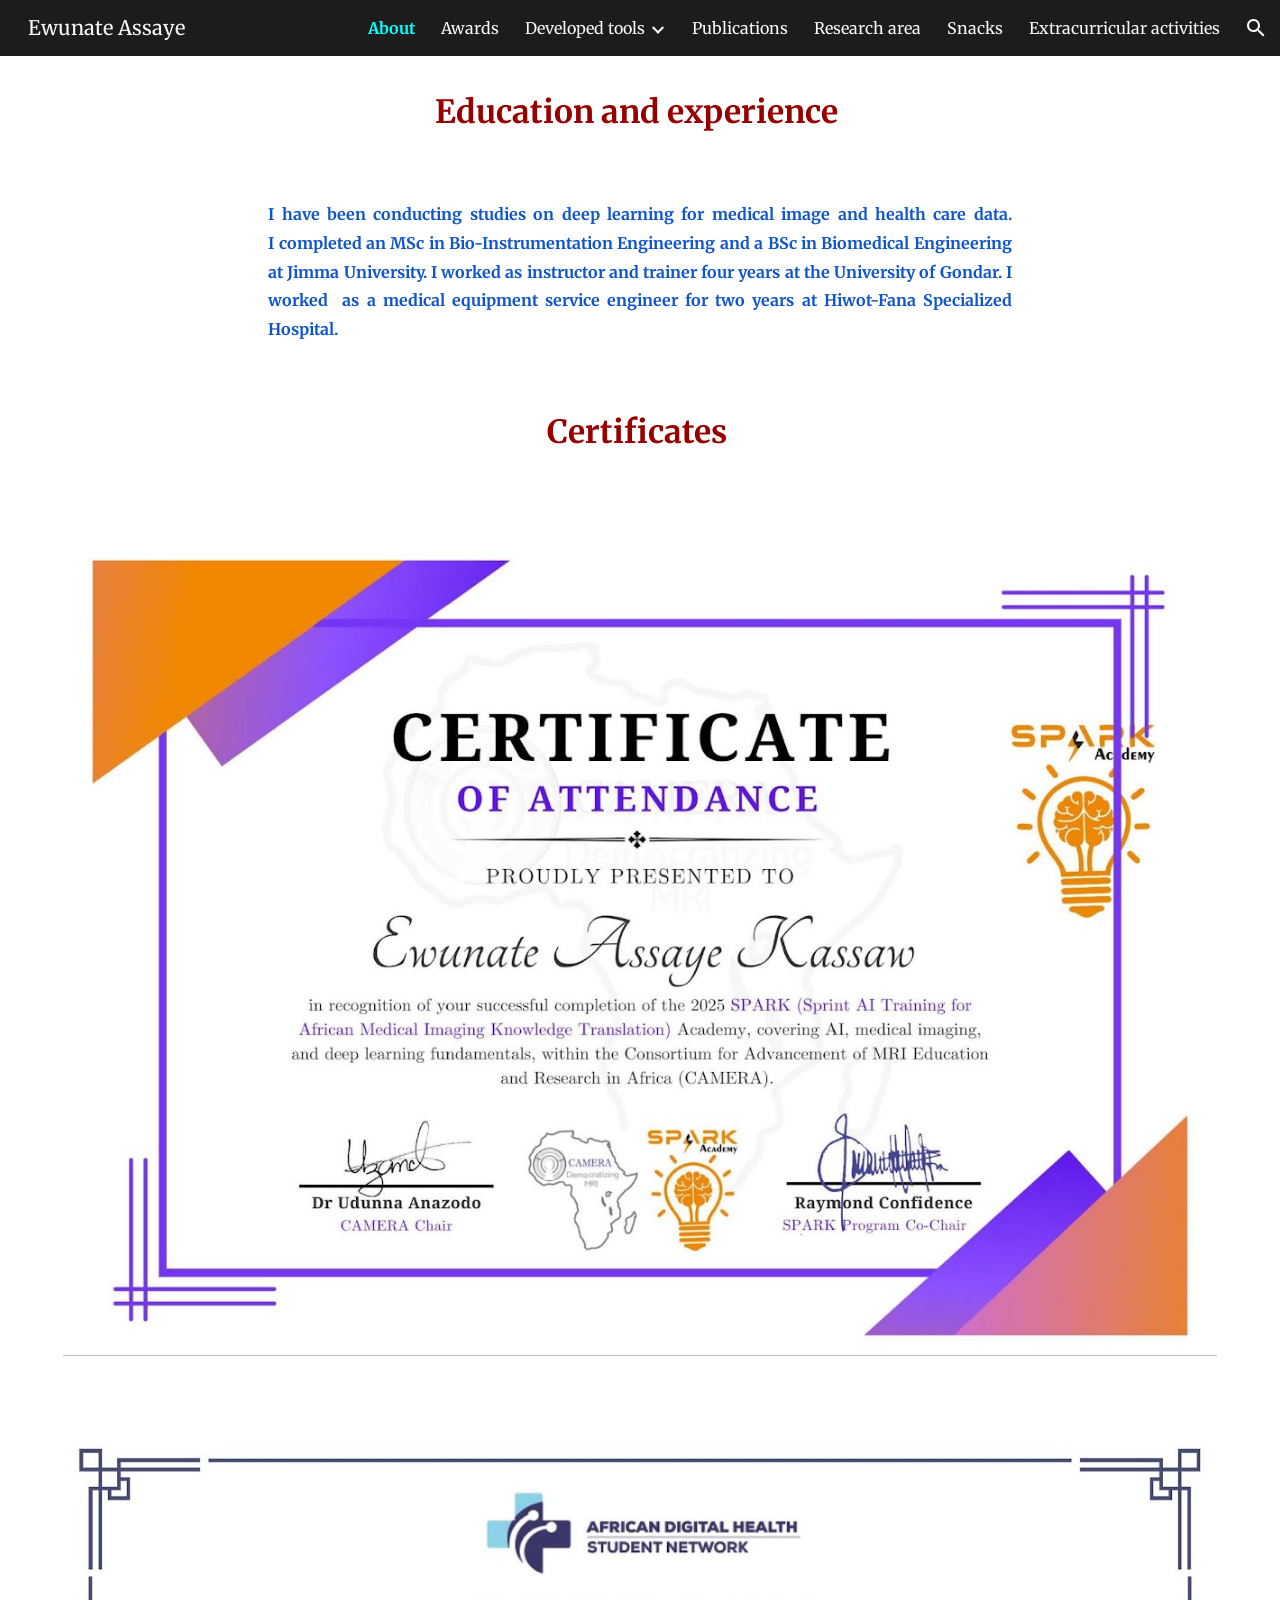
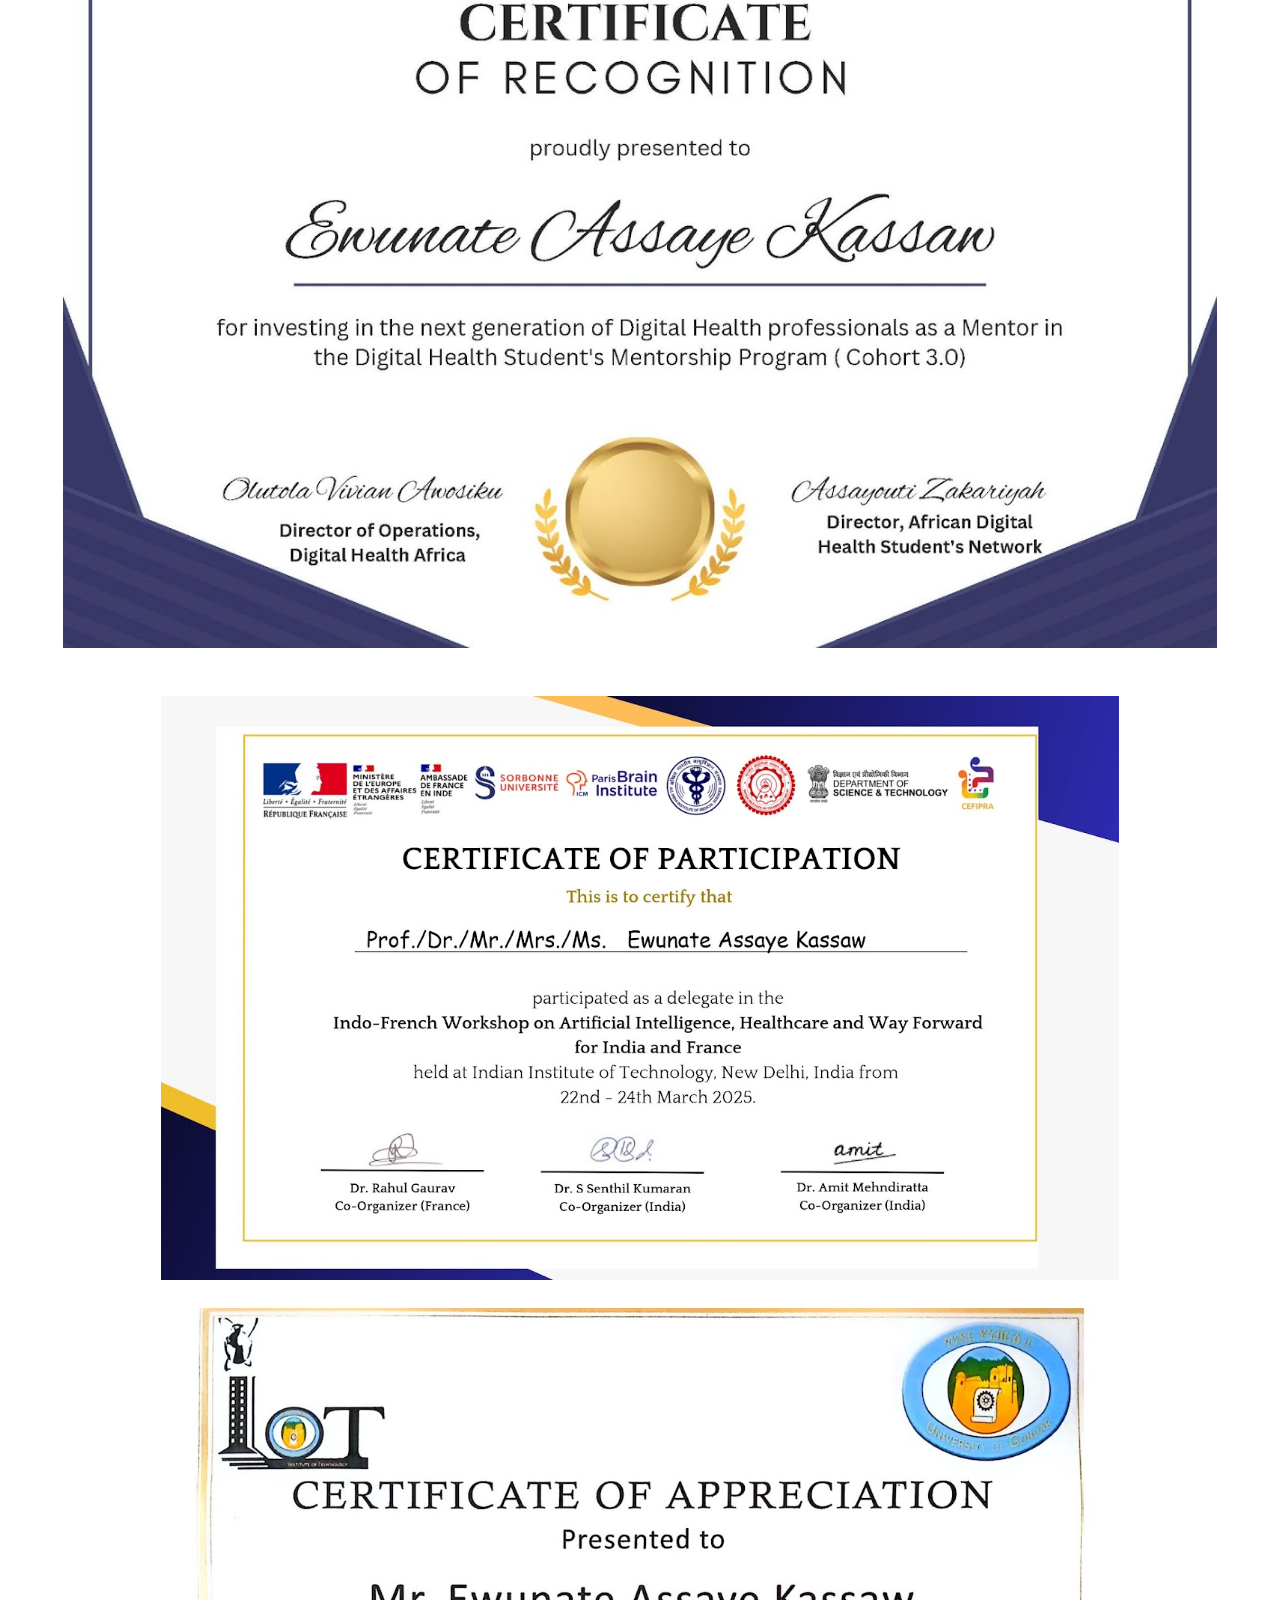
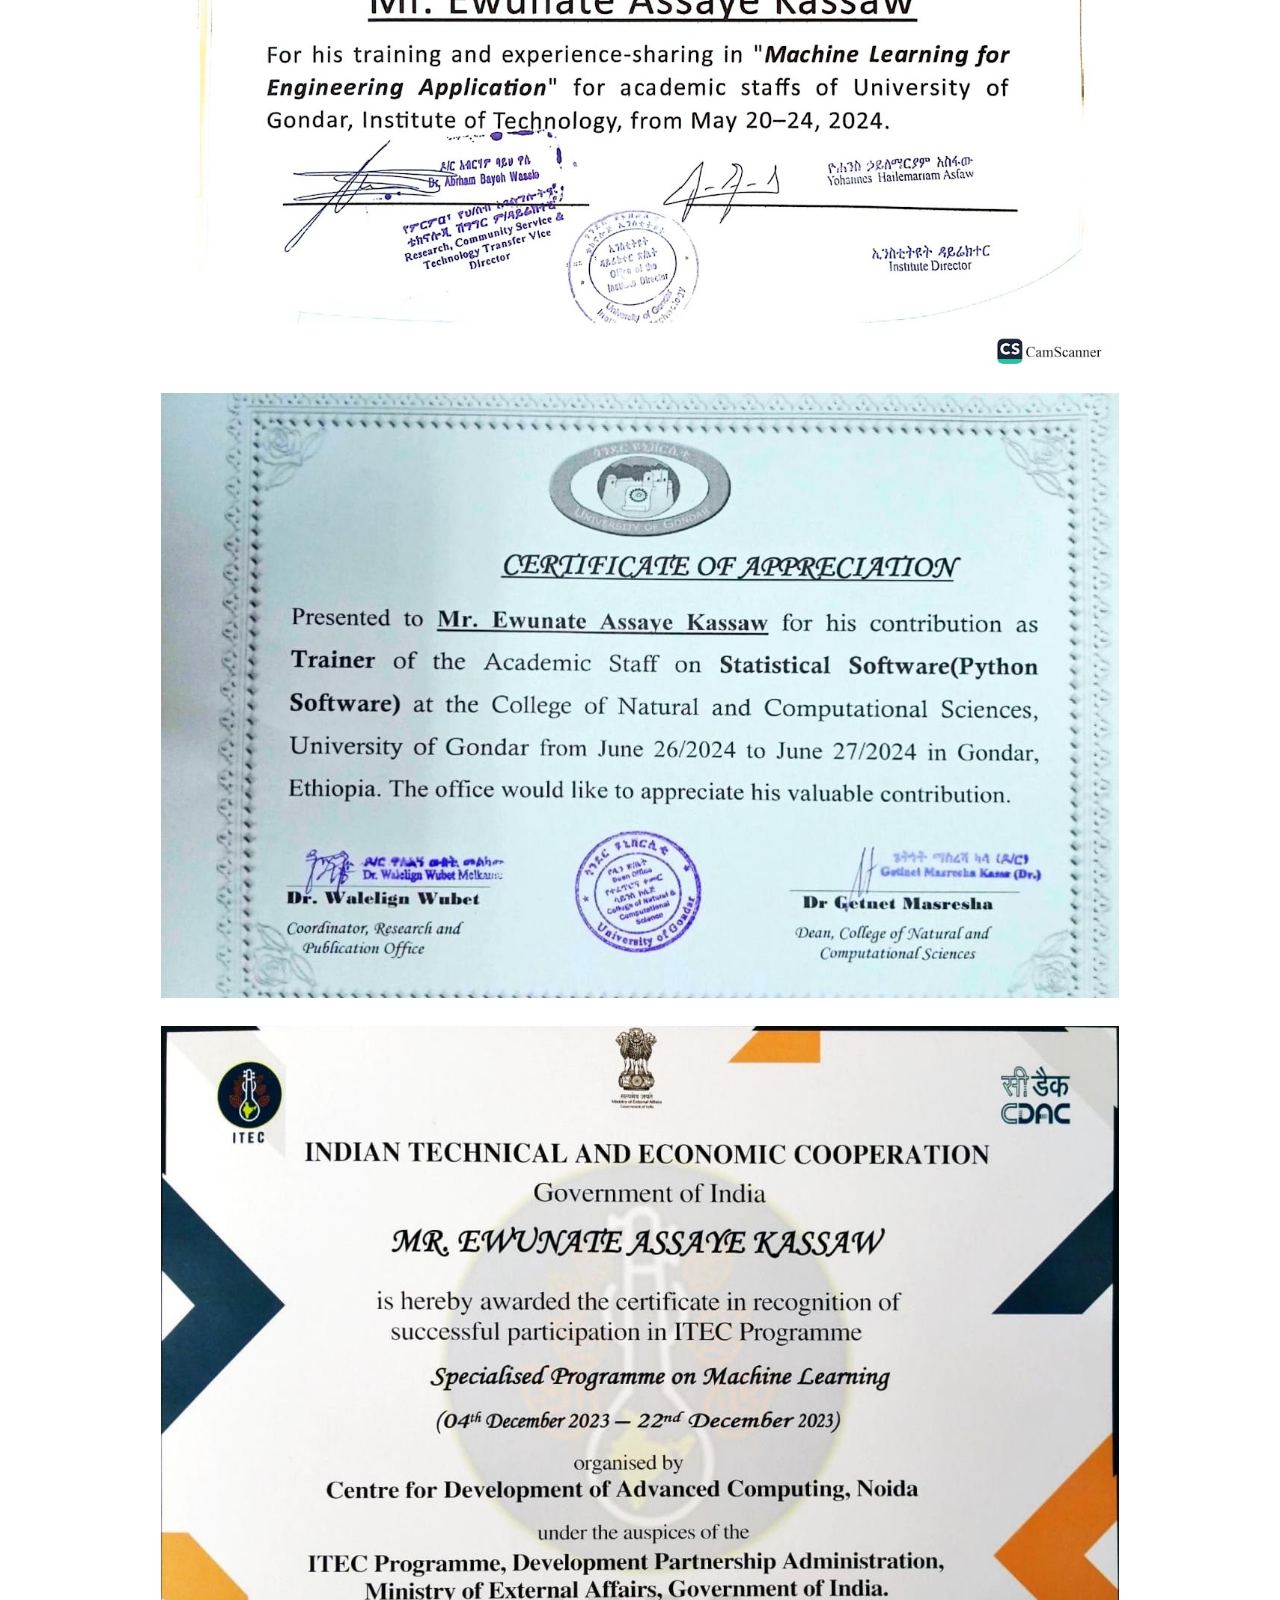
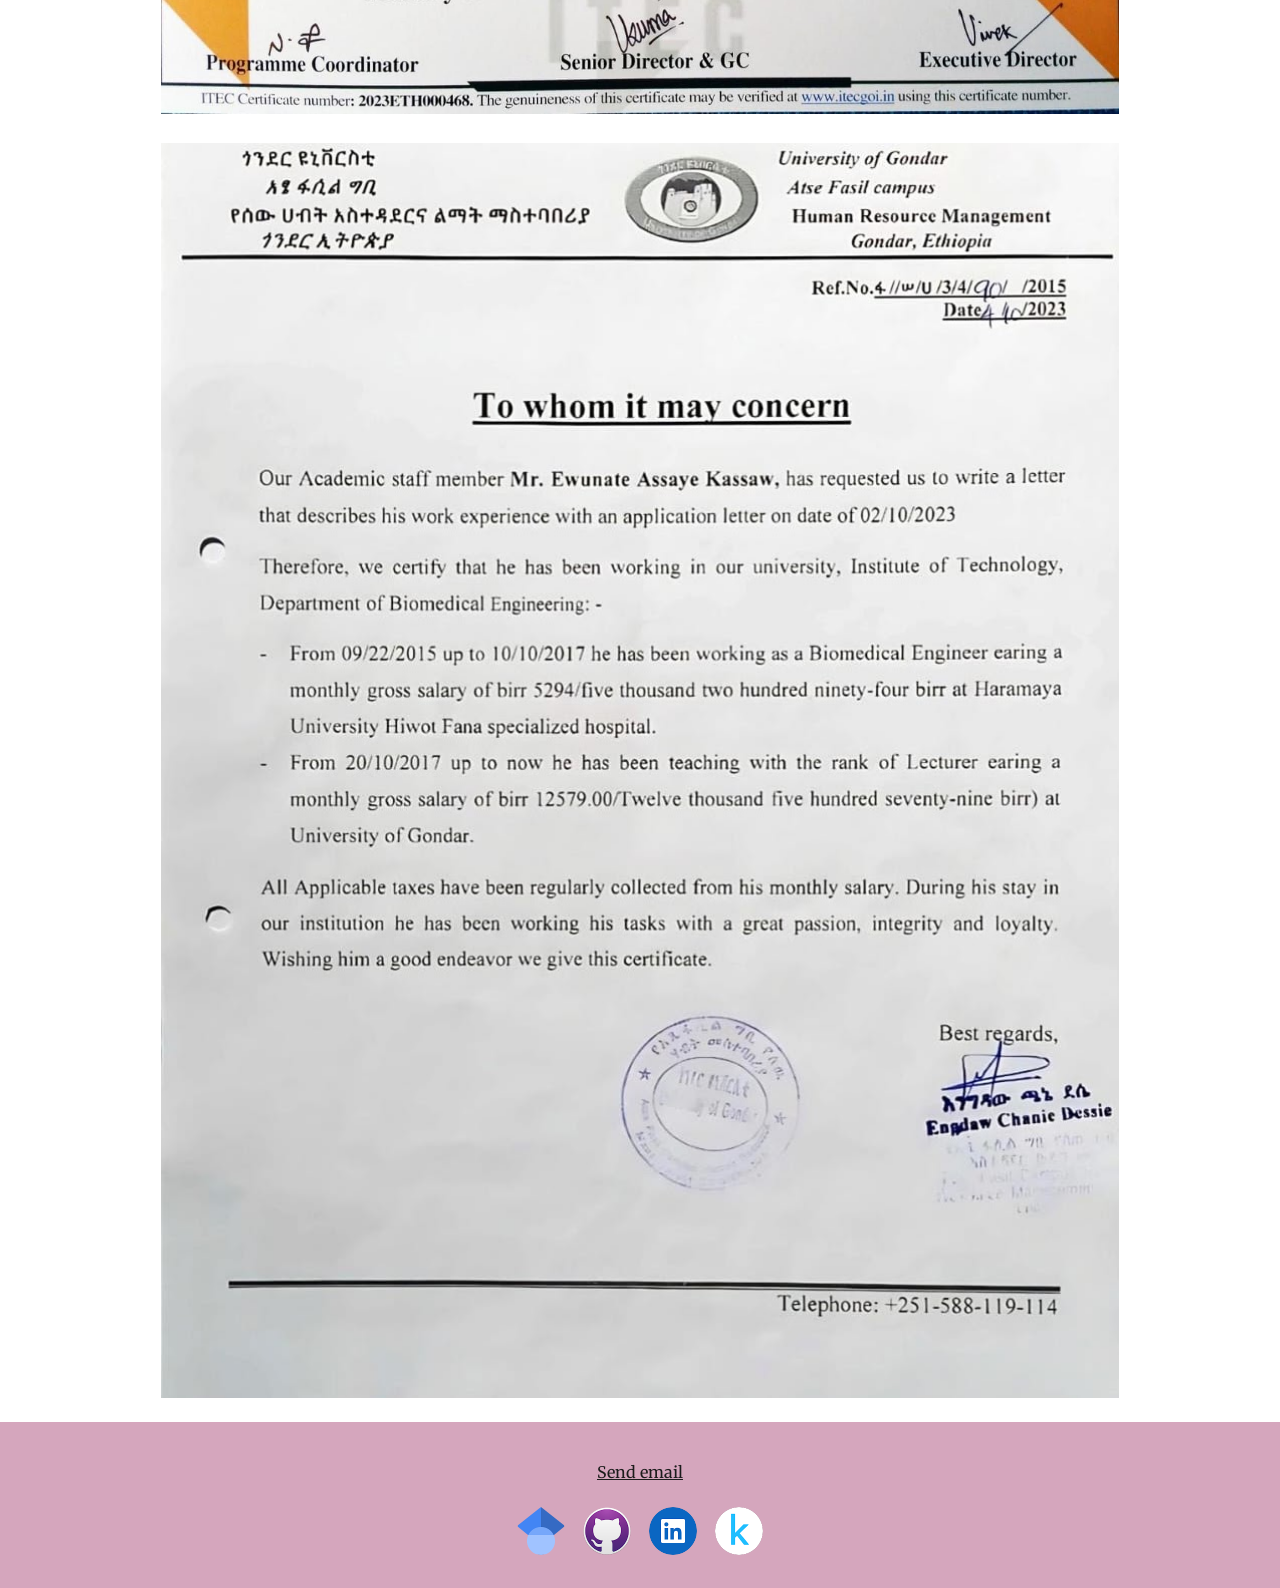
==== index.html @ 430e53b3 "Add sitemap.xml, robots.txt, and SEO metadata for Google Search" ====
<!DOCTYPE html><html lang="en-US" itemscope itemtype="http://schema.org/WebPage">
<!-- Added by HTTrack --><meta http-equiv="content-type" content="text/html;charset=utf-8" /><!-- /Added by HTTrack -->
<head><meta charset="utf-8"><meta name="viewport" content="width=device-width, initial-scale=1"><meta http-equiv="X-UA-Compatible" content="IE=edge"><meta name="referrer" content="origin"><link rel="canonical" href="https://ewunateassaye.github.io/"><meta name="author" content="Ewunate Assaye"><meta name="description" content="Ewunate Assaye - Education and experience"><link rel="icon" type="image/png" href="assets/images/favicon.png?v=2"><meta property="og:title" content="Ewunate Assaye"><meta property="og:type" content="website"><meta property="og:url" content="https://ewunateassaye.github.io/"><meta property="og:description" content="Education and experience 
"><meta itemprop="name" content="Ewunate Assaye"><meta itemprop="description" content="Education and experience 
"><meta itemprop="url" content="https://ewunateassaye.github.io/"><meta itemprop="thumbnailUrl" content="assets/images/about_01.jpg"><meta itemprop="image" content="assets/images/about_01.jpg"><meta itemprop="imageUrl" content="assets/images/about_01.jpg"><meta property="og:image" content="assets/images/about_01.jpg"><link href="https://fonts.googleapis.com/css?family=Google+Sans:400,500|Roboto:300,400,500,700|Source+Code+Pro:400,700&amp;display=swap" rel="stylesheet" nonce="Ml20PSsVQEsEp2u7OCqezA"><link href="https://fonts.googleapis.com/css?family=Merriweather%3Ai%2Cbi%2C700%2C400&amp;display=swap" rel="stylesheet" nonce="Ml20PSsVQEsEp2u7OCqezA"><style nonce="Ml20PSsVQEsEp2u7OCqezA">@media only screen and (max-width: 479px){.puwcIf{font-size: 20.0pt;}}@media only screen and (min-width: 480px) and (max-width: 767px){.puwcIf{font-size: 22.0pt;}}@media only screen and (min-width: 768px) and (max-width: 1279px){.puwcIf{font-size: 24.0pt;}}@media only screen and (min-width: 1280px){.puwcIf{font-size: 24.0pt;}}</style><link rel="stylesheet" href="assets/sites-ewunate.css" data-id="_cl" nonce="Ml20PSsVQEsEp2u7OCqezA"><title>Ewunate Assaye</title><style jsname="ptDGoc" nonce="Ml20PSsVQEsEp2u7OCqezA">.htnAL{height: 27.0pt; font-size: 12.0pt; font-family: Merriweather; font-weight: 400; font-style: normal;}.QmpIrf{background-color: rgba(255,255,255,1); color: rgba(28,28,28,1); border-color: rgba(28,28,28,1);}.xkUom{background-color: rgba(0,0,0,0); color: rgba(28,28,28,1); border-color: rgba(28,28,28,1);}.KjwKmc{background-color: rgba(0,0,0,0); color: rgba(28,28,28,1); border-color: rgba(0,0,0,0);}.qeLZfd .QmpIrf{background-color: rgba(0,255,255,1); color: rgba(28,28,28,1); border-color: rgba(0,255,255,1);}.qeLZfd .xkUom{background-color: rgba(0,0,0,0); color: rgba(28,28,28,1); border-color: rgba(28,28,28,1);}.qeLZfd .KjwKmc{background-color: rgba(0,0,0,0); color: rgba(28,28,28,1); border-color: rgba(0,0,0,0);}.lQAHbd .QmpIrf{background-color: rgba(0,255,255,1); color: rgba(28,28,28,1); border-color: rgba(0,255,255,1);}.lQAHbd .xkUom{background-color: rgba(0,0,0,0); color: rgba(28,28,28,1); border-color: rgba(28,28,28,1);}.lQAHbd .KjwKmc{background-color: rgba(0,0,0,0); color: rgba(28,28,28,1); border-color: rgba(0,0,0,0);}.tpmmCb .QmpIrf{background-color: rgba(255,255,255,1); color: rgba(28,28,28,1); border-color: rgba(28,28,28,1);}.tpmmCb .xkUom{background-color: rgba(0,0,0,0); color: rgba(28,28,28,1); border-color: rgba(28,28,28,1);}.tpmmCb .KjwKmc{background-color: rgba(0,0,0,0); color: rgba(28,28,28,1); border-color: rgba(0,0,0,0);}.nyKByd .QmpIrf{background-color: rgba(0,255,255,1); color: rgba(28,28,28,1); border-color: rgba(0,255,255,1);}.nyKByd .xkUom{background-color: rgba(0,0,0,0); color: rgba(0,255,255,1); border-color: rgba(0,255,255,1);}.nyKByd .KjwKmc{background-color: rgba(0,0,0,0); color: rgba(0,255,255,1); border-color: rgba(0,0,0,0);}.iwQgFb{background-color: rgba(0,0,0,0.150000006); height: 2.0px; margin-top: 8.5px;}.qeLZfd .iwQgFb{background-color: rgba(0,0,0,0.150000006); height: 2.0px; margin-top: 8.5px;}.lQAHbd .iwQgFb{background-color: rgba(0,0,0,0.150000006); height: 2.0px; margin-top: 8.5px;}.CbiMKe{background-color: rgba(28,28,28,1);}.qeLZfd .CbiMKe{background-color: rgba(0,255,255,1);}.lQAHbd .CbiMKe{background-color: rgba(0,255,255,1);}.tpmmCb .CbiMKe{background-color: rgba(0,255,255,1);}.nyKByd .CbiMKe{background-color: rgba(0,255,255,1);}.PsKE7e{font-family: Merriweather;}.TlfmSc{font-family: Merriweather;}.Zjiec{font-family: Merriweather;}@media only screen and (max-width: 479px){.TlfmSc{font-size: 13.0pt;}}@media only screen and (min-width: 480px) and (max-width: 767px){.TlfmSc{font-size: 14.0pt;}}@media only screen and (min-width: 768px) and (max-width: 1279px){.TlfmSc{font-size: 15.0pt;}}@media only screen and (min-width: 1280px){.TlfmSc{font-size: 15.0pt;}}@media only screen and (max-width: 479px){.Zjiec{font-size: 16.0pt;}}@media only screen and (min-width: 480px) and (max-width: 767px){.Zjiec{font-size: 18.0pt;}}@media only screen and (min-width: 768px) and (max-width: 1279px){.Zjiec{font-size: 20.0pt;}}@media only screen and (min-width: 1280px){.Zjiec{font-size: 20.0pt;}}@media only screen and (max-width: 479px){.PsKE7e{font-size: 12.0pt;}}@media only screen and (min-width: 480px) and (max-width: 767px){.PsKE7e{font-size: 12.0pt;}}@media only screen and (min-width: 768px) and (max-width: 1279px){.PsKE7e{font-size: 12.0pt;}}@media only screen and (min-width: 1280px){.PsKE7e{font-size: 12.0pt;}}.hDrhEe{padding-top: 8.0px; padding-bottom: 8.0px;}.Zjiec{margin: 48px 32px 62px 48px;}.XMyrgf{margin: 48px 32px 0 48px;}.JzO0Vc{background-color: rgba(28,28,28,1);}.zDUgLc{background-color: rgba(28,28,28,1);}.eWDljc{background-color: rgba(28,28,28,1);}.wgxiMe{background-color: rgba(28,28,28,1);}.YSH9J{color: rgba(249,249,249,1);}.iWs3gf.chg4Jd:focus{background-color: rgba(249,249,249,0.1199999973);}.oNsfjf{color: rgba(249,249,249,1);}.YSH9J:not(.tCHXDc):not(.TlfmSc):not(.M9vuGd):hover{color: rgba(249,249,249,0.8199999928);}.oNsfjf:not(.tCHXDc):not(.Zjiec):not(.lhZOrc):hover{color: rgba(249,249,249,0.8199999928);}.GBy4H .YSH9J{color: rgba(249,249,249,1);}.GBy4H .iWs3gf.chg4Jd:focus{background-color: rgba(249,249,249,0.1199999973);}.GBy4H .PsKE7e.YSH9J:not(.M9vuGd):hover{color: rgba(249,249,249,0.8199999928);}.LBrwzc .YSH9J{color: rgba(28,28,28,1);}.LBrwzc .iWs3gf.chg4Jd:focus{background-color: rgba(28,28,28,0.1199999973);}.LBrwzc .PsKE7e.YSH9J:not(.M9vuGd):hover{color: rgba(28,28,28,0.8199999928);}.GBy4H .oNsfjf{color: rgba(249,249,249,1);}.GBy4H .PsKE7e.oNsfjf:not(.lhZOrc):hover{color: rgba(249,249,249,0.8199999928);}.LBrwzc .oNsfjf{color: rgba(28,28,28,1);}.LBrwzc .PsKE7e.oNsfjf:not(.lhZOrc):hover{color: rgba(28,28,28,0.8199999928);}.M9vuGd .aJHbb{color: rgba(0,255,255,1); font-weight: bold;}.GBy4H .M9vuGd .aJHbb{color: rgba(0,255,255,1); font-weight: bold;}.LBrwzc .M9vuGd .aJHbb{color: rgba(28,28,28,1); font-weight: bold;}.lhZOrc{background-color: rgba(0,255,255,1); color: rgba(28,28,28,1);}.lhZOrc{background-color: rgba(0,255,255,1); color: rgba(28,28,28,1);}.lhZOrc{background-color: rgba(0,234,234,1); color: rgba(28,28,28,1);}.LB7kq{padding-bottom: 56px; padding-top: 112px;}.qnVSj{color: rgba(28,28,28,1);}.zfr3Q{color: rgba(28,28,28,1);}.qeLZfd .qnVSj{color: rgba(28,28,28,1);}.qeLZfd .zfr3Q{color: rgba(28,28,28,1);}.lQAHbd .qnVSj{color: rgba(28,28,28,1);}.lQAHbd .zfr3Q{color: rgba(28,28,28,1);}.tpmmCb .qnVSj{color: rgba(28,28,28,1);}.tpmmCb .zfr3Q{color: rgba(28,28,28,1);}.nyKByd .qnVSj{color: rgba(249,249,249,1);}.nyKByd .zfr3Q{color: rgba(249,249,249,1);}.qLrapd{color: rgba(28,28,28,1);}.duRjpb{color: rgba(28,28,28,1);}.duRjpb .OUGEr{color: rgba(28,28,28,1);}.qeLZfd .qLrapd{color: rgba(152,0,0,1);}.qeLZfd .duRjpb{color: rgba(152,0,0,1);}.qeLZfd .duRjpb .OUGEr{color: rgba(152,0,0,1);}.lQAHbd .qLrapd{color: rgba(28,28,28,1);}.lQAHbd .duRjpb{color: rgba(28,28,28,1);}.lQAHbd .duRjpb .OUGEr{color: rgba(28,28,28,1);}.tpmmCb .qLrapd{color: rgba(28,28,28,1);}.tpmmCb .duRjpb{color: rgba(28,28,28,1);}.tpmmCb .duRjpb .OUGEr{color: rgba(28,28,28,1);}.nyKByd .qLrapd{color: rgba(249,249,249,1);}.nyKByd .duRjpb{color: rgba(249,249,249,1);}.nyKByd .duRjpb .OUGEr{color: rgba(249,249,249,1);}.aHM7ed{color: rgba(28,28,28,1);}.JYVBee{color: rgba(28,28,28,1);}.JYVBee .OUGEr{color: rgba(28,28,28,1);}.qeLZfd .aHM7ed{color: rgba(152,0,0,1);}.qeLZfd .JYVBee{color: rgba(152,0,0,1);}.qeLZfd .JYVBee .OUGEr{color: rgba(152,0,0,1);}.lQAHbd .aHM7ed{color: rgba(28,28,28,1);}.lQAHbd .JYVBee{color: rgba(28,28,28,1);}.lQAHbd .JYVBee .OUGEr{color: rgba(28,28,28,1);}.tpmmCb .aHM7ed{color: rgba(28,28,28,1);}.tpmmCb .JYVBee{color: rgba(28,28,28,1);}.tpmmCb .JYVBee .OUGEr{color: rgba(28,28,28,1);}.nyKByd .aHM7ed{color: rgba(249,249,249,1);}.nyKByd .JYVBee{color: rgba(249,249,249,1);}.nyKByd .JYVBee .OUGEr{color: rgba(249,249,249,1);}.NHD4Gf{color: rgba(28,28,28,1);}.OmQG5e{color: rgba(28,28,28,1);}.OmQG5e .OUGEr{color: rgba(28,28,28,1);}.qeLZfd .NHD4Gf{color: rgba(152,0,0,1);}.qeLZfd .OmQG5e{color: rgba(152,0,0,1);}.qeLZfd .OmQG5e .OUGEr{color: rgba(152,0,0,1);}.lQAHbd .NHD4Gf{color: rgba(28,28,28,1);}.lQAHbd .OmQG5e{color: rgba(28,28,28,1);}.lQAHbd .OmQG5e .OUGEr{color: rgba(28,28,28,1);}.tpmmCb .NHD4Gf{color: rgba(28,28,28,1);}.tpmmCb .OmQG5e{color: rgba(28,28,28,1);}.tpmmCb .OmQG5e .OUGEr{color: rgba(28,28,28,1);}.nyKByd .NHD4Gf{color: rgba(249,249,249,1);}.nyKByd .OmQG5e{color: rgba(249,249,249,1);}.nyKByd .OmQG5e .OUGEr{color: rgba(249,249,249,1);}.Glwbz{color: rgba(28,28,28,1);}.TMjjoe{color: rgba(28,28,28,1);}.qeLZfd .Glwbz{color: rgba(28,28,28,1);}.qeLZfd .TMjjoe{color: rgba(28,28,28,1);}.lQAHbd .Glwbz{color: rgba(28,28,28,1);}.lQAHbd .TMjjoe{color: rgba(28,28,28,1);}.tpmmCb .Glwbz{color: rgba(28,28,28,1);}.tpmmCb .TMjjoe{color: rgba(28,28,28,1);}.nyKByd .Glwbz{color: rgba(249,249,249,1);}.nyKByd .TMjjoe{color: rgba(249,249,249,1);}.aw5Odc{color: rgba(28,28,28,1);}a.chg4Jd:focus{box-shadow: 0 0 0 2px rgba(255, 255, 255, 0.8), 0 0 0 4px rgba(28, 28, 28, 1);}.htnAL:focus-within{box-shadow: 0 0 0 2px rgba(255, 255, 255, 0.8), 0 0 0 4px rgba(28, 28, 28, 1);}.qeLZfd .aw5Odc{color: rgba(28,28,28,1);}.qeLZfd a.chg4Jd:focus{box-shadow: 0 0 0 2px rgba(255, 255, 255, 0.8), 0 0 0 4px rgba(28, 28, 28, 1);}.qeLZfd .htnAL:focus-within{box-shadow: 0 0 0 2px rgba(255, 255, 255, 0.8), 0 0 0 4px rgba(28, 28, 28, 1);}.lQAHbd .aw5Odc{color: rgba(28,28,28,1);}.lQAHbd a.chg4Jd:focus{box-shadow: 0 0 0 2px rgba(255, 255, 255, 0.8), 0 0 0 4px rgba(28, 28, 28, 1);}.lQAHbd .htnAL:focus-within{box-shadow: 0 0 0 2px rgba(255, 255, 255, 0.8), 0 0 0 4px rgba(28, 28, 28, 1);}.tpmmCb .aw5Odc{color: rgba(28,28,28,1);}.tpmmCb a.chg4Jd:focus{box-shadow: 0 0 0 2px rgba(255, 255, 255, 0.8), 0 0 0 4px rgba(28, 28, 28, 1);}.tpmmCb .htnAL:focus-within{box-shadow: 0 0 0 2px rgba(255, 255, 255, 0.8), 0 0 0 4px rgba(28, 28, 28, 1);}.nyKByd .aw5Odc{color: rgba(249,249,249,1);}.nyKByd a.chg4Jd:focus{box-shadow: 0 0 0 2px rgba(255, 255, 255, 0.8), 0 0 0 4px rgba(249, 249, 249, 1);}.nyKByd .htnAL:focus-within{box-shadow: 0 0 0 2px rgba(255, 255, 255, 0.8), 0 0 0 4px rgba(249, 249, 249, 1);}.ImnMyf{color: rgba(28,28,28,1);}.Vs12Bd{color: rgba(28,28,28,1);}.S5d9Rd{color: rgba(28,28,28,1);}.yaqOZd:before{display: block; background-color: rgba(255,255,255,1);}.yaqOZd.qeLZfd:before{display: block; background-color: rgba(74,134,232,1);}.yaqOZd.lQAHbd:before{display: block; background-color: rgba(213,166,189,1);}.O13XJf{height: 340px;}.nyKByd .Wew9ke{fill: rgba(255,255,255,1);}.tpmmCb .Wew9ke{fill: rgba(0,0,0,0.5400000215);}@media only screen and (max-width: 479px){.O13XJf{height: 250px;}}.SBrW1{height: 430px;}.M63kCb{background-color: rgba(255,255,255,1);}.xgQ6eb{background-color: rgba(255,255,255,1);}.mtsG9b{background-color: rgba(0,0,0,0.0299999993); outline-color: rgba(0,0,0,0.1000000015);}.qeLZfd .mtsG9b{background-color: rgba(0,0,0,0.0299999993); outline-color: rgba(0,0,0,0.1000000015);}.lQAHbd .mtsG9b{background-color: rgba(0,0,0,0.0299999993); outline-color: rgba(0,0,0,0.1000000015);}.Mt0nFe{border-color: rgba(0,0,0,0.1000000015);}.qeLZfd .Mt0nFe{border-color: rgba(0,0,0,0.1000000015);}.lQAHbd .Mt0nFe{border-color: rgba(0,0,0,0.1000000015);}.ImnMyf{background-color: rgba(255,255,255,1);}.Vs12Bd{background-color: rgba(74,134,232,1);}.S5d9Rd{background-color: rgba(213,166,189,1);}.Wwnuce:not(.zX62Be){color: rgba(0,0,0,0.5400000215); fill: rgba(0,0,0,0.5400000215);}.qeLZfd .Wwnuce:not(.zX62Be){color: rgba(0,0,0,0.5400000215); fill: rgba(0,0,0,0.5400000215);}.lQAHbd .Wwnuce:not(.zX62Be){color: rgba(0,0,0,0.5400000215); fill: rgba(0,0,0,0.5400000215);}.tpmmCb .Wwnuce:not(.zX62Be){color: rgba(0,0,0,0.5400000215); fill: rgba(0,0,0,0.5400000215);}.nyKByd .Wwnuce:not(.zX62Be){color: rgba(255,255,255,0.3199999928); fill: rgba(255,255,255,0.3199999928);}.yaqOZd.O13XJf:before{background-color: rgba(0,255,255,1);}.CMArNe{background-color: rgba(0,255,255,1);}@media only screen and (min-width: 768px){.yaqOZd:not(.LB7kq):not(.WxWicb){padding-top: 1.5rem; padding-bottom: 1.5rem;}}.j5pSsc{padding-left: 5px; padding-right: 5px;}.ZcASvf-AhqUyc-R6PoUb.SQVYQc .QjXeod{padding-top: 30.0%;}.ZcASvf-AhqUyc-R6PoUb.SQVYQc .KpytNd{width: 15.0%;}@media only screen{.ZcASvf-AhqUyc-R6PoUb.SQVYQc .LkDMRd{padding-left: 15.0%; padding-right: 15.0%;}}@media only screen{.ZcASvf-AhqUyc-R6PoUb.pdLmec .thH0zb{padding-left: 15.0%; padding-right: 15.0%;}}@media only screen{.ZcASvf-AhqUyc-R6PoUb .JFjBQd{left: -17.647058823529413%; right: -17.647058823529413%;}}@media only screen{.ZcASvf-AhqUyc-R6PoUb .JFjBQd .RQS9hb{left: 30.0%; width: 40.0%;}}.Ktthjf-AhqUyc-R6PoUb.SQVYQc .QjXeod{padding-top: 30.0%;}.Ktthjf-AhqUyc-R6PoUb.SQVYQc .KpytNd{width: 15.0%;}@media only screen and (min-width: 480px){.Ktthjf-AhqUyc-R6PoUb.SQVYQc .LkDMRd{padding-left: 15.0%; padding-right: 15.0%;}}@media only screen and (min-width: 480px){.Ktthjf-AhqUyc-R6PoUb.pdLmec .thH0zb{padding-left: 15.0%; padding-right: 15.0%;}}@media only screen and (min-width: 480px){.Ktthjf-AhqUyc-R6PoUb .JFjBQd{left: -17.647058823529413%; right: -17.647058823529413%;}}@media only screen and (min-width: 480px){.Ktthjf-AhqUyc-R6PoUb .JFjBQd .RQS9hb{left: 30.0%; width: 40.0%;}}.Ft7HRd-AhqUyc-R6PoUb.SQVYQc .QjXeod{padding-top: 30.0%;}.Ft7HRd-AhqUyc-R6PoUb.SQVYQc .KpytNd{width: 15.0%;}@media only screen and (min-width: 768px){.Ft7HRd-AhqUyc-R6PoUb.SQVYQc .LkDMRd{padding-left: 15.0%; padding-right: 15.0%;}}@media only screen and (min-width: 768px){.Ft7HRd-AhqUyc-R6PoUb.pdLmec .thH0zb{padding-left: 15.0%; padding-right: 15.0%;}}@media only screen and (min-width: 768px){.Ft7HRd-AhqUyc-R6PoUb .JFjBQd{left: -17.647058823529413%; right: -17.647058823529413%;}}@media only screen and (min-width: 768px){.Ft7HRd-AhqUyc-R6PoUb .JFjBQd .RQS9hb{left: 30.0%; width: 40.0%;}}.ZcASvf-AhqUyc-ibL1re.SQVYQc .QjXeod{padding-top: 15.0%;}.ZcASvf-AhqUyc-ibL1re.SQVYQc .KpytNd{width: 7.5%;}@media only screen{.ZcASvf-AhqUyc-ibL1re.SQVYQc .LkDMRd{padding-left: 7.5%; padding-right: 7.5%;}}@media only screen{.ZcASvf-AhqUyc-ibL1re.pdLmec .thH0zb{padding-left: 7.5%; padding-right: 7.5%;}}@media only screen{.ZcASvf-AhqUyc-ibL1re .JFjBQd{left: -8.108108108108107%; right: -8.108108108108107%;}}@media only screen{.ZcASvf-AhqUyc-ibL1re .JFjBQd .RQS9hb{left: 15.0%; width: 70.0%;}}.Ktthjf-AhqUyc-ibL1re.SQVYQc .QjXeod{padding-top: 15.0%;}.Ktthjf-AhqUyc-ibL1re.SQVYQc .KpytNd{width: 7.5%;}@media only screen and (min-width: 480px){.Ktthjf-AhqUyc-ibL1re.SQVYQc .LkDMRd{padding-left: 7.5%; padding-right: 7.5%;}}@media only screen and (min-width: 480px){.Ktthjf-AhqUyc-ibL1re.pdLmec .thH0zb{padding-left: 7.5%; padding-right: 7.5%;}}@media only screen and (min-width: 480px){.Ktthjf-AhqUyc-ibL1re .JFjBQd{left: -8.108108108108107%; right: -8.108108108108107%;}}@media only screen and (min-width: 480px){.Ktthjf-AhqUyc-ibL1re .JFjBQd .RQS9hb{left: 15.0%; width: 70.0%;}}.Ft7HRd-AhqUyc-ibL1re.SQVYQc .QjXeod{padding-top: 15.0%;}.Ft7HRd-AhqUyc-ibL1re.SQVYQc .KpytNd{width: 7.5%;}@media only screen and (min-width: 768px){.Ft7HRd-AhqUyc-ibL1re.SQVYQc .LkDMRd{padding-left: 7.5%; padding-right: 7.5%;}}@media only screen and (min-width: 768px){.Ft7HRd-AhqUyc-ibL1re.pdLmec .thH0zb{padding-left: 7.5%; padding-right: 7.5%;}}@media only screen and (min-width: 768px){.Ft7HRd-AhqUyc-ibL1re .JFjBQd{left: -8.108108108108107%; right: -8.108108108108107%;}}@media only screen and (min-width: 768px){.Ft7HRd-AhqUyc-ibL1re .JFjBQd .RQS9hb{left: 15.0%; width: 70.0%;}}.ZcASvf-AhqUyc-c5RTEf.SQVYQc .QjXeod{padding-top: 10.0%;}.ZcASvf-AhqUyc-c5RTEf.SQVYQc .KpytNd{width: 5.0%;}@media only screen{.ZcASvf-AhqUyc-c5RTEf.SQVYQc .LkDMRd{padding-left: 5.0%; padding-right: 5.0%;}}@media only screen{.ZcASvf-AhqUyc-c5RTEf.pdLmec .thH0zb{padding-left: 5.0%; padding-right: 5.0%;}}@media only screen{.ZcASvf-AhqUyc-c5RTEf .JFjBQd{left: -5.263157894736842%; right: -5.263157894736842%;}}@media only screen{.ZcASvf-AhqUyc-c5RTEf .JFjBQd .RQS9hb{left: 10.0%; width: 80.0%;}}.Ktthjf-AhqUyc-c5RTEf.SQVYQc .QjXeod{padding-top: 10.0%;}.Ktthjf-AhqUyc-c5RTEf.SQVYQc .KpytNd{width: 5.0%;}@media only screen and (min-width: 480px){.Ktthjf-AhqUyc-c5RTEf.SQVYQc .LkDMRd{padding-left: 5.0%; padding-right: 5.0%;}}@media only screen and (min-width: 480px){.Ktthjf-AhqUyc-c5RTEf.pdLmec .thH0zb{padding-left: 5.0%; padding-right: 5.0%;}}@media only screen and (min-width: 480px){.Ktthjf-AhqUyc-c5RTEf .JFjBQd{left: -5.263157894736842%; right: -5.263157894736842%;}}@media only screen and (min-width: 480px){.Ktthjf-AhqUyc-c5RTEf .JFjBQd .RQS9hb{left: 10.0%; width: 80.0%;}}.Ft7HRd-AhqUyc-c5RTEf.SQVYQc .QjXeod{padding-top: 10.0%;}.Ft7HRd-AhqUyc-c5RTEf.SQVYQc .KpytNd{width: 5.0%;}@media only screen and (min-width: 768px){.Ft7HRd-AhqUyc-c5RTEf.SQVYQc .LkDMRd{padding-left: 5.0%; padding-right: 5.0%;}}@media only screen and (min-width: 768px){.Ft7HRd-AhqUyc-c5RTEf.pdLmec .thH0zb{padding-left: 5.0%; padding-right: 5.0%;}}@media only screen and (min-width: 768px){.Ft7HRd-AhqUyc-c5RTEf .JFjBQd{left: -5.263157894736842%; right: -5.263157894736842%;}}@media only screen and (min-width: 768px){.Ft7HRd-AhqUyc-c5RTEf .JFjBQd .RQS9hb{left: 10.0%; width: 80.0%;}}.ZcASvf-AhqUyc-II5mzb.SQVYQc .QjXeod{padding-top: 7.5%;}.ZcASvf-AhqUyc-II5mzb.SQVYQc .KpytNd{width: 3.75%;}@media only screen{.ZcASvf-AhqUyc-II5mzb.SQVYQc .LkDMRd{padding-left: 3.75%; padding-right: 3.75%;}}@media only screen{.ZcASvf-AhqUyc-II5mzb.pdLmec .thH0zb{padding-left: 3.75%; padding-right: 3.75%;}}@media only screen{.ZcASvf-AhqUyc-II5mzb .JFjBQd{left: -3.896103896103896%; right: -3.896103896103896%;}}@media only screen{.ZcASvf-AhqUyc-II5mzb .JFjBQd .RQS9hb{left: 7.5%; width: 85.0%;}}.Ktthjf-AhqUyc-II5mzb.SQVYQc .QjXeod{padding-top: 7.5%;}.Ktthjf-AhqUyc-II5mzb.SQVYQc .KpytNd{width: 3.75%;}@media only screen and (min-width: 480px){.Ktthjf-AhqUyc-II5mzb.SQVYQc .LkDMRd{padding-left: 3.75%; padding-right: 3.75%;}}@media only screen and (min-width: 480px){.Ktthjf-AhqUyc-II5mzb.pdLmec .thH0zb{padding-left: 3.75%; padding-right: 3.75%;}}@media only screen and (min-width: 480px){.Ktthjf-AhqUyc-II5mzb .JFjBQd{left: -3.896103896103896%; right: -3.896103896103896%;}}@media only screen and (min-width: 480px){.Ktthjf-AhqUyc-II5mzb .JFjBQd .RQS9hb{left: 7.5%; width: 85.0%;}}.Ft7HRd-AhqUyc-II5mzb.SQVYQc .QjXeod{padding-top: 7.5%;}.Ft7HRd-AhqUyc-II5mzb.SQVYQc .KpytNd{width: 3.75%;}@media only screen and (min-width: 768px){.Ft7HRd-AhqUyc-II5mzb.SQVYQc .LkDMRd{padding-left: 3.75%; padding-right: 3.75%;}}@media only screen and (min-width: 768px){.Ft7HRd-AhqUyc-II5mzb.pdLmec .thH0zb{padding-left: 3.75%; padding-right: 3.75%;}}@media only screen and (min-width: 768px){.Ft7HRd-AhqUyc-II5mzb .JFjBQd{left: -3.896103896103896%; right: -3.896103896103896%;}}@media only screen and (min-width: 768px){.Ft7HRd-AhqUyc-II5mzb .JFjBQd .RQS9hb{left: 7.5%; width: 85.0%;}}.ZcASvf-AhqUyc-wNfPc.SQVYQc .QjXeod{padding-top: 6.0%;}.ZcASvf-AhqUyc-wNfPc.SQVYQc .KpytNd{width: 3.0%;}@media only screen{.ZcASvf-AhqUyc-wNfPc.SQVYQc .LkDMRd{padding-left: 3.0%; padding-right: 3.0%;}}@media only screen{.ZcASvf-AhqUyc-wNfPc.pdLmec .thH0zb{padding-left: 3.0%; padding-right: 3.0%;}}@media only screen{.ZcASvf-AhqUyc-wNfPc .JFjBQd{left: -3.0927835051546393%; right: -3.0927835051546393%;}}@media only screen{.ZcASvf-AhqUyc-wNfPc .JFjBQd .RQS9hb{left: 6.0%; width: 88.0%;}}.Ktthjf-AhqUyc-wNfPc.SQVYQc .QjXeod{padding-top: 6.0%;}.Ktthjf-AhqUyc-wNfPc.SQVYQc .KpytNd{width: 3.0%;}@media only screen and (min-width: 480px){.Ktthjf-AhqUyc-wNfPc.SQVYQc .LkDMRd{padding-left: 3.0%; padding-right: 3.0%;}}@media only screen and (min-width: 480px){.Ktthjf-AhqUyc-wNfPc.pdLmec .thH0zb{padding-left: 3.0%; padding-right: 3.0%;}}@media only screen and (min-width: 480px){.Ktthjf-AhqUyc-wNfPc .JFjBQd{left: -3.0927835051546393%; right: -3.0927835051546393%;}}@media only screen and (min-width: 480px){.Ktthjf-AhqUyc-wNfPc .JFjBQd .RQS9hb{left: 6.0%; width: 88.0%;}}.Ft7HRd-AhqUyc-wNfPc.SQVYQc .QjXeod{padding-top: 6.0%;}.Ft7HRd-AhqUyc-wNfPc.SQVYQc .KpytNd{width: 3.0%;}@media only screen and (min-width: 768px){.Ft7HRd-AhqUyc-wNfPc.SQVYQc .LkDMRd{padding-left: 3.0%; padding-right: 3.0%;}}@media only screen and (min-width: 768px){.Ft7HRd-AhqUyc-wNfPc.pdLmec .thH0zb{padding-left: 3.0%; padding-right: 3.0%;}}@media only screen and (min-width: 768px){.Ft7HRd-AhqUyc-wNfPc .JFjBQd{left: -3.0927835051546393%; right: -3.0927835051546393%;}}@media only screen and (min-width: 768px){.Ft7HRd-AhqUyc-wNfPc .JFjBQd .RQS9hb{left: 6.0%; width: 88.0%;}}.ZcASvf-AhqUyc-qWD73c.SQVYQc .QjXeod{padding-top: 5.0%;}.ZcASvf-AhqUyc-qWD73c.SQVYQc .KpytNd{width: 2.5%;}@media only screen{.ZcASvf-AhqUyc-qWD73c.SQVYQc .LkDMRd{padding-left: 2.5%; padding-right: 2.5%;}}@media only screen{.ZcASvf-AhqUyc-qWD73c.pdLmec .thH0zb{padding-left: 2.5%; padding-right: 2.5%;}}@media only screen{.ZcASvf-AhqUyc-qWD73c .JFjBQd{left: -2.5641025641025643%; right: -2.5641025641025643%;}}@media only screen{.ZcASvf-AhqUyc-qWD73c .JFjBQd .RQS9hb{left: 5.0%; width: 90.0%;}}.Ktthjf-AhqUyc-qWD73c.SQVYQc .QjXeod{padding-top: 5.0%;}.Ktthjf-AhqUyc-qWD73c.SQVYQc .KpytNd{width: 2.5%;}@media only screen and (min-width: 480px){.Ktthjf-AhqUyc-qWD73c.SQVYQc .LkDMRd{padding-left: 2.5%; padding-right: 2.5%;}}@media only screen and (min-width: 480px){.Ktthjf-AhqUyc-qWD73c.pdLmec .thH0zb{padding-left: 2.5%; padding-right: 2.5%;}}@media only screen and (min-width: 480px){.Ktthjf-AhqUyc-qWD73c .JFjBQd{left: -2.5641025641025643%; right: -2.5641025641025643%;}}@media only screen and (min-width: 480px){.Ktthjf-AhqUyc-qWD73c .JFjBQd .RQS9hb{left: 5.0%; width: 90.0%;}}.Ft7HRd-AhqUyc-qWD73c.SQVYQc .QjXeod{padding-top: 5.0%;}.Ft7HRd-AhqUyc-qWD73c.SQVYQc .KpytNd{width: 2.5%;}@media only screen and (min-width: 768px){.Ft7HRd-AhqUyc-qWD73c.SQVYQc .LkDMRd{padding-left: 2.5%; padding-right: 2.5%;}}@media only screen and (min-width: 768px){.Ft7HRd-AhqUyc-qWD73c.pdLmec .thH0zb{padding-left: 2.5%; padding-right: 2.5%;}}@media only screen and (min-width: 768px){.Ft7HRd-AhqUyc-qWD73c .JFjBQd{left: -2.5641025641025643%; right: -2.5641025641025643%;}}@media only screen and (min-width: 768px){.Ft7HRd-AhqUyc-qWD73c .JFjBQd .RQS9hb{left: 5.0%; width: 90.0%;}}.ZcASvf-AhqUyc-OwsYgb.SQVYQc .QjXeod{padding-top: 4.285714285714286%;}.ZcASvf-AhqUyc-OwsYgb.SQVYQc .KpytNd{width: 2.142857142857143%;}@media only screen{.ZcASvf-AhqUyc-OwsYgb.SQVYQc .LkDMRd{padding-left: 2.142857142857143%; padding-right: 2.142857142857143%;}}@media only screen{.ZcASvf-AhqUyc-OwsYgb.pdLmec .thH0zb{padding-left: 2.142857142857143%; padding-right: 2.142857142857143%;}}@media only screen{.ZcASvf-AhqUyc-OwsYgb .JFjBQd{left: -2.18978102189781%; right: -2.18978102189781%;}}@media only screen{.ZcASvf-AhqUyc-OwsYgb .JFjBQd .RQS9hb{left: 4.285714285714286%; width: 91.42857142857143%;}}.Ktthjf-AhqUyc-OwsYgb.SQVYQc .QjXeod{padding-top: 4.285714285714286%;}.Ktthjf-AhqUyc-OwsYgb.SQVYQc .KpytNd{width: 2.142857142857143%;}@media only screen and (min-width: 480px){.Ktthjf-AhqUyc-OwsYgb.SQVYQc .LkDMRd{padding-left: 2.142857142857143%; padding-right: 2.142857142857143%;}}@media only screen and (min-width: 480px){.Ktthjf-AhqUyc-OwsYgb.pdLmec .thH0zb{padding-left: 2.142857142857143%; padding-right: 2.142857142857143%;}}@media only screen and (min-width: 480px){.Ktthjf-AhqUyc-OwsYgb .JFjBQd{left: -2.18978102189781%; right: -2.18978102189781%;}}@media only screen and (min-width: 480px){.Ktthjf-AhqUyc-OwsYgb .JFjBQd .RQS9hb{left: 4.285714285714286%; width: 91.42857142857143%;}}.Ft7HRd-AhqUyc-OwsYgb.SQVYQc .QjXeod{padding-top: 4.285714285714286%;}.Ft7HRd-AhqUyc-OwsYgb.SQVYQc .KpytNd{width: 2.142857142857143%;}@media only screen and (min-width: 768px){.Ft7HRd-AhqUyc-OwsYgb.SQVYQc .LkDMRd{padding-left: 2.142857142857143%; padding-right: 2.142857142857143%;}}@media only screen and (min-width: 768px){.Ft7HRd-AhqUyc-OwsYgb.pdLmec .thH0zb{padding-left: 2.142857142857143%; padding-right: 2.142857142857143%;}}@media only screen and (min-width: 768px){.Ft7HRd-AhqUyc-OwsYgb .JFjBQd{left: -2.18978102189781%; right: -2.18978102189781%;}}@media only screen and (min-width: 768px){.Ft7HRd-AhqUyc-OwsYgb .JFjBQd .RQS9hb{left: 4.285714285714286%; width: 91.42857142857143%;}}.ZcASvf-AhqUyc-OiUrBf.SQVYQc .QjXeod{padding-top: 3.75%;}.ZcASvf-AhqUyc-OiUrBf.SQVYQc .KpytNd{width: 1.875%;}@media only screen{.ZcASvf-AhqUyc-OiUrBf.SQVYQc .LkDMRd{padding-left: 1.875%; padding-right: 1.875%;}}@media only screen{.ZcASvf-AhqUyc-OiUrBf.pdLmec .thH0zb{padding-left: 1.875%; padding-right: 1.875%;}}@media only screen{.ZcASvf-AhqUyc-OiUrBf .JFjBQd{left: -1.910828025477707%; right: -1.910828025477707%;}}@media only screen{.ZcASvf-AhqUyc-OiUrBf .JFjBQd .RQS9hb{left: 3.75%; width: 92.5%;}}.Ktthjf-AhqUyc-OiUrBf.SQVYQc .QjXeod{padding-top: 3.75%;}.Ktthjf-AhqUyc-OiUrBf.SQVYQc .KpytNd{width: 1.875%;}@media only screen and (min-width: 480px){.Ktthjf-AhqUyc-OiUrBf.SQVYQc .LkDMRd{padding-left: 1.875%; padding-right: 1.875%;}}@media only screen and (min-width: 480px){.Ktthjf-AhqUyc-OiUrBf.pdLmec .thH0zb{padding-left: 1.875%; padding-right: 1.875%;}}@media only screen and (min-width: 480px){.Ktthjf-AhqUyc-OiUrBf .JFjBQd{left: -1.910828025477707%; right: -1.910828025477707%;}}@media only screen and (min-width: 480px){.Ktthjf-AhqUyc-OiUrBf .JFjBQd .RQS9hb{left: 3.75%; width: 92.5%;}}.Ft7HRd-AhqUyc-OiUrBf.SQVYQc .QjXeod{padding-top: 3.75%;}.Ft7HRd-AhqUyc-OiUrBf.SQVYQc .KpytNd{width: 1.875%;}@media only screen and (min-width: 768px){.Ft7HRd-AhqUyc-OiUrBf.SQVYQc .LkDMRd{padding-left: 1.875%; padding-right: 1.875%;}}@media only screen and (min-width: 768px){.Ft7HRd-AhqUyc-OiUrBf.pdLmec .thH0zb{padding-left: 1.875%; padding-right: 1.875%;}}@media only screen and (min-width: 768px){.Ft7HRd-AhqUyc-OiUrBf .JFjBQd{left: -1.910828025477707%; right: -1.910828025477707%;}}@media only screen and (min-width: 768px){.Ft7HRd-AhqUyc-OiUrBf .JFjBQd .RQS9hb{left: 3.75%; width: 92.5%;}}.ZcASvf-AhqUyc-Clt0zb.SQVYQc .QjXeod{padding-top: 3.3333333333333335%;}.ZcASvf-AhqUyc-Clt0zb.SQVYQc .KpytNd{width: 1.6666666666666667%;}@media only screen{.ZcASvf-AhqUyc-Clt0zb.SQVYQc .LkDMRd{padding-left: 1.6666666666666667%; padding-right: 1.6666666666666667%;}}@media only screen{.ZcASvf-AhqUyc-Clt0zb.pdLmec .thH0zb{padding-left: 1.6666666666666667%; padding-right: 1.6666666666666667%;}}@media only screen{.ZcASvf-AhqUyc-Clt0zb .JFjBQd{left: -1.6949152542372883%; right: -1.6949152542372883%;}}@media only screen{.ZcASvf-AhqUyc-Clt0zb .JFjBQd .RQS9hb{left: 3.3333333333333335%; width: 93.33333333333333%;}}.Ktthjf-AhqUyc-Clt0zb.SQVYQc .QjXeod{padding-top: 3.3333333333333335%;}.Ktthjf-AhqUyc-Clt0zb.SQVYQc .KpytNd{width: 1.6666666666666667%;}@media only screen and (min-width: 480px){.Ktthjf-AhqUyc-Clt0zb.SQVYQc .LkDMRd{padding-left: 1.6666666666666667%; padding-right: 1.6666666666666667%;}}@media only screen and (min-width: 480px){.Ktthjf-AhqUyc-Clt0zb.pdLmec .thH0zb{padding-left: 1.6666666666666667%; padding-right: 1.6666666666666667%;}}@media only screen and (min-width: 480px){.Ktthjf-AhqUyc-Clt0zb .JFjBQd{left: -1.6949152542372883%; right: -1.6949152542372883%;}}@media only screen and (min-width: 480px){.Ktthjf-AhqUyc-Clt0zb .JFjBQd .RQS9hb{left: 3.3333333333333335%; width: 93.33333333333333%;}}.Ft7HRd-AhqUyc-Clt0zb.SQVYQc .QjXeod{padding-top: 3.3333333333333335%;}.Ft7HRd-AhqUyc-Clt0zb.SQVYQc .KpytNd{width: 1.6666666666666667%;}@media only screen and (min-width: 768px){.Ft7HRd-AhqUyc-Clt0zb.SQVYQc .LkDMRd{padding-left: 1.6666666666666667%; padding-right: 1.6666666666666667%;}}@media only screen and (min-width: 768px){.Ft7HRd-AhqUyc-Clt0zb.pdLmec .thH0zb{padding-left: 1.6666666666666667%; padding-right: 1.6666666666666667%;}}@media only screen and (min-width: 768px){.Ft7HRd-AhqUyc-Clt0zb .JFjBQd{left: -1.6949152542372883%; right: -1.6949152542372883%;}}@media only screen and (min-width: 768px){.Ft7HRd-AhqUyc-Clt0zb .JFjBQd .RQS9hb{left: 3.3333333333333335%; width: 93.33333333333333%;}}.ZcASvf-AhqUyc-EehZO.SQVYQc .QjXeod{padding-top: 3.0%;}.ZcASvf-AhqUyc-EehZO.SQVYQc .KpytNd{width: 1.5%;}@media only screen{.ZcASvf-AhqUyc-EehZO.SQVYQc .LkDMRd{padding-left: 1.5%; padding-right: 1.5%;}}@media only screen{.ZcASvf-AhqUyc-EehZO.pdLmec .thH0zb{padding-left: 1.5%; padding-right: 1.5%;}}@media only screen{.ZcASvf-AhqUyc-EehZO .JFjBQd{left: -1.5228426395939088%; right: -1.5228426395939088%;}}@media only screen{.ZcASvf-AhqUyc-EehZO .JFjBQd .RQS9hb{left: 3.0%; width: 94.0%;}}.Ktthjf-AhqUyc-EehZO.SQVYQc .QjXeod{padding-top: 3.0%;}.Ktthjf-AhqUyc-EehZO.SQVYQc .KpytNd{width: 1.5%;}@media only screen and (min-width: 480px){.Ktthjf-AhqUyc-EehZO.SQVYQc .LkDMRd{padding-left: 1.5%; padding-right: 1.5%;}}@media only screen and (min-width: 480px){.Ktthjf-AhqUyc-EehZO.pdLmec .thH0zb{padding-left: 1.5%; padding-right: 1.5%;}}@media only screen and (min-width: 480px){.Ktthjf-AhqUyc-EehZO .JFjBQd{left: -1.5228426395939088%; right: -1.5228426395939088%;}}@media only screen and (min-width: 480px){.Ktthjf-AhqUyc-EehZO .JFjBQd .RQS9hb{left: 3.0%; width: 94.0%;}}.Ft7HRd-AhqUyc-EehZO.SQVYQc .QjXeod{padding-top: 3.0%;}.Ft7HRd-AhqUyc-EehZO.SQVYQc .KpytNd{width: 1.5%;}@media only screen and (min-width: 768px){.Ft7HRd-AhqUyc-EehZO.SQVYQc .LkDMRd{padding-left: 1.5%; padding-right: 1.5%;}}@media only screen and (min-width: 768px){.Ft7HRd-AhqUyc-EehZO.pdLmec .thH0zb{padding-left: 1.5%; padding-right: 1.5%;}}@media only screen and (min-width: 768px){.Ft7HRd-AhqUyc-EehZO .JFjBQd{left: -1.5228426395939088%; right: -1.5228426395939088%;}}@media only screen and (min-width: 768px){.Ft7HRd-AhqUyc-EehZO .JFjBQd .RQS9hb{left: 3.0%; width: 94.0%;}}.ZcASvf-AhqUyc-zQtlcf.SQVYQc .QjXeod{padding-top: 2.727272727272727%;}.ZcASvf-AhqUyc-zQtlcf.SQVYQc .KpytNd{width: 1.3636363636363635%;}@media only screen{.ZcASvf-AhqUyc-zQtlcf.SQVYQc .LkDMRd{padding-left: 1.3636363636363635%; padding-right: 1.3636363636363635%;}}@media only screen{.ZcASvf-AhqUyc-zQtlcf.pdLmec .thH0zb{padding-left: 1.3636363636363635%; padding-right: 1.3636363636363635%;}}@media only screen{.ZcASvf-AhqUyc-zQtlcf .JFjBQd{left: -1.3824884792626728%; right: -1.3824884792626728%;}}@media only screen{.ZcASvf-AhqUyc-zQtlcf .JFjBQd .RQS9hb{left: 2.727272727272727%; width: 94.54545454545455%;}}.Ktthjf-AhqUyc-zQtlcf.SQVYQc .QjXeod{padding-top: 2.727272727272727%;}.Ktthjf-AhqUyc-zQtlcf.SQVYQc .KpytNd{width: 1.3636363636363635%;}@media only screen and (min-width: 480px){.Ktthjf-AhqUyc-zQtlcf.SQVYQc .LkDMRd{padding-left: 1.3636363636363635%; padding-right: 1.3636363636363635%;}}@media only screen and (min-width: 480px){.Ktthjf-AhqUyc-zQtlcf.pdLmec .thH0zb{padding-left: 1.3636363636363635%; padding-right: 1.3636363636363635%;}}@media only screen and (min-width: 480px){.Ktthjf-AhqUyc-zQtlcf .JFjBQd{left: -1.3824884792626728%; right: -1.3824884792626728%;}}@media only screen and (min-width: 480px){.Ktthjf-AhqUyc-zQtlcf .JFjBQd .RQS9hb{left: 2.727272727272727%; width: 94.54545454545455%;}}.Ft7HRd-AhqUyc-zQtlcf.SQVYQc .QjXeod{padding-top: 2.727272727272727%;}.Ft7HRd-AhqUyc-zQtlcf.SQVYQc .KpytNd{width: 1.3636363636363635%;}@media only screen and (min-width: 768px){.Ft7HRd-AhqUyc-zQtlcf.SQVYQc .LkDMRd{padding-left: 1.3636363636363635%; padding-right: 1.3636363636363635%;}}@media only screen and (min-width: 768px){.Ft7HRd-AhqUyc-zQtlcf.pdLmec .thH0zb{padding-left: 1.3636363636363635%; padding-right: 1.3636363636363635%;}}@media only screen and (min-width: 768px){.Ft7HRd-AhqUyc-zQtlcf .JFjBQd{left: -1.3824884792626728%; right: -1.3824884792626728%;}}@media only screen and (min-width: 768px){.Ft7HRd-AhqUyc-zQtlcf .JFjBQd .RQS9hb{left: 2.727272727272727%; width: 94.54545454545455%;}}.ZcASvf-AhqUyc-uQSCkd.SQVYQc .QjXeod{padding-top: 2.5%;}.ZcASvf-AhqUyc-uQSCkd.SQVYQc .KpytNd{width: 1.25%;}@media only screen{.ZcASvf-AhqUyc-uQSCkd.SQVYQc .LkDMRd{padding-left: 1.25%; padding-right: 1.25%;}}@media only screen{.ZcASvf-AhqUyc-uQSCkd.pdLmec .thH0zb{padding-left: 1.25%; padding-right: 1.25%;}}@media only screen{.ZcASvf-AhqUyc-uQSCkd .JFjBQd{left: -1.2658227848101267%; right: -1.2658227848101267%;}}@media only screen{.ZcASvf-AhqUyc-uQSCkd .JFjBQd .RQS9hb{left: 2.5%; width: 95.0%;}}.Ktthjf-AhqUyc-uQSCkd.SQVYQc .QjXeod{padding-top: 2.5%;}.Ktthjf-AhqUyc-uQSCkd.SQVYQc .KpytNd{width: 1.25%;}@media only screen and (min-width: 480px){.Ktthjf-AhqUyc-uQSCkd.SQVYQc .LkDMRd{padding-left: 1.25%; padding-right: 1.25%;}}@media only screen and (min-width: 480px){.Ktthjf-AhqUyc-uQSCkd.pdLmec .thH0zb{padding-left: 1.25%; padding-right: 1.25%;}}@media only screen and (min-width: 480px){.Ktthjf-AhqUyc-uQSCkd .JFjBQd{left: -1.2658227848101267%; right: -1.2658227848101267%;}}@media only screen and (min-width: 480px){.Ktthjf-AhqUyc-uQSCkd .JFjBQd .RQS9hb{left: 2.5%; width: 95.0%;}}.Ft7HRd-AhqUyc-uQSCkd.SQVYQc .QjXeod{padding-top: 2.5%;}.Ft7HRd-AhqUyc-uQSCkd.SQVYQc .KpytNd{width: 1.25%;}@media only screen and (min-width: 768px){.Ft7HRd-AhqUyc-uQSCkd.SQVYQc .LkDMRd{padding-left: 1.25%; padding-right: 1.25%;}}@media only screen and (min-width: 768px){.Ft7HRd-AhqUyc-uQSCkd.pdLmec .thH0zb{padding-left: 1.25%; padding-right: 1.25%;}}@media only screen and (min-width: 768px){.Ft7HRd-AhqUyc-uQSCkd .JFjBQd{left: -1.2658227848101267%; right: -1.2658227848101267%;}}@media only screen and (min-width: 768px){.Ft7HRd-AhqUyc-uQSCkd .JFjBQd .RQS9hb{left: 2.5%; width: 95.0%;}}@media only screen and (min-width: 768px){.LB7kq.gk8rDe .db35Fc .zu5uec{padding-top: 1.5rem; padding-bottom: 1.5rem;}}@media only screen and (max-width: 767px){.dmUFtb{padding-top: 1.5rem;}}@media only screen and (max-width: 767px){.g5GTcb{padding-bottom: 1.5rem;}}@media only screen and (min-width: 768px){.db35Fc{padding-left: 48px; padding-right: 48px;}}@media only screen and (max-width: 479px){.LkDMRd{padding-left: 3.75%; padding-right: 3.75%;}}@media only screen and (min-width: 480px) and (max-width: 767px){.LkDMRd{padding-left: 2.5%; padding-right: 2.5%;}}@media only screen and (min-width: 480px) and (max-width: 767px){.db35Fc{max-width: 544px;}}@media only screen and (min-width: 480px) and (max-width: 767px){.ZZyype{max-width: 544px;}}.Iif4nf{padding-right: 48px; padding-left: 48px;}.HQwdzb .Depvyb{padding-top: 14px; padding-bottom: 14px;}.yaqOZd .db35Fc{max-width: 1280px;}.db35Fc .ZZyype{max-width: 1280px;}.CDt4Ke.zfr3Q{font-family: Merriweather; font-weight: 400; font-style: normal; font-variant: normal; vertical-align: baseline; text-decoration: none; display: block; line-height: 1.5; text-align: left; margin-left: 0.0pt; margin-right: 0.0pt; padding-left: 0.0pt; text-indent: 0.0pt; margin-top: 12.0pt; margin-bottom: 0.0pt; font-size: 12.0pt;}.TYR86d.zfr3Q{font-family: Merriweather; font-weight: 400; font-style: normal; font-variant: normal; vertical-align: baseline; font-size: 12.0pt;}.CDt4Ke.duRjpb{font-family: Merriweather; font-weight: 700; font-style: normal; font-variant: normal; vertical-align: baseline; text-decoration: none; display: block; line-height: 1.38; text-align: left; margin-left: 0.0pt; margin-right: 0.0pt; padding-left: 0.0pt; text-indent: 0.0pt; margin-top: 34.0pt; margin-bottom: 0.0pt;}.TYR86d.duRjpb{font-family: Merriweather; font-weight: 700; font-style: normal; font-variant: normal; vertical-align: baseline;}.CDt4Ke.duRjpb{font-size: 34.0pt;}.TYR86d.duRjpb{font-size: 34.0pt;}@media only screen and (max-width: 479px){.CDt4Ke.duRjpb{font-size: 25.0pt;}}@media only screen and (max-width: 479px){.TYR86d.duRjpb{font-size: 25.0pt;}}@media only screen and (min-width: 480px) and (max-width: 767px){.CDt4Ke.duRjpb{font-size: 30.0pt;}}@media only screen and (min-width: 480px) and (max-width: 767px){.TYR86d.duRjpb{font-size: 30.0pt;}}@media only screen and (min-width: 768px) and (max-width: 1279px){.CDt4Ke.duRjpb{font-size: 34.0pt;}}@media only screen and (min-width: 768px) and (max-width: 1279px){.TYR86d.duRjpb{font-size: 34.0pt;}}@media only screen and (min-width: 1280px){.CDt4Ke.duRjpb{font-size: 34.0pt;}}@media only screen and (min-width: 1280px){.TYR86d.duRjpb{font-size: 34.0pt;}}.CDt4Ke.JYVBee{font-family: Merriweather; font-weight: 700; font-style: normal; font-variant: normal; vertical-align: baseline; text-decoration: none; display: block; line-height: 1.5; text-align: left; margin-left: 0.0pt; margin-right: 0.0pt; padding-left: 0.0pt; text-indent: 0.0pt; margin-top: 18.0pt; margin-bottom: 0.0pt;}.TYR86d.JYVBee{font-family: Merriweather; font-weight: 700; font-style: normal; font-variant: normal; vertical-align: baseline;}.CDt4Ke.JYVBee{font-size: 24.0pt;}.TYR86d.JYVBee{font-size: 24.0pt;}@media only screen and (max-width: 479px){.CDt4Ke.JYVBee{font-size: 20.0pt;}}@media only screen and (max-width: 479px){.TYR86d.JYVBee{font-size: 20.0pt;}}@media only screen and (min-width: 480px) and (max-width: 767px){.CDt4Ke.JYVBee{font-size: 22.0pt;}}@media only screen and (min-width: 480px) and (max-width: 767px){.TYR86d.JYVBee{font-size: 22.0pt;}}@media only screen and (min-width: 768px) and (max-width: 1279px){.CDt4Ke.JYVBee{font-size: 24.0pt;}}@media only screen and (min-width: 768px) and (max-width: 1279px){.TYR86d.JYVBee{font-size: 24.0pt;}}@media only screen and (min-width: 1280px){.CDt4Ke.JYVBee{font-size: 24.0pt;}}@media only screen and (min-width: 1280px){.TYR86d.JYVBee{font-size: 24.0pt;}}.CDt4Ke.OmQG5e{font-family: Merriweather; font-weight: 700; font-style: normal; font-variant: normal; vertical-align: baseline; text-decoration: none; display: block; line-height: 1.5; text-align: left; margin-left: 0.0pt; margin-right: 0.0pt; padding-left: 0.0pt; text-indent: 0.0pt; margin-top: 14.0pt; margin-bottom: 0.0pt; font-size: 14.0pt;}.TYR86d.OmQG5e{font-family: Merriweather; font-weight: 700; font-style: normal; font-variant: normal; vertical-align: baseline; font-size: 14.0pt;}.CDt4Ke.TMjjoe{font-family: Merriweather; font-weight: 400; font-style: normal; font-variant: normal; vertical-align: baseline; text-decoration: none; display: block; line-height: 1.5; text-align: left; margin-left: 0.0pt; margin-right: 0.0pt; padding-left: 0.0pt; text-indent: 0.0pt; margin-top: 8.0pt; margin-bottom: 0.0pt; font-size: 12.0pt;}.TYR86d.TMjjoe{font-family: Merriweather; font-weight: 400; font-style: normal; font-variant: normal; vertical-align: baseline; font-size: 12.0pt;}.Y4CpGd{font-family: Merriweather; font-weight: 400; font-style: normal; font-variant: normal; vertical-align: baseline; font-size: 12.0pt;}.mTgrD{font-family: Merriweather; font-weight: 400; font-style: normal; font-variant: normal; vertical-align: baseline;}.pBmh1{margin-top: 12.0pt; margin-bottom: 0.0pt;}.yQHJof{font-family: Merriweather; font-weight: 400; font-style: normal; font-variant: normal; vertical-align: baseline; font-size: 12.0pt;}.QcmuFb{padding-left: 20px;}.RuayVd{padding-right: 20px;}.vDPrib{padding-left: 40px;}.YzcKX{padding-right: 40px;}.TBDXjd{padding-left: 60px;}.reTV0b{padding-right: 60px;}.bYeK8e{padding-left: 80px;}.vSYeUc{padding-right: 80px;}.CuqSDe{padding-left: 100px;}.PxtZIe{padding-right: 100px;}.Havqpe{padding-left: 120px;}.ahQMed{padding-right: 120px;}.JvDrRe{padding-left: 140px;}.rzhcXb{padding-right: 140px;}.o5lrIf{padding-left: 160px;}.PBhj0b{padding-right: 160px;}.yOJW7c{padding-left: 180px;}.TlN46c{padding-right: 180px;}.rB8cye{padding-left: 200px;}.GEdNnc{padding-right: 200px;}</style><script type="application/ld+json">{"@context":"https://schema.org","@type":"Person","name":"Ewunate Assaye","alternateName":"Ewunate Assaye Kassaw","url":"https://ewunateassaye.github.io/","sameAs":["https://scholar.google.com/citations?user=S0sCkn8AAAAJ&hl=en","https://github.com/EwunateAssaye","https://www.linkedin.com/in/ewunate-assaye-244166122/","https://www.kaggle.com/ewunateassaye"]}</script></head><body dir="ltr" class="" itemscope itemtype="http://schema.org/WebPage" id="yDmH0d" css="yDmH0d"><div jscontroller="pc62j" jsmodel="iTeaXe" jsaction="rcuQ6b:WYd;GvneHb:og1FDd;vbaUQc:uAM5ec;"><div jscontroller="X4BaPc" jsaction="rcuQ6b:WYd;o6xM5b:Pg9eo;HuL2Hd:mHeCvf;VMhF5:FFYy5e;sk3Qmb:HI1Mdd;JIbuQc:rSzFEd(z2EeY),aSaF6e(ilzYPe);"><div jscontroller="o1L5Wb" data-sitename="ewunate" data-search-scope="1" data-universe="1" jsmodel="fNFZH" jsaction="Pe9H6d:cZFEp;O0t7nc:cC5KLb;WyADff:AQk9Jb;WMZaJ:VsGN3;hJluRd:UADL7b;zuqEgd:HI9w0;tr6QDd:Y8aXB;MxH79b:xDkBfb;JIbuQc:SPXMTb(uxAMZ),LjG1Ed(a6mxbb);BNPLhd:TbIyBd;fGqJod:Tb1xee;" jsname="G0jgYd"><div jsname="gYwusb" class="p9b27"></div><div jscontroller="RrXLpc" jsname="XeeWQc" role="banner" jsaction="keydown:uiKYid(OH0EC);rcuQ6b:WYd;zuqEgd:ufqpf;JIbuQc:XfTnxb(lfEfFf),AlTiYc(GeGHKb),AlTiYc(m1xNUe),zZlNMe(pZn8Oc);YqO5N:ELcyfe;"><div jsname="bF1uUb" class="BuY5Fd" jsaction="click:xVuwSc;"></div><div jsname="MVsrn" class="TbNlJb "><div role="button" class="U26fgb mUbCce fKz7Od h3nfre M9Bg4d" jscontroller="VXdfxd" jsaction="click:cOuCgd; mousedown:UX7yZ; mouseup:lbsD7e; mouseenter:tfO1Yc; mouseleave:JywGue; focus:AHmuwe; blur:O22p3e; contextmenu:mg9Pef;touchstart:p6p2H; touchmove:FwuNnf; touchend:yfqBxc(preventDefault=true); touchcancel:JMtRjd;" jsshadow jsname="GeGHKb" aria-label="Back to site" aria-disabled="false" tabindex="0" data-tooltip="Back to site" data-tooltip-vertical-offset="-12" data-tooltip-horizontal-offset="0"><div class="VTBa7b MbhUzd" jsname="ksKsZd"></div><span jsslot class="xjKiLb"><span class="Ce1Y1c" style="top: -12px"><svg class="V4YR2c" viewBox="0 0 24 24" focusable="false"><path d="M0 0h24v24H0z" fill="none"/><path d="M20 11H7.83l5.59-5.59L12 4l-8 8 8 8 1.41-1.41L7.83 13H20v-2z"/></svg></span></span></div><div class="E2UJ5" jsname="M6JdT"><div class="rFrNMe b7AJhc zKHdkd" jscontroller="pxq3x" jsaction="clickonly:KjsqPd; focus:Jt1EX; blur:fpfTEe; input:Lg5SV" jsshadow jsname="OH0EC" aria-expanded="true"><div class="aCsJod oJeWuf"><div class="aXBtI I0VJ4d Wic03c"><span jsslot class="A37UZe qgcB3c iHd5yb"><div role="button" class="U26fgb mUbCce fKz7Od i3PoXe M9Bg4d" jscontroller="VXdfxd" jsaction="click:cOuCgd; mousedown:UX7yZ; mouseup:lbsD7e; mouseenter:tfO1Yc; mouseleave:JywGue; focus:AHmuwe; blur:O22p3e; contextmenu:mg9Pef;touchstart:p6p2H; touchmove:FwuNnf; touchend:yfqBxc(preventDefault=true); touchcancel:JMtRjd;" jsshadow jsname="lfEfFf" aria-label="Search" aria-disabled="false" tabindex="0" data-tooltip="Search" data-tooltip-vertical-offset="-12" data-tooltip-horizontal-offset="0"><div class="VTBa7b MbhUzd" jsname="ksKsZd"></div><span jsslot class="xjKiLb"><span class="Ce1Y1c" style="top: -12px"><svg class="vu8Pwe" viewBox="0 0 24 24" focusable="false"><path d="M15.5 14h-.79l-.28-.27C15.41 12.59 16 11.11 16 9.5 16 5.91 13.09 3 9.5 3S3 5.91 3 9.5 5.91 16 9.5 16c1.61 0 3.09-.59 4.23-1.57l.27.28v.79l5 4.99L20.49 19l-4.99-5zm-6 0C7.01 14 5 11.99 5 9.5S7.01 5 9.5 5 14 7.01 14 9.5 11.99 14 9.5 14z"/><path d="M0 0h24v24H0z" fill="none"/></svg></span></span></div><div class="EmVfjc SKShhf" data-loadingmessage="Loading…" jscontroller="qAKInc" jsaction="animationend:kWijWc;dyRcpb:dyRcpb" jsname="aZ2wEe"><div class="Cg7hO" aria-live="assertive" jsname="vyyg5"></div><div jsname="Hxlbvc" class="xu46lf"><div class="ir3uv uWlRce co39ub"><div class="xq3j6 ERcjC"><div class="X6jHbb GOJTSe"></div></div><div class="HBnAAc"><div class="X6jHbb GOJTSe"></div></div><div class="xq3j6 dj3yTd"><div class="X6jHbb GOJTSe"></div></div></div><div class="ir3uv GFoASc Cn087"><div class="xq3j6 ERcjC"><div class="X6jHbb GOJTSe"></div></div><div class="HBnAAc"><div class="X6jHbb GOJTSe"></div></div><div class="xq3j6 dj3yTd"><div class="X6jHbb GOJTSe"></div></div></div><div class="ir3uv WpeOqd hfsr6b"><div class="xq3j6 ERcjC"><div class="X6jHbb GOJTSe"></div></div><div class="HBnAAc"><div class="X6jHbb GOJTSe"></div></div><div class="xq3j6 dj3yTd"><div class="X6jHbb GOJTSe"></div></div></div><div class="ir3uv rHV3jf EjXFBf"><div class="xq3j6 ERcjC"><div class="X6jHbb GOJTSe"></div></div><div class="HBnAAc"><div class="X6jHbb GOJTSe"></div></div><div class="xq3j6 dj3yTd"><div class="X6jHbb GOJTSe"></div></div></div></div></div><div role="button" class="U26fgb mUbCce fKz7Od JyJRXe M9Bg4d" jscontroller="VXdfxd" jsaction="click:cOuCgd; mousedown:UX7yZ; mouseup:lbsD7e; mouseenter:tfO1Yc; mouseleave:JywGue; focus:AHmuwe; blur:O22p3e; contextmenu:mg9Pef;touchstart:p6p2H; touchmove:FwuNnf; touchend:yfqBxc(preventDefault=true); touchcancel:JMtRjd;" jsshadow jsname="m1xNUe" aria-label="Back to site" aria-disabled="false" tabindex="0" data-tooltip="Back to site" data-tooltip-vertical-offset="-12" data-tooltip-horizontal-offset="0"><div class="VTBa7b MbhUzd" jsname="ksKsZd"></div><span jsslot class="xjKiLb"><span class="Ce1Y1c" style="top: -12px"><svg class="V4YR2c" viewBox="0 0 24 24" focusable="false"><path d="M0 0h24v24H0z" fill="none"/><path d="M20 11H7.83l5.59-5.59L12 4l-8 8 8 8 1.41-1.41L7.83 13H20v-2z"/></svg></span></span></div></span><div class="Xb9hP"><input type="search" class="whsOnd zHQkBf" jsname="YPqjbf" autocomplete="off" tabindex="0" aria-label="Search this site" value="" aria-disabled="false" autofocus role="combobox" data-initial-value=""/><div jsname="LwH6nd" class="ndJi5d snByac" aria-hidden="true">Search this site</div></div><span jsslot class="A37UZe sxyYjd MQL3Ob"><div role="button" class="U26fgb mUbCce fKz7Od Kk06A M9Bg4d" jscontroller="VXdfxd" jsaction="click:cOuCgd; mousedown:UX7yZ; mouseup:lbsD7e; mouseenter:tfO1Yc; mouseleave:JywGue; focus:AHmuwe; blur:O22p3e; contextmenu:mg9Pef;touchstart:p6p2H; touchmove:FwuNnf; touchend:yfqBxc(preventDefault=true); touchcancel:JMtRjd;" jsshadow jsname="pZn8Oc" aria-label="Clear search" aria-disabled="false" tabindex="0" data-tooltip="Clear search" data-tooltip-vertical-offset="-12" data-tooltip-horizontal-offset="0"><div class="VTBa7b MbhUzd" jsname="ksKsZd"></div><span jsslot class="xjKiLb"><span class="Ce1Y1c" style="top: -12px"><svg class="fAUEUd" viewBox="0 0 24 24" focusable="false"><path d="M19 6.41L17.59 5 12 10.59 6.41 5 5 6.41 10.59 12 5 17.59 6.41 19 12 13.41 17.59 19 19 17.59 13.41 12z"></path><path d="M0 0h24v24H0z" fill="none"></path></svg></span></span></div></span><div class="i9lrp mIZh1c"></div><div jsname="XmnwAc" class="OabDMe cXrdqd"></div></div></div><div class="LXRPh"><div jsname="ty6ygf" class="ovnfwe Is7Fhb"></div></div></div><div class="InHK7" jsname="aN0umc"><div class="GG9xTc" jsaction="click:wTqBkf;" jsname="e7EaC" tabindex="0" aria-label="Embedded Files"><svg class="vu8Pwe KYLCw" viewBox="0 0 24 24" focusable="false"><path d="M15.5 14h-.79l-.28-.27C15.41 12.59 16 11.11 16 9.5 16 5.91 13.09 3 9.5 3S3 5.91 3 9.5 5.91 16 9.5 16c1.61 0 3.09-.59 4.23-1.57l.27.28v.79l5 4.99L20.49 19l-4.99-5zm-6 0C7.01 14 5 11.99 5 9.5S7.01 5 9.5 5 14 7.01 14 9.5 11.99 14 9.5 14z"/><path d="M0 0h24v24H0z" fill="none"/></svg><span class="HCIIgf">Embedded Files</span></div></div></div></div></div></div><div jsname="tiN4bf"><style nonce="Ml20PSsVQEsEp2u7OCqezA">.rrJNTc{opacity: 0;}.bKy5e{pointer-events: none; position: absolute; top: 0;}</style><div class="bKy5e"><div class="rrJNTc" tabindex="-1"><div class="VfPpkd-dgl2Hf-ppHlrf-sM5MNb" data-is-touch-wrapper='true'><button class="VfPpkd-LgbsSe VfPpkd-LgbsSe-OWXEXe-dgl2Hf LjDxcd XhPA0b LQeN7 WsSUlf jz7fPb" jscontroller="soHxf" jsaction="click:cOuCgd; mousedown:UX7yZ; mouseup:lbsD7e; mouseenter:tfO1Yc; mouseleave:JywGue; touchstart:p6p2H; touchmove:FwuNnf; touchend:yfqBxc; touchcancel:JMtRjd; focus:AHmuwe; blur:O22p3e; contextmenu:mg9Pef;mlnRJb:fLiPzd;" data-idom-class="LjDxcd XhPA0b LQeN7 WsSUlf jz7fPb" jsname="z2EeY" tabindex="0"><div class="VfPpkd-Jh9lGc"></div><div class="VfPpkd-J1Ukfc-LhBDec"></div><div class="VfPpkd-RLmnJb"></div><span jsname="V67aGc" class="VfPpkd-vQzf8d">Skip to main content</span></button></div><div class="VfPpkd-dgl2Hf-ppHlrf-sM5MNb" data-is-touch-wrapper='true'><button class="VfPpkd-LgbsSe VfPpkd-LgbsSe-OWXEXe-dgl2Hf LjDxcd XhPA0b LQeN7 WsSUlf br90J" jscontroller="soHxf" jsaction="click:cOuCgd; mousedown:UX7yZ; mouseup:lbsD7e; mouseenter:tfO1Yc; mouseleave:JywGue; touchstart:p6p2H; touchmove:FwuNnf; touchend:yfqBxc; touchcancel:JMtRjd; focus:AHmuwe; blur:O22p3e; contextmenu:mg9Pef;mlnRJb:fLiPzd;" data-idom-class="LjDxcd XhPA0b LQeN7 WsSUlf br90J" jsname="ilzYPe" tabindex="0"><div class="VfPpkd-Jh9lGc"></div><div class="VfPpkd-J1Ukfc-LhBDec"></div><div class="VfPpkd-RLmnJb"></div><span jsname="V67aGc" class="VfPpkd-vQzf8d">Skip to navigation</span></button></div></div></div><div class="M63kCb N63NQ"></div><div class="QZ3zWd"><div class="fktJzd AKpWA fOU46b yMcSQd Ly6Unf G9Qloe XeSM4 XxIgdb" jsname="UzWXSb" data-uses-custom-theme="true" data-legacy-theme-name="Testable" data-legacy-theme-font-kit="null" data-legacy-theme-color-kit="null" jscontroller="Md9ENb" jsaction="gsiSmd:Ffcznf;yj5fUd:cpPetb;HNXL3:q0Vyke;e2SXKd:IPDu5e;BdXpgd:nhk7K;rcuQ6b:WYd;"><header id="atIdViewHeader"><div style="position:fixed; width: 100%; z-index: 100;"><div id="docs-banner-container"><div id="docs-banners"><div id="HB1eCd-mzNpsf-r8s4j-ORHb"></div><div id="HB1eCd-TZk80d-r8s4j-ORHb" aria-live="assertive" aria-atomic="true"></div><div id="HB1eCd-Vkfede-rJCtOc-b3rLgd-ORHb" aria-live="assertive" aria-atomic="true"></div></div><div class="HB1eCd-Vkfede-NBtyUd-PvRhvb-LwH6nd"></div></div></div><div class="BbxBP usN8rf K5Zlne" jsname="WA9qLc" jscontroller="RQOkef" jsaction="rcuQ6b:JdcaS;MxH79b:JdcaS;VbOlFf:ywL4Jf;FaOgy:ywL4Jf; keydown:Hq2uPe; wheel:Ut4Ahc;" data-top-navigation="true" data-is-preview="false"><div class="DXsoRd YTv4We oNsfjf" role="button" tabindex="0" jsaction="click:LUvzV" jsname="z4Tpl" id="s9iPrd" aria-haspopup="true" aria-controls="yuynLe" aria-expanded="false"><svg class="wFCWne" viewBox="0 0 24 24" stroke="currentColor" jsname="B1n9ub" focusable="false"><g transform="translate(12,12)"><path class="hlJH0" d="M-9 -5 L9 -5" fill="none" stroke-width="2"/><path class="HBu6N" d="M-9 0 L9 0" fill="none" stroke-width="2"/><path class="cLAGQe" d="M-9 5 L9 5" fill="none" stroke-width="2"/></g></svg></div><nav class="JzO0Vc" jsname="ihoMLd" role="navigation" tabindex="-1" id="yuynLe" jsaction="transitionend:UD2r5"><a class="Zjiec oNsfjf" href="about.html"><span>Ewunate Assaye</span></a><ul class="jYxBte Fpy8Db" tabindex="-1"><li jsname="ibnC6b" data-nav-level="1"><div class="PsKE7e r8s4j-R6PoUb IKA38e baH5ib oNsfjf lhZOrc" aria-current="true"><div class="I35ICb" jsaction="keydown:mPuKz(QwLHlb); click:vHQTA(QwLHlb);"><a class="aJHbb dk90Ob hDrhEe HlqNPb" jsname="QwLHlb" role="link" tabindex="0" data-navtype="1" aria-selected="true" href="about.html" data-url="/view/ewunate/about" data-type="1" data-level="1">About</a></div></div></li><li jsname="ibnC6b" data-nav-level="1"><div class="PsKE7e r8s4j-R6PoUb IKA38e baH5ib oNsfjf"><div class="I35ICb" jsaction="keydown:mPuKz(QwLHlb); click:vHQTA(QwLHlb);"><a class="aJHbb dk90Ob hDrhEe HlqNPb" jsname="QwLHlb" role="link" tabindex="0" data-navtype="1" href="awards.html" data-url="/view/ewunate/awards" data-type="1" data-level="1">Awards</a></div></div></li><li jsname="ibnC6b" data-nav-level="1"><div class="PsKE7e r8s4j-R6PoUb IKA38e baH5ib oNsfjf"><div class="I35ICb" jsaction="keydown:mPuKz(QwLHlb); click:vHQTA(QwLHlb);"><div class="j10yRb" role="presentation" title="Expand/Collapse" jsaction="click:Ptdedd" jsname="ix0Hvc"><svg class="dvmRw" viewBox="0 0 24 24" stroke="currentColor" jsname="HIH2V" focusable="false"><g transform="translate(9.7,12) rotate(45)"><path class="K4B8Y" d="M-4.2 0 L4.2 0" stroke-width="2"/></g><g transform="translate(14.3,12) rotate(-45)"><path class="MrYMx" d="M-4.2 0 L4.2 0" stroke-width="2"/></g></svg></div><a class="aJHbb dk90Ob hDrhEe HlqNPb" jsname="QwLHlb" role="link" tabindex="0" data-navtype="1" aria-expanded="false" aria-haspopup="true" href="developed-tools.html" data-url="/view/ewunate/developed-tools" data-type="1" data-level="1">Developed tools</a></div></div><div class="oGuwee Mkt3Tc" style="display:none;" jsname="QXE97" jsaction="transitionend:SJBdh" role="group"><ul class="VcS63b"><li jsname="ibnC6b" data-nav-level="2"><div class="PsKE7e r8s4j-ibL1re IKA38e baH5ib oNsfjf"><div class="I35ICb" jsaction="keydown:mPuKz(QwLHlb); click:vHQTA(QwLHlb);"><a class="aJHbb hDrhEe HlqNPb" jsname="QwLHlb" role="link" tabindex="0" data-navtype="1" href="developed-tools/medimgannotator.html" data-url="/view/ewunate/developed-tools/medimgannotator" data-type="1" data-level="2">MedImgAnnotator</a></div></div></li><li jsname="ibnC6b" data-nav-level="2"><div class="PsKE7e r8s4j-ibL1re IKA38e baH5ib oNsfjf"><div class="I35ICb" jsaction="keydown:mPuKz(QwLHlb); click:vHQTA(QwLHlb);"><a class="aJHbb hDrhEe HlqNPb" jsname="QwLHlb" role="link" tabindex="0" data-navtype="1" href="developed-tools/medication-non-adherence.html" data-url="/view/ewunate/developed-tools/medication-non-adherence" data-type="1" data-level="2">Medication Non-adherence</a></div></div></li><li jsname="ibnC6b" data-nav-level="2"><div class="PsKE7e r8s4j-ibL1re IKA38e baH5ib oNsfjf"><div class="I35ICb" jsaction="keydown:mPuKz(QwLHlb); click:vHQTA(QwLHlb);"><a class="aJHbb hDrhEe HlqNPb" jsname="QwLHlb" role="link" tabindex="0" data-navtype="1" href="developed-tools/acute-respiratory-infection.html" data-url="/view/ewunate/developed-tools/acute-respiratory-infection" data-type="1" data-level="2">Acute respiratory Infection</a></div></div></li></ul></div></li><li jsname="ibnC6b" data-nav-level="1"><div class="PsKE7e r8s4j-R6PoUb IKA38e baH5ib oNsfjf"><div class="I35ICb" jsaction="keydown:mPuKz(QwLHlb); click:vHQTA(QwLHlb);"><a class="aJHbb dk90Ob hDrhEe HlqNPb" jsname="QwLHlb" role="link" tabindex="0" data-navtype="1" href="publications.html" data-url="/view/ewunate/publications" data-type="1" data-level="1">Publications</a></div></div></li><li jsname="ibnC6b" data-nav-level="1"><div class="PsKE7e r8s4j-R6PoUb IKA38e baH5ib oNsfjf"><div class="I35ICb" jsaction="keydown:mPuKz(QwLHlb); click:vHQTA(QwLHlb);"><a class="aJHbb dk90Ob hDrhEe HlqNPb" jsname="QwLHlb" role="link" tabindex="0" data-navtype="1" href="research-area.html" data-url="/view/ewunate/research-area" data-type="1" data-level="1">Research area</a></div></div></li><li jsname="ibnC6b" data-nav-level="1"><div class="PsKE7e r8s4j-R6PoUb IKA38e baH5ib oNsfjf"><div class="I35ICb" jsaction="keydown:mPuKz(QwLHlb); click:vHQTA(QwLHlb);"><a class="aJHbb dk90Ob hDrhEe HlqNPb" jsname="QwLHlb" role="link" tabindex="0" data-navtype="1" href="snacks/best-websites-and-links.html" data-url="/view/ewunateassaye/best-websites-and-links" data-type="1" data-level="1">Snacks</a></div></div></li><li jsname="ibnC6b" data-nav-level="1"><div class="PsKE7e r8s4j-R6PoUb IKA38e baH5ib oNsfjf"><div class="I35ICb" jsaction="keydown:mPuKz(QwLHlb); click:vHQTA(QwLHlb);"><a class="aJHbb dk90Ob hDrhEe HlqNPb" jsname="QwLHlb" role="link" tabindex="0" data-navtype="1" href="extracurricular-activities.html" data-url="/view/ewunate/extracurricular-activities" data-type="1" data-level="1">Extracurricular activities</a></div></div></li></ul></nav><div class="VLoccc K5Zlne QDWEj U8eYrb" jsname="rtFGi"><div class="Pvc6xe"><div jsname="I8J07e" class="TlfmSc YSH9J"><a class="GAuSPc" jsname="jIujaf" href="about.html"><span class="QTKDff">Ewunate Assaye</span></a></div><nav class="plFg0c" jscontroller="HXO1uc" jsaction="rcuQ6b:rcuQ6b;MxH79b:CfS0pe;" id="WDxLfe" data-is-preview="false" style="visibility: visible;" role="navigation" tabindex="-1"><ul jsname="waIgnc" class="K1Ci7d oXBWEc jYxBte"><li jsname="ibnC6b" data-nav-level="1" class="VsJjtf"><div class="PsKE7e qV4dIc Qrrb5 YSH9J M9vuGd" aria-current="true"><div class="I35ICb" jsaction="click:vHQTA(QwLHlb); keydown:mPuKz(QwLHlb);"><a class="aJHbb dk90Ob jgXgSe HlqNPb" jscontroller="yUHiM" jsaction="rcuQ6b:WYd;" jsname="QwLHlb" role="link" tabindex="0" data-navtype="1" aria-selected="true" href="about.html" data-url="/view/ewunate/about" data-type="1" data-level="1">About</a></div></div><div class="rgLkl"></div></li><li jsname="ibnC6b" data-nav-level="1" class="VsJjtf"><div class="PsKE7e qV4dIc Qrrb5 YSH9J"><div class="I35ICb" jsaction="click:vHQTA(QwLHlb); keydown:mPuKz(QwLHlb);"><a class="aJHbb dk90Ob jgXgSe HlqNPb" jscontroller="yUHiM" jsaction="rcuQ6b:WYd;" jsname="QwLHlb" role="link" tabindex="0" data-navtype="1" href="awards.html" data-url="/view/ewunate/awards" data-type="1" data-level="1">Awards</a></div></div><div class="rgLkl"></div></li><li jsname="ibnC6b" data-nav-level="1" class="VsJjtf" jsaction="mouseenter:Vx8Jlb; mouseleave:ysDRUd"><div class="PsKE7e qV4dIc Qrrb5 YSH9J"><div class="I35ICb" jsaction="click:vHQTA(QwLHlb); keydown:mPuKz(QwLHlb);"><a class="aJHbb dk90Ob jgXgSe HlqNPb" jscontroller="yUHiM" jsaction="rcuQ6b:WYd;" jsname="QwLHlb" role="link" tabindex="0" data-navtype="1" aria-expanded="false" aria-haspopup="true" href="developed-tools.html" data-url="/view/ewunate/developed-tools" data-type="1" data-level="1">Developed tools</a><div class="mBHtvb u5fiyc" role="presentation" title="Expand/Collapse" jsaction="click:oESVTe" jsname="ix0Hvc"><svg class="dvmRw" viewBox="0 0 24 24" stroke="currentColor" jsname="HIH2V" focusable="false"><g transform="translate(9.7,12) rotate(45)"><path class="K4B8Y" d="M-4.2 0 L4.2 0" stroke-width="2"/></g><g transform="translate(14.3,12) rotate(-45)"><path class="MrYMx" d="M-4.2 0 L4.2 0" stroke-width="2"/></g></svg></div></div></div><div class="rgLkl"></div><div class="oGuwee eWDljc RPRy1e Mkt3Tc" style="display:none;" jsname="QXE97" jsaction="transitionend:SJBdh" role="group"><ul class="VcS63b"><li jsname="ibnC6b" data-nav-level="2" class="ijMPi "><div class="PsKE7e IKA38e oNsfjf"><div class="I35ICb" jsaction="click:vHQTA(QwLHlb); keydown:mPuKz(QwLHlb);"><a class="aJHbb hDrhEe HlqNPb" jscontroller="yUHiM" jsaction="rcuQ6b:WYd;" jsname="QwLHlb" role="link" tabindex="0" data-navtype="1" href="developed-tools/medimgannotator.html" data-url="/view/ewunate/developed-tools/medimgannotator" data-type="1" data-level="2">MedImgAnnotator</a></div></div></li><li jsname="ibnC6b" data-nav-level="2" class="ijMPi "><div class="PsKE7e IKA38e oNsfjf"><div class="I35ICb" jsaction="click:vHQTA(QwLHlb); keydown:mPuKz(QwLHlb);"><a class="aJHbb hDrhEe HlqNPb" jscontroller="yUHiM" jsaction="rcuQ6b:WYd;" jsname="QwLHlb" role="link" tabindex="0" data-navtype="1" href="developed-tools/medication-non-adherence.html" data-url="/view/ewunate/developed-tools/medication-non-adherence" data-type="1" data-level="2">Medication Non-adherence</a></div></div></li><li jsname="ibnC6b" data-nav-level="2" class="ijMPi "><div class="PsKE7e IKA38e oNsfjf"><div class="I35ICb" jsaction="click:vHQTA(QwLHlb); keydown:mPuKz(QwLHlb);"><a class="aJHbb hDrhEe HlqNPb" jscontroller="yUHiM" jsaction="rcuQ6b:WYd;" jsname="QwLHlb" role="link" tabindex="0" data-navtype="1" href="developed-tools/acute-respiratory-infection.html" data-url="/view/ewunate/developed-tools/acute-respiratory-infection" data-type="1" data-level="2">Acute respiratory Infection</a></div></div></li></ul></div></li><li jsname="ibnC6b" data-nav-level="1" class="VsJjtf"><div class="PsKE7e qV4dIc Qrrb5 YSH9J"><div class="I35ICb" jsaction="click:vHQTA(QwLHlb); keydown:mPuKz(QwLHlb);"><a class="aJHbb dk90Ob jgXgSe HlqNPb" jscontroller="yUHiM" jsaction="rcuQ6b:WYd;" jsname="QwLHlb" role="link" tabindex="0" data-navtype="1" href="publications.html" data-url="/view/ewunate/publications" data-type="1" data-level="1">Publications</a></div></div><div class="rgLkl"></div></li><li jsname="ibnC6b" data-nav-level="1" class="VsJjtf"><div class="PsKE7e qV4dIc Qrrb5 YSH9J"><div class="I35ICb" jsaction="click:vHQTA(QwLHlb); keydown:mPuKz(QwLHlb);"><a class="aJHbb dk90Ob jgXgSe HlqNPb" jscontroller="yUHiM" jsaction="rcuQ6b:WYd;" jsname="QwLHlb" role="link" tabindex="0" data-navtype="1" href="research-area.html" data-url="/view/ewunate/research-area" data-type="1" data-level="1">Research area</a></div></div><div class="rgLkl"></div></li><li jsname="ibnC6b" data-nav-level="1" class="VsJjtf"><div class="PsKE7e qV4dIc Qrrb5 YSH9J"><div class="I35ICb" jsaction="click:vHQTA(QwLHlb); keydown:mPuKz(QwLHlb);"><a class="aJHbb dk90Ob jgXgSe HlqNPb" jscontroller="yUHiM" jsaction="rcuQ6b:WYd;" jsname="QwLHlb" role="link" tabindex="0" data-navtype="1" href="snacks/best-websites-and-links.html" data-url="/view/ewunateassaye/best-websites-and-links" data-type="1" data-level="1">Snacks</a></div></div><div class="rgLkl"></div></li><li jsname="ibnC6b" data-nav-level="1" class="VsJjtf"><div class="PsKE7e qV4dIc Qrrb5 YSH9J"><div class="I35ICb" jsaction="click:vHQTA(QwLHlb); keydown:mPuKz(QwLHlb);"><a class="aJHbb dk90Ob jgXgSe HlqNPb" jscontroller="yUHiM" jsaction="rcuQ6b:WYd;" jsname="QwLHlb" role="link" tabindex="0" data-navtype="1" href="extracurricular-activities.html" data-url="/view/ewunate/extracurricular-activities" data-type="1" data-level="1">Extracurricular activities</a></div></div><div class="rgLkl"></div></li><li jsname="ibnC6b" data-nav-level="1" class="VsJjtf ZmrVpf oXBWEc" more-menu-item jsaction="mouseenter:Vx8Jlb; mouseleave:ysDRUd"><div class="PsKE7e qV4dIc Qrrb5 YSH9J"><div class="I35ICb" jsaction="click:vHQTA(QwLHlb); keydown:mPuKz(QwLHlb);"><a class="aJHbb dk90Ob jgXgSe HlqNPb" jscontroller="yUHiM" jsaction="rcuQ6b:WYd;" jsname="QwLHlb" role="link" tabindex="0" data-navtype="1" aria-expanded="false" aria-haspopup="true" data-level="1">More</a><div class="mBHtvb u5fiyc" role="presentation" title="Expand/Collapse" jsaction="click:oESVTe" jsname="ix0Hvc"><svg class="dvmRw" viewBox="0 0 24 24" stroke="currentColor" jsname="HIH2V" focusable="false"><g transform="translate(9.7,12) rotate(45)"><path class="K4B8Y" d="M-4.2 0 L4.2 0" stroke-width="2"/></g><g transform="translate(14.3,12) rotate(-45)"><path class="MrYMx" d="M-4.2 0 L4.2 0" stroke-width="2"/></g></svg></div></div></div><div class="oGuwee eWDljc RPRy1e Mkt3Tc" style="display:none;" jsname="QXE97" jsaction="transitionend:SJBdh" role="group"><ul class="VcS63b"><li jsname="ibnC6b" data-nav-level="2" class="ijMPi ZmrVpf" in-more-item><div class="PsKE7e IKA38e oNsfjf lhZOrc" aria-current="true"><div class="I35ICb" jsaction="click:vHQTA(QwLHlb); keydown:mPuKz(QwLHlb);"><a class="aJHbb hDrhEe HlqNPb" jscontroller="yUHiM" jsaction="rcuQ6b:WYd;" jsname="QwLHlb" role="link" tabindex="0" data-navtype="1" aria-selected="true" href="about.html" data-url="/view/ewunate/about" data-type="1" data-in-more-submenu="true" data-level="2">About</a></div></div></li><li jsname="ibnC6b" data-nav-level="2" class="ijMPi ZmrVpf" in-more-item><div class="PsKE7e IKA38e oNsfjf"><div class="I35ICb" jsaction="click:vHQTA(QwLHlb); keydown:mPuKz(QwLHlb);"><a class="aJHbb hDrhEe HlqNPb" jscontroller="yUHiM" jsaction="rcuQ6b:WYd;" jsname="QwLHlb" role="link" tabindex="0" data-navtype="1" href="awards.html" data-url="/view/ewunate/awards" data-type="1" data-in-more-submenu="true" data-level="2">Awards</a></div></div></li><li jsname="ibnC6b" data-nav-level="2" class="ijMPi ZmrVpf" in-more-item><div class="PsKE7e IKA38e oNsfjf"><div class="I35ICb" jsaction="click:vHQTA(QwLHlb); keydown:mPuKz(QwLHlb);"><div class="j10yRb" role="presentation" title="Expand/Collapse" jsaction="click:Ptdedd" jsname="ix0Hvc"><svg class="dvmRw" viewBox="0 0 24 24" jsname="HIH2V" focusable="false"><path d="M7 10l5 5 5-5z" fill="currentColor"/><path d="M4 4h16v16H4z" fill="none" stroke="currentColor"/><path d="M0 0h24v24H0z" fill="none"/></svg></div><a class="aJHbb hDrhEe HlqNPb" jscontroller="yUHiM" jsaction="rcuQ6b:WYd;" jsname="QwLHlb" role="link" tabindex="0" data-navtype="1" aria-expanded="false" aria-haspopup="true" href="developed-tools.html" data-url="/view/ewunate/developed-tools" data-type="1" data-in-more-submenu="true" data-level="2">Developed tools</a></div></div><div class="oGuwee Mkt3Tc" style="display:none;" jsname="QXE97" jsaction="transitionend:SJBdh" role="group"><ul class="VcS63b"><li jsname="ibnC6b" data-nav-level="3" class="ijMPi " in-more-item><div class="PsKE7e IKA38e oNsfjf"><div class="I35ICb" jsaction="click:vHQTA(QwLHlb); keydown:mPuKz(QwLHlb);"><a class="aJHbb hDrhEe HlqNPb" jscontroller="yUHiM" jsaction="rcuQ6b:WYd;" jsname="QwLHlb" role="link" tabindex="0" data-navtype="1" href="developed-tools/medimgannotator.html" data-url="/view/ewunate/developed-tools/medimgannotator" data-type="1" data-in-more-submenu="true" data-level="3">MedImgAnnotator</a></div></div></li><li jsname="ibnC6b" data-nav-level="3" class="ijMPi " in-more-item><div class="PsKE7e IKA38e oNsfjf"><div class="I35ICb" jsaction="click:vHQTA(QwLHlb); keydown:mPuKz(QwLHlb);"><a class="aJHbb hDrhEe HlqNPb" jscontroller="yUHiM" jsaction="rcuQ6b:WYd;" jsname="QwLHlb" role="link" tabindex="0" data-navtype="1" href="developed-tools/medication-non-adherence.html" data-url="/view/ewunate/developed-tools/medication-non-adherence" data-type="1" data-in-more-submenu="true" data-level="3">Medication Non-adherence</a></div></div></li><li jsname="ibnC6b" data-nav-level="3" class="ijMPi " in-more-item><div class="PsKE7e IKA38e oNsfjf"><div class="I35ICb" jsaction="click:vHQTA(QwLHlb); keydown:mPuKz(QwLHlb);"><a class="aJHbb hDrhEe HlqNPb" jscontroller="yUHiM" jsaction="rcuQ6b:WYd;" jsname="QwLHlb" role="link" tabindex="0" data-navtype="1" href="developed-tools/acute-respiratory-infection.html" data-url="/view/ewunate/developed-tools/acute-respiratory-infection" data-type="1" data-in-more-submenu="true" data-level="3">Acute respiratory Infection</a></div></div></li></ul></div></li><li jsname="ibnC6b" data-nav-level="2" class="ijMPi ZmrVpf" in-more-item><div class="PsKE7e IKA38e oNsfjf"><div class="I35ICb" jsaction="click:vHQTA(QwLHlb); keydown:mPuKz(QwLHlb);"><a class="aJHbb hDrhEe HlqNPb" jscontroller="yUHiM" jsaction="rcuQ6b:WYd;" jsname="QwLHlb" role="link" tabindex="0" data-navtype="1" href="publications.html" data-url="/view/ewunate/publications" data-type="1" data-in-more-submenu="true" data-level="2">Publications</a></div></div></li><li jsname="ibnC6b" data-nav-level="2" class="ijMPi ZmrVpf" in-more-item><div class="PsKE7e IKA38e oNsfjf"><div class="I35ICb" jsaction="click:vHQTA(QwLHlb); keydown:mPuKz(QwLHlb);"><a class="aJHbb hDrhEe HlqNPb" jscontroller="yUHiM" jsaction="rcuQ6b:WYd;" jsname="QwLHlb" role="link" tabindex="0" data-navtype="1" href="research-area.html" data-url="/view/ewunate/research-area" data-type="1" data-in-more-submenu="true" data-level="2">Research area</a></div></div></li><li jsname="ibnC6b" data-nav-level="2" class="ijMPi ZmrVpf" in-more-item><div class="PsKE7e IKA38e oNsfjf"><div class="I35ICb" jsaction="click:vHQTA(QwLHlb); keydown:mPuKz(QwLHlb);"><a class="aJHbb hDrhEe HlqNPb" jscontroller="yUHiM" jsaction="rcuQ6b:WYd;" jsname="QwLHlb" role="link" tabindex="0" data-navtype="1" href="snacks/best-websites-and-links.html" data-url="/view/ewunateassaye/best-websites-and-links" data-type="1" data-in-more-submenu="true" data-level="2">Snacks</a></div></div></li><li jsname="ibnC6b" data-nav-level="2" class="ijMPi ZmrVpf" in-more-item><div class="PsKE7e IKA38e oNsfjf"><div class="I35ICb" jsaction="click:vHQTA(QwLHlb); keydown:mPuKz(QwLHlb);"><a class="aJHbb hDrhEe HlqNPb" jscontroller="yUHiM" jsaction="rcuQ6b:WYd;" jsname="QwLHlb" role="link" tabindex="0" data-navtype="1" href="extracurricular-activities.html" data-url="/view/ewunate/extracurricular-activities" data-type="1" data-in-more-submenu="true" data-level="2">Extracurricular activities</a></div></div></li></ul></div></li></ul></nav><div jscontroller="gK4msf" class="RBEWZc" jsname="h04Zod" jsaction="rcuQ6b:WYd;JIbuQc:AT95Ub;VbOlFf:HgE5D;FaOgy:HgE5D;MxH79b:JdcaS;" data-side-navigation="false"><div role="button" class="U26fgb mUbCce fKz7Od iWs3gf Wdnjke M9Bg4d" jscontroller="VXdfxd" jsaction="click:cOuCgd; mousedown:UX7yZ; mouseup:lbsD7e; mouseenter:tfO1Yc; mouseleave:JywGue; focus:AHmuwe; blur:O22p3e; contextmenu:mg9Pef;touchstart:p6p2H; touchmove:FwuNnf; touchend:yfqBxc(preventDefault=true); touchcancel:JMtRjd;" jsshadow jsname="R9oOZd" aria-label="Open search bar" aria-disabled="false" tabindex="0" data-tooltip="Open search bar" aria-expanded="false" data-tooltip-vertical-offset="-12" data-tooltip-horizontal-offset="0"><div class="VTBa7b MbhUzd" jsname="ksKsZd"></div><span jsslot class="xjKiLb"><span class="Ce1Y1c" style="top: -12px"><svg class="vu8Pwe tCHXDc YSH9J" viewBox="0 0 24 24" focusable="false"><path d="M15.5 14h-.79l-.28-.27C15.41 12.59 16 11.11 16 9.5 16 5.91 13.09 3 9.5 3S3 5.91 3 9.5 5.91 16 9.5 16c1.61 0 3.09-.59 4.23-1.57l.27.28v.79l5 4.99L20.49 19l-4.99-5zm-6 0C7.01 14 5 11.99 5 9.5S7.01 5 9.5 5 14 7.01 14 9.5 11.99 14 9.5 14z"/><path d="M0 0h24v24H0z" fill="none"/></svg></span></span></div></div></div><div jsname="mADGA" class="zDUgLc"></div></div><div class="TxnWlb" jsname="BDdyze" jsaction="click:LUvzV"></div></div></header><div jsname="ZBtY8b" tabindex="-1" class="UtePc RCETm SwuGbc" dir="ltr"><section id="h.a4f17dde01a1f35_22" class="yaqOZd"><div class="IFuOkc"></div><div class="mYVXT"><div class="LS81yb VICjCf j5pSsc db35Fc" tabindex="-1"><div class="hJDwNd-AhqUyc-c5RTEf Ft7HRd-AhqUyc-c5RTEf JNdkSc SQVYQc L6cTce-purZT L6cTce-pSzOP"><div class="JNdkSc-SmKAyb LkDMRd"><div class="" jscontroller="sGwD4d" jsaction="zXBUYb:zTPCnb;zQF9Uc:Qxe3nd;" jsname="F57UId"></div></div></div><div class="hJDwNd-AhqUyc-qWD73c Ft7HRd-AhqUyc-qWD73c purZT-AhqUyc-II5mzb ZcASvf-AhqUyc-II5mzb pSzOP-AhqUyc-qWD73c Ktthjf-AhqUyc-qWD73c JNdkSc SQVYQc"><div class="JNdkSc-SmKAyb LkDMRd"><div class="" jscontroller="sGwD4d" jsaction="zXBUYb:zTPCnb;zQF9Uc:Qxe3nd;" jsname="F57UId"><div class="oKdM2c ZZyype Kzv0Me"><div id="h.a4f17dde01a1f35_19" class="hJDwNd-AhqUyc-qWD73c Ft7HRd-AhqUyc-qWD73c jXK9ad D2fZ2 zu5uec OjCsFc dmUFtb wHaque g5GTcb"><div class="jXK9ad-SmKAyb"><div class="tyJCtd mGzaTb Depvyb baZpAe" role="main" tabindex="0"><p  dir="ltr" class="zfr3Q CDt4Ke " style="text-align: center;"><span class="puwcIf C9DxTc " style="color: #980000; font-family: Merriweather, Arial; font-weight: 700; vertical-align: baseline;">Education and experience</span><span class="puwcIf C9DxTc " style="vertical-align: baseline;"> </span></p></div></div></div></div></div></div></div><div class="hJDwNd-AhqUyc-c5RTEf Ft7HRd-AhqUyc-c5RTEf JNdkSc SQVYQc L6cTce-purZT L6cTce-pSzOP"><div class="JNdkSc-SmKAyb LkDMRd"><div class="" jscontroller="sGwD4d" jsaction="zXBUYb:zTPCnb;zQF9Uc:Qxe3nd;" jsname="F57UId"></div></div></div></div></div></section><section id="h.a4f17dde01a1f35_26" class="yaqOZd"><div class="IFuOkc"></div><div class="mYVXT"><div class="LS81yb VICjCf j5pSsc db35Fc" tabindex="-1"><div class="hJDwNd-AhqUyc-ibL1re Ft7HRd-AhqUyc-ibL1re JNdkSc SQVYQc L6cTce-purZT L6cTce-pSzOP"><div class="JNdkSc-SmKAyb LkDMRd"><div class="" jscontroller="sGwD4d" jsaction="zXBUYb:zTPCnb;zQF9Uc:Qxe3nd;" jsname="F57UId"></div></div></div><div class="hJDwNd-AhqUyc-OiUrBf Ft7HRd-AhqUyc-OiUrBf purZT-AhqUyc-II5mzb ZcASvf-AhqUyc-II5mzb pSzOP-AhqUyc-qWD73c Ktthjf-AhqUyc-qWD73c JNdkSc SQVYQc"><div class="JNdkSc-SmKAyb LkDMRd"><div class="" jscontroller="sGwD4d" jsaction="zXBUYb:zTPCnb;zQF9Uc:Qxe3nd;" jsname="F57UId"><div class="oKdM2c ZZyype Kzv0Me"><div id="h.a4f17dde01a1f35_23" class="hJDwNd-AhqUyc-OiUrBf Ft7HRd-AhqUyc-OiUrBf jXK9ad D2fZ2 zu5uec OjCsFc dmUFtb wHaque g5GTcb"><div class="jXK9ad-SmKAyb"><div class="tyJCtd mGzaTb Depvyb baZpAe"><p  dir="ltr" class="zfr3Q CDt4Ke " style="line-height: 1.7999999999999998; text-align: justify;"><span class="C9DxTc " style="color: #1155cc; font-family: Merriweather, Arial; font-weight: 700;">I have been conducting studies on deep learning for medical image and health care data. I completed an MSc in Bio-Instrumentation Engineering and a BSc in Biomedical Engineering at Jimma University. I worked as instructor and trainer </span><span class="C9DxTc " style="color: #1155cc; font-family: Merriweather, Arial; font-variant: normal; font-weight: 700;">four years </span><span class="C9DxTc " style="color: #1155cc; font-family: Merriweather, Arial; font-weight: 700;">at the University of Gondar. I worked  as a medical equipment </span><span class="C9DxTc " style="color: #1155cc; font-family: Merriweather, Arial; font-variant: normal; font-weight: 700;">service engineer for </span><span class="C9DxTc " style="color: #1155cc; font-family: Merriweather, Arial; font-weight: 700;">two years at Hiwot-Fana Specialized Hospital.</span></p></div></div></div></div></div></div></div><div class="hJDwNd-AhqUyc-ibL1re Ft7HRd-AhqUyc-ibL1re JNdkSc SQVYQc L6cTce-purZT L6cTce-pSzOP"><div class="JNdkSc-SmKAyb LkDMRd"><div class="" jscontroller="sGwD4d" jsaction="zXBUYb:zTPCnb;zQF9Uc:Qxe3nd;" jsname="F57UId"></div></div></div></div></div></section><section id="h.118c04b9ed215ca4_3" class="yaqOZd"><div class="IFuOkc"></div><div class="mYVXT"><div class="LS81yb VICjCf j5pSsc db35Fc" tabindex="-1"><div class="hJDwNd-AhqUyc-uQSCkd Ft7HRd-AhqUyc-uQSCkd purZT-AhqUyc-II5mzb ZcASvf-AhqUyc-II5mzb pSzOP-AhqUyc-qWD73c Ktthjf-AhqUyc-qWD73c JNdkSc SQVYQc"><div class="JNdkSc-SmKAyb LkDMRd"><div class="" jscontroller="sGwD4d" jsaction="zXBUYb:zTPCnb;zQF9Uc:Qxe3nd;" jsname="F57UId"><div class="oKdM2c ZZyype Kzv0Me"><div id="h.118c04b9ed215ca4_0" class="hJDwNd-AhqUyc-uQSCkd Ft7HRd-AhqUyc-uQSCkd jXK9ad D2fZ2 zu5uec OjCsFc dmUFtb wHaque g5GTcb"><div class="jXK9ad-SmKAyb"><div class="tyJCtd mGzaTb Depvyb baZpAe"><p  dir="ltr" class="zfr3Q CDt4Ke " style="text-align: center;"><span class="puwcIf C9DxTc " style="color: #980000; font-family: Merriweather, Arial; font-weight: 700; vertical-align: baseline;">Certificates </span></p></div></div></div></div></div></div></div></div></div></section><section id="h.7af8010db34de881_3" class="yaqOZd"><div class="IFuOkc"></div><div class="mYVXT"><div class="LS81yb VICjCf j5pSsc db35Fc" tabindex="-1"><div class="hJDwNd-AhqUyc-uQSCkd Ft7HRd-AhqUyc-uQSCkd purZT-AhqUyc-II5mzb ZcASvf-AhqUyc-II5mzb pSzOP-AhqUyc-qWD73c Ktthjf-AhqUyc-qWD73c JNdkSc SQVYQc yYI8W HQwdzb"><div class="JNdkSc-SmKAyb LkDMRd"><div class="" jscontroller="sGwD4d" jsaction="zXBUYb:zTPCnb;zQF9Uc:Qxe3nd;" jsname="F57UId"><div class="oKdM2c ZZyype Kzv0Me"><div id="h.7af8010db34de881_0" class="hJDwNd-AhqUyc-uQSCkd Ft7HRd-AhqUyc-uQSCkd jXK9ad D2fZ2 zu5uec OjCsFc dmUFtb"><div class="jXK9ad-SmKAyb"><div class="tyJCtd mGzaTb Depvyb baZpAe"></div></div></div></div><div class="oKdM2c ZZyype"><div id="h.7af8010db34de881_4" class="hJDwNd-AhqUyc-uQSCkd Ft7HRd-AhqUyc-uQSCkd jXK9ad D2fZ2 zu5uec wHaque g5GTcb"><div class="jXK9ad-SmKAyb"><div class="tyJCtd baZpAe"><div class="t3iYD"><img src="assets/images/about_01.jpg" class="CENy8b" role="img"></div></div></div></div></div></div></div></div></div></div></section><section id="h.7af8010db34de881_9" class="yaqOZd"><div class="IFuOkc"></div><div class="mYVXT"><div class="LS81yb VICjCf j5pSsc db35Fc" tabindex="-1"><div class="hJDwNd-AhqUyc-uQSCkd Ft7HRd-AhqUyc-uQSCkd purZT-AhqUyc-II5mzb ZcASvf-AhqUyc-II5mzb pSzOP-AhqUyc-qWD73c Ktthjf-AhqUyc-qWD73c JNdkSc SQVYQc yYI8W HQwdzb"><div class="JNdkSc-SmKAyb LkDMRd"><div class="" jscontroller="sGwD4d" jsaction="zXBUYb:zTPCnb;zQF9Uc:Qxe3nd;" jsname="F57UId"><div class="oKdM2c ZZyype Kzv0Me"><div id="h.7af8010db34de881_6" class="hJDwNd-AhqUyc-uQSCkd Ft7HRd-AhqUyc-uQSCkd jXK9ad D2fZ2 zu5uec OjCsFc dmUFtb"><div class="jXK9ad-SmKAyb"><div class="tyJCtd mGzaTb Depvyb baZpAe"></div></div></div></div><div class="oKdM2c ZZyype"><div id="h.7af8010db34de881_10" class="hJDwNd-AhqUyc-uQSCkd Ft7HRd-AhqUyc-uQSCkd jXK9ad D2fZ2 zu5uec wHaque g5GTcb"><div class="jXK9ad-SmKAyb"><div class="tyJCtd baZpAe"><div class="t3iYD"><img src="assets/images/about_02.jpg" class="CENy8b" role="img"></div></div></div></div></div></div></div></div></div></div></section><section id="h.7340cf0862ffef3c_24" class="yaqOZd"><div class="IFuOkc"></div><div class="mYVXT"><div class="LS81yb VICjCf j5pSsc db35Fc" tabindex="-1"><div class="hJDwNd-AhqUyc-R6PoUb Ft7HRd-AhqUyc-R6PoUb JNdkSc SQVYQc L6cTce-purZT L6cTce-pSzOP"><div class="JNdkSc-SmKAyb LkDMRd"><div class="" jscontroller="sGwD4d" jsaction="zXBUYb:zTPCnb;zQF9Uc:Qxe3nd;" jsname="F57UId"></div></div></div><div class="hJDwNd-AhqUyc-EehZO Ft7HRd-AhqUyc-EehZO purZT-AhqUyc-II5mzb ZcASvf-AhqUyc-II5mzb pSzOP-AhqUyc-qWD73c Ktthjf-AhqUyc-qWD73c JNdkSc SQVYQc yYI8W HQwdzb"><div class="JNdkSc-SmKAyb LkDMRd"><div class="" jscontroller="sGwD4d" jsaction="zXBUYb:zTPCnb;zQF9Uc:Qxe3nd;" jsname="F57UId"><div class="oKdM2c ZZyype Kzv0Me"><div id="h.1f7931ed9cd127e8_0" class="hJDwNd-AhqUyc-EehZO Ft7HRd-AhqUyc-EehZO jXK9ad D2fZ2 zu5uec OjCsFc dmUFtb"><div class="jXK9ad-SmKAyb"><div class="tyJCtd baZpAe"><div class="t3iYD"><img src="assets/images/about_03.jpg" class="CENy8b" role="img"></div></div></div></div></div><div class="oKdM2c ZZyype"><div id="h.7340cf0862ffef3c_6" class="hJDwNd-AhqUyc-EehZO Ft7HRd-AhqUyc-EehZO jXK9ad D2fZ2 zu5uec QaN0Zc QjXeod"><div class="jXK9ad-SmKAyb"><div class="tyJCtd baZpAe"><div class="t3iYD"><img src="assets/images/about_04.jpg" class="CENy8b" role="img"></div></div></div></div></div><div class="oKdM2c ZZyype"><div id="h.7340cf0862ffef3c_16" class="hJDwNd-AhqUyc-EehZO Ft7HRd-AhqUyc-EehZO jXK9ad D2fZ2 zu5uec QaN0Zc QjXeod"><div class="jXK9ad-SmKAyb"><div class="tyJCtd baZpAe"><div class="t3iYD"><img src="assets/images/about_05.jpg" class="CENy8b" role="img"></div></div></div></div></div><div class="oKdM2c ZZyype"><div id="h.7340cf0862ffef3c_12" class="hJDwNd-AhqUyc-EehZO Ft7HRd-AhqUyc-EehZO jXK9ad D2fZ2 zu5uec QaN0Zc QjXeod"><div class="jXK9ad-SmKAyb"><div class="tyJCtd baZpAe"><div class="t3iYD"><img src="assets/images/about_06.jpg" class="CENy8b" role="img" style="width: 100%; margin: -0.0472457228% 0 -0.0472457228% 0%"></div></div></div></div></div><div class="oKdM2c ZZyype"><div id="h.7340cf0862ffef3c_5" class="hJDwNd-AhqUyc-EehZO Ft7HRd-AhqUyc-EehZO jXK9ad D2fZ2 zu5uec wHaque g5GTcb QaN0Zc QjXeod"><div class="jXK9ad-SmKAyb"><div class="tyJCtd baZpAe"><div class="t3iYD"><img src="assets/images/about_07.jpg" class="CENy8b" role="img"></div></div></div></div></div></div></div></div><div class="hJDwNd-AhqUyc-R6PoUb Ft7HRd-AhqUyc-R6PoUb JNdkSc SQVYQc L6cTce-purZT L6cTce-pSzOP"><div class="JNdkSc-SmKAyb LkDMRd"><div class="" jscontroller="sGwD4d" jsaction="zXBUYb:zTPCnb;zQF9Uc:Qxe3nd;" jsname="F57UId"></div></div></div></div></div></section></div><div class="Xpil1b xgQ6eb"></div><footer jsname="yePe5c"><section id="h.3db3b15492b8d6de_22" class="yaqOZd lQAHbd"><div class="IFuOkc"></div><div class="mYVXT"><div class="LS81yb VICjCf j5pSsc db35Fc" tabindex="-1"><div class="hJDwNd-AhqUyc-II5mzb Ft7HRd-AhqUyc-II5mzb JNdkSc SQVYQc L6cTce-purZT L6cTce-pSzOP"><div class="JNdkSc-SmKAyb LkDMRd"><div class="" jscontroller="sGwD4d" jsaction="zXBUYb:zTPCnb;zQF9Uc:Qxe3nd;" jsname="F57UId"></div></div></div><div class="hJDwNd-AhqUyc-II5mzb Ft7HRd-AhqUyc-II5mzb purZT-AhqUyc-II5mzb ZcASvf-AhqUyc-II5mzb pSzOP-AhqUyc-II5mzb Ktthjf-AhqUyc-II5mzb JNdkSc SQVYQc yYI8W HQwdzb"><div class="JNdkSc-SmKAyb LkDMRd"><div class="" jscontroller="sGwD4d" jsaction="zXBUYb:zTPCnb;zQF9Uc:Qxe3nd;" jsname="F57UId"><div class="oKdM2c ZZyype Kzv0Me"><div id="h.3db3b15492b8d6de_19" class="hJDwNd-AhqUyc-II5mzb Ft7HRd-AhqUyc-II5mzb pSzOP-AhqUyc-II5mzb Ktthjf-AhqUyc-II5mzb jXK9ad D2fZ2 zu5uec OjCsFc dmUFtb"><div class="jXK9ad-SmKAyb"><div class="tyJCtd mGzaTb Depvyb baZpAe"><small id="h.ia0sdt9vwd6e" dir="ltr" class="zfr3Q TMjjoe CDt4Ke " style="display: block; text-align: center;"><a class="XqQF9c" href="mailto:assaye738@gmail.com" target="_blank" style="color: inherit; text-decoration: none;"><span class="C9DxTc aw5Odc " style="text-decoration: underline;">Send email</span></a></small></div></div></div></div><div class="oKdM2c ZZyype"><div id="h.3db3b15492b8d6de_27" class="hJDwNd-AhqUyc-II5mzb Ft7HRd-AhqUyc-II5mzb jXK9ad D2fZ2 zu5uec wHaque g5GTcb"><div class="jXK9ad-SmKAyb"><div class="tyJCtd baZpAe"><div class="i2gjFc Mi644 j2p0Pb zjopje"><a href="https://scholar.google.com/citations?user=S0sCkn8AAAAJ&amp;hl=en" target="_blank" class="RNpQXe" style="width: 48px; height: 48px; margin: 9px;"><img src="assets/images/icon_scholar.jpg" alt="Link" class="xbGufb" style="width: 48px; height: 48px;" width="48" height="48"></a><a href="https://github.com/EwunateAssaye" target="_blank" class="RNpQXe" style="width: 48px; height: 48px; margin: 9px;"><img src="assets/images/icon_github.jpg" alt="GitHub" class="xbGufb" style="width: 48px; height: 48px;" width="48" height="48"></a><a href="https://www.linkedin.com/in/ewunate-assaye-244166122/" target="_blank" class="RNpQXe" style="width: 48px; height: 48px; margin: 9px;"><img src="assets/images/icon_linkedin.jpg" alt="LinkedIn" class="xbGufb" style="width: 48px; height: 48px;" width="48" height="48"></a><a href="https://www.kaggle.com/ewunateassaye" target="_blank" class="RNpQXe" style="width: 48px; height: 48px; margin: 9px;"><img src="assets/images/icon_kaggle.jpg" alt="Link" class="xbGufb" style="width: 48px; height: 48px;" width="48" height="48"></a></div></div></div></div></div></div></div></div><div class="hJDwNd-AhqUyc-II5mzb Ft7HRd-AhqUyc-II5mzb JNdkSc SQVYQc L6cTce-purZT L6cTce-pSzOP"><div class="JNdkSc-SmKAyb LkDMRd"><div class="" jscontroller="sGwD4d" jsaction="zXBUYb:zTPCnb;zQF9Uc:Qxe3nd;" jsname="F57UId"></div></div></div></div></div></section></footer><div jscontroller="j1RDQb" jsaction="rcuQ6b:rcuQ6b;MxH79b:JdcaS;FaOgy:XuHpsb;" class="dZA9kd ynRLnc" data-last-updated-at-time="1770299674837" data-is-preview="false"><div role="button" class="U26fgb JRtysb WzwrXb I12f0b K2mXPb zXBiaf ynRLnc" jscontroller="iSvg6e" jsaction="click:cOuCgd; mousedown:UX7yZ; mouseup:lbsD7e; mouseenter:tfO1Yc; mouseleave:JywGue; focus:AHmuwe; blur:O22p3e; contextmenu:mg9Pef;touchstart:p6p2H; touchmove:FwuNnf; touchend:yfqBxc(preventDefault=true); touchcancel:JMtRjd;;keydown:I481le;" jsshadow jsname="Bg3gkf" aria-label="Site actions" aria-disabled="false" tabindex="0" aria-haspopup="true" aria-expanded="false" data-menu-corner="bottom-start" data-anchor-corner="top-start"><div class="NWlf3e MbhUzd" jsname="ksKsZd"></div><span jsslot class="MhXXcc oJeWuf"><span class="Lw7GHd snByac"><svg width="24" height="24" viewBox="0 0 24 24" focusable="false" class=" NMm5M"><path d="M11 17h2v-6h-2v6zm1-15C6.48 2 2 6.48 2 12s4.48 10 10 10 10-4.48 10-10S17.52 2 12 2zm0 18c-4.41 0-8-3.59-8-8s3.59-8 8-8 8 3.59 8 8-3.59 8-8 8zM11 9h2V7h-2v2z"/></svg></span></span><div jsname="xl07Ob" style="display:none" aria-hidden="true"><div class="JPdR6b hVNH5c" jscontroller="uY3Nvd" jsaction="IpSVtb:TvD9Pc;fEN2Ze:xzS4ub;frq95c:LNeFm;cFpp9e:J9oOtd; click:H8nU8b; mouseup:H8nU8b; keydown:I481le; keypress:Kr2w4b; blur:O22p3e; focus:H8nU8b" role="menu" tabindex="0" style="position:fixed"><div class="XvhY1d" jsaction="mousedown:p8EH2c; touchstart:p8EH2c;"><div class="JAPqpe K0NPx"><span jsslot class="z80M1 FeRvI" jsaction="click:o6ZaF(preventDefault=true); mousedown:lAhnzb; mouseup:Osgxgf; mouseenter:SKyDAe; mouseleave:xq3APb;touchstart:jJiBRc; touchmove:kZeBdd; touchend:VfAz8" jsname="j7LFlb" aria-label="Google Sites" role="menuitem" tabindex="-1"><div class="aBBjbd MbhUzd" jsname="ksKsZd"></div><div class="uyYuVb oJeWuf" jsaction="JIbuQc:Toy3n;" jsname="V2zOu"><div class="jO7h3c">Google Sites</div></div></span><span jsslot class="z80M1 FeRvI" jsaction="click:o6ZaF(preventDefault=true); mousedown:lAhnzb; mouseup:Osgxgf; mouseenter:SKyDAe; mouseleave:xq3APb;touchstart:jJiBRc; touchmove:kZeBdd; touchend:VfAz8" jsname="j7LFlb" aria-label="Report abuse" role="menuitem" tabindex="-1"><div class="aBBjbd MbhUzd" jsname="ksKsZd"></div><div class="uyYuVb oJeWuf" jscontroller="HYv29e" jsaction="JIbuQc:dQ6O0c;" jsname="lV5oke" data-abuse-reporting-widget-proto="%.@.null,&quot;https://sites.google.com/view/ewunate/about&quot;]"><div class="jO7h3c">Report abuse</div></div></span><span jsslot class="z80M1 FeRvI" jsaction="click:o6ZaF(preventDefault=true); mousedown:lAhnzb; mouseup:Osgxgf; mouseenter:SKyDAe; mouseleave:xq3APb;touchstart:jJiBRc; touchmove:kZeBdd; touchend:VfAz8" jsname="j7LFlb" aria-label="Page details" role="menuitem" tabindex="-1"><div class="aBBjbd MbhUzd" jsname="ksKsZd"></div><div class="uyYuVb oJeWuf" jsaction="JIbuQc:hriXLd;" jsname="Rg8K2c"><div class="jO7h3c">Page details</div></div></span></div></div></div></div></div></div><div jscontroller="j1RDQb" jsaction="focusin:gBxDVb(srlkmf); focusout:zvXhGb(srlkmf); click:ro2KTd(psdQ5e);JIbuQc:DSypkd(Bg3gkf);MxH79b:JdcaS;rcuQ6b:rcuQ6b;" class="LqzjUe ynRLnc" data-last-updated-at-time="1770299674837" data-is-preview="false"><div jsname="psdQ5e" class="Q0cSn"></div><div jsname="bN97Pc" class="hBW7Hb"><div role="button" class="U26fgb mUbCce fKz7Od kpPxtd QMuaBc M9Bg4d" jscontroller="VXdfxd" jsaction="click:cOuCgd; mousedown:UX7yZ; mouseup:lbsD7e; mouseenter:tfO1Yc; mouseleave:JywGue; focus:AHmuwe; blur:O22p3e; contextmenu:mg9Pef;touchstart:p6p2H; touchmove:FwuNnf; touchend:yfqBxc(preventDefault=true); touchcancel:JMtRjd;" jsshadow jsname="Bg3gkf" aria-label="Site actions" aria-disabled="false" tabindex="-1" aria-hidden="true"><div class="VTBa7b MbhUzd" jsname="ksKsZd"></div><span jsslot class="xjKiLb"><span class="Ce1Y1c" style="top: -12px"><svg width="24" height="24" viewBox="0 0 24 24" focusable="false" class=" NMm5M"><path d="M11 17h2v-6h-2v6zm1-15C6.48 2 2 6.48 2 12s4.48 10 10 10 10-4.48 10-10S17.52 2 12 2zm0 18c-4.41 0-8-3.59-8-8s3.59-8 8-8 8 3.59 8 8-3.59 8-8 8zM11 9h2V7h-2v2z"/></svg></span></span></div><div jsname="srlkmf" class="hUphyc"><div class="YkaBSd"><div class="iBkmkf"><span>Page updated</span> <span jsname="CFIm1b" class="dji00c" jsaction="AHmuwe:eGiyHb; mouseover:eGiyHb;" tabindex="0" role="contentinfo"></span></div></div><div class="YkaBSd" jsaction="click:Toy3n;"><div role="button" class="U26fgb kpPxtd J7BuEb" jsshadow jsname="V2zOu" aria-disabled="false" tabindex="0">Google Sites</div></div><div class="YkaBSd" jscontroller="HYv29e" jsaction="click:dQ6O0c;" data-abuse-reporting-widget-proto="%.@.null,&quot;https://sites.google.com/view/ewunate/about&quot;]"><div role="button" class="U26fgb kpPxtd J7BuEb" jsshadow aria-label="Report abuse" aria-disabled="false" tabindex="0">Report abuse</div></div></div></div></div></div></div></div></div></div><div jscontroller="YV8yqd" jsaction="rcuQ6b:npT2md"></div><script src="assets/site-nav.js"></script></body>
</html>
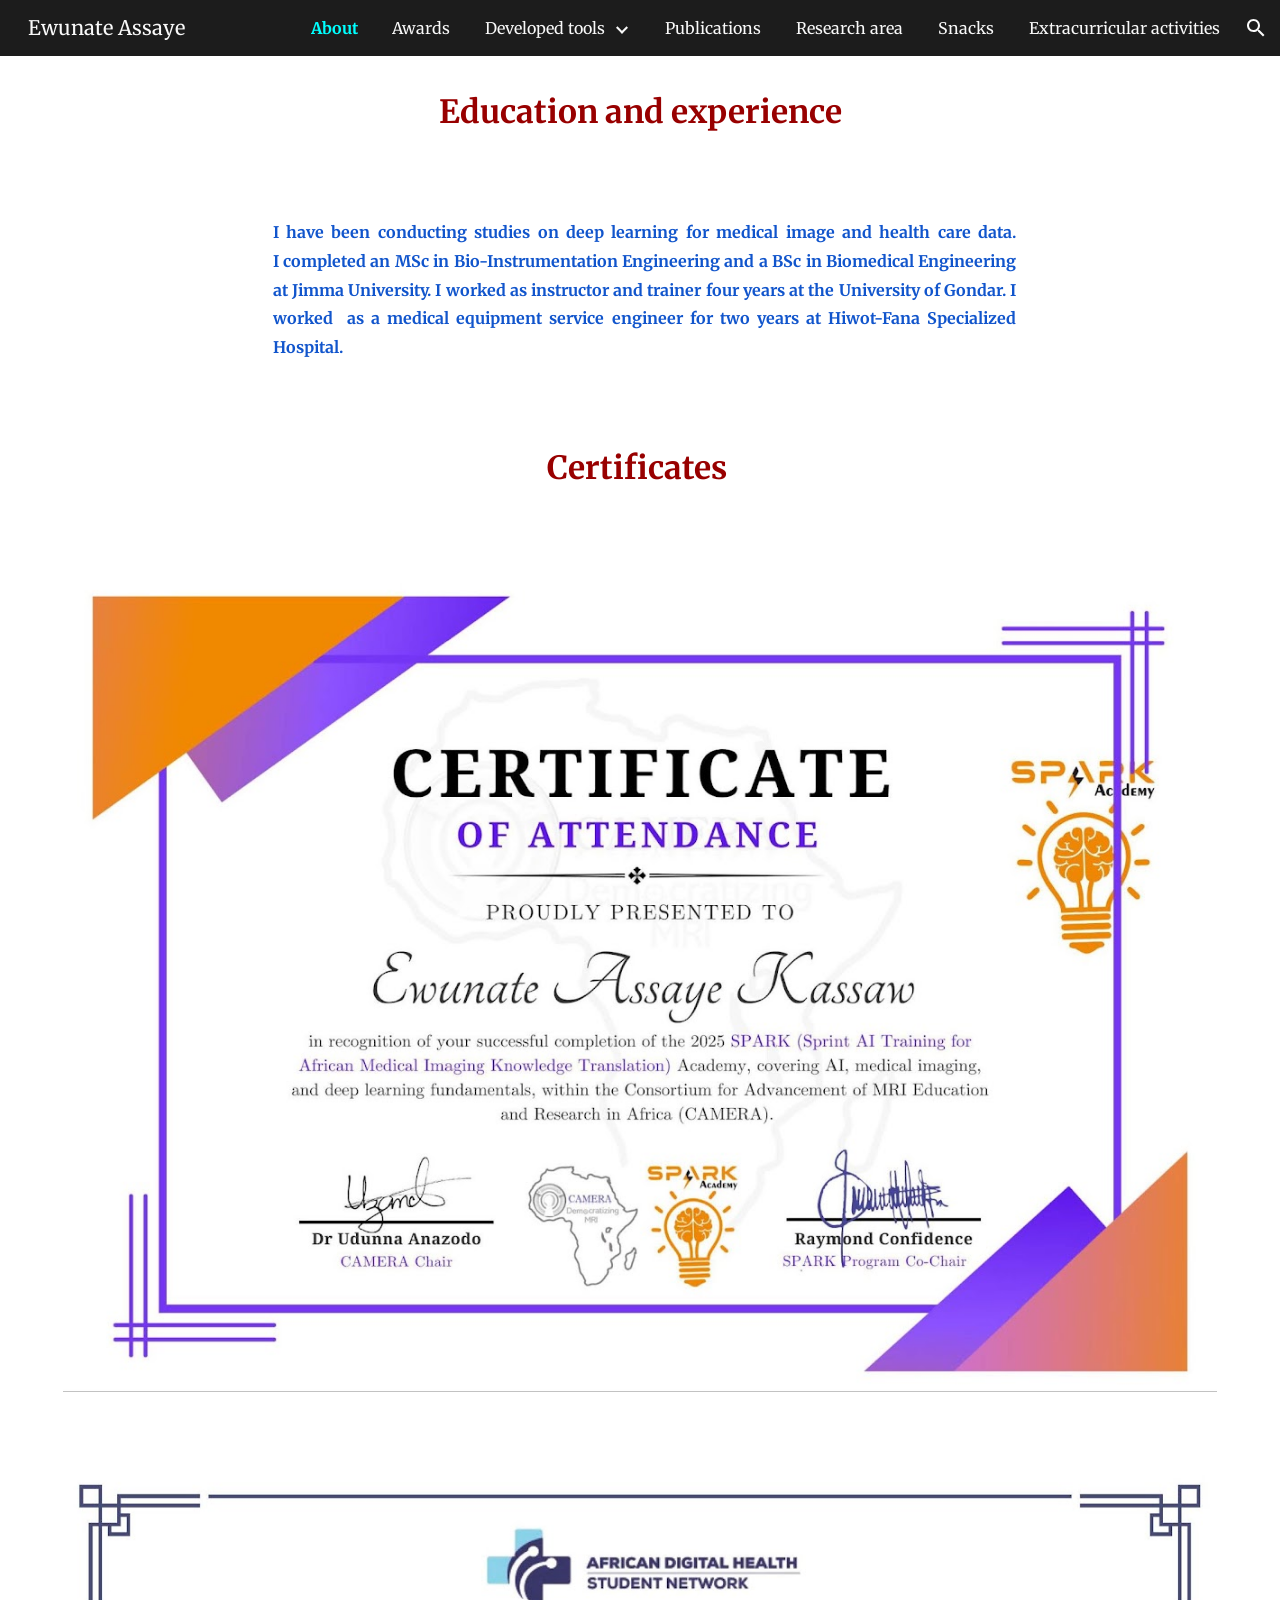
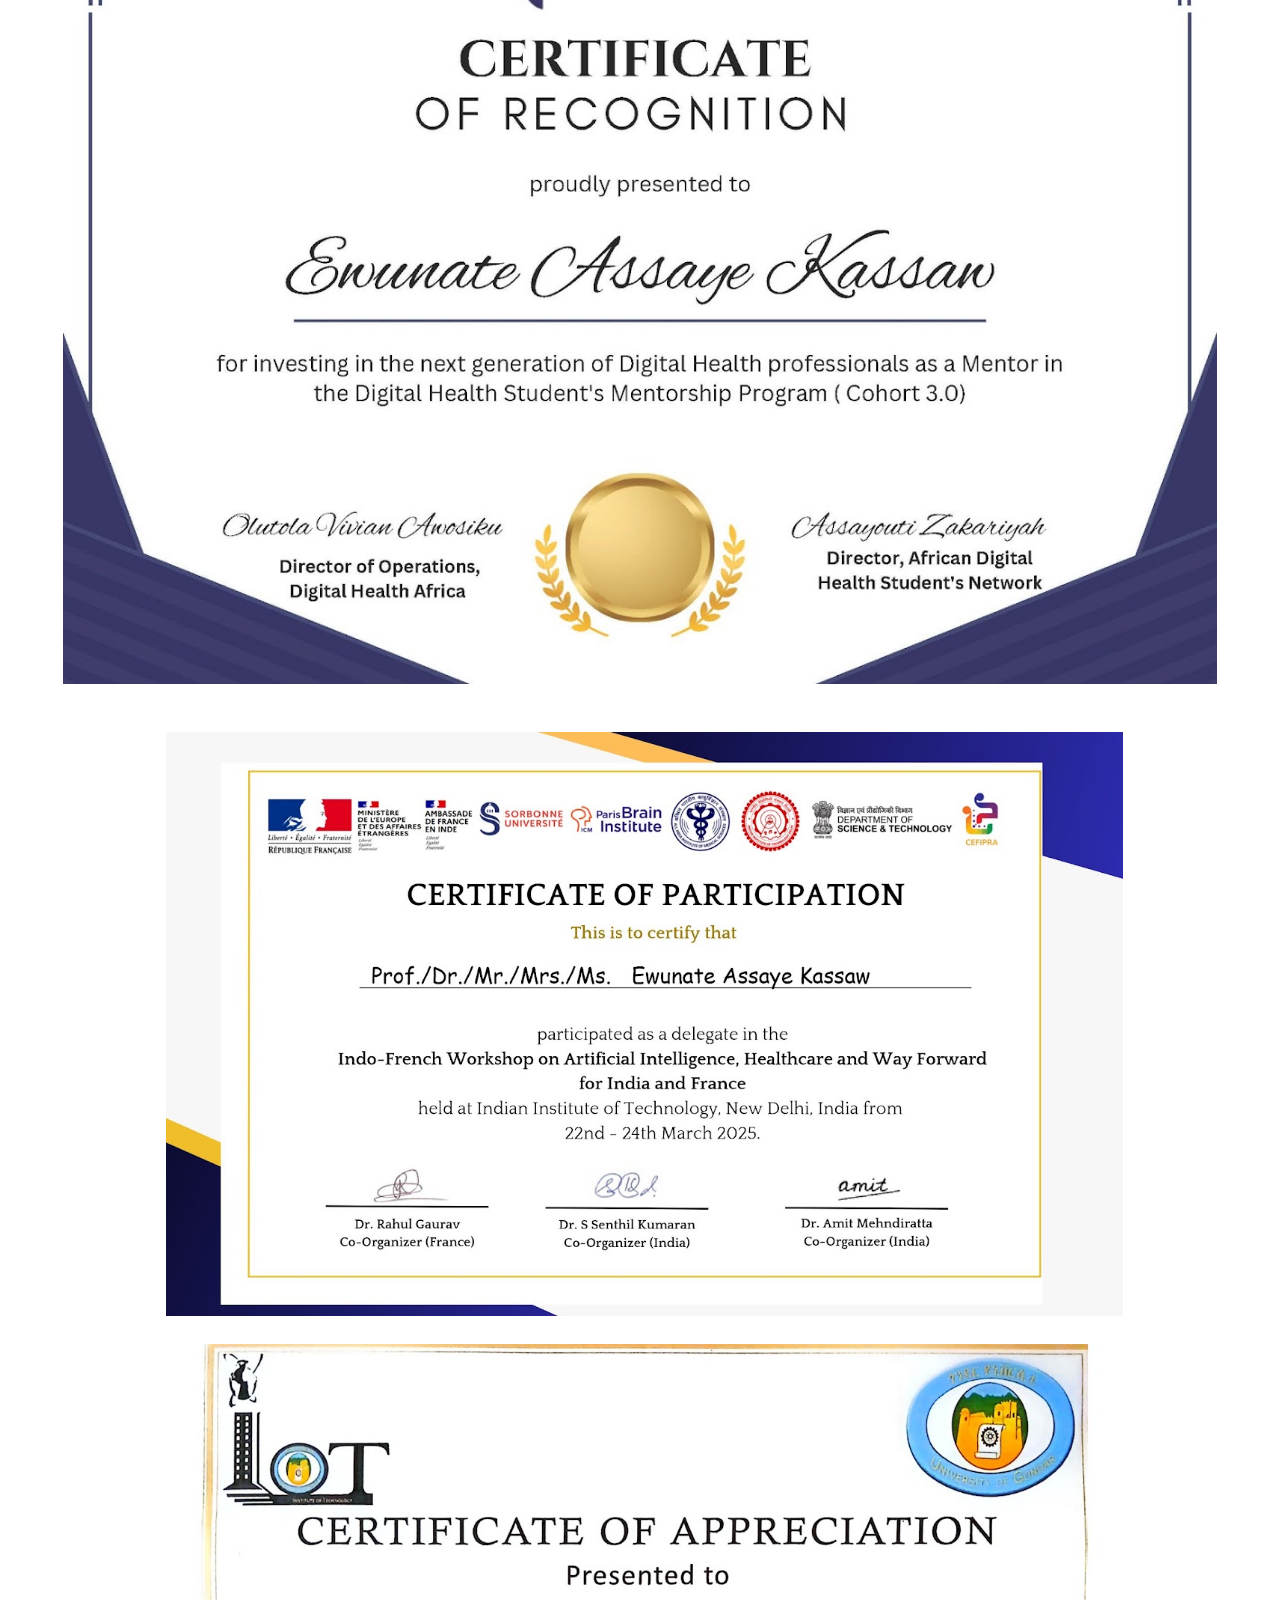
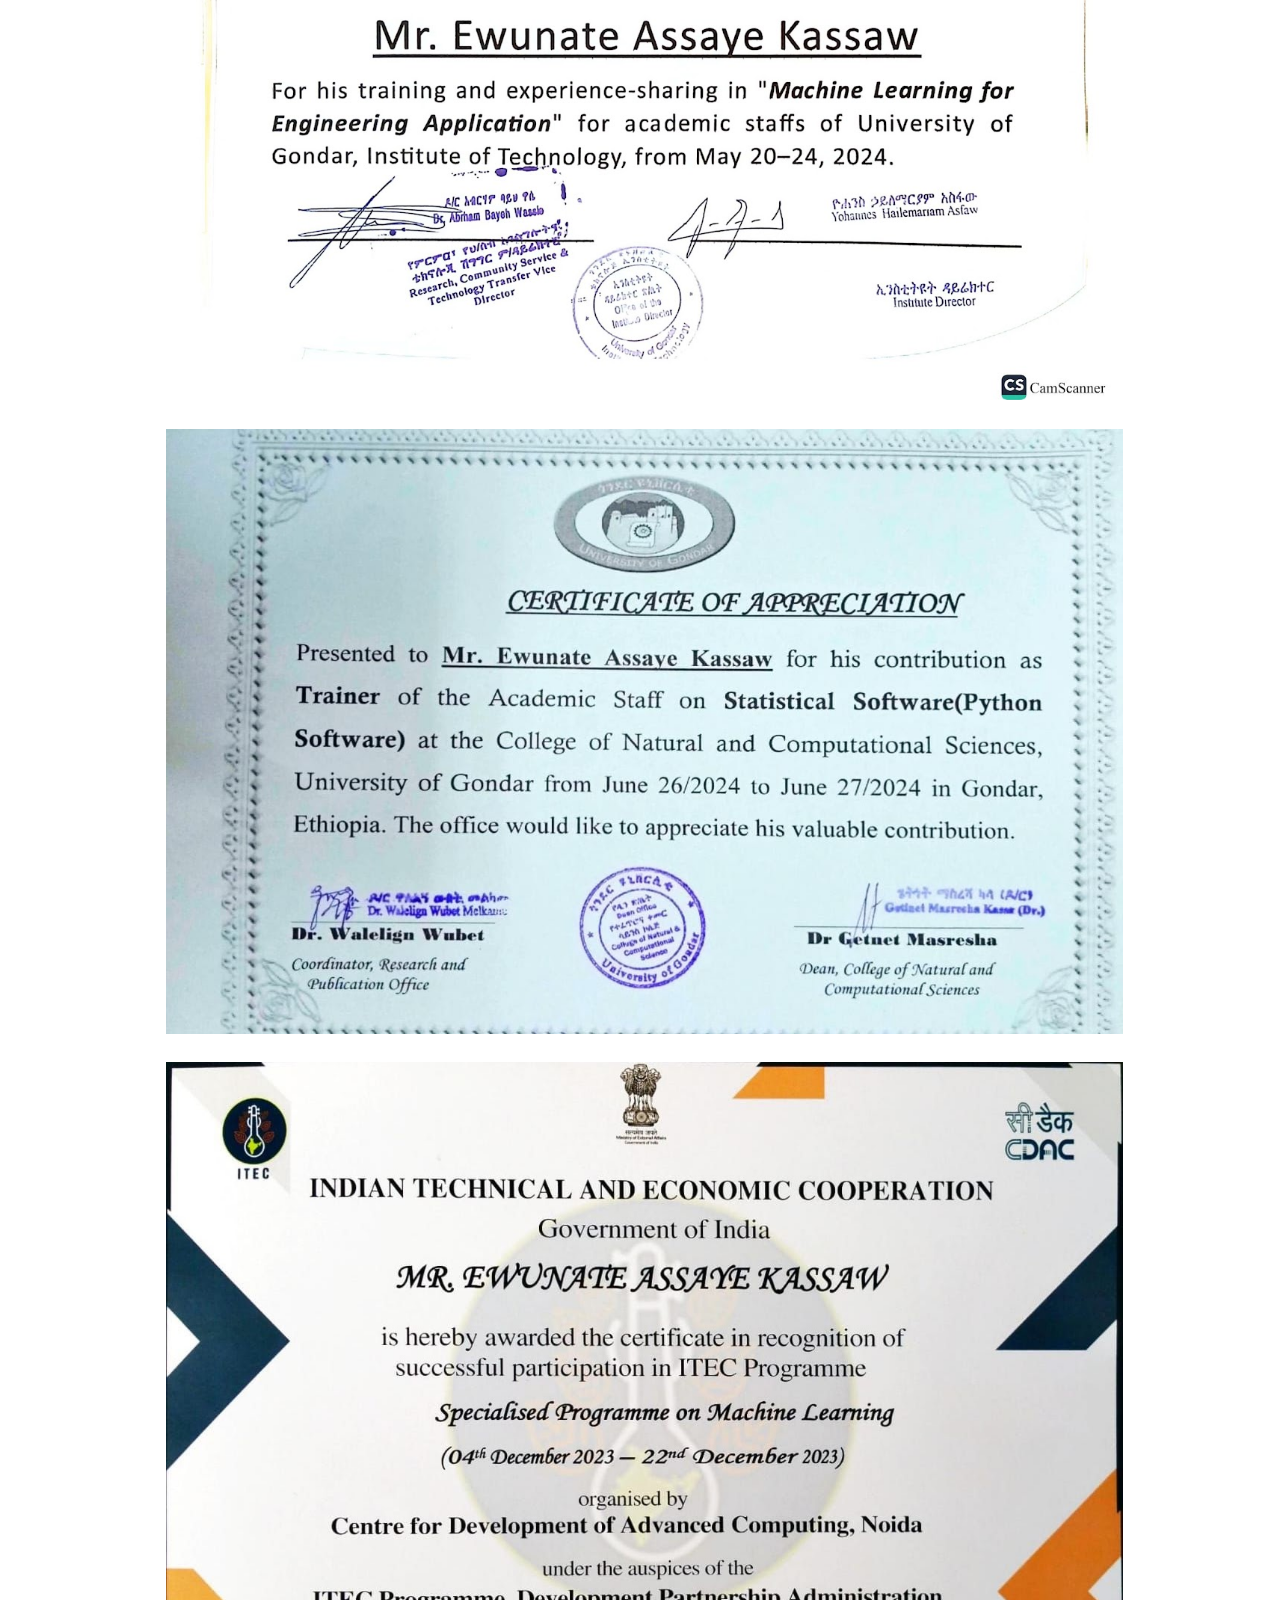
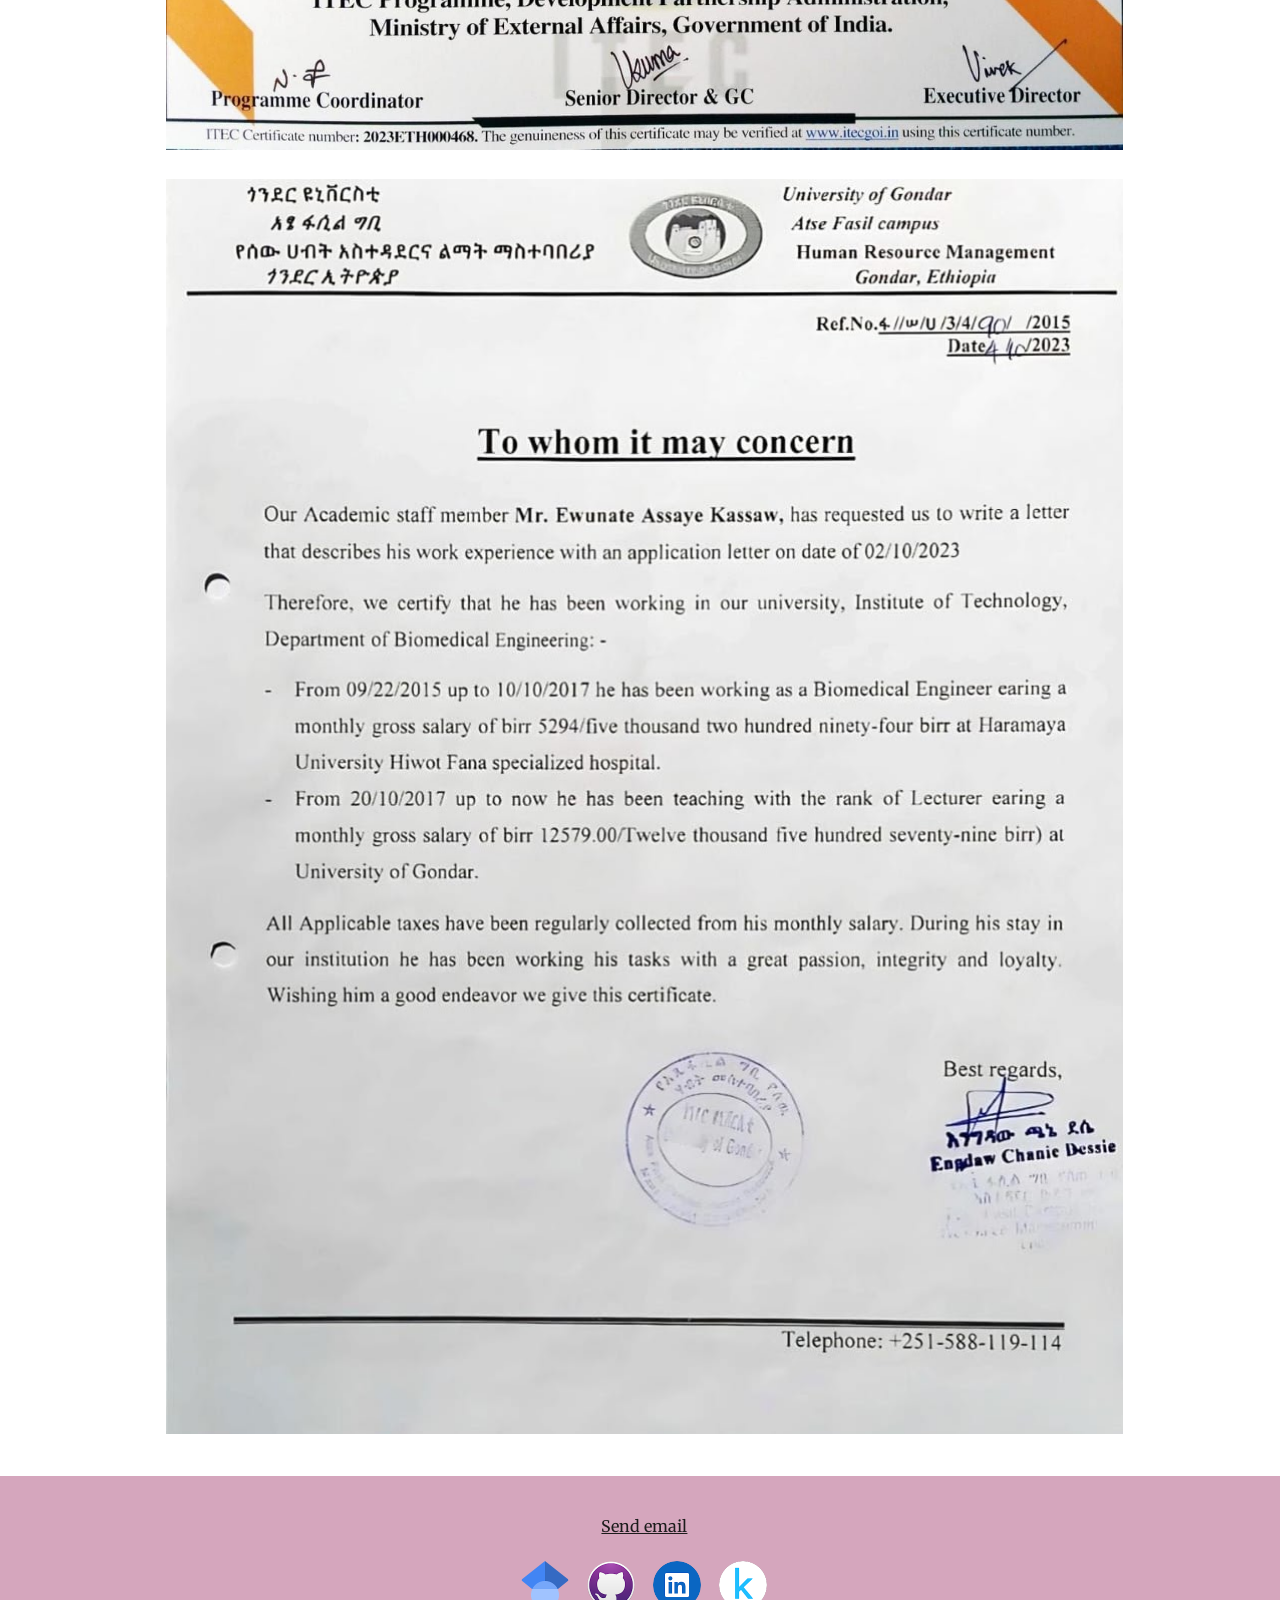
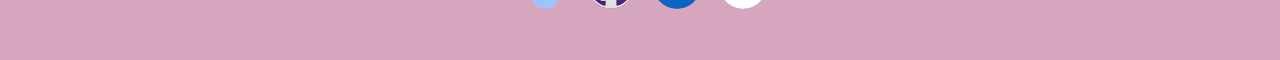
==== commit 02d85739: "Format HTML files with clean indentation and section comments" ====
--- a/index.html
+++ b/index.html
@@ -1,6 +1,810 @@
-<!DOCTYPE html><html lang="en-US" itemscope itemtype="http://schema.org/WebPage">
-<!-- Added by HTTrack --><meta http-equiv="content-type" content="text/html;charset=utf-8" /><!-- /Added by HTTrack -->
-<head><meta charset="utf-8"><meta name="viewport" content="width=device-width, initial-scale=1"><meta http-equiv="X-UA-Compatible" content="IE=edge"><meta name="referrer" content="origin"><link rel="canonical" href="https://ewunateassaye.github.io/"><meta name="author" content="Ewunate Assaye"><meta name="description" content="Ewunate Assaye - Education and experience"><link rel="icon" type="image/png" href="assets/images/favicon.png?v=2"><meta property="og:title" content="Ewunate Assaye"><meta property="og:type" content="website"><meta property="og:url" content="https://ewunateassaye.github.io/"><meta property="og:description" content="Education and experience 
-"><meta itemprop="name" content="Ewunate Assaye"><meta itemprop="description" content="Education and experience 
-"><meta itemprop="url" content="https://ewunateassaye.github.io/"><meta itemprop="thumbnailUrl" content="assets/images/about_01.jpg"><meta itemprop="image" content="assets/images/about_01.jpg"><meta itemprop="imageUrl" content="assets/images/about_01.jpg"><meta property="og:image" content="assets/images/about_01.jpg"><link href="https://fonts.googleapis.com/css?family=Google+Sans:400,500|Roboto:300,400,500,700|Source+Code+Pro:400,700&amp;display=swap" rel="stylesheet" nonce="Ml20PSsVQEsEp2u7OCqezA"><link href="https://fonts.googleapis.com/css?family=Merriweather%3Ai%2Cbi%2C700%2C400&amp;display=swap" rel="stylesheet" nonce="Ml20PSsVQEsEp2u7OCqezA"><style nonce="Ml20PSsVQEsEp2u7OCqezA">@media only screen and (max-width: 479px){.puwcIf{font-size: 20.0pt;}}@media only screen and (min-width: 480px) and (max-width: 767px){.puwcIf{font-size: 22.0pt;}}@media only screen and (min-width: 768px) and (max-width: 1279px){.puwcIf{font-size: 24.0pt;}}@media only screen and (min-width: 1280px){.puwcIf{font-size: 24.0pt;}}</style><link rel="stylesheet" href="assets/sites-ewunate.css" data-id="_cl" nonce="Ml20PSsVQEsEp2u7OCqezA"><title>Ewunate Assaye</title><style jsname="ptDGoc" nonce="Ml20PSsVQEsEp2u7OCqezA">.htnAL{height: 27.0pt; font-size: 12.0pt; font-family: Merriweather; font-weight: 400; font-style: normal;}.QmpIrf{background-color: rgba(255,255,255,1); color: rgba(28,28,28,1); border-color: rgba(28,28,28,1);}.xkUom{background-color: rgba(0,0,0,0); color: rgba(28,28,28,1); border-color: rgba(28,28,28,1);}.KjwKmc{background-color: rgba(0,0,0,0); color: rgba(28,28,28,1); border-color: rgba(0,0,0,0);}.qeLZfd .QmpIrf{background-color: rgba(0,255,255,1); color: rgba(28,28,28,1); border-color: rgba(0,255,255,1);}.qeLZfd .xkUom{background-color: rgba(0,0,0,0); color: rgba(28,28,28,1); border-color: rgba(28,28,28,1);}.qeLZfd .KjwKmc{background-color: rgba(0,0,0,0); color: rgba(28,28,28,1); border-color: rgba(0,0,0,0);}.lQAHbd .QmpIrf{background-color: rgba(0,255,255,1); color: rgba(28,28,28,1); border-color: rgba(0,255,255,1);}.lQAHbd .xkUom{background-color: rgba(0,0,0,0); color: rgba(28,28,28,1); border-color: rgba(28,28,28,1);}.lQAHbd .KjwKmc{background-color: rgba(0,0,0,0); color: rgba(28,28,28,1); border-color: rgba(0,0,0,0);}.tpmmCb .QmpIrf{background-color: rgba(255,255,255,1); color: rgba(28,28,28,1); border-color: rgba(28,28,28,1);}.tpmmCb .xkUom{background-color: rgba(0,0,0,0); color: rgba(28,28,28,1); border-color: rgba(28,28,28,1);}.tpmmCb .KjwKmc{background-color: rgba(0,0,0,0); color: rgba(28,28,28,1); border-color: rgba(0,0,0,0);}.nyKByd .QmpIrf{background-color: rgba(0,255,255,1); color: rgba(28,28,28,1); border-color: rgba(0,255,255,1);}.nyKByd .xkUom{background-color: rgba(0,0,0,0); color: rgba(0,255,255,1); border-color: rgba(0,255,255,1);}.nyKByd .KjwKmc{background-color: rgba(0,0,0,0); color: rgba(0,255,255,1); border-color: rgba(0,0,0,0);}.iwQgFb{background-color: rgba(0,0,0,0.150000006); height: 2.0px; margin-top: 8.5px;}.qeLZfd .iwQgFb{background-color: rgba(0,0,0,0.150000006); height: 2.0px; margin-top: 8.5px;}.lQAHbd .iwQgFb{background-color: rgba(0,0,0,0.150000006); height: 2.0px; margin-top: 8.5px;}.CbiMKe{background-color: rgba(28,28,28,1);}.qeLZfd .CbiMKe{background-color: rgba(0,255,255,1);}.lQAHbd .CbiMKe{background-color: rgba(0,255,255,1);}.tpmmCb .CbiMKe{background-color: rgba(0,255,255,1);}.nyKByd .CbiMKe{background-color: rgba(0,255,255,1);}.PsKE7e{font-family: Merriweather;}.TlfmSc{font-family: Merriweather;}.Zjiec{font-family: Merriweather;}@media only screen and (max-width: 479px){.TlfmSc{font-size: 13.0pt;}}@media only screen and (min-width: 480px) and (max-width: 767px){.TlfmSc{font-size: 14.0pt;}}@media only screen and (min-width: 768px) and (max-width: 1279px){.TlfmSc{font-size: 15.0pt;}}@media only screen and (min-width: 1280px){.TlfmSc{font-size: 15.0pt;}}@media only screen and (max-width: 479px){.Zjiec{font-size: 16.0pt;}}@media only screen and (min-width: 480px) and (max-width: 767px){.Zjiec{font-size: 18.0pt;}}@media only screen and (min-width: 768px) and (max-width: 1279px){.Zjiec{font-size: 20.0pt;}}@media only screen and (min-width: 1280px){.Zjiec{font-size: 20.0pt;}}@media only screen and (max-width: 479px){.PsKE7e{font-size: 12.0pt;}}@media only screen and (min-width: 480px) and (max-width: 767px){.PsKE7e{font-size: 12.0pt;}}@media only screen and (min-width: 768px) and (max-width: 1279px){.PsKE7e{font-size: 12.0pt;}}@media only screen and (min-width: 1280px){.PsKE7e{font-size: 12.0pt;}}.hDrhEe{padding-top: 8.0px; padding-bottom: 8.0px;}.Zjiec{margin: 48px 32px 62px 48px;}.XMyrgf{margin: 48px 32px 0 48px;}.JzO0Vc{background-color: rgba(28,28,28,1);}.zDUgLc{background-color: rgba(28,28,28,1);}.eWDljc{background-color: rgba(28,28,28,1);}.wgxiMe{background-color: rgba(28,28,28,1);}.YSH9J{color: rgba(249,249,249,1);}.iWs3gf.chg4Jd:focus{background-color: rgba(249,249,249,0.1199999973);}.oNsfjf{color: rgba(249,249,249,1);}.YSH9J:not(.tCHXDc):not(.TlfmSc):not(.M9vuGd):hover{color: rgba(249,249,249,0.8199999928);}.oNsfjf:not(.tCHXDc):not(.Zjiec):not(.lhZOrc):hover{color: rgba(249,249,249,0.8199999928);}.GBy4H .YSH9J{color: rgba(249,249,249,1);}.GBy4H .iWs3gf.chg4Jd:focus{background-color: rgba(249,249,249,0.1199999973);}.GBy4H .PsKE7e.YSH9J:not(.M9vuGd):hover{color: rgba(249,249,249,0.8199999928);}.LBrwzc .YSH9J{color: rgba(28,28,28,1);}.LBrwzc .iWs3gf.chg4Jd:focus{background-color: rgba(28,28,28,0.1199999973);}.LBrwzc .PsKE7e.YSH9J:not(.M9vuGd):hover{color: rgba(28,28,28,0.8199999928);}.GBy4H .oNsfjf{color: rgba(249,249,249,1);}.GBy4H .PsKE7e.oNsfjf:not(.lhZOrc):hover{color: rgba(249,249,249,0.8199999928);}.LBrwzc .oNsfjf{color: rgba(28,28,28,1);}.LBrwzc .PsKE7e.oNsfjf:not(.lhZOrc):hover{color: rgba(28,28,28,0.8199999928);}.M9vuGd .aJHbb{color: rgba(0,255,255,1); font-weight: bold;}.GBy4H .M9vuGd .aJHbb{color: rgba(0,255,255,1); font-weight: bold;}.LBrwzc .M9vuGd .aJHbb{color: rgba(28,28,28,1); font-weight: bold;}.lhZOrc{background-color: rgba(0,255,255,1); color: rgba(28,28,28,1);}.lhZOrc{background-color: rgba(0,255,255,1); color: rgba(28,28,28,1);}.lhZOrc{background-color: rgba(0,234,234,1); color: rgba(28,28,28,1);}.LB7kq{padding-bottom: 56px; padding-top: 112px;}.qnVSj{color: rgba(28,28,28,1);}.zfr3Q{color: rgba(28,28,28,1);}.qeLZfd .qnVSj{color: rgba(28,28,28,1);}.qeLZfd .zfr3Q{color: rgba(28,28,28,1);}.lQAHbd .qnVSj{color: rgba(28,28,28,1);}.lQAHbd .zfr3Q{color: rgba(28,28,28,1);}.tpmmCb .qnVSj{color: rgba(28,28,28,1);}.tpmmCb .zfr3Q{color: rgba(28,28,28,1);}.nyKByd .qnVSj{color: rgba(249,249,249,1);}.nyKByd .zfr3Q{color: rgba(249,249,249,1);}.qLrapd{color: rgba(28,28,28,1);}.duRjpb{color: rgba(28,28,28,1);}.duRjpb .OUGEr{color: rgba(28,28,28,1);}.qeLZfd .qLrapd{color: rgba(152,0,0,1);}.qeLZfd .duRjpb{color: rgba(152,0,0,1);}.qeLZfd .duRjpb .OUGEr{color: rgba(152,0,0,1);}.lQAHbd .qLrapd{color: rgba(28,28,28,1);}.lQAHbd .duRjpb{color: rgba(28,28,28,1);}.lQAHbd .duRjpb .OUGEr{color: rgba(28,28,28,1);}.tpmmCb .qLrapd{color: rgba(28,28,28,1);}.tpmmCb .duRjpb{color: rgba(28,28,28,1);}.tpmmCb .duRjpb .OUGEr{color: rgba(28,28,28,1);}.nyKByd .qLrapd{color: rgba(249,249,249,1);}.nyKByd .duRjpb{color: rgba(249,249,249,1);}.nyKByd .duRjpb .OUGEr{color: rgba(249,249,249,1);}.aHM7ed{color: rgba(28,28,28,1);}.JYVBee{color: rgba(28,28,28,1);}.JYVBee .OUGEr{color: rgba(28,28,28,1);}.qeLZfd .aHM7ed{color: rgba(152,0,0,1);}.qeLZfd .JYVBee{color: rgba(152,0,0,1);}.qeLZfd .JYVBee .OUGEr{color: rgba(152,0,0,1);}.lQAHbd .aHM7ed{color: rgba(28,28,28,1);}.lQAHbd .JYVBee{color: rgba(28,28,28,1);}.lQAHbd .JYVBee .OUGEr{color: rgba(28,28,28,1);}.tpmmCb .aHM7ed{color: rgba(28,28,28,1);}.tpmmCb .JYVBee{color: rgba(28,28,28,1);}.tpmmCb .JYVBee .OUGEr{color: rgba(28,28,28,1);}.nyKByd .aHM7ed{color: rgba(249,249,249,1);}.nyKByd .JYVBee{color: rgba(249,249,249,1);}.nyKByd .JYVBee .OUGEr{color: rgba(249,249,249,1);}.NHD4Gf{color: rgba(28,28,28,1);}.OmQG5e{color: rgba(28,28,28,1);}.OmQG5e .OUGEr{color: rgba(28,28,28,1);}.qeLZfd .NHD4Gf{color: rgba(152,0,0,1);}.qeLZfd .OmQG5e{color: rgba(152,0,0,1);}.qeLZfd .OmQG5e .OUGEr{color: rgba(152,0,0,1);}.lQAHbd .NHD4Gf{color: rgba(28,28,28,1);}.lQAHbd .OmQG5e{color: rgba(28,28,28,1);}.lQAHbd .OmQG5e .OUGEr{color: rgba(28,28,28,1);}.tpmmCb .NHD4Gf{color: rgba(28,28,28,1);}.tpmmCb .OmQG5e{color: rgba(28,28,28,1);}.tpmmCb .OmQG5e .OUGEr{color: rgba(28,28,28,1);}.nyKByd .NHD4Gf{color: rgba(249,249,249,1);}.nyKByd .OmQG5e{color: rgba(249,249,249,1);}.nyKByd .OmQG5e .OUGEr{color: rgba(249,249,249,1);}.Glwbz{color: rgba(28,28,28,1);}.TMjjoe{color: rgba(28,28,28,1);}.qeLZfd .Glwbz{color: rgba(28,28,28,1);}.qeLZfd .TMjjoe{color: rgba(28,28,28,1);}.lQAHbd .Glwbz{color: rgba(28,28,28,1);}.lQAHbd .TMjjoe{color: rgba(28,28,28,1);}.tpmmCb .Glwbz{color: rgba(28,28,28,1);}.tpmmCb .TMjjoe{color: rgba(28,28,28,1);}.nyKByd .Glwbz{color: rgba(249,249,249,1);}.nyKByd .TMjjoe{color: rgba(249,249,249,1);}.aw5Odc{color: rgba(28,28,28,1);}a.chg4Jd:focus{box-shadow: 0 0 0 2px rgba(255, 255, 255, 0.8), 0 0 0 4px rgba(28, 28, 28, 1);}.htnAL:focus-within{box-shadow: 0 0 0 2px rgba(255, 255, 255, 0.8), 0 0 0 4px rgba(28, 28, 28, 1);}.qeLZfd .aw5Odc{color: rgba(28,28,28,1);}.qeLZfd a.chg4Jd:focus{box-shadow: 0 0 0 2px rgba(255, 255, 255, 0.8), 0 0 0 4px rgba(28, 28, 28, 1);}.qeLZfd .htnAL:focus-within{box-shadow: 0 0 0 2px rgba(255, 255, 255, 0.8), 0 0 0 4px rgba(28, 28, 28, 1);}.lQAHbd .aw5Odc{color: rgba(28,28,28,1);}.lQAHbd a.chg4Jd:focus{box-shadow: 0 0 0 2px rgba(255, 255, 255, 0.8), 0 0 0 4px rgba(28, 28, 28, 1);}.lQAHbd .htnAL:focus-within{box-shadow: 0 0 0 2px rgba(255, 255, 255, 0.8), 0 0 0 4px rgba(28, 28, 28, 1);}.tpmmCb .aw5Odc{color: rgba(28,28,28,1);}.tpmmCb a.chg4Jd:focus{box-shadow: 0 0 0 2px rgba(255, 255, 255, 0.8), 0 0 0 4px rgba(28, 28, 28, 1);}.tpmmCb .htnAL:focus-within{box-shadow: 0 0 0 2px rgba(255, 255, 255, 0.8), 0 0 0 4px rgba(28, 28, 28, 1);}.nyKByd .aw5Odc{color: rgba(249,249,249,1);}.nyKByd a.chg4Jd:focus{box-shadow: 0 0 0 2px rgba(255, 255, 255, 0.8), 0 0 0 4px rgba(249, 249, 249, 1);}.nyKByd .htnAL:focus-within{box-shadow: 0 0 0 2px rgba(255, 255, 255, 0.8), 0 0 0 4px rgba(249, 249, 249, 1);}.ImnMyf{color: rgba(28,28,28,1);}.Vs12Bd{color: rgba(28,28,28,1);}.S5d9Rd{color: rgba(28,28,28,1);}.yaqOZd:before{display: block; background-color: rgba(255,255,255,1);}.yaqOZd.qeLZfd:before{display: block; background-color: rgba(74,134,232,1);}.yaqOZd.lQAHbd:before{display: block; background-color: rgba(213,166,189,1);}.O13XJf{height: 340px;}.nyKByd .Wew9ke{fill: rgba(255,255,255,1);}.tpmmCb .Wew9ke{fill: rgba(0,0,0,0.5400000215);}@media only screen and (max-width: 479px){.O13XJf{height: 250px;}}.SBrW1{height: 430px;}.M63kCb{background-color: rgba(255,255,255,1);}.xgQ6eb{background-color: rgba(255,255,255,1);}.mtsG9b{background-color: rgba(0,0,0,0.0299999993); outline-color: rgba(0,0,0,0.1000000015);}.qeLZfd .mtsG9b{background-color: rgba(0,0,0,0.0299999993); outline-color: rgba(0,0,0,0.1000000015);}.lQAHbd .mtsG9b{background-color: rgba(0,0,0,0.0299999993); outline-color: rgba(0,0,0,0.1000000015);}.Mt0nFe{border-color: rgba(0,0,0,0.1000000015);}.qeLZfd .Mt0nFe{border-color: rgba(0,0,0,0.1000000015);}.lQAHbd .Mt0nFe{border-color: rgba(0,0,0,0.1000000015);}.ImnMyf{background-color: rgba(255,255,255,1);}.Vs12Bd{background-color: rgba(74,134,232,1);}.S5d9Rd{background-color: rgba(213,166,189,1);}.Wwnuce:not(.zX62Be){color: rgba(0,0,0,0.5400000215); fill: rgba(0,0,0,0.5400000215);}.qeLZfd .Wwnuce:not(.zX62Be){color: rgba(0,0,0,0.5400000215); fill: rgba(0,0,0,0.5400000215);}.lQAHbd .Wwnuce:not(.zX62Be){color: rgba(0,0,0,0.5400000215); fill: rgba(0,0,0,0.5400000215);}.tpmmCb .Wwnuce:not(.zX62Be){color: rgba(0,0,0,0.5400000215); fill: rgba(0,0,0,0.5400000215);}.nyKByd .Wwnuce:not(.zX62Be){color: rgba(255,255,255,0.3199999928); fill: rgba(255,255,255,0.3199999928);}.yaqOZd.O13XJf:before{background-color: rgba(0,255,255,1);}.CMArNe{background-color: rgba(0,255,255,1);}@media only screen and (min-width: 768px){.yaqOZd:not(.LB7kq):not(.WxWicb){padding-top: 1.5rem; padding-bottom: 1.5rem;}}.j5pSsc{padding-left: 5px; padding-right: 5px;}.ZcASvf-AhqUyc-R6PoUb.SQVYQc .QjXeod{padding-top: 30.0%;}.ZcASvf-AhqUyc-R6PoUb.SQVYQc .KpytNd{width: 15.0%;}@media only screen{.ZcASvf-AhqUyc-R6PoUb.SQVYQc .LkDMRd{padding-left: 15.0%; padding-right: 15.0%;}}@media only screen{.ZcASvf-AhqUyc-R6PoUb.pdLmec .thH0zb{padding-left: 15.0%; padding-right: 15.0%;}}@media only screen{.ZcASvf-AhqUyc-R6PoUb .JFjBQd{left: -17.647058823529413%; right: -17.647058823529413%;}}@media only screen{.ZcASvf-AhqUyc-R6PoUb .JFjBQd .RQS9hb{left: 30.0%; width: 40.0%;}}.Ktthjf-AhqUyc-R6PoUb.SQVYQc .QjXeod{padding-top: 30.0%;}.Ktthjf-AhqUyc-R6PoUb.SQVYQc .KpytNd{width: 15.0%;}@media only screen and (min-width: 480px){.Ktthjf-AhqUyc-R6PoUb.SQVYQc .LkDMRd{padding-left: 15.0%; padding-right: 15.0%;}}@media only screen and (min-width: 480px){.Ktthjf-AhqUyc-R6PoUb.pdLmec .thH0zb{padding-left: 15.0%; padding-right: 15.0%;}}@media only screen and (min-width: 480px){.Ktthjf-AhqUyc-R6PoUb .JFjBQd{left: -17.647058823529413%; right: -17.647058823529413%;}}@media only screen and (min-width: 480px){.Ktthjf-AhqUyc-R6PoUb .JFjBQd .RQS9hb{left: 30.0%; width: 40.0%;}}.Ft7HRd-AhqUyc-R6PoUb.SQVYQc .QjXeod{padding-top: 30.0%;}.Ft7HRd-AhqUyc-R6PoUb.SQVYQc .KpytNd{width: 15.0%;}@media only screen and (min-width: 768px){.Ft7HRd-AhqUyc-R6PoUb.SQVYQc .LkDMRd{padding-left: 15.0%; padding-right: 15.0%;}}@media only screen and (min-width: 768px){.Ft7HRd-AhqUyc-R6PoUb.pdLmec .thH0zb{padding-left: 15.0%; padding-right: 15.0%;}}@media only screen and (min-width: 768px){.Ft7HRd-AhqUyc-R6PoUb .JFjBQd{left: -17.647058823529413%; right: -17.647058823529413%;}}@media only screen and (min-width: 768px){.Ft7HRd-AhqUyc-R6PoUb .JFjBQd .RQS9hb{left: 30.0%; width: 40.0%;}}.ZcASvf-AhqUyc-ibL1re.SQVYQc .QjXeod{padding-top: 15.0%;}.ZcASvf-AhqUyc-ibL1re.SQVYQc .KpytNd{width: 7.5%;}@media only screen{.ZcASvf-AhqUyc-ibL1re.SQVYQc .LkDMRd{padding-left: 7.5%; padding-right: 7.5%;}}@media only screen{.ZcASvf-AhqUyc-ibL1re.pdLmec .thH0zb{padding-left: 7.5%; padding-right: 7.5%;}}@media only screen{.ZcASvf-AhqUyc-ibL1re .JFjBQd{left: -8.108108108108107%; right: -8.108108108108107%;}}@media only screen{.ZcASvf-AhqUyc-ibL1re .JFjBQd .RQS9hb{left: 15.0%; width: 70.0%;}}.Ktthjf-AhqUyc-ibL1re.SQVYQc .QjXeod{padding-top: 15.0%;}.Ktthjf-AhqUyc-ibL1re.SQVYQc .KpytNd{width: 7.5%;}@media only screen and (min-width: 480px){.Ktthjf-AhqUyc-ibL1re.SQVYQc .LkDMRd{padding-left: 7.5%; padding-right: 7.5%;}}@media only screen and (min-width: 480px){.Ktthjf-AhqUyc-ibL1re.pdLmec .thH0zb{padding-left: 7.5%; padding-right: 7.5%;}}@media only screen and (min-width: 480px){.Ktthjf-AhqUyc-ibL1re .JFjBQd{left: -8.108108108108107%; right: -8.108108108108107%;}}@media only screen and (min-width: 480px){.Ktthjf-AhqUyc-ibL1re .JFjBQd .RQS9hb{left: 15.0%; width: 70.0%;}}.Ft7HRd-AhqUyc-ibL1re.SQVYQc .QjXeod{padding-top: 15.0%;}.Ft7HRd-AhqUyc-ibL1re.SQVYQc .KpytNd{width: 7.5%;}@media only screen and (min-width: 768px){.Ft7HRd-AhqUyc-ibL1re.SQVYQc .LkDMRd{padding-left: 7.5%; padding-right: 7.5%;}}@media only screen and (min-width: 768px){.Ft7HRd-AhqUyc-ibL1re.pdLmec .thH0zb{padding-left: 7.5%; padding-right: 7.5%;}}@media only screen and (min-width: 768px){.Ft7HRd-AhqUyc-ibL1re .JFjBQd{left: -8.108108108108107%; right: -8.108108108108107%;}}@media only screen and (min-width: 768px){.Ft7HRd-AhqUyc-ibL1re .JFjBQd .RQS9hb{left: 15.0%; width: 70.0%;}}.ZcASvf-AhqUyc-c5RTEf.SQVYQc .QjXeod{padding-top: 10.0%;}.ZcASvf-AhqUyc-c5RTEf.SQVYQc .KpytNd{width: 5.0%;}@media only screen{.ZcASvf-AhqUyc-c5RTEf.SQVYQc .LkDMRd{padding-left: 5.0%; padding-right: 5.0%;}}@media only screen{.ZcASvf-AhqUyc-c5RTEf.pdLmec .thH0zb{padding-left: 5.0%; padding-right: 5.0%;}}@media only screen{.ZcASvf-AhqUyc-c5RTEf .JFjBQd{left: -5.263157894736842%; right: -5.263157894736842%;}}@media only screen{.ZcASvf-AhqUyc-c5RTEf .JFjBQd .RQS9hb{left: 10.0%; width: 80.0%;}}.Ktthjf-AhqUyc-c5RTEf.SQVYQc .QjXeod{padding-top: 10.0%;}.Ktthjf-AhqUyc-c5RTEf.SQVYQc .KpytNd{width: 5.0%;}@media only screen and (min-width: 480px){.Ktthjf-AhqUyc-c5RTEf.SQVYQc .LkDMRd{padding-left: 5.0%; padding-right: 5.0%;}}@media only screen and (min-width: 480px){.Ktthjf-AhqUyc-c5RTEf.pdLmec .thH0zb{padding-left: 5.0%; padding-right: 5.0%;}}@media only screen and (min-width: 480px){.Ktthjf-AhqUyc-c5RTEf .JFjBQd{left: -5.263157894736842%; right: -5.263157894736842%;}}@media only screen and (min-width: 480px){.Ktthjf-AhqUyc-c5RTEf .JFjBQd .RQS9hb{left: 10.0%; width: 80.0%;}}.Ft7HRd-AhqUyc-c5RTEf.SQVYQc .QjXeod{padding-top: 10.0%;}.Ft7HRd-AhqUyc-c5RTEf.SQVYQc .KpytNd{width: 5.0%;}@media only screen and (min-width: 768px){.Ft7HRd-AhqUyc-c5RTEf.SQVYQc .LkDMRd{padding-left: 5.0%; padding-right: 5.0%;}}@media only screen and (min-width: 768px){.Ft7HRd-AhqUyc-c5RTEf.pdLmec .thH0zb{padding-left: 5.0%; padding-right: 5.0%;}}@media only screen and (min-width: 768px){.Ft7HRd-AhqUyc-c5RTEf .JFjBQd{left: -5.263157894736842%; right: -5.263157894736842%;}}@media only screen and (min-width: 768px){.Ft7HRd-AhqUyc-c5RTEf .JFjBQd .RQS9hb{left: 10.0%; width: 80.0%;}}.ZcASvf-AhqUyc-II5mzb.SQVYQc .QjXeod{padding-top: 7.5%;}.ZcASvf-AhqUyc-II5mzb.SQVYQc .KpytNd{width: 3.75%;}@media only screen{.ZcASvf-AhqUyc-II5mzb.SQVYQc .LkDMRd{padding-left: 3.75%; padding-right: 3.75%;}}@media only screen{.ZcASvf-AhqUyc-II5mzb.pdLmec .thH0zb{padding-left: 3.75%; padding-right: 3.75%;}}@media only screen{.ZcASvf-AhqUyc-II5mzb .JFjBQd{left: -3.896103896103896%; right: -3.896103896103896%;}}@media only screen{.ZcASvf-AhqUyc-II5mzb .JFjBQd .RQS9hb{left: 7.5%; width: 85.0%;}}.Ktthjf-AhqUyc-II5mzb.SQVYQc .QjXeod{padding-top: 7.5%;}.Ktthjf-AhqUyc-II5mzb.SQVYQc .KpytNd{width: 3.75%;}@media only screen and (min-width: 480px){.Ktthjf-AhqUyc-II5mzb.SQVYQc .LkDMRd{padding-left: 3.75%; padding-right: 3.75%;}}@media only screen and (min-width: 480px){.Ktthjf-AhqUyc-II5mzb.pdLmec .thH0zb{padding-left: 3.75%; padding-right: 3.75%;}}@media only screen and (min-width: 480px){.Ktthjf-AhqUyc-II5mzb .JFjBQd{left: -3.896103896103896%; right: -3.896103896103896%;}}@media only screen and (min-width: 480px){.Ktthjf-AhqUyc-II5mzb .JFjBQd .RQS9hb{left: 7.5%; width: 85.0%;}}.Ft7HRd-AhqUyc-II5mzb.SQVYQc .QjXeod{padding-top: 7.5%;}.Ft7HRd-AhqUyc-II5mzb.SQVYQc .KpytNd{width: 3.75%;}@media only screen and (min-width: 768px){.Ft7HRd-AhqUyc-II5mzb.SQVYQc .LkDMRd{padding-left: 3.75%; padding-right: 3.75%;}}@media only screen and (min-width: 768px){.Ft7HRd-AhqUyc-II5mzb.pdLmec .thH0zb{padding-left: 3.75%; padding-right: 3.75%;}}@media only screen and (min-width: 768px){.Ft7HRd-AhqUyc-II5mzb .JFjBQd{left: -3.896103896103896%; right: -3.896103896103896%;}}@media only screen and (min-width: 768px){.Ft7HRd-AhqUyc-II5mzb .JFjBQd .RQS9hb{left: 7.5%; width: 85.0%;}}.ZcASvf-AhqUyc-wNfPc.SQVYQc .QjXeod{padding-top: 6.0%;}.ZcASvf-AhqUyc-wNfPc.SQVYQc .KpytNd{width: 3.0%;}@media only screen{.ZcASvf-AhqUyc-wNfPc.SQVYQc .LkDMRd{padding-left: 3.0%; padding-right: 3.0%;}}@media only screen{.ZcASvf-AhqUyc-wNfPc.pdLmec .thH0zb{padding-left: 3.0%; padding-right: 3.0%;}}@media only screen{.ZcASvf-AhqUyc-wNfPc .JFjBQd{left: -3.0927835051546393%; right: -3.0927835051546393%;}}@media only screen{.ZcASvf-AhqUyc-wNfPc .JFjBQd .RQS9hb{left: 6.0%; width: 88.0%;}}.Ktthjf-AhqUyc-wNfPc.SQVYQc .QjXeod{padding-top: 6.0%;}.Ktthjf-AhqUyc-wNfPc.SQVYQc .KpytNd{width: 3.0%;}@media only screen and (min-width: 480px){.Ktthjf-AhqUyc-wNfPc.SQVYQc .LkDMRd{padding-left: 3.0%; padding-right: 3.0%;}}@media only screen and (min-width: 480px){.Ktthjf-AhqUyc-wNfPc.pdLmec .thH0zb{padding-left: 3.0%; padding-right: 3.0%;}}@media only screen and (min-width: 480px){.Ktthjf-AhqUyc-wNfPc .JFjBQd{left: -3.0927835051546393%; right: -3.0927835051546393%;}}@media only screen and (min-width: 480px){.Ktthjf-AhqUyc-wNfPc .JFjBQd .RQS9hb{left: 6.0%; width: 88.0%;}}.Ft7HRd-AhqUyc-wNfPc.SQVYQc .QjXeod{padding-top: 6.0%;}.Ft7HRd-AhqUyc-wNfPc.SQVYQc .KpytNd{width: 3.0%;}@media only screen and (min-width: 768px){.Ft7HRd-AhqUyc-wNfPc.SQVYQc .LkDMRd{padding-left: 3.0%; padding-right: 3.0%;}}@media only screen and (min-width: 768px){.Ft7HRd-AhqUyc-wNfPc.pdLmec .thH0zb{padding-left: 3.0%; padding-right: 3.0%;}}@media only screen and (min-width: 768px){.Ft7HRd-AhqUyc-wNfPc .JFjBQd{left: -3.0927835051546393%; right: -3.0927835051546393%;}}@media only screen and (min-width: 768px){.Ft7HRd-AhqUyc-wNfPc .JFjBQd .RQS9hb{left: 6.0%; width: 88.0%;}}.ZcASvf-AhqUyc-qWD73c.SQVYQc .QjXeod{padding-top: 5.0%;}.ZcASvf-AhqUyc-qWD73c.SQVYQc .KpytNd{width: 2.5%;}@media only screen{.ZcASvf-AhqUyc-qWD73c.SQVYQc .LkDMRd{padding-left: 2.5%; padding-right: 2.5%;}}@media only screen{.ZcASvf-AhqUyc-qWD73c.pdLmec .thH0zb{padding-left: 2.5%; padding-right: 2.5%;}}@media only screen{.ZcASvf-AhqUyc-qWD73c .JFjBQd{left: -2.5641025641025643%; right: -2.5641025641025643%;}}@media only screen{.ZcASvf-AhqUyc-qWD73c .JFjBQd .RQS9hb{left: 5.0%; width: 90.0%;}}.Ktthjf-AhqUyc-qWD73c.SQVYQc .QjXeod{padding-top: 5.0%;}.Ktthjf-AhqUyc-qWD73c.SQVYQc .KpytNd{width: 2.5%;}@media only screen and (min-width: 480px){.Ktthjf-AhqUyc-qWD73c.SQVYQc .LkDMRd{padding-left: 2.5%; padding-right: 2.5%;}}@media only screen and (min-width: 480px){.Ktthjf-AhqUyc-qWD73c.pdLmec .thH0zb{padding-left: 2.5%; padding-right: 2.5%;}}@media only screen and (min-width: 480px){.Ktthjf-AhqUyc-qWD73c .JFjBQd{left: -2.5641025641025643%; right: -2.5641025641025643%;}}@media only screen and (min-width: 480px){.Ktthjf-AhqUyc-qWD73c .JFjBQd .RQS9hb{left: 5.0%; width: 90.0%;}}.Ft7HRd-AhqUyc-qWD73c.SQVYQc .QjXeod{padding-top: 5.0%;}.Ft7HRd-AhqUyc-qWD73c.SQVYQc .KpytNd{width: 2.5%;}@media only screen and (min-width: 768px){.Ft7HRd-AhqUyc-qWD73c.SQVYQc .LkDMRd{padding-left: 2.5%; padding-right: 2.5%;}}@media only screen and (min-width: 768px){.Ft7HRd-AhqUyc-qWD73c.pdLmec .thH0zb{padding-left: 2.5%; padding-right: 2.5%;}}@media only screen and (min-width: 768px){.Ft7HRd-AhqUyc-qWD73c .JFjBQd{left: -2.5641025641025643%; right: -2.5641025641025643%;}}@media only screen and (min-width: 768px){.Ft7HRd-AhqUyc-qWD73c .JFjBQd .RQS9hb{left: 5.0%; width: 90.0%;}}.ZcASvf-AhqUyc-OwsYgb.SQVYQc .QjXeod{padding-top: 4.285714285714286%;}.ZcASvf-AhqUyc-OwsYgb.SQVYQc .KpytNd{width: 2.142857142857143%;}@media only screen{.ZcASvf-AhqUyc-OwsYgb.SQVYQc .LkDMRd{padding-left: 2.142857142857143%; padding-right: 2.142857142857143%;}}@media only screen{.ZcASvf-AhqUyc-OwsYgb.pdLmec .thH0zb{padding-left: 2.142857142857143%; padding-right: 2.142857142857143%;}}@media only screen{.ZcASvf-AhqUyc-OwsYgb .JFjBQd{left: -2.18978102189781%; right: -2.18978102189781%;}}@media only screen{.ZcASvf-AhqUyc-OwsYgb .JFjBQd .RQS9hb{left: 4.285714285714286%; width: 91.42857142857143%;}}.Ktthjf-AhqUyc-OwsYgb.SQVYQc .QjXeod{padding-top: 4.285714285714286%;}.Ktthjf-AhqUyc-OwsYgb.SQVYQc .KpytNd{width: 2.142857142857143%;}@media only screen and (min-width: 480px){.Ktthjf-AhqUyc-OwsYgb.SQVYQc .LkDMRd{padding-left: 2.142857142857143%; padding-right: 2.142857142857143%;}}@media only screen and (min-width: 480px){.Ktthjf-AhqUyc-OwsYgb.pdLmec .thH0zb{padding-left: 2.142857142857143%; padding-right: 2.142857142857143%;}}@media only screen and (min-width: 480px){.Ktthjf-AhqUyc-OwsYgb .JFjBQd{left: -2.18978102189781%; right: -2.18978102189781%;}}@media only screen and (min-width: 480px){.Ktthjf-AhqUyc-OwsYgb .JFjBQd .RQS9hb{left: 4.285714285714286%; width: 91.42857142857143%;}}.Ft7HRd-AhqUyc-OwsYgb.SQVYQc .QjXeod{padding-top: 4.285714285714286%;}.Ft7HRd-AhqUyc-OwsYgb.SQVYQc .KpytNd{width: 2.142857142857143%;}@media only screen and (min-width: 768px){.Ft7HRd-AhqUyc-OwsYgb.SQVYQc .LkDMRd{padding-left: 2.142857142857143%; padding-right: 2.142857142857143%;}}@media only screen and (min-width: 768px){.Ft7HRd-AhqUyc-OwsYgb.pdLmec .thH0zb{padding-left: 2.142857142857143%; padding-right: 2.142857142857143%;}}@media only screen and (min-width: 768px){.Ft7HRd-AhqUyc-OwsYgb .JFjBQd{left: -2.18978102189781%; right: -2.18978102189781%;}}@media only screen and (min-width: 768px){.Ft7HRd-AhqUyc-OwsYgb .JFjBQd .RQS9hb{left: 4.285714285714286%; width: 91.42857142857143%;}}.ZcASvf-AhqUyc-OiUrBf.SQVYQc .QjXeod{padding-top: 3.75%;}.ZcASvf-AhqUyc-OiUrBf.SQVYQc .KpytNd{width: 1.875%;}@media only screen{.ZcASvf-AhqUyc-OiUrBf.SQVYQc .LkDMRd{padding-left: 1.875%; padding-right: 1.875%;}}@media only screen{.ZcASvf-AhqUyc-OiUrBf.pdLmec .thH0zb{padding-left: 1.875%; padding-right: 1.875%;}}@media only screen{.ZcASvf-AhqUyc-OiUrBf .JFjBQd{left: -1.910828025477707%; right: -1.910828025477707%;}}@media only screen{.ZcASvf-AhqUyc-OiUrBf .JFjBQd .RQS9hb{left: 3.75%; width: 92.5%;}}.Ktthjf-AhqUyc-OiUrBf.SQVYQc .QjXeod{padding-top: 3.75%;}.Ktthjf-AhqUyc-OiUrBf.SQVYQc .KpytNd{width: 1.875%;}@media only screen and (min-width: 480px){.Ktthjf-AhqUyc-OiUrBf.SQVYQc .LkDMRd{padding-left: 1.875%; padding-right: 1.875%;}}@media only screen and (min-width: 480px){.Ktthjf-AhqUyc-OiUrBf.pdLmec .thH0zb{padding-left: 1.875%; padding-right: 1.875%;}}@media only screen and (min-width: 480px){.Ktthjf-AhqUyc-OiUrBf .JFjBQd{left: -1.910828025477707%; right: -1.910828025477707%;}}@media only screen and (min-width: 480px){.Ktthjf-AhqUyc-OiUrBf .JFjBQd .RQS9hb{left: 3.75%; width: 92.5%;}}.Ft7HRd-AhqUyc-OiUrBf.SQVYQc .QjXeod{padding-top: 3.75%;}.Ft7HRd-AhqUyc-OiUrBf.SQVYQc .KpytNd{width: 1.875%;}@media only screen and (min-width: 768px){.Ft7HRd-AhqUyc-OiUrBf.SQVYQc .LkDMRd{padding-left: 1.875%; padding-right: 1.875%;}}@media only screen and (min-width: 768px){.Ft7HRd-AhqUyc-OiUrBf.pdLmec .thH0zb{padding-left: 1.875%; padding-right: 1.875%;}}@media only screen and (min-width: 768px){.Ft7HRd-AhqUyc-OiUrBf .JFjBQd{left: -1.910828025477707%; right: -1.910828025477707%;}}@media only screen and (min-width: 768px){.Ft7HRd-AhqUyc-OiUrBf .JFjBQd .RQS9hb{left: 3.75%; width: 92.5%;}}.ZcASvf-AhqUyc-Clt0zb.SQVYQc .QjXeod{padding-top: 3.3333333333333335%;}.ZcASvf-AhqUyc-Clt0zb.SQVYQc .KpytNd{width: 1.6666666666666667%;}@media only screen{.ZcASvf-AhqUyc-Clt0zb.SQVYQc .LkDMRd{padding-left: 1.6666666666666667%; padding-right: 1.6666666666666667%;}}@media only screen{.ZcASvf-AhqUyc-Clt0zb.pdLmec .thH0zb{padding-left: 1.6666666666666667%; padding-right: 1.6666666666666667%;}}@media only screen{.ZcASvf-AhqUyc-Clt0zb .JFjBQd{left: -1.6949152542372883%; right: -1.6949152542372883%;}}@media only screen{.ZcASvf-AhqUyc-Clt0zb .JFjBQd .RQS9hb{left: 3.3333333333333335%; width: 93.33333333333333%;}}.Ktthjf-AhqUyc-Clt0zb.SQVYQc .QjXeod{padding-top: 3.3333333333333335%;}.Ktthjf-AhqUyc-Clt0zb.SQVYQc .KpytNd{width: 1.6666666666666667%;}@media only screen and (min-width: 480px){.Ktthjf-AhqUyc-Clt0zb.SQVYQc .LkDMRd{padding-left: 1.6666666666666667%; padding-right: 1.6666666666666667%;}}@media only screen and (min-width: 480px){.Ktthjf-AhqUyc-Clt0zb.pdLmec .thH0zb{padding-left: 1.6666666666666667%; padding-right: 1.6666666666666667%;}}@media only screen and (min-width: 480px){.Ktthjf-AhqUyc-Clt0zb .JFjBQd{left: -1.6949152542372883%; right: -1.6949152542372883%;}}@media only screen and (min-width: 480px){.Ktthjf-AhqUyc-Clt0zb .JFjBQd .RQS9hb{left: 3.3333333333333335%; width: 93.33333333333333%;}}.Ft7HRd-AhqUyc-Clt0zb.SQVYQc .QjXeod{padding-top: 3.3333333333333335%;}.Ft7HRd-AhqUyc-Clt0zb.SQVYQc .KpytNd{width: 1.6666666666666667%;}@media only screen and (min-width: 768px){.Ft7HRd-AhqUyc-Clt0zb.SQVYQc .LkDMRd{padding-left: 1.6666666666666667%; padding-right: 1.6666666666666667%;}}@media only screen and (min-width: 768px){.Ft7HRd-AhqUyc-Clt0zb.pdLmec .thH0zb{padding-left: 1.6666666666666667%; padding-right: 1.6666666666666667%;}}@media only screen and (min-width: 768px){.Ft7HRd-AhqUyc-Clt0zb .JFjBQd{left: -1.6949152542372883%; right: -1.6949152542372883%;}}@media only screen and (min-width: 768px){.Ft7HRd-AhqUyc-Clt0zb .JFjBQd .RQS9hb{left: 3.3333333333333335%; width: 93.33333333333333%;}}.ZcASvf-AhqUyc-EehZO.SQVYQc .QjXeod{padding-top: 3.0%;}.ZcASvf-AhqUyc-EehZO.SQVYQc .KpytNd{width: 1.5%;}@media only screen{.ZcASvf-AhqUyc-EehZO.SQVYQc .LkDMRd{padding-left: 1.5%; padding-right: 1.5%;}}@media only screen{.ZcASvf-AhqUyc-EehZO.pdLmec .thH0zb{padding-left: 1.5%; padding-right: 1.5%;}}@media only screen{.ZcASvf-AhqUyc-EehZO .JFjBQd{left: -1.5228426395939088%; right: -1.5228426395939088%;}}@media only screen{.ZcASvf-AhqUyc-EehZO .JFjBQd .RQS9hb{left: 3.0%; width: 94.0%;}}.Ktthjf-AhqUyc-EehZO.SQVYQc .QjXeod{padding-top: 3.0%;}.Ktthjf-AhqUyc-EehZO.SQVYQc .KpytNd{width: 1.5%;}@media only screen and (min-width: 480px){.Ktthjf-AhqUyc-EehZO.SQVYQc .LkDMRd{padding-left: 1.5%; padding-right: 1.5%;}}@media only screen and (min-width: 480px){.Ktthjf-AhqUyc-EehZO.pdLmec .thH0zb{padding-left: 1.5%; padding-right: 1.5%;}}@media only screen and (min-width: 480px){.Ktthjf-AhqUyc-EehZO .JFjBQd{left: -1.5228426395939088%; right: -1.5228426395939088%;}}@media only screen and (min-width: 480px){.Ktthjf-AhqUyc-EehZO .JFjBQd .RQS9hb{left: 3.0%; width: 94.0%;}}.Ft7HRd-AhqUyc-EehZO.SQVYQc .QjXeod{padding-top: 3.0%;}.Ft7HRd-AhqUyc-EehZO.SQVYQc .KpytNd{width: 1.5%;}@media only screen and (min-width: 768px){.Ft7HRd-AhqUyc-EehZO.SQVYQc .LkDMRd{padding-left: 1.5%; padding-right: 1.5%;}}@media only screen and (min-width: 768px){.Ft7HRd-AhqUyc-EehZO.pdLmec .thH0zb{padding-left: 1.5%; padding-right: 1.5%;}}@media only screen and (min-width: 768px){.Ft7HRd-AhqUyc-EehZO .JFjBQd{left: -1.5228426395939088%; right: -1.5228426395939088%;}}@media only screen and (min-width: 768px){.Ft7HRd-AhqUyc-EehZO .JFjBQd .RQS9hb{left: 3.0%; width: 94.0%;}}.ZcASvf-AhqUyc-zQtlcf.SQVYQc .QjXeod{padding-top: 2.727272727272727%;}.ZcASvf-AhqUyc-zQtlcf.SQVYQc .KpytNd{width: 1.3636363636363635%;}@media only screen{.ZcASvf-AhqUyc-zQtlcf.SQVYQc .LkDMRd{padding-left: 1.3636363636363635%; padding-right: 1.3636363636363635%;}}@media only screen{.ZcASvf-AhqUyc-zQtlcf.pdLmec .thH0zb{padding-left: 1.3636363636363635%; padding-right: 1.3636363636363635%;}}@media only screen{.ZcASvf-AhqUyc-zQtlcf .JFjBQd{left: -1.3824884792626728%; right: -1.3824884792626728%;}}@media only screen{.ZcASvf-AhqUyc-zQtlcf .JFjBQd .RQS9hb{left: 2.727272727272727%; width: 94.54545454545455%;}}.Ktthjf-AhqUyc-zQtlcf.SQVYQc .QjXeod{padding-top: 2.727272727272727%;}.Ktthjf-AhqUyc-zQtlcf.SQVYQc .KpytNd{width: 1.3636363636363635%;}@media only screen and (min-width: 480px){.Ktthjf-AhqUyc-zQtlcf.SQVYQc .LkDMRd{padding-left: 1.3636363636363635%; padding-right: 1.3636363636363635%;}}@media only screen and (min-width: 480px){.Ktthjf-AhqUyc-zQtlcf.pdLmec .thH0zb{padding-left: 1.3636363636363635%; padding-right: 1.3636363636363635%;}}@media only screen and (min-width: 480px){.Ktthjf-AhqUyc-zQtlcf .JFjBQd{left: -1.3824884792626728%; right: -1.3824884792626728%;}}@media only screen and (min-width: 480px){.Ktthjf-AhqUyc-zQtlcf .JFjBQd .RQS9hb{left: 2.727272727272727%; width: 94.54545454545455%;}}.Ft7HRd-AhqUyc-zQtlcf.SQVYQc .QjXeod{padding-top: 2.727272727272727%;}.Ft7HRd-AhqUyc-zQtlcf.SQVYQc .KpytNd{width: 1.3636363636363635%;}@media only screen and (min-width: 768px){.Ft7HRd-AhqUyc-zQtlcf.SQVYQc .LkDMRd{padding-left: 1.3636363636363635%; padding-right: 1.3636363636363635%;}}@media only screen and (min-width: 768px){.Ft7HRd-AhqUyc-zQtlcf.pdLmec .thH0zb{padding-left: 1.3636363636363635%; padding-right: 1.3636363636363635%;}}@media only screen and (min-width: 768px){.Ft7HRd-AhqUyc-zQtlcf .JFjBQd{left: -1.3824884792626728%; right: -1.3824884792626728%;}}@media only screen and (min-width: 768px){.Ft7HRd-AhqUyc-zQtlcf .JFjBQd .RQS9hb{left: 2.727272727272727%; width: 94.54545454545455%;}}.ZcASvf-AhqUyc-uQSCkd.SQVYQc .QjXeod{padding-top: 2.5%;}.ZcASvf-AhqUyc-uQSCkd.SQVYQc .KpytNd{width: 1.25%;}@media only screen{.ZcASvf-AhqUyc-uQSCkd.SQVYQc .LkDMRd{padding-left: 1.25%; padding-right: 1.25%;}}@media only screen{.ZcASvf-AhqUyc-uQSCkd.pdLmec .thH0zb{padding-left: 1.25%; padding-right: 1.25%;}}@media only screen{.ZcASvf-AhqUyc-uQSCkd .JFjBQd{left: -1.2658227848101267%; right: -1.2658227848101267%;}}@media only screen{.ZcASvf-AhqUyc-uQSCkd .JFjBQd .RQS9hb{left: 2.5%; width: 95.0%;}}.Ktthjf-AhqUyc-uQSCkd.SQVYQc .QjXeod{padding-top: 2.5%;}.Ktthjf-AhqUyc-uQSCkd.SQVYQc .KpytNd{width: 1.25%;}@media only screen and (min-width: 480px){.Ktthjf-AhqUyc-uQSCkd.SQVYQc .LkDMRd{padding-left: 1.25%; padding-right: 1.25%;}}@media only screen and (min-width: 480px){.Ktthjf-AhqUyc-uQSCkd.pdLmec .thH0zb{padding-left: 1.25%; padding-right: 1.25%;}}@media only screen and (min-width: 480px){.Ktthjf-AhqUyc-uQSCkd .JFjBQd{left: -1.2658227848101267%; right: -1.2658227848101267%;}}@media only screen and (min-width: 480px){.Ktthjf-AhqUyc-uQSCkd .JFjBQd .RQS9hb{left: 2.5%; width: 95.0%;}}.Ft7HRd-AhqUyc-uQSCkd.SQVYQc .QjXeod{padding-top: 2.5%;}.Ft7HRd-AhqUyc-uQSCkd.SQVYQc .KpytNd{width: 1.25%;}@media only screen and (min-width: 768px){.Ft7HRd-AhqUyc-uQSCkd.SQVYQc .LkDMRd{padding-left: 1.25%; padding-right: 1.25%;}}@media only screen and (min-width: 768px){.Ft7HRd-AhqUyc-uQSCkd.pdLmec .thH0zb{padding-left: 1.25%; padding-right: 1.25%;}}@media only screen and (min-width: 768px){.Ft7HRd-AhqUyc-uQSCkd .JFjBQd{left: -1.2658227848101267%; right: -1.2658227848101267%;}}@media only screen and (min-width: 768px){.Ft7HRd-AhqUyc-uQSCkd .JFjBQd .RQS9hb{left: 2.5%; width: 95.0%;}}@media only screen and (min-width: 768px){.LB7kq.gk8rDe .db35Fc .zu5uec{padding-top: 1.5rem; padding-bottom: 1.5rem;}}@media only screen and (max-width: 767px){.dmUFtb{padding-top: 1.5rem;}}@media only screen and (max-width: 767px){.g5GTcb{padding-bottom: 1.5rem;}}@media only screen and (min-width: 768px){.db35Fc{padding-left: 48px; padding-right: 48px;}}@media only screen and (max-width: 479px){.LkDMRd{padding-left: 3.75%; padding-right: 3.75%;}}@media only screen and (min-width: 480px) and (max-width: 767px){.LkDMRd{padding-left: 2.5%; padding-right: 2.5%;}}@media only screen and (min-width: 480px) and (max-width: 767px){.db35Fc{max-width: 544px;}}@media only screen and (min-width: 480px) and (max-width: 767px){.ZZyype{max-width: 544px;}}.Iif4nf{padding-right: 48px; padding-left: 48px;}.HQwdzb .Depvyb{padding-top: 14px; padding-bottom: 14px;}.yaqOZd .db35Fc{max-width: 1280px;}.db35Fc .ZZyype{max-width: 1280px;}.CDt4Ke.zfr3Q{font-family: Merriweather; font-weight: 400; font-style: normal; font-variant: normal; vertical-align: baseline; text-decoration: none; display: block; line-height: 1.5; text-align: left; margin-left: 0.0pt; margin-right: 0.0pt; padding-left: 0.0pt; text-indent: 0.0pt; margin-top: 12.0pt; margin-bottom: 0.0pt; font-size: 12.0pt;}.TYR86d.zfr3Q{font-family: Merriweather; font-weight: 400; font-style: normal; font-variant: normal; vertical-align: baseline; font-size: 12.0pt;}.CDt4Ke.duRjpb{font-family: Merriweather; font-weight: 700; font-style: normal; font-variant: normal; vertical-align: baseline; text-decoration: none; display: block; line-height: 1.38; text-align: left; margin-left: 0.0pt; margin-right: 0.0pt; padding-left: 0.0pt; text-indent: 0.0pt; margin-top: 34.0pt; margin-bottom: 0.0pt;}.TYR86d.duRjpb{font-family: Merriweather; font-weight: 700; font-style: normal; font-variant: normal; vertical-align: baseline;}.CDt4Ke.duRjpb{font-size: 34.0pt;}.TYR86d.duRjpb{font-size: 34.0pt;}@media only screen and (max-width: 479px){.CDt4Ke.duRjpb{font-size: 25.0pt;}}@media only screen and (max-width: 479px){.TYR86d.duRjpb{font-size: 25.0pt;}}@media only screen and (min-width: 480px) and (max-width: 767px){.CDt4Ke.duRjpb{font-size: 30.0pt;}}@media only screen and (min-width: 480px) and (max-width: 767px){.TYR86d.duRjpb{font-size: 30.0pt;}}@media only screen and (min-width: 768px) and (max-width: 1279px){.CDt4Ke.duRjpb{font-size: 34.0pt;}}@media only screen and (min-width: 768px) and (max-width: 1279px){.TYR86d.duRjpb{font-size: 34.0pt;}}@media only screen and (min-width: 1280px){.CDt4Ke.duRjpb{font-size: 34.0pt;}}@media only screen and (min-width: 1280px){.TYR86d.duRjpb{font-size: 34.0pt;}}.CDt4Ke.JYVBee{font-family: Merriweather; font-weight: 700; font-style: normal; font-variant: normal; vertical-align: baseline; text-decoration: none; display: block; line-height: 1.5; text-align: left; margin-left: 0.0pt; margin-right: 0.0pt; padding-left: 0.0pt; text-indent: 0.0pt; margin-top: 18.0pt; margin-bottom: 0.0pt;}.TYR86d.JYVBee{font-family: Merriweather; font-weight: 700; font-style: normal; font-variant: normal; vertical-align: baseline;}.CDt4Ke.JYVBee{font-size: 24.0pt;}.TYR86d.JYVBee{font-size: 24.0pt;}@media only screen and (max-width: 479px){.CDt4Ke.JYVBee{font-size: 20.0pt;}}@media only screen and (max-width: 479px){.TYR86d.JYVBee{font-size: 20.0pt;}}@media only screen and (min-width: 480px) and (max-width: 767px){.CDt4Ke.JYVBee{font-size: 22.0pt;}}@media only screen and (min-width: 480px) and (max-width: 767px){.TYR86d.JYVBee{font-size: 22.0pt;}}@media only screen and (min-width: 768px) and (max-width: 1279px){.CDt4Ke.JYVBee{font-size: 24.0pt;}}@media only screen and (min-width: 768px) and (max-width: 1279px){.TYR86d.JYVBee{font-size: 24.0pt;}}@media only screen and (min-width: 1280px){.CDt4Ke.JYVBee{font-size: 24.0pt;}}@media only screen and (min-width: 1280px){.TYR86d.JYVBee{font-size: 24.0pt;}}.CDt4Ke.OmQG5e{font-family: Merriweather; font-weight: 700; font-style: normal; font-variant: normal; vertical-align: baseline; text-decoration: none; display: block; line-height: 1.5; text-align: left; margin-left: 0.0pt; margin-right: 0.0pt; padding-left: 0.0pt; text-indent: 0.0pt; margin-top: 14.0pt; margin-bottom: 0.0pt; font-size: 14.0pt;}.TYR86d.OmQG5e{font-family: Merriweather; font-weight: 700; font-style: normal; font-variant: normal; vertical-align: baseline; font-size: 14.0pt;}.CDt4Ke.TMjjoe{font-family: Merriweather; font-weight: 400; font-style: normal; font-variant: normal; vertical-align: baseline; text-decoration: none; display: block; line-height: 1.5; text-align: left; margin-left: 0.0pt; margin-right: 0.0pt; padding-left: 0.0pt; text-indent: 0.0pt; margin-top: 8.0pt; margin-bottom: 0.0pt; font-size: 12.0pt;}.TYR86d.TMjjoe{font-family: Merriweather; font-weight: 400; font-style: normal; font-variant: normal; vertical-align: baseline; font-size: 12.0pt;}.Y4CpGd{font-family: Merriweather; font-weight: 400; font-style: normal; font-variant: normal; vertical-align: baseline; font-size: 12.0pt;}.mTgrD{font-family: Merriweather; font-weight: 400; font-style: normal; font-variant: normal; vertical-align: baseline;}.pBmh1{margin-top: 12.0pt; margin-bottom: 0.0pt;}.yQHJof{font-family: Merriweather; font-weight: 400; font-style: normal; font-variant: normal; vertical-align: baseline; font-size: 12.0pt;}.QcmuFb{padding-left: 20px;}.RuayVd{padding-right: 20px;}.vDPrib{padding-left: 40px;}.YzcKX{padding-right: 40px;}.TBDXjd{padding-left: 60px;}.reTV0b{padding-right: 60px;}.bYeK8e{padding-left: 80px;}.vSYeUc{padding-right: 80px;}.CuqSDe{padding-left: 100px;}.PxtZIe{padding-right: 100px;}.Havqpe{padding-left: 120px;}.ahQMed{padding-right: 120px;}.JvDrRe{padding-left: 140px;}.rzhcXb{padding-right: 140px;}.o5lrIf{padding-left: 160px;}.PBhj0b{padding-right: 160px;}.yOJW7c{padding-left: 180px;}.TlN46c{padding-right: 180px;}.rB8cye{padding-left: 200px;}.GEdNnc{padding-right: 200px;}</style><script type="application/ld+json">{"@context":"https://schema.org","@type":"Person","name":"Ewunate Assaye","alternateName":"Ewunate Assaye Kassaw","url":"https://ewunateassaye.github.io/","sameAs":["https://scholar.google.com/citations?user=S0sCkn8AAAAJ&hl=en","https://github.com/EwunateAssaye","https://www.linkedin.com/in/ewunate-assaye-244166122/","https://www.kaggle.com/ewunateassaye"]}</script></head><body dir="ltr" class="" itemscope itemtype="http://schema.org/WebPage" id="yDmH0d" css="yDmH0d"><div jscontroller="pc62j" jsmodel="iTeaXe" jsaction="rcuQ6b:WYd;GvneHb:og1FDd;vbaUQc:uAM5ec;"><div jscontroller="X4BaPc" jsaction="rcuQ6b:WYd;o6xM5b:Pg9eo;HuL2Hd:mHeCvf;VMhF5:FFYy5e;sk3Qmb:HI1Mdd;JIbuQc:rSzFEd(z2EeY),aSaF6e(ilzYPe);"><div jscontroller="o1L5Wb" data-sitename="ewunate" data-search-scope="1" data-universe="1" jsmodel="fNFZH" jsaction="Pe9H6d:cZFEp;O0t7nc:cC5KLb;WyADff:AQk9Jb;WMZaJ:VsGN3;hJluRd:UADL7b;zuqEgd:HI9w0;tr6QDd:Y8aXB;MxH79b:xDkBfb;JIbuQc:SPXMTb(uxAMZ),LjG1Ed(a6mxbb);BNPLhd:TbIyBd;fGqJod:Tb1xee;" jsname="G0jgYd"><div jsname="gYwusb" class="p9b27"></div><div jscontroller="RrXLpc" jsname="XeeWQc" role="banner" jsaction="keydown:uiKYid(OH0EC);rcuQ6b:WYd;zuqEgd:ufqpf;JIbuQc:XfTnxb(lfEfFf),AlTiYc(GeGHKb),AlTiYc(m1xNUe),zZlNMe(pZn8Oc);YqO5N:ELcyfe;"><div jsname="bF1uUb" class="BuY5Fd" jsaction="click:xVuwSc;"></div><div jsname="MVsrn" class="TbNlJb "><div role="button" class="U26fgb mUbCce fKz7Od h3nfre M9Bg4d" jscontroller="VXdfxd" jsaction="click:cOuCgd; mousedown:UX7yZ; mouseup:lbsD7e; mouseenter:tfO1Yc; mouseleave:JywGue; focus:AHmuwe; blur:O22p3e; contextmenu:mg9Pef;touchstart:p6p2H; touchmove:FwuNnf; touchend:yfqBxc(preventDefault=true); touchcancel:JMtRjd;" jsshadow jsname="GeGHKb" aria-label="Back to site" aria-disabled="false" tabindex="0" data-tooltip="Back to site" data-tooltip-vertical-offset="-12" data-tooltip-horizontal-offset="0"><div class="VTBa7b MbhUzd" jsname="ksKsZd"></div><span jsslot class="xjKiLb"><span class="Ce1Y1c" style="top: -12px"><svg class="V4YR2c" viewBox="0 0 24 24" focusable="false"><path d="M0 0h24v24H0z" fill="none"/><path d="M20 11H7.83l5.59-5.59L12 4l-8 8 8 8 1.41-1.41L7.83 13H20v-2z"/></svg></span></span></div><div class="E2UJ5" jsname="M6JdT"><div class="rFrNMe b7AJhc zKHdkd" jscontroller="pxq3x" jsaction="clickonly:KjsqPd; focus:Jt1EX; blur:fpfTEe; input:Lg5SV" jsshadow jsname="OH0EC" aria-expanded="true"><div class="aCsJod oJeWuf"><div class="aXBtI I0VJ4d Wic03c"><span jsslot class="A37UZe qgcB3c iHd5yb"><div role="button" class="U26fgb mUbCce fKz7Od i3PoXe M9Bg4d" jscontroller="VXdfxd" jsaction="click:cOuCgd; mousedown:UX7yZ; mouseup:lbsD7e; mouseenter:tfO1Yc; mouseleave:JywGue; focus:AHmuwe; blur:O22p3e; contextmenu:mg9Pef;touchstart:p6p2H; touchmove:FwuNnf; touchend:yfqBxc(preventDefault=true); touchcancel:JMtRjd;" jsshadow jsname="lfEfFf" aria-label="Search" aria-disabled="false" tabindex="0" data-tooltip="Search" data-tooltip-vertical-offset="-12" data-tooltip-horizontal-offset="0"><div class="VTBa7b MbhUzd" jsname="ksKsZd"></div><span jsslot class="xjKiLb"><span class="Ce1Y1c" style="top: -12px"><svg class="vu8Pwe" viewBox="0 0 24 24" focusable="false"><path d="M15.5 14h-.79l-.28-.27C15.41 12.59 16 11.11 16 9.5 16 5.91 13.09 3 9.5 3S3 5.91 3 9.5 5.91 16 9.5 16c1.61 0 3.09-.59 4.23-1.57l.27.28v.79l5 4.99L20.49 19l-4.99-5zm-6 0C7.01 14 5 11.99 5 9.5S7.01 5 9.5 5 14 7.01 14 9.5 11.99 14 9.5 14z"/><path d="M0 0h24v24H0z" fill="none"/></svg></span></span></div><div class="EmVfjc SKShhf" data-loadingmessage="Loading…" jscontroller="qAKInc" jsaction="animationend:kWijWc;dyRcpb:dyRcpb" jsname="aZ2wEe"><div class="Cg7hO" aria-live="assertive" jsname="vyyg5"></div><div jsname="Hxlbvc" class="xu46lf"><div class="ir3uv uWlRce co39ub"><div class="xq3j6 ERcjC"><div class="X6jHbb GOJTSe"></div></div><div class="HBnAAc"><div class="X6jHbb GOJTSe"></div></div><div class="xq3j6 dj3yTd"><div class="X6jHbb GOJTSe"></div></div></div><div class="ir3uv GFoASc Cn087"><div class="xq3j6 ERcjC"><div class="X6jHbb GOJTSe"></div></div><div class="HBnAAc"><div class="X6jHbb GOJTSe"></div></div><div class="xq3j6 dj3yTd"><div class="X6jHbb GOJTSe"></div></div></div><div class="ir3uv WpeOqd hfsr6b"><div class="xq3j6 ERcjC"><div class="X6jHbb GOJTSe"></div></div><div class="HBnAAc"><div class="X6jHbb GOJTSe"></div></div><div class="xq3j6 dj3yTd"><div class="X6jHbb GOJTSe"></div></div></div><div class="ir3uv rHV3jf EjXFBf"><div class="xq3j6 ERcjC"><div class="X6jHbb GOJTSe"></div></div><div class="HBnAAc"><div class="X6jHbb GOJTSe"></div></div><div class="xq3j6 dj3yTd"><div class="X6jHbb GOJTSe"></div></div></div></div></div><div role="button" class="U26fgb mUbCce fKz7Od JyJRXe M9Bg4d" jscontroller="VXdfxd" jsaction="click:cOuCgd; mousedown:UX7yZ; mouseup:lbsD7e; mouseenter:tfO1Yc; mouseleave:JywGue; focus:AHmuwe; blur:O22p3e; contextmenu:mg9Pef;touchstart:p6p2H; touchmove:FwuNnf; touchend:yfqBxc(preventDefault=true); touchcancel:JMtRjd;" jsshadow jsname="m1xNUe" aria-label="Back to site" aria-disabled="false" tabindex="0" data-tooltip="Back to site" data-tooltip-vertical-offset="-12" data-tooltip-horizontal-offset="0"><div class="VTBa7b MbhUzd" jsname="ksKsZd"></div><span jsslot class="xjKiLb"><span class="Ce1Y1c" style="top: -12px"><svg class="V4YR2c" viewBox="0 0 24 24" focusable="false"><path d="M0 0h24v24H0z" fill="none"/><path d="M20 11H7.83l5.59-5.59L12 4l-8 8 8 8 1.41-1.41L7.83 13H20v-2z"/></svg></span></span></div></span><div class="Xb9hP"><input type="search" class="whsOnd zHQkBf" jsname="YPqjbf" autocomplete="off" tabindex="0" aria-label="Search this site" value="" aria-disabled="false" autofocus role="combobox" data-initial-value=""/><div jsname="LwH6nd" class="ndJi5d snByac" aria-hidden="true">Search this site</div></div><span jsslot class="A37UZe sxyYjd MQL3Ob"><div role="button" class="U26fgb mUbCce fKz7Od Kk06A M9Bg4d" jscontroller="VXdfxd" jsaction="click:cOuCgd; mousedown:UX7yZ; mouseup:lbsD7e; mouseenter:tfO1Yc; mouseleave:JywGue; focus:AHmuwe; blur:O22p3e; contextmenu:mg9Pef;touchstart:p6p2H; touchmove:FwuNnf; touchend:yfqBxc(preventDefault=true); touchcancel:JMtRjd;" jsshadow jsname="pZn8Oc" aria-label="Clear search" aria-disabled="false" tabindex="0" data-tooltip="Clear search" data-tooltip-vertical-offset="-12" data-tooltip-horizontal-offset="0"><div class="VTBa7b MbhUzd" jsname="ksKsZd"></div><span jsslot class="xjKiLb"><span class="Ce1Y1c" style="top: -12px"><svg class="fAUEUd" viewBox="0 0 24 24" focusable="false"><path d="M19 6.41L17.59 5 12 10.59 6.41 5 5 6.41 10.59 12 5 17.59 6.41 19 12 13.41 17.59 19 19 17.59 13.41 12z"></path><path d="M0 0h24v24H0z" fill="none"></path></svg></span></span></div></span><div class="i9lrp mIZh1c"></div><div jsname="XmnwAc" class="OabDMe cXrdqd"></div></div></div><div class="LXRPh"><div jsname="ty6ygf" class="ovnfwe Is7Fhb"></div></div></div><div class="InHK7" jsname="aN0umc"><div class="GG9xTc" jsaction="click:wTqBkf;" jsname="e7EaC" tabindex="0" aria-label="Embedded Files"><svg class="vu8Pwe KYLCw" viewBox="0 0 24 24" focusable="false"><path d="M15.5 14h-.79l-.28-.27C15.41 12.59 16 11.11 16 9.5 16 5.91 13.09 3 9.5 3S3 5.91 3 9.5 5.91 16 9.5 16c1.61 0 3.09-.59 4.23-1.57l.27.28v.79l5 4.99L20.49 19l-4.99-5zm-6 0C7.01 14 5 11.99 5 9.5S7.01 5 9.5 5 14 7.01 14 9.5 11.99 14 9.5 14z"/><path d="M0 0h24v24H0z" fill="none"/></svg><span class="HCIIgf">Embedded Files</span></div></div></div></div></div></div><div jsname="tiN4bf"><style nonce="Ml20PSsVQEsEp2u7OCqezA">.rrJNTc{opacity: 0;}.bKy5e{pointer-events: none; position: absolute; top: 0;}</style><div class="bKy5e"><div class="rrJNTc" tabindex="-1"><div class="VfPpkd-dgl2Hf-ppHlrf-sM5MNb" data-is-touch-wrapper='true'><button class="VfPpkd-LgbsSe VfPpkd-LgbsSe-OWXEXe-dgl2Hf LjDxcd XhPA0b LQeN7 WsSUlf jz7fPb" jscontroller="soHxf" jsaction="click:cOuCgd; mousedown:UX7yZ; mouseup:lbsD7e; mouseenter:tfO1Yc; mouseleave:JywGue; touchstart:p6p2H; touchmove:FwuNnf; touchend:yfqBxc; touchcancel:JMtRjd; focus:AHmuwe; blur:O22p3e; contextmenu:mg9Pef;mlnRJb:fLiPzd;" data-idom-class="LjDxcd XhPA0b LQeN7 WsSUlf jz7fPb" jsname="z2EeY" tabindex="0"><div class="VfPpkd-Jh9lGc"></div><div class="VfPpkd-J1Ukfc-LhBDec"></div><div class="VfPpkd-RLmnJb"></div><span jsname="V67aGc" class="VfPpkd-vQzf8d">Skip to main content</span></button></div><div class="VfPpkd-dgl2Hf-ppHlrf-sM5MNb" data-is-touch-wrapper='true'><button class="VfPpkd-LgbsSe VfPpkd-LgbsSe-OWXEXe-dgl2Hf LjDxcd XhPA0b LQeN7 WsSUlf br90J" jscontroller="soHxf" jsaction="click:cOuCgd; mousedown:UX7yZ; mouseup:lbsD7e; mouseenter:tfO1Yc; mouseleave:JywGue; touchstart:p6p2H; touchmove:FwuNnf; touchend:yfqBxc; touchcancel:JMtRjd; focus:AHmuwe; blur:O22p3e; contextmenu:mg9Pef;mlnRJb:fLiPzd;" data-idom-class="LjDxcd XhPA0b LQeN7 WsSUlf br90J" jsname="ilzYPe" tabindex="0"><div class="VfPpkd-Jh9lGc"></div><div class="VfPpkd-J1Ukfc-LhBDec"></div><div class="VfPpkd-RLmnJb"></div><span jsname="V67aGc" class="VfPpkd-vQzf8d">Skip to navigation</span></button></div></div></div><div class="M63kCb N63NQ"></div><div class="QZ3zWd"><div class="fktJzd AKpWA fOU46b yMcSQd Ly6Unf G9Qloe XeSM4 XxIgdb" jsname="UzWXSb" data-uses-custom-theme="true" data-legacy-theme-name="Testable" data-legacy-theme-font-kit="null" data-legacy-theme-color-kit="null" jscontroller="Md9ENb" jsaction="gsiSmd:Ffcznf;yj5fUd:cpPetb;HNXL3:q0Vyke;e2SXKd:IPDu5e;BdXpgd:nhk7K;rcuQ6b:WYd;"><header id="atIdViewHeader"><div style="position:fixed; width: 100%; z-index: 100;"><div id="docs-banner-container"><div id="docs-banners"><div id="HB1eCd-mzNpsf-r8s4j-ORHb"></div><div id="HB1eCd-TZk80d-r8s4j-ORHb" aria-live="assertive" aria-atomic="true"></div><div id="HB1eCd-Vkfede-rJCtOc-b3rLgd-ORHb" aria-live="assertive" aria-atomic="true"></div></div><div class="HB1eCd-Vkfede-NBtyUd-PvRhvb-LwH6nd"></div></div></div><div class="BbxBP usN8rf K5Zlne" jsname="WA9qLc" jscontroller="RQOkef" jsaction="rcuQ6b:JdcaS;MxH79b:JdcaS;VbOlFf:ywL4Jf;FaOgy:ywL4Jf; keydown:Hq2uPe; wheel:Ut4Ahc;" data-top-navigation="true" data-is-preview="false"><div class="DXsoRd YTv4We oNsfjf" role="button" tabindex="0" jsaction="click:LUvzV" jsname="z4Tpl" id="s9iPrd" aria-haspopup="true" aria-controls="yuynLe" aria-expanded="false"><svg class="wFCWne" viewBox="0 0 24 24" stroke="currentColor" jsname="B1n9ub" focusable="false"><g transform="translate(12,12)"><path class="hlJH0" d="M-9 -5 L9 -5" fill="none" stroke-width="2"/><path class="HBu6N" d="M-9 0 L9 0" fill="none" stroke-width="2"/><path class="cLAGQe" d="M-9 5 L9 5" fill="none" stroke-width="2"/></g></svg></div><nav class="JzO0Vc" jsname="ihoMLd" role="navigation" tabindex="-1" id="yuynLe" jsaction="transitionend:UD2r5"><a class="Zjiec oNsfjf" href="about.html"><span>Ewunate Assaye</span></a><ul class="jYxBte Fpy8Db" tabindex="-1"><li jsname="ibnC6b" data-nav-level="1"><div class="PsKE7e r8s4j-R6PoUb IKA38e baH5ib oNsfjf lhZOrc" aria-current="true"><div class="I35ICb" jsaction="keydown:mPuKz(QwLHlb); click:vHQTA(QwLHlb);"><a class="aJHbb dk90Ob hDrhEe HlqNPb" jsname="QwLHlb" role="link" tabindex="0" data-navtype="1" aria-selected="true" href="about.html" data-url="/view/ewunate/about" data-type="1" data-level="1">About</a></div></div></li><li jsname="ibnC6b" data-nav-level="1"><div class="PsKE7e r8s4j-R6PoUb IKA38e baH5ib oNsfjf"><div class="I35ICb" jsaction="keydown:mPuKz(QwLHlb); click:vHQTA(QwLHlb);"><a class="aJHbb dk90Ob hDrhEe HlqNPb" jsname="QwLHlb" role="link" tabindex="0" data-navtype="1" href="awards.html" data-url="/view/ewunate/awards" data-type="1" data-level="1">Awards</a></div></div></li><li jsname="ibnC6b" data-nav-level="1"><div class="PsKE7e r8s4j-R6PoUb IKA38e baH5ib oNsfjf"><div class="I35ICb" jsaction="keydown:mPuKz(QwLHlb); click:vHQTA(QwLHlb);"><div class="j10yRb" role="presentation" title="Expand/Collapse" jsaction="click:Ptdedd" jsname="ix0Hvc"><svg class="dvmRw" viewBox="0 0 24 24" stroke="currentColor" jsname="HIH2V" focusable="false"><g transform="translate(9.7,12) rotate(45)"><path class="K4B8Y" d="M-4.2 0 L4.2 0" stroke-width="2"/></g><g transform="translate(14.3,12) rotate(-45)"><path class="MrYMx" d="M-4.2 0 L4.2 0" stroke-width="2"/></g></svg></div><a class="aJHbb dk90Ob hDrhEe HlqNPb" jsname="QwLHlb" role="link" tabindex="0" data-navtype="1" aria-expanded="false" aria-haspopup="true" href="developed-tools.html" data-url="/view/ewunate/developed-tools" data-type="1" data-level="1">Developed tools</a></div></div><div class="oGuwee Mkt3Tc" style="display:none;" jsname="QXE97" jsaction="transitionend:SJBdh" role="group"><ul class="VcS63b"><li jsname="ibnC6b" data-nav-level="2"><div class="PsKE7e r8s4j-ibL1re IKA38e baH5ib oNsfjf"><div class="I35ICb" jsaction="keydown:mPuKz(QwLHlb); click:vHQTA(QwLHlb);"><a class="aJHbb hDrhEe HlqNPb" jsname="QwLHlb" role="link" tabindex="0" data-navtype="1" href="developed-tools/medimgannotator.html" data-url="/view/ewunate/developed-tools/medimgannotator" data-type="1" data-level="2">MedImgAnnotator</a></div></div></li><li jsname="ibnC6b" data-nav-level="2"><div class="PsKE7e r8s4j-ibL1re IKA38e baH5ib oNsfjf"><div class="I35ICb" jsaction="keydown:mPuKz(QwLHlb); click:vHQTA(QwLHlb);"><a class="aJHbb hDrhEe HlqNPb" jsname="QwLHlb" role="link" tabindex="0" data-navtype="1" href="developed-tools/medication-non-adherence.html" data-url="/view/ewunate/developed-tools/medication-non-adherence" data-type="1" data-level="2">Medication Non-adherence</a></div></div></li><li jsname="ibnC6b" data-nav-level="2"><div class="PsKE7e r8s4j-ibL1re IKA38e baH5ib oNsfjf"><div class="I35ICb" jsaction="keydown:mPuKz(QwLHlb); click:vHQTA(QwLHlb);"><a class="aJHbb hDrhEe HlqNPb" jsname="QwLHlb" role="link" tabindex="0" data-navtype="1" href="developed-tools/acute-respiratory-infection.html" data-url="/view/ewunate/developed-tools/acute-respiratory-infection" data-type="1" data-level="2">Acute respiratory Infection</a></div></div></li></ul></div></li><li jsname="ibnC6b" data-nav-level="1"><div class="PsKE7e r8s4j-R6PoUb IKA38e baH5ib oNsfjf"><div class="I35ICb" jsaction="keydown:mPuKz(QwLHlb); click:vHQTA(QwLHlb);"><a class="aJHbb dk90Ob hDrhEe HlqNPb" jsname="QwLHlb" role="link" tabindex="0" data-navtype="1" href="publications.html" data-url="/view/ewunate/publications" data-type="1" data-level="1">Publications</a></div></div></li><li jsname="ibnC6b" data-nav-level="1"><div class="PsKE7e r8s4j-R6PoUb IKA38e baH5ib oNsfjf"><div class="I35ICb" jsaction="keydown:mPuKz(QwLHlb); click:vHQTA(QwLHlb);"><a class="aJHbb dk90Ob hDrhEe HlqNPb" jsname="QwLHlb" role="link" tabindex="0" data-navtype="1" href="research-area.html" data-url="/view/ewunate/research-area" data-type="1" data-level="1">Research area</a></div></div></li><li jsname="ibnC6b" data-nav-level="1"><div class="PsKE7e r8s4j-R6PoUb IKA38e baH5ib oNsfjf"><div class="I35ICb" jsaction="keydown:mPuKz(QwLHlb); click:vHQTA(QwLHlb);"><a class="aJHbb dk90Ob hDrhEe HlqNPb" jsname="QwLHlb" role="link" tabindex="0" data-navtype="1" href="snacks/best-websites-and-links.html" data-url="/view/ewunateassaye/best-websites-and-links" data-type="1" data-level="1">Snacks</a></div></div></li><li jsname="ibnC6b" data-nav-level="1"><div class="PsKE7e r8s4j-R6PoUb IKA38e baH5ib oNsfjf"><div class="I35ICb" jsaction="keydown:mPuKz(QwLHlb); click:vHQTA(QwLHlb);"><a class="aJHbb dk90Ob hDrhEe HlqNPb" jsname="QwLHlb" role="link" tabindex="0" data-navtype="1" href="extracurricular-activities.html" data-url="/view/ewunate/extracurricular-activities" data-type="1" data-level="1">Extracurricular activities</a></div></div></li></ul></nav><div class="VLoccc K5Zlne QDWEj U8eYrb" jsname="rtFGi"><div class="Pvc6xe"><div jsname="I8J07e" class="TlfmSc YSH9J"><a class="GAuSPc" jsname="jIujaf" href="about.html"><span class="QTKDff">Ewunate Assaye</span></a></div><nav class="plFg0c" jscontroller="HXO1uc" jsaction="rcuQ6b:rcuQ6b;MxH79b:CfS0pe;" id="WDxLfe" data-is-preview="false" style="visibility: visible;" role="navigation" tabindex="-1"><ul jsname="waIgnc" class="K1Ci7d oXBWEc jYxBte"><li jsname="ibnC6b" data-nav-level="1" class="VsJjtf"><div class="PsKE7e qV4dIc Qrrb5 YSH9J M9vuGd" aria-current="true"><div class="I35ICb" jsaction="click:vHQTA(QwLHlb); keydown:mPuKz(QwLHlb);"><a class="aJHbb dk90Ob jgXgSe HlqNPb" jscontroller="yUHiM" jsaction="rcuQ6b:WYd;" jsname="QwLHlb" role="link" tabindex="0" data-navtype="1" aria-selected="true" href="about.html" data-url="/view/ewunate/about" data-type="1" data-level="1">About</a></div></div><div class="rgLkl"></div></li><li jsname="ibnC6b" data-nav-level="1" class="VsJjtf"><div class="PsKE7e qV4dIc Qrrb5 YSH9J"><div class="I35ICb" jsaction="click:vHQTA(QwLHlb); keydown:mPuKz(QwLHlb);"><a class="aJHbb dk90Ob jgXgSe HlqNPb" jscontroller="yUHiM" jsaction="rcuQ6b:WYd;" jsname="QwLHlb" role="link" tabindex="0" data-navtype="1" href="awards.html" data-url="/view/ewunate/awards" data-type="1" data-level="1">Awards</a></div></div><div class="rgLkl"></div></li><li jsname="ibnC6b" data-nav-level="1" class="VsJjtf" jsaction="mouseenter:Vx8Jlb; mouseleave:ysDRUd"><div class="PsKE7e qV4dIc Qrrb5 YSH9J"><div class="I35ICb" jsaction="click:vHQTA(QwLHlb); keydown:mPuKz(QwLHlb);"><a class="aJHbb dk90Ob jgXgSe HlqNPb" jscontroller="yUHiM" jsaction="rcuQ6b:WYd;" jsname="QwLHlb" role="link" tabindex="0" data-navtype="1" aria-expanded="false" aria-haspopup="true" href="developed-tools.html" data-url="/view/ewunate/developed-tools" data-type="1" data-level="1">Developed tools</a><div class="mBHtvb u5fiyc" role="presentation" title="Expand/Collapse" jsaction="click:oESVTe" jsname="ix0Hvc"><svg class="dvmRw" viewBox="0 0 24 24" stroke="currentColor" jsname="HIH2V" focusable="false"><g transform="translate(9.7,12) rotate(45)"><path class="K4B8Y" d="M-4.2 0 L4.2 0" stroke-width="2"/></g><g transform="translate(14.3,12) rotate(-45)"><path class="MrYMx" d="M-4.2 0 L4.2 0" stroke-width="2"/></g></svg></div></div></div><div class="rgLkl"></div><div class="oGuwee eWDljc RPRy1e Mkt3Tc" style="display:none;" jsname="QXE97" jsaction="transitionend:SJBdh" role="group"><ul class="VcS63b"><li jsname="ibnC6b" data-nav-level="2" class="ijMPi "><div class="PsKE7e IKA38e oNsfjf"><div class="I35ICb" jsaction="click:vHQTA(QwLHlb); keydown:mPuKz(QwLHlb);"><a class="aJHbb hDrhEe HlqNPb" jscontroller="yUHiM" jsaction="rcuQ6b:WYd;" jsname="QwLHlb" role="link" tabindex="0" data-navtype="1" href="developed-tools/medimgannotator.html" data-url="/view/ewunate/developed-tools/medimgannotator" data-type="1" data-level="2">MedImgAnnotator</a></div></div></li><li jsname="ibnC6b" data-nav-level="2" class="ijMPi "><div class="PsKE7e IKA38e oNsfjf"><div class="I35ICb" jsaction="click:vHQTA(QwLHlb); keydown:mPuKz(QwLHlb);"><a class="aJHbb hDrhEe HlqNPb" jscontroller="yUHiM" jsaction="rcuQ6b:WYd;" jsname="QwLHlb" role="link" tabindex="0" data-navtype="1" href="developed-tools/medication-non-adherence.html" data-url="/view/ewunate/developed-tools/medication-non-adherence" data-type="1" data-level="2">Medication Non-adherence</a></div></div></li><li jsname="ibnC6b" data-nav-level="2" class="ijMPi "><div class="PsKE7e IKA38e oNsfjf"><div class="I35ICb" jsaction="click:vHQTA(QwLHlb); keydown:mPuKz(QwLHlb);"><a class="aJHbb hDrhEe HlqNPb" jscontroller="yUHiM" jsaction="rcuQ6b:WYd;" jsname="QwLHlb" role="link" tabindex="0" data-navtype="1" href="developed-tools/acute-respiratory-infection.html" data-url="/view/ewunate/developed-tools/acute-respiratory-infection" data-type="1" data-level="2">Acute respiratory Infection</a></div></div></li></ul></div></li><li jsname="ibnC6b" data-nav-level="1" class="VsJjtf"><div class="PsKE7e qV4dIc Qrrb5 YSH9J"><div class="I35ICb" jsaction="click:vHQTA(QwLHlb); keydown:mPuKz(QwLHlb);"><a class="aJHbb dk90Ob jgXgSe HlqNPb" jscontroller="yUHiM" jsaction="rcuQ6b:WYd;" jsname="QwLHlb" role="link" tabindex="0" data-navtype="1" href="publications.html" data-url="/view/ewunate/publications" data-type="1" data-level="1">Publications</a></div></div><div class="rgLkl"></div></li><li jsname="ibnC6b" data-nav-level="1" class="VsJjtf"><div class="PsKE7e qV4dIc Qrrb5 YSH9J"><div class="I35ICb" jsaction="click:vHQTA(QwLHlb); keydown:mPuKz(QwLHlb);"><a class="aJHbb dk90Ob jgXgSe HlqNPb" jscontroller="yUHiM" jsaction="rcuQ6b:WYd;" jsname="QwLHlb" role="link" tabindex="0" data-navtype="1" href="research-area.html" data-url="/view/ewunate/research-area" data-type="1" data-level="1">Research area</a></div></div><div class="rgLkl"></div></li><li jsname="ibnC6b" data-nav-level="1" class="VsJjtf"><div class="PsKE7e qV4dIc Qrrb5 YSH9J"><div class="I35ICb" jsaction="click:vHQTA(QwLHlb); keydown:mPuKz(QwLHlb);"><a class="aJHbb dk90Ob jgXgSe HlqNPb" jscontroller="yUHiM" jsaction="rcuQ6b:WYd;" jsname="QwLHlb" role="link" tabindex="0" data-navtype="1" href="snacks/best-websites-and-links.html" data-url="/view/ewunateassaye/best-websites-and-links" data-type="1" data-level="1">Snacks</a></div></div><div class="rgLkl"></div></li><li jsname="ibnC6b" data-nav-level="1" class="VsJjtf"><div class="PsKE7e qV4dIc Qrrb5 YSH9J"><div class="I35ICb" jsaction="click:vHQTA(QwLHlb); keydown:mPuKz(QwLHlb);"><a class="aJHbb dk90Ob jgXgSe HlqNPb" jscontroller="yUHiM" jsaction="rcuQ6b:WYd;" jsname="QwLHlb" role="link" tabindex="0" data-navtype="1" href="extracurricular-activities.html" data-url="/view/ewunate/extracurricular-activities" data-type="1" data-level="1">Extracurricular activities</a></div></div><div class="rgLkl"></div></li><li jsname="ibnC6b" data-nav-level="1" class="VsJjtf ZmrVpf oXBWEc" more-menu-item jsaction="mouseenter:Vx8Jlb; mouseleave:ysDRUd"><div class="PsKE7e qV4dIc Qrrb5 YSH9J"><div class="I35ICb" jsaction="click:vHQTA(QwLHlb); keydown:mPuKz(QwLHlb);"><a class="aJHbb dk90Ob jgXgSe HlqNPb" jscontroller="yUHiM" jsaction="rcuQ6b:WYd;" jsname="QwLHlb" role="link" tabindex="0" data-navtype="1" aria-expanded="false" aria-haspopup="true" data-level="1">More</a><div class="mBHtvb u5fiyc" role="presentation" title="Expand/Collapse" jsaction="click:oESVTe" jsname="ix0Hvc"><svg class="dvmRw" viewBox="0 0 24 24" stroke="currentColor" jsname="HIH2V" focusable="false"><g transform="translate(9.7,12) rotate(45)"><path class="K4B8Y" d="M-4.2 0 L4.2 0" stroke-width="2"/></g><g transform="translate(14.3,12) rotate(-45)"><path class="MrYMx" d="M-4.2 0 L4.2 0" stroke-width="2"/></g></svg></div></div></div><div class="oGuwee eWDljc RPRy1e Mkt3Tc" style="display:none;" jsname="QXE97" jsaction="transitionend:SJBdh" role="group"><ul class="VcS63b"><li jsname="ibnC6b" data-nav-level="2" class="ijMPi ZmrVpf" in-more-item><div class="PsKE7e IKA38e oNsfjf lhZOrc" aria-current="true"><div class="I35ICb" jsaction="click:vHQTA(QwLHlb); keydown:mPuKz(QwLHlb);"><a class="aJHbb hDrhEe HlqNPb" jscontroller="yUHiM" jsaction="rcuQ6b:WYd;" jsname="QwLHlb" role="link" tabindex="0" data-navtype="1" aria-selected="true" href="about.html" data-url="/view/ewunate/about" data-type="1" data-in-more-submenu="true" data-level="2">About</a></div></div></li><li jsname="ibnC6b" data-nav-level="2" class="ijMPi ZmrVpf" in-more-item><div class="PsKE7e IKA38e oNsfjf"><div class="I35ICb" jsaction="click:vHQTA(QwLHlb); keydown:mPuKz(QwLHlb);"><a class="aJHbb hDrhEe HlqNPb" jscontroller="yUHiM" jsaction="rcuQ6b:WYd;" jsname="QwLHlb" role="link" tabindex="0" data-navtype="1" href="awards.html" data-url="/view/ewunate/awards" data-type="1" data-in-more-submenu="true" data-level="2">Awards</a></div></div></li><li jsname="ibnC6b" data-nav-level="2" class="ijMPi ZmrVpf" in-more-item><div class="PsKE7e IKA38e oNsfjf"><div class="I35ICb" jsaction="click:vHQTA(QwLHlb); keydown:mPuKz(QwLHlb);"><div class="j10yRb" role="presentation" title="Expand/Collapse" jsaction="click:Ptdedd" jsname="ix0Hvc"><svg class="dvmRw" viewBox="0 0 24 24" jsname="HIH2V" focusable="false"><path d="M7 10l5 5 5-5z" fill="currentColor"/><path d="M4 4h16v16H4z" fill="none" stroke="currentColor"/><path d="M0 0h24v24H0z" fill="none"/></svg></div><a class="aJHbb hDrhEe HlqNPb" jscontroller="yUHiM" jsaction="rcuQ6b:WYd;" jsname="QwLHlb" role="link" tabindex="0" data-navtype="1" aria-expanded="false" aria-haspopup="true" href="developed-tools.html" data-url="/view/ewunate/developed-tools" data-type="1" data-in-more-submenu="true" data-level="2">Developed tools</a></div></div><div class="oGuwee Mkt3Tc" style="display:none;" jsname="QXE97" jsaction="transitionend:SJBdh" role="group"><ul class="VcS63b"><li jsname="ibnC6b" data-nav-level="3" class="ijMPi " in-more-item><div class="PsKE7e IKA38e oNsfjf"><div class="I35ICb" jsaction="click:vHQTA(QwLHlb); keydown:mPuKz(QwLHlb);"><a class="aJHbb hDrhEe HlqNPb" jscontroller="yUHiM" jsaction="rcuQ6b:WYd;" jsname="QwLHlb" role="link" tabindex="0" data-navtype="1" href="developed-tools/medimgannotator.html" data-url="/view/ewunate/developed-tools/medimgannotator" data-type="1" data-in-more-submenu="true" data-level="3">MedImgAnnotator</a></div></div></li><li jsname="ibnC6b" data-nav-level="3" class="ijMPi " in-more-item><div class="PsKE7e IKA38e oNsfjf"><div class="I35ICb" jsaction="click:vHQTA(QwLHlb); keydown:mPuKz(QwLHlb);"><a class="aJHbb hDrhEe HlqNPb" jscontroller="yUHiM" jsaction="rcuQ6b:WYd;" jsname="QwLHlb" role="link" tabindex="0" data-navtype="1" href="developed-tools/medication-non-adherence.html" data-url="/view/ewunate/developed-tools/medication-non-adherence" data-type="1" data-in-more-submenu="true" data-level="3">Medication Non-adherence</a></div></div></li><li jsname="ibnC6b" data-nav-level="3" class="ijMPi " in-more-item><div class="PsKE7e IKA38e oNsfjf"><div class="I35ICb" jsaction="click:vHQTA(QwLHlb); keydown:mPuKz(QwLHlb);"><a class="aJHbb hDrhEe HlqNPb" jscontroller="yUHiM" jsaction="rcuQ6b:WYd;" jsname="QwLHlb" role="link" tabindex="0" data-navtype="1" href="developed-tools/acute-respiratory-infection.html" data-url="/view/ewunate/developed-tools/acute-respiratory-infection" data-type="1" data-in-more-submenu="true" data-level="3">Acute respiratory Infection</a></div></div></li></ul></div></li><li jsname="ibnC6b" data-nav-level="2" class="ijMPi ZmrVpf" in-more-item><div class="PsKE7e IKA38e oNsfjf"><div class="I35ICb" jsaction="click:vHQTA(QwLHlb); keydown:mPuKz(QwLHlb);"><a class="aJHbb hDrhEe HlqNPb" jscontroller="yUHiM" jsaction="rcuQ6b:WYd;" jsname="QwLHlb" role="link" tabindex="0" data-navtype="1" href="publications.html" data-url="/view/ewunate/publications" data-type="1" data-in-more-submenu="true" data-level="2">Publications</a></div></div></li><li jsname="ibnC6b" data-nav-level="2" class="ijMPi ZmrVpf" in-more-item><div class="PsKE7e IKA38e oNsfjf"><div class="I35ICb" jsaction="click:vHQTA(QwLHlb); keydown:mPuKz(QwLHlb);"><a class="aJHbb hDrhEe HlqNPb" jscontroller="yUHiM" jsaction="rcuQ6b:WYd;" jsname="QwLHlb" role="link" tabindex="0" data-navtype="1" href="research-area.html" data-url="/view/ewunate/research-area" data-type="1" data-in-more-submenu="true" data-level="2">Research area</a></div></div></li><li jsname="ibnC6b" data-nav-level="2" class="ijMPi ZmrVpf" in-more-item><div class="PsKE7e IKA38e oNsfjf"><div class="I35ICb" jsaction="click:vHQTA(QwLHlb); keydown:mPuKz(QwLHlb);"><a class="aJHbb hDrhEe HlqNPb" jscontroller="yUHiM" jsaction="rcuQ6b:WYd;" jsname="QwLHlb" role="link" tabindex="0" data-navtype="1" href="snacks/best-websites-and-links.html" data-url="/view/ewunateassaye/best-websites-and-links" data-type="1" data-in-more-submenu="true" data-level="2">Snacks</a></div></div></li><li jsname="ibnC6b" data-nav-level="2" class="ijMPi ZmrVpf" in-more-item><div class="PsKE7e IKA38e oNsfjf"><div class="I35ICb" jsaction="click:vHQTA(QwLHlb); keydown:mPuKz(QwLHlb);"><a class="aJHbb hDrhEe HlqNPb" jscontroller="yUHiM" jsaction="rcuQ6b:WYd;" jsname="QwLHlb" role="link" tabindex="0" data-navtype="1" href="extracurricular-activities.html" data-url="/view/ewunate/extracurricular-activities" data-type="1" data-in-more-submenu="true" data-level="2">Extracurricular activities</a></div></div></li></ul></div></li></ul></nav><div jscontroller="gK4msf" class="RBEWZc" jsname="h04Zod" jsaction="rcuQ6b:WYd;JIbuQc:AT95Ub;VbOlFf:HgE5D;FaOgy:HgE5D;MxH79b:JdcaS;" data-side-navigation="false"><div role="button" class="U26fgb mUbCce fKz7Od iWs3gf Wdnjke M9Bg4d" jscontroller="VXdfxd" jsaction="click:cOuCgd; mousedown:UX7yZ; mouseup:lbsD7e; mouseenter:tfO1Yc; mouseleave:JywGue; focus:AHmuwe; blur:O22p3e; contextmenu:mg9Pef;touchstart:p6p2H; touchmove:FwuNnf; touchend:yfqBxc(preventDefault=true); touchcancel:JMtRjd;" jsshadow jsname="R9oOZd" aria-label="Open search bar" aria-disabled="false" tabindex="0" data-tooltip="Open search bar" aria-expanded="false" data-tooltip-vertical-offset="-12" data-tooltip-horizontal-offset="0"><div class="VTBa7b MbhUzd" jsname="ksKsZd"></div><span jsslot class="xjKiLb"><span class="Ce1Y1c" style="top: -12px"><svg class="vu8Pwe tCHXDc YSH9J" viewBox="0 0 24 24" focusable="false"><path d="M15.5 14h-.79l-.28-.27C15.41 12.59 16 11.11 16 9.5 16 5.91 13.09 3 9.5 3S3 5.91 3 9.5 5.91 16 9.5 16c1.61 0 3.09-.59 4.23-1.57l.27.28v.79l5 4.99L20.49 19l-4.99-5zm-6 0C7.01 14 5 11.99 5 9.5S7.01 5 9.5 5 14 7.01 14 9.5 11.99 14 9.5 14z"/><path d="M0 0h24v24H0z" fill="none"/></svg></span></span></div></div></div><div jsname="mADGA" class="zDUgLc"></div></div><div class="TxnWlb" jsname="BDdyze" jsaction="click:LUvzV"></div></div></header><div jsname="ZBtY8b" tabindex="-1" class="UtePc RCETm SwuGbc" dir="ltr"><section id="h.a4f17dde01a1f35_22" class="yaqOZd"><div class="IFuOkc"></div><div class="mYVXT"><div class="LS81yb VICjCf j5pSsc db35Fc" tabindex="-1"><div class="hJDwNd-AhqUyc-c5RTEf Ft7HRd-AhqUyc-c5RTEf JNdkSc SQVYQc L6cTce-purZT L6cTce-pSzOP"><div class="JNdkSc-SmKAyb LkDMRd"><div class="" jscontroller="sGwD4d" jsaction="zXBUYb:zTPCnb;zQF9Uc:Qxe3nd;" jsname="F57UId"></div></div></div><div class="hJDwNd-AhqUyc-qWD73c Ft7HRd-AhqUyc-qWD73c purZT-AhqUyc-II5mzb ZcASvf-AhqUyc-II5mzb pSzOP-AhqUyc-qWD73c Ktthjf-AhqUyc-qWD73c JNdkSc SQVYQc"><div class="JNdkSc-SmKAyb LkDMRd"><div class="" jscontroller="sGwD4d" jsaction="zXBUYb:zTPCnb;zQF9Uc:Qxe3nd;" jsname="F57UId"><div class="oKdM2c ZZyype Kzv0Me"><div id="h.a4f17dde01a1f35_19" class="hJDwNd-AhqUyc-qWD73c Ft7HRd-AhqUyc-qWD73c jXK9ad D2fZ2 zu5uec OjCsFc dmUFtb wHaque g5GTcb"><div class="jXK9ad-SmKAyb"><div class="tyJCtd mGzaTb Depvyb baZpAe" role="main" tabindex="0"><p  dir="ltr" class="zfr3Q CDt4Ke " style="text-align: center;"><span class="puwcIf C9DxTc " style="color: #980000; font-family: Merriweather, Arial; font-weight: 700; vertical-align: baseline;">Education and experience</span><span class="puwcIf C9DxTc " style="vertical-align: baseline;"> </span></p></div></div></div></div></div></div></div><div class="hJDwNd-AhqUyc-c5RTEf Ft7HRd-AhqUyc-c5RTEf JNdkSc SQVYQc L6cTce-purZT L6cTce-pSzOP"><div class="JNdkSc-SmKAyb LkDMRd"><div class="" jscontroller="sGwD4d" jsaction="zXBUYb:zTPCnb;zQF9Uc:Qxe3nd;" jsname="F57UId"></div></div></div></div></div></section><section id="h.a4f17dde01a1f35_26" class="yaqOZd"><div class="IFuOkc"></div><div class="mYVXT"><div class="LS81yb VICjCf j5pSsc db35Fc" tabindex="-1"><div class="hJDwNd-AhqUyc-ibL1re Ft7HRd-AhqUyc-ibL1re JNdkSc SQVYQc L6cTce-purZT L6cTce-pSzOP"><div class="JNdkSc-SmKAyb LkDMRd"><div class="" jscontroller="sGwD4d" jsaction="zXBUYb:zTPCnb;zQF9Uc:Qxe3nd;" jsname="F57UId"></div></div></div><div class="hJDwNd-AhqUyc-OiUrBf Ft7HRd-AhqUyc-OiUrBf purZT-AhqUyc-II5mzb ZcASvf-AhqUyc-II5mzb pSzOP-AhqUyc-qWD73c Ktthjf-AhqUyc-qWD73c JNdkSc SQVYQc"><div class="JNdkSc-SmKAyb LkDMRd"><div class="" jscontroller="sGwD4d" jsaction="zXBUYb:zTPCnb;zQF9Uc:Qxe3nd;" jsname="F57UId"><div class="oKdM2c ZZyype Kzv0Me"><div id="h.a4f17dde01a1f35_23" class="hJDwNd-AhqUyc-OiUrBf Ft7HRd-AhqUyc-OiUrBf jXK9ad D2fZ2 zu5uec OjCsFc dmUFtb wHaque g5GTcb"><div class="jXK9ad-SmKAyb"><div class="tyJCtd mGzaTb Depvyb baZpAe"><p  dir="ltr" class="zfr3Q CDt4Ke " style="line-height: 1.7999999999999998; text-align: justify;"><span class="C9DxTc " style="color: #1155cc; font-family: Merriweather, Arial; font-weight: 700;">I have been conducting studies on deep learning for medical image and health care data. I completed an MSc in Bio-Instrumentation Engineering and a BSc in Biomedical Engineering at Jimma University. I worked as instructor and trainer </span><span class="C9DxTc " style="color: #1155cc; font-family: Merriweather, Arial; font-variant: normal; font-weight: 700;">four years </span><span class="C9DxTc " style="color: #1155cc; font-family: Merriweather, Arial; font-weight: 700;">at the University of Gondar. I worked  as a medical equipment </span><span class="C9DxTc " style="color: #1155cc; font-family: Merriweather, Arial; font-variant: normal; font-weight: 700;">service engineer for </span><span class="C9DxTc " style="color: #1155cc; font-family: Merriweather, Arial; font-weight: 700;">two years at Hiwot-Fana Specialized Hospital.</span></p></div></div></div></div></div></div></div><div class="hJDwNd-AhqUyc-ibL1re Ft7HRd-AhqUyc-ibL1re JNdkSc SQVYQc L6cTce-purZT L6cTce-pSzOP"><div class="JNdkSc-SmKAyb LkDMRd"><div class="" jscontroller="sGwD4d" jsaction="zXBUYb:zTPCnb;zQF9Uc:Qxe3nd;" jsname="F57UId"></div></div></div></div></div></section><section id="h.118c04b9ed215ca4_3" class="yaqOZd"><div class="IFuOkc"></div><div class="mYVXT"><div class="LS81yb VICjCf j5pSsc db35Fc" tabindex="-1"><div class="hJDwNd-AhqUyc-uQSCkd Ft7HRd-AhqUyc-uQSCkd purZT-AhqUyc-II5mzb ZcASvf-AhqUyc-II5mzb pSzOP-AhqUyc-qWD73c Ktthjf-AhqUyc-qWD73c JNdkSc SQVYQc"><div class="JNdkSc-SmKAyb LkDMRd"><div class="" jscontroller="sGwD4d" jsaction="zXBUYb:zTPCnb;zQF9Uc:Qxe3nd;" jsname="F57UId"><div class="oKdM2c ZZyype Kzv0Me"><div id="h.118c04b9ed215ca4_0" class="hJDwNd-AhqUyc-uQSCkd Ft7HRd-AhqUyc-uQSCkd jXK9ad D2fZ2 zu5uec OjCsFc dmUFtb wHaque g5GTcb"><div class="jXK9ad-SmKAyb"><div class="tyJCtd mGzaTb Depvyb baZpAe"><p  dir="ltr" class="zfr3Q CDt4Ke " style="text-align: center;"><span class="puwcIf C9DxTc " style="color: #980000; font-family: Merriweather, Arial; font-weight: 700; vertical-align: baseline;">Certificates </span></p></div></div></div></div></div></div></div></div></div></section><section id="h.7af8010db34de881_3" class="yaqOZd"><div class="IFuOkc"></div><div class="mYVXT"><div class="LS81yb VICjCf j5pSsc db35Fc" tabindex="-1"><div class="hJDwNd-AhqUyc-uQSCkd Ft7HRd-AhqUyc-uQSCkd purZT-AhqUyc-II5mzb ZcASvf-AhqUyc-II5mzb pSzOP-AhqUyc-qWD73c Ktthjf-AhqUyc-qWD73c JNdkSc SQVYQc yYI8W HQwdzb"><div class="JNdkSc-SmKAyb LkDMRd"><div class="" jscontroller="sGwD4d" jsaction="zXBUYb:zTPCnb;zQF9Uc:Qxe3nd;" jsname="F57UId"><div class="oKdM2c ZZyype Kzv0Me"><div id="h.7af8010db34de881_0" class="hJDwNd-AhqUyc-uQSCkd Ft7HRd-AhqUyc-uQSCkd jXK9ad D2fZ2 zu5uec OjCsFc dmUFtb"><div class="jXK9ad-SmKAyb"><div class="tyJCtd mGzaTb Depvyb baZpAe"></div></div></div></div><div class="oKdM2c ZZyype"><div id="h.7af8010db34de881_4" class="hJDwNd-AhqUyc-uQSCkd Ft7HRd-AhqUyc-uQSCkd jXK9ad D2fZ2 zu5uec wHaque g5GTcb"><div class="jXK9ad-SmKAyb"><div class="tyJCtd baZpAe"><div class="t3iYD"><img src="assets/images/about_01.jpg" class="CENy8b" role="img"></div></div></div></div></div></div></div></div></div></div></section><section id="h.7af8010db34de881_9" class="yaqOZd"><div class="IFuOkc"></div><div class="mYVXT"><div class="LS81yb VICjCf j5pSsc db35Fc" tabindex="-1"><div class="hJDwNd-AhqUyc-uQSCkd Ft7HRd-AhqUyc-uQSCkd purZT-AhqUyc-II5mzb ZcASvf-AhqUyc-II5mzb pSzOP-AhqUyc-qWD73c Ktthjf-AhqUyc-qWD73c JNdkSc SQVYQc yYI8W HQwdzb"><div class="JNdkSc-SmKAyb LkDMRd"><div class="" jscontroller="sGwD4d" jsaction="zXBUYb:zTPCnb;zQF9Uc:Qxe3nd;" jsname="F57UId"><div class="oKdM2c ZZyype Kzv0Me"><div id="h.7af8010db34de881_6" class="hJDwNd-AhqUyc-uQSCkd Ft7HRd-AhqUyc-uQSCkd jXK9ad D2fZ2 zu5uec OjCsFc dmUFtb"><div class="jXK9ad-SmKAyb"><div class="tyJCtd mGzaTb Depvyb baZpAe"></div></div></div></div><div class="oKdM2c ZZyype"><div id="h.7af8010db34de881_10" class="hJDwNd-AhqUyc-uQSCkd Ft7HRd-AhqUyc-uQSCkd jXK9ad D2fZ2 zu5uec wHaque g5GTcb"><div class="jXK9ad-SmKAyb"><div class="tyJCtd baZpAe"><div class="t3iYD"><img src="assets/images/about_02.jpg" class="CENy8b" role="img"></div></div></div></div></div></div></div></div></div></div></section><section id="h.7340cf0862ffef3c_24" class="yaqOZd"><div class="IFuOkc"></div><div class="mYVXT"><div class="LS81yb VICjCf j5pSsc db35Fc" tabindex="-1"><div class="hJDwNd-AhqUyc-R6PoUb Ft7HRd-AhqUyc-R6PoUb JNdkSc SQVYQc L6cTce-purZT L6cTce-pSzOP"><div class="JNdkSc-SmKAyb LkDMRd"><div class="" jscontroller="sGwD4d" jsaction="zXBUYb:zTPCnb;zQF9Uc:Qxe3nd;" jsname="F57UId"></div></div></div><div class="hJDwNd-AhqUyc-EehZO Ft7HRd-AhqUyc-EehZO purZT-AhqUyc-II5mzb ZcASvf-AhqUyc-II5mzb pSzOP-AhqUyc-qWD73c Ktthjf-AhqUyc-qWD73c JNdkSc SQVYQc yYI8W HQwdzb"><div class="JNdkSc-SmKAyb LkDMRd"><div class="" jscontroller="sGwD4d" jsaction="zXBUYb:zTPCnb;zQF9Uc:Qxe3nd;" jsname="F57UId"><div class="oKdM2c ZZyype Kzv0Me"><div id="h.1f7931ed9cd127e8_0" class="hJDwNd-AhqUyc-EehZO Ft7HRd-AhqUyc-EehZO jXK9ad D2fZ2 zu5uec OjCsFc dmUFtb"><div class="jXK9ad-SmKAyb"><div class="tyJCtd baZpAe"><div class="t3iYD"><img src="assets/images/about_03.jpg" class="CENy8b" role="img"></div></div></div></div></div><div class="oKdM2c ZZyype"><div id="h.7340cf0862ffef3c_6" class="hJDwNd-AhqUyc-EehZO Ft7HRd-AhqUyc-EehZO jXK9ad D2fZ2 zu5uec QaN0Zc QjXeod"><div class="jXK9ad-SmKAyb"><div class="tyJCtd baZpAe"><div class="t3iYD"><img src="assets/images/about_04.jpg" class="CENy8b" role="img"></div></div></div></div></div><div class="oKdM2c ZZyype"><div id="h.7340cf0862ffef3c_16" class="hJDwNd-AhqUyc-EehZO Ft7HRd-AhqUyc-EehZO jXK9ad D2fZ2 zu5uec QaN0Zc QjXeod"><div class="jXK9ad-SmKAyb"><div class="tyJCtd baZpAe"><div class="t3iYD"><img src="assets/images/about_05.jpg" class="CENy8b" role="img"></div></div></div></div></div><div class="oKdM2c ZZyype"><div id="h.7340cf0862ffef3c_12" class="hJDwNd-AhqUyc-EehZO Ft7HRd-AhqUyc-EehZO jXK9ad D2fZ2 zu5uec QaN0Zc QjXeod"><div class="jXK9ad-SmKAyb"><div class="tyJCtd baZpAe"><div class="t3iYD"><img src="assets/images/about_06.jpg" class="CENy8b" role="img" style="width: 100%; margin: -0.0472457228% 0 -0.0472457228% 0%"></div></div></div></div></div><div class="oKdM2c ZZyype"><div id="h.7340cf0862ffef3c_5" class="hJDwNd-AhqUyc-EehZO Ft7HRd-AhqUyc-EehZO jXK9ad D2fZ2 zu5uec wHaque g5GTcb QaN0Zc QjXeod"><div class="jXK9ad-SmKAyb"><div class="tyJCtd baZpAe"><div class="t3iYD"><img src="assets/images/about_07.jpg" class="CENy8b" role="img"></div></div></div></div></div></div></div></div><div class="hJDwNd-AhqUyc-R6PoUb Ft7HRd-AhqUyc-R6PoUb JNdkSc SQVYQc L6cTce-purZT L6cTce-pSzOP"><div class="JNdkSc-SmKAyb LkDMRd"><div class="" jscontroller="sGwD4d" jsaction="zXBUYb:zTPCnb;zQF9Uc:Qxe3nd;" jsname="F57UId"></div></div></div></div></div></section></div><div class="Xpil1b xgQ6eb"></div><footer jsname="yePe5c"><section id="h.3db3b15492b8d6de_22" class="yaqOZd lQAHbd"><div class="IFuOkc"></div><div class="mYVXT"><div class="LS81yb VICjCf j5pSsc db35Fc" tabindex="-1"><div class="hJDwNd-AhqUyc-II5mzb Ft7HRd-AhqUyc-II5mzb JNdkSc SQVYQc L6cTce-purZT L6cTce-pSzOP"><div class="JNdkSc-SmKAyb LkDMRd"><div class="" jscontroller="sGwD4d" jsaction="zXBUYb:zTPCnb;zQF9Uc:Qxe3nd;" jsname="F57UId"></div></div></div><div class="hJDwNd-AhqUyc-II5mzb Ft7HRd-AhqUyc-II5mzb purZT-AhqUyc-II5mzb ZcASvf-AhqUyc-II5mzb pSzOP-AhqUyc-II5mzb Ktthjf-AhqUyc-II5mzb JNdkSc SQVYQc yYI8W HQwdzb"><div class="JNdkSc-SmKAyb LkDMRd"><div class="" jscontroller="sGwD4d" jsaction="zXBUYb:zTPCnb;zQF9Uc:Qxe3nd;" jsname="F57UId"><div class="oKdM2c ZZyype Kzv0Me"><div id="h.3db3b15492b8d6de_19" class="hJDwNd-AhqUyc-II5mzb Ft7HRd-AhqUyc-II5mzb pSzOP-AhqUyc-II5mzb Ktthjf-AhqUyc-II5mzb jXK9ad D2fZ2 zu5uec OjCsFc dmUFtb"><div class="jXK9ad-SmKAyb"><div class="tyJCtd mGzaTb Depvyb baZpAe"><small id="h.ia0sdt9vwd6e" dir="ltr" class="zfr3Q TMjjoe CDt4Ke " style="display: block; text-align: center;"><a class="XqQF9c" href="mailto:assaye738@gmail.com" target="_blank" style="color: inherit; text-decoration: none;"><span class="C9DxTc aw5Odc " style="text-decoration: underline;">Send email</span></a></small></div></div></div></div><div class="oKdM2c ZZyype"><div id="h.3db3b15492b8d6de_27" class="hJDwNd-AhqUyc-II5mzb Ft7HRd-AhqUyc-II5mzb jXK9ad D2fZ2 zu5uec wHaque g5GTcb"><div class="jXK9ad-SmKAyb"><div class="tyJCtd baZpAe"><div class="i2gjFc Mi644 j2p0Pb zjopje"><a href="https://scholar.google.com/citations?user=S0sCkn8AAAAJ&amp;hl=en" target="_blank" class="RNpQXe" style="width: 48px; height: 48px; margin: 9px;"><img src="assets/images/icon_scholar.jpg" alt="Link" class="xbGufb" style="width: 48px; height: 48px;" width="48" height="48"></a><a href="https://github.com/EwunateAssaye" target="_blank" class="RNpQXe" style="width: 48px; height: 48px; margin: 9px;"><img src="assets/images/icon_github.jpg" alt="GitHub" class="xbGufb" style="width: 48px; height: 48px;" width="48" height="48"></a><a href="https://www.linkedin.com/in/ewunate-assaye-244166122/" target="_blank" class="RNpQXe" style="width: 48px; height: 48px; margin: 9px;"><img src="assets/images/icon_linkedin.jpg" alt="LinkedIn" class="xbGufb" style="width: 48px; height: 48px;" width="48" height="48"></a><a href="https://www.kaggle.com/ewunateassaye" target="_blank" class="RNpQXe" style="width: 48px; height: 48px; margin: 9px;"><img src="assets/images/icon_kaggle.jpg" alt="Link" class="xbGufb" style="width: 48px; height: 48px;" width="48" height="48"></a></div></div></div></div></div></div></div></div><div class="hJDwNd-AhqUyc-II5mzb Ft7HRd-AhqUyc-II5mzb JNdkSc SQVYQc L6cTce-purZT L6cTce-pSzOP"><div class="JNdkSc-SmKAyb LkDMRd"><div class="" jscontroller="sGwD4d" jsaction="zXBUYb:zTPCnb;zQF9Uc:Qxe3nd;" jsname="F57UId"></div></div></div></div></div></section></footer><div jscontroller="j1RDQb" jsaction="rcuQ6b:rcuQ6b;MxH79b:JdcaS;FaOgy:XuHpsb;" class="dZA9kd ynRLnc" data-last-updated-at-time="1770299674837" data-is-preview="false"><div role="button" class="U26fgb JRtysb WzwrXb I12f0b K2mXPb zXBiaf ynRLnc" jscontroller="iSvg6e" jsaction="click:cOuCgd; mousedown:UX7yZ; mouseup:lbsD7e; mouseenter:tfO1Yc; mouseleave:JywGue; focus:AHmuwe; blur:O22p3e; contextmenu:mg9Pef;touchstart:p6p2H; touchmove:FwuNnf; touchend:yfqBxc(preventDefault=true); touchcancel:JMtRjd;;keydown:I481le;" jsshadow jsname="Bg3gkf" aria-label="Site actions" aria-disabled="false" tabindex="0" aria-haspopup="true" aria-expanded="false" data-menu-corner="bottom-start" data-anchor-corner="top-start"><div class="NWlf3e MbhUzd" jsname="ksKsZd"></div><span jsslot class="MhXXcc oJeWuf"><span class="Lw7GHd snByac"><svg width="24" height="24" viewBox="0 0 24 24" focusable="false" class=" NMm5M"><path d="M11 17h2v-6h-2v6zm1-15C6.48 2 2 6.48 2 12s4.48 10 10 10 10-4.48 10-10S17.52 2 12 2zm0 18c-4.41 0-8-3.59-8-8s3.59-8 8-8 8 3.59 8 8-3.59 8-8 8zM11 9h2V7h-2v2z"/></svg></span></span><div jsname="xl07Ob" style="display:none" aria-hidden="true"><div class="JPdR6b hVNH5c" jscontroller="uY3Nvd" jsaction="IpSVtb:TvD9Pc;fEN2Ze:xzS4ub;frq95c:LNeFm;cFpp9e:J9oOtd; click:H8nU8b; mouseup:H8nU8b; keydown:I481le; keypress:Kr2w4b; blur:O22p3e; focus:H8nU8b" role="menu" tabindex="0" style="position:fixed"><div class="XvhY1d" jsaction="mousedown:p8EH2c; touchstart:p8EH2c;"><div class="JAPqpe K0NPx"><span jsslot class="z80M1 FeRvI" jsaction="click:o6ZaF(preventDefault=true); mousedown:lAhnzb; mouseup:Osgxgf; mouseenter:SKyDAe; mouseleave:xq3APb;touchstart:jJiBRc; touchmove:kZeBdd; touchend:VfAz8" jsname="j7LFlb" aria-label="Google Sites" role="menuitem" tabindex="-1"><div class="aBBjbd MbhUzd" jsname="ksKsZd"></div><div class="uyYuVb oJeWuf" jsaction="JIbuQc:Toy3n;" jsname="V2zOu"><div class="jO7h3c">Google Sites</div></div></span><span jsslot class="z80M1 FeRvI" jsaction="click:o6ZaF(preventDefault=true); mousedown:lAhnzb; mouseup:Osgxgf; mouseenter:SKyDAe; mouseleave:xq3APb;touchstart:jJiBRc; touchmove:kZeBdd; touchend:VfAz8" jsname="j7LFlb" aria-label="Report abuse" role="menuitem" tabindex="-1"><div class="aBBjbd MbhUzd" jsname="ksKsZd"></div><div class="uyYuVb oJeWuf" jscontroller="HYv29e" jsaction="JIbuQc:dQ6O0c;" jsname="lV5oke" data-abuse-reporting-widget-proto="%.@.null,&quot;https://sites.google.com/view/ewunate/about&quot;]"><div class="jO7h3c">Report abuse</div></div></span><span jsslot class="z80M1 FeRvI" jsaction="click:o6ZaF(preventDefault=true); mousedown:lAhnzb; mouseup:Osgxgf; mouseenter:SKyDAe; mouseleave:xq3APb;touchstart:jJiBRc; touchmove:kZeBdd; touchend:VfAz8" jsname="j7LFlb" aria-label="Page details" role="menuitem" tabindex="-1"><div class="aBBjbd MbhUzd" jsname="ksKsZd"></div><div class="uyYuVb oJeWuf" jsaction="JIbuQc:hriXLd;" jsname="Rg8K2c"><div class="jO7h3c">Page details</div></div></span></div></div></div></div></div></div><div jscontroller="j1RDQb" jsaction="focusin:gBxDVb(srlkmf); focusout:zvXhGb(srlkmf); click:ro2KTd(psdQ5e);JIbuQc:DSypkd(Bg3gkf);MxH79b:JdcaS;rcuQ6b:rcuQ6b;" class="LqzjUe ynRLnc" data-last-updated-at-time="1770299674837" data-is-preview="false"><div jsname="psdQ5e" class="Q0cSn"></div><div jsname="bN97Pc" class="hBW7Hb"><div role="button" class="U26fgb mUbCce fKz7Od kpPxtd QMuaBc M9Bg4d" jscontroller="VXdfxd" jsaction="click:cOuCgd; mousedown:UX7yZ; mouseup:lbsD7e; mouseenter:tfO1Yc; mouseleave:JywGue; focus:AHmuwe; blur:O22p3e; contextmenu:mg9Pef;touchstart:p6p2H; touchmove:FwuNnf; touchend:yfqBxc(preventDefault=true); touchcancel:JMtRjd;" jsshadow jsname="Bg3gkf" aria-label="Site actions" aria-disabled="false" tabindex="-1" aria-hidden="true"><div class="VTBa7b MbhUzd" jsname="ksKsZd"></div><span jsslot class="xjKiLb"><span class="Ce1Y1c" style="top: -12px"><svg width="24" height="24" viewBox="0 0 24 24" focusable="false" class=" NMm5M"><path d="M11 17h2v-6h-2v6zm1-15C6.48 2 2 6.48 2 12s4.48 10 10 10 10-4.48 10-10S17.52 2 12 2zm0 18c-4.41 0-8-3.59-8-8s3.59-8 8-8 8 3.59 8 8-3.59 8-8 8zM11 9h2V7h-2v2z"/></svg></span></span></div><div jsname="srlkmf" class="hUphyc"><div class="YkaBSd"><div class="iBkmkf"><span>Page updated</span> <span jsname="CFIm1b" class="dji00c" jsaction="AHmuwe:eGiyHb; mouseover:eGiyHb;" tabindex="0" role="contentinfo"></span></div></div><div class="YkaBSd" jsaction="click:Toy3n;"><div role="button" class="U26fgb kpPxtd J7BuEb" jsshadow jsname="V2zOu" aria-disabled="false" tabindex="0">Google Sites</div></div><div class="YkaBSd" jscontroller="HYv29e" jsaction="click:dQ6O0c;" data-abuse-reporting-widget-proto="%.@.null,&quot;https://sites.google.com/view/ewunate/about&quot;]"><div role="button" class="U26fgb kpPxtd J7BuEb" jsshadow aria-label="Report abuse" aria-disabled="false" tabindex="0">Report abuse</div></div></div></div></div></div></div></div></div></div><div jscontroller="YV8yqd" jsaction="rcuQ6b:npT2md"></div><script src="assets/site-nav.js"></script></body>
-</html>+<!DOCTYPE html>
+<html lang="en-US" itemscope itemtype="http://schema.org/WebPage">
+  <head>
+    <meta charset="utf-8">
+    <meta name="google-site-verification" content="DNzeOyIBN3tMV3NE3XVi2rGsx4pCA0A5hlCcYGI1oqs" />
+    <meta name="viewport" content="width=device-width, initial-scale=1">
+    <meta http-equiv="X-UA-Compatible" content="IE=edge">
+    <meta name="referrer" content="origin">
+    <link rel="canonical" href="https://ewunateassaye.github.io/">
+    <meta name="author" content="Ewunate Assaye">
+    <meta name="description" content="Ewunate Assaye - Education and experience">
+    <link rel="icon" type="image/png" href="assets/images/favicon.png?v=2">
+    <meta property="og:title" content="Ewunate Assaye">
+    <meta property="og:type" content="website">
+    <meta property="og:url" content="https://ewunateassaye.github.io/">
+    <meta property="og:description" content="Education and experience
+    ">
+    <meta itemprop="name" content="Ewunate Assaye">
+    <meta itemprop="description" content="Education and experience
+    ">
+    <meta itemprop="url" content="https://ewunateassaye.github.io/">
+    <meta itemprop="thumbnailUrl" content="assets/images/about_01.jpg">
+    <meta itemprop="image" content="assets/images/about_01.jpg">
+    <meta itemprop="imageUrl" content="assets/images/about_01.jpg">
+    <meta property="og:image" content="assets/images/about_01.jpg">
+    <link href="https://fonts.googleapis.com/css?family=Google+Sans:400,500|Roboto:300,400,500,700|Source+Code+Pro:400,700&amp;display=swap" rel="stylesheet" nonce="Ml20PSsVQEsEp2u7OCqezA">
+    <link href="https://fonts.googleapis.com/css?family=Merriweather%3Ai%2Cbi%2C700%2C400&amp;display=swap" rel="stylesheet" nonce="Ml20PSsVQEsEp2u7OCqezA">
+    <style nonce="Ml20PSsVQEsEp2u7OCqezA">@media only screen and (max-width: 479px){.puwcIf{font-size: 20.0pt;}}@media only screen and (min-width: 480px) and (max-width: 767px){.puwcIf{font-size: 22.0pt;}}@media only screen and (min-width: 768px) and (max-width: 1279px){.puwcIf{font-size: 24.0pt;}}@media only screen and (min-width: 1280px){.puwcIf{font-size: 24.0pt;}}</style>
+    <link rel="stylesheet" href="assets/sites-ewunate.css" data-id="_cl" nonce="Ml20PSsVQEsEp2u7OCqezA">
+    <title>Ewunate Assaye</title>
+    <style jsname="ptDGoc" nonce="Ml20PSsVQEsEp2u7OCqezA">.htnAL{height: 27.0pt; font-size: 12.0pt; font-family: Merriweather; font-weight: 400; font-style: normal;}.QmpIrf{background-color: rgba(255,255,255,1); color: rgba(28,28,28,1); border-color: rgba(28,28,28,1);}.xkUom{background-color: rgba(0,0,0,0); color: rgba(28,28,28,1); border-color: rgba(28,28,28,1);}.KjwKmc{background-color: rgba(0,0,0,0); color: rgba(28,28,28,1); border-color: rgba(0,0,0,0);}.qeLZfd .QmpIrf{background-color: rgba(0,255,255,1); color: rgba(28,28,28,1); border-color: rgba(0,255,255,1);}.qeLZfd .xkUom{background-color: rgba(0,0,0,0); color: rgba(28,28,28,1); border-color: rgba(28,28,28,1);}.qeLZfd .KjwKmc{background-color: rgba(0,0,0,0); color: rgba(28,28,28,1); border-color: rgba(0,0,0,0);}.lQAHbd .QmpIrf{background-color: rgba(0,255,255,1); color: rgba(28,28,28,1); border-color: rgba(0,255,255,1);}.lQAHbd .xkUom{background-color: rgba(0,0,0,0); color: rgba(28,28,28,1); border-color: rgba(28,28,28,1);}.lQAHbd .KjwKmc{background-color: rgba(0,0,0,0); color: rgba(28,28,28,1); border-color: rgba(0,0,0,0);}.tpmmCb .QmpIrf{background-color: rgba(255,255,255,1); color: rgba(28,28,28,1); border-color: rgba(28,28,28,1);}.tpmmCb .xkUom{background-color: rgba(0,0,0,0); color: rgba(28,28,28,1); border-color: rgba(28,28,28,1);}.tpmmCb .KjwKmc{background-color: rgba(0,0,0,0); color: rgba(28,28,28,1); border-color: rgba(0,0,0,0);}.nyKByd .QmpIrf{background-color: rgba(0,255,255,1); color: rgba(28,28,28,1); border-color: rgba(0,255,255,1);}.nyKByd .xkUom{background-color: rgba(0,0,0,0); color: rgba(0,255,255,1); border-color: rgba(0,255,255,1);}.nyKByd .KjwKmc{background-color: rgba(0,0,0,0); color: rgba(0,255,255,1); border-color: rgba(0,0,0,0);}.iwQgFb{background-color: rgba(0,0,0,0.150000006); height: 2.0px; margin-top: 8.5px;}.qeLZfd .iwQgFb{background-color: rgba(0,0,0,0.150000006); height: 2.0px; margin-top: 8.5px;}.lQAHbd .iwQgFb{background-color: rgba(0,0,0,0.150000006); height: 2.0px; margin-top: 8.5px;}.CbiMKe{background-color: rgba(28,28,28,1);}.qeLZfd .CbiMKe{background-color: rgba(0,255,255,1);}.lQAHbd .CbiMKe{background-color: rgba(0,255,255,1);}.tpmmCb .CbiMKe{background-color: rgba(0,255,255,1);}.nyKByd .CbiMKe{background-color: rgba(0,255,255,1);}.PsKE7e{font-family: Merriweather;}.TlfmSc{font-family: Merriweather;}.Zjiec{font-family: Merriweather;}@media only screen and (max-width: 479px){.TlfmSc{font-size: 13.0pt;}}@media only screen and (min-width: 480px) and (max-width: 767px){.TlfmSc{font-size: 14.0pt;}}@media only screen and (min-width: 768px) and (max-width: 1279px){.TlfmSc{font-size: 15.0pt;}}@media only screen and (min-width: 1280px){.TlfmSc{font-size: 15.0pt;}}@media only screen and (max-width: 479px){.Zjiec{font-size: 16.0pt;}}@media only screen and (min-width: 480px) and (max-width: 767px){.Zjiec{font-size: 18.0pt;}}@media only screen and (min-width: 768px) and (max-width: 1279px){.Zjiec{font-size: 20.0pt;}}@media only screen and (min-width: 1280px){.Zjiec{font-size: 20.0pt;}}@media only screen and (max-width: 479px){.PsKE7e{font-size: 12.0pt;}}@media only screen and (min-width: 480px) and (max-width: 767px){.PsKE7e{font-size: 12.0pt;}}@media only screen and (min-width: 768px) and (max-width: 1279px){.PsKE7e{font-size: 12.0pt;}}@media only screen and (min-width: 1280px){.PsKE7e{font-size: 12.0pt;}}.hDrhEe{padding-top: 8.0px; padding-bottom: 8.0px;}.Zjiec{margin: 48px 32px 62px 48px;}.XMyrgf{margin: 48px 32px 0 48px;}.JzO0Vc{background-color: rgba(28,28,28,1);}.zDUgLc{background-color: rgba(28,28,28,1);}.eWDljc{background-color: rgba(28,28,28,1);}.wgxiMe{background-color: rgba(28,28,28,1);}.YSH9J{color: rgba(249,249,249,1);}.iWs3gf.chg4Jd:focus{background-color: rgba(249,249,249,0.1199999973);}.oNsfjf{color: rgba(249,249,249,1);}.YSH9J:not(.tCHXDc):not(.TlfmSc):not(.M9vuGd):hover{color: rgba(249,249,249,0.8199999928);}.oNsfjf:not(.tCHXDc):not(.Zjiec):not(.lhZOrc):hover{color: rgba(249,249,249,0.8199999928);}.GBy4H .YSH9J{color: rgba(249,249,249,1);}.GBy4H .iWs3gf.chg4Jd:focus{background-color: rgba(249,249,249,0.1199999973);}.GBy4H .PsKE7e.YSH9J:not(.M9vuGd):hover{color: rgba(249,249,249,0.8199999928);}.LBrwzc .YSH9J{color: rgba(28,28,28,1);}.LBrwzc .iWs3gf.chg4Jd:focus{background-color: rgba(28,28,28,0.1199999973);}.LBrwzc .PsKE7e.YSH9J:not(.M9vuGd):hover{color: rgba(28,28,28,0.8199999928);}.GBy4H .oNsfjf{color: rgba(249,249,249,1);}.GBy4H .PsKE7e.oNsfjf:not(.lhZOrc):hover{color: rgba(249,249,249,0.8199999928);}.LBrwzc .oNsfjf{color: rgba(28,28,28,1);}.LBrwzc .PsKE7e.oNsfjf:not(.lhZOrc):hover{color: rgba(28,28,28,0.8199999928);}.M9vuGd .aJHbb{color: rgba(0,255,255,1); font-weight: bold;}.GBy4H .M9vuGd .aJHbb{color: rgba(0,255,255,1); font-weight: bold;}.LBrwzc .M9vuGd .aJHbb{color: rgba(28,28,28,1); font-weight: bold;}.lhZOrc{background-color: rgba(0,255,255,1); color: rgba(28,28,28,1);}.lhZOrc{background-color: rgba(0,255,255,1); color: rgba(28,28,28,1);}.lhZOrc{background-color: rgba(0,234,234,1); color: rgba(28,28,28,1);}.LB7kq{padding-bottom: 56px; padding-top: 112px;}.qnVSj{color: rgba(28,28,28,1);}.zfr3Q{color: rgba(28,28,28,1);}.qeLZfd .qnVSj{color: rgba(28,28,28,1);}.qeLZfd .zfr3Q{color: rgba(28,28,28,1);}.lQAHbd .qnVSj{color: rgba(28,28,28,1);}.lQAHbd .zfr3Q{color: rgba(28,28,28,1);}.tpmmCb .qnVSj{color: rgba(28,28,28,1);}.tpmmCb .zfr3Q{color: rgba(28,28,28,1);}.nyKByd .qnVSj{color: rgba(249,249,249,1);}.nyKByd .zfr3Q{color: rgba(249,249,249,1);}.qLrapd{color: rgba(28,28,28,1);}.duRjpb{color: rgba(28,28,28,1);}.duRjpb .OUGEr{color: rgba(28,28,28,1);}.qeLZfd .qLrapd{color: rgba(152,0,0,1);}.qeLZfd .duRjpb{color: rgba(152,0,0,1);}.qeLZfd .duRjpb .OUGEr{color: rgba(152,0,0,1);}.lQAHbd .qLrapd{color: rgba(28,28,28,1);}.lQAHbd .duRjpb{color: rgba(28,28,28,1);}.lQAHbd .duRjpb .OUGEr{color: rgba(28,28,28,1);}.tpmmCb .qLrapd{color: rgba(28,28,28,1);}.tpmmCb .duRjpb{color: rgba(28,28,28,1);}.tpmmCb .duRjpb .OUGEr{color: rgba(28,28,28,1);}.nyKByd .qLrapd{color: rgba(249,249,249,1);}.nyKByd .duRjpb{color: rgba(249,249,249,1);}.nyKByd .duRjpb .OUGEr{color: rgba(249,249,249,1);}.aHM7ed{color: rgba(28,28,28,1);}.JYVBee{color: rgba(28,28,28,1);}.JYVBee .OUGEr{color: rgba(28,28,28,1);}.qeLZfd .aHM7ed{color: rgba(152,0,0,1);}.qeLZfd .JYVBee{color: rgba(152,0,0,1);}.qeLZfd .JYVBee .OUGEr{color: rgba(152,0,0,1);}.lQAHbd .aHM7ed{color: rgba(28,28,28,1);}.lQAHbd .JYVBee{color: rgba(28,28,28,1);}.lQAHbd .JYVBee .OUGEr{color: rgba(28,28,28,1);}.tpmmCb .aHM7ed{color: rgba(28,28,28,1);}.tpmmCb .JYVBee{color: rgba(28,28,28,1);}.tpmmCb .JYVBee .OUGEr{color: rgba(28,28,28,1);}.nyKByd .aHM7ed{color: rgba(249,249,249,1);}.nyKByd .JYVBee{color: rgba(249,249,249,1);}.nyKByd .JYVBee .OUGEr{color: rgba(249,249,249,1);}.NHD4Gf{color: rgba(28,28,28,1);}.OmQG5e{color: rgba(28,28,28,1);}.OmQG5e .OUGEr{color: rgba(28,28,28,1);}.qeLZfd .NHD4Gf{color: rgba(152,0,0,1);}.qeLZfd .OmQG5e{color: rgba(152,0,0,1);}.qeLZfd .OmQG5e .OUGEr{color: rgba(152,0,0,1);}.lQAHbd .NHD4Gf{color: rgba(28,28,28,1);}.lQAHbd .OmQG5e{color: rgba(28,28,28,1);}.lQAHbd .OmQG5e .OUGEr{color: rgba(28,28,28,1);}.tpmmCb .NHD4Gf{color: rgba(28,28,28,1);}.tpmmCb .OmQG5e{color: rgba(28,28,28,1);}.tpmmCb .OmQG5e .OUGEr{color: rgba(28,28,28,1);}.nyKByd .NHD4Gf{color: rgba(249,249,249,1);}.nyKByd .OmQG5e{color: rgba(249,249,249,1);}.nyKByd .OmQG5e .OUGEr{color: rgba(249,249,249,1);}.Glwbz{color: rgba(28,28,28,1);}.TMjjoe{color: rgba(28,28,28,1);}.qeLZfd .Glwbz{color: rgba(28,28,28,1);}.qeLZfd .TMjjoe{color: rgba(28,28,28,1);}.lQAHbd .Glwbz{color: rgba(28,28,28,1);}.lQAHbd .TMjjoe{color: rgba(28,28,28,1);}.tpmmCb .Glwbz{color: rgba(28,28,28,1);}.tpmmCb .TMjjoe{color: rgba(28,28,28,1);}.nyKByd .Glwbz{color: rgba(249,249,249,1);}.nyKByd .TMjjoe{color: rgba(249,249,249,1);}.aw5Odc{color: rgba(28,28,28,1);}a.chg4Jd:focus{box-shadow: 0 0 0 2px rgba(255, 255, 255, 0.8), 0 0 0 4px rgba(28, 28, 28, 1);}.htnAL:focus-within{box-shadow: 0 0 0 2px rgba(255, 255, 255, 0.8), 0 0 0 4px rgba(28, 28, 28, 1);}.qeLZfd .aw5Odc{color: rgba(28,28,28,1);}.qeLZfd a.chg4Jd:focus{box-shadow: 0 0 0 2px rgba(255, 255, 255, 0.8), 0 0 0 4px rgba(28, 28, 28, 1);}.qeLZfd .htnAL:focus-within{box-shadow: 0 0 0 2px rgba(255, 255, 255, 0.8), 0 0 0 4px rgba(28, 28, 28, 1);}.lQAHbd .aw5Odc{color: rgba(28,28,28,1);}.lQAHbd a.chg4Jd:focus{box-shadow: 0 0 0 2px rgba(255, 255, 255, 0.8), 0 0 0 4px rgba(28, 28, 28, 1);}.lQAHbd .htnAL:focus-within{box-shadow: 0 0 0 2px rgba(255, 255, 255, 0.8), 0 0 0 4px rgba(28, 28, 28, 1);}.tpmmCb .aw5Odc{color: rgba(28,28,28,1);}.tpmmCb a.chg4Jd:focus{box-shadow: 0 0 0 2px rgba(255, 255, 255, 0.8), 0 0 0 4px rgba(28, 28, 28, 1);}.tpmmCb .htnAL:focus-within{box-shadow: 0 0 0 2px rgba(255, 255, 255, 0.8), 0 0 0 4px rgba(28, 28, 28, 1);}.nyKByd .aw5Odc{color: rgba(249,249,249,1);}.nyKByd a.chg4Jd:focus{box-shadow: 0 0 0 2px rgba(255, 255, 255, 0.8), 0 0 0 4px rgba(249, 249, 249, 1);}.nyKByd .htnAL:focus-within{box-shadow: 0 0 0 2px rgba(255, 255, 255, 0.8), 0 0 0 4px rgba(249, 249, 249, 1);}.ImnMyf{color: rgba(28,28,28,1);}.Vs12Bd{color: rgba(28,28,28,1);}.S5d9Rd{color: rgba(28,28,28,1);}.yaqOZd:before{display: block; background-color: rgba(255,255,255,1);}.yaqOZd.qeLZfd:before{display: block; background-color: rgba(74,134,232,1);}.yaqOZd.lQAHbd:before{display: block; background-color: rgba(213,166,189,1);}.O13XJf{height: 340px;}.nyKByd .Wew9ke{fill: rgba(255,255,255,1);}.tpmmCb .Wew9ke{fill: rgba(0,0,0,0.5400000215);}@media only screen and (max-width: 479px){.O13XJf{height: 250px;}}.SBrW1{height: 430px;}.M63kCb{background-color: rgba(255,255,255,1);}.xgQ6eb{background-color: rgba(255,255,255,1);}.mtsG9b{background-color: rgba(0,0,0,0.0299999993); outline-color: rgba(0,0,0,0.1000000015);}.qeLZfd .mtsG9b{background-color: rgba(0,0,0,0.0299999993); outline-color: rgba(0,0,0,0.1000000015);}.lQAHbd .mtsG9b{background-color: rgba(0,0,0,0.0299999993); outline-color: rgba(0,0,0,0.1000000015);}.Mt0nFe{border-color: rgba(0,0,0,0.1000000015);}.qeLZfd .Mt0nFe{border-color: rgba(0,0,0,0.1000000015);}.lQAHbd .Mt0nFe{border-color: rgba(0,0,0,0.1000000015);}.ImnMyf{background-color: rgba(255,255,255,1);}.Vs12Bd{background-color: rgba(74,134,232,1);}.S5d9Rd{background-color: rgba(213,166,189,1);}.Wwnuce:not(.zX62Be){color: rgba(0,0,0,0.5400000215); fill: rgba(0,0,0,0.5400000215);}.qeLZfd .Wwnuce:not(.zX62Be){color: rgba(0,0,0,0.5400000215); fill: rgba(0,0,0,0.5400000215);}.lQAHbd .Wwnuce:not(.zX62Be){color: rgba(0,0,0,0.5400000215); fill: rgba(0,0,0,0.5400000215);}.tpmmCb .Wwnuce:not(.zX62Be){color: rgba(0,0,0,0.5400000215); fill: rgba(0,0,0,0.5400000215);}.nyKByd .Wwnuce:not(.zX62Be){color: rgba(255,255,255,0.3199999928); fill: rgba(255,255,255,0.3199999928);}.yaqOZd.O13XJf:before{background-color: rgba(0,255,255,1);}.CMArNe{background-color: rgba(0,255,255,1);}@media only screen and (min-width: 768px){.yaqOZd:not(.LB7kq):not(.WxWicb){padding-top: 1.5rem; padding-bottom: 1.5rem;}}.j5pSsc{padding-left: 5px; padding-right: 5px;}.ZcASvf-AhqUyc-R6PoUb.SQVYQc .QjXeod{padding-top: 30.0%;}.ZcASvf-AhqUyc-R6PoUb.SQVYQc .KpytNd{width: 15.0%;}@media only screen{.ZcASvf-AhqUyc-R6PoUb.SQVYQc .LkDMRd{padding-left: 15.0%; padding-right: 15.0%;}}@media only screen{.ZcASvf-AhqUyc-R6PoUb.pdLmec .thH0zb{padding-left: 15.0%; padding-right: 15.0%;}}@media only screen{.ZcASvf-AhqUyc-R6PoUb .JFjBQd{left: -17.647058823529413%; right: -17.647058823529413%;}}@media only screen{.ZcASvf-AhqUyc-R6PoUb .JFjBQd .RQS9hb{left: 30.0%; width: 40.0%;}}.Ktthjf-AhqUyc-R6PoUb.SQVYQc .QjXeod{padding-top: 30.0%;}.Ktthjf-AhqUyc-R6PoUb.SQVYQc .KpytNd{width: 15.0%;}@media only screen and (min-width: 480px){.Ktthjf-AhqUyc-R6PoUb.SQVYQc .LkDMRd{padding-left: 15.0%; padding-right: 15.0%;}}@media only screen and (min-width: 480px){.Ktthjf-AhqUyc-R6PoUb.pdLmec .thH0zb{padding-left: 15.0%; padding-right: 15.0%;}}@media only screen and (min-width: 480px){.Ktthjf-AhqUyc-R6PoUb .JFjBQd{left: -17.647058823529413%; right: -17.647058823529413%;}}@media only screen and (min-width: 480px){.Ktthjf-AhqUyc-R6PoUb .JFjBQd .RQS9hb{left: 30.0%; width: 40.0%;}}.Ft7HRd-AhqUyc-R6PoUb.SQVYQc .QjXeod{padding-top: 30.0%;}.Ft7HRd-AhqUyc-R6PoUb.SQVYQc .KpytNd{width: 15.0%;}@media only screen and (min-width: 768px){.Ft7HRd-AhqUyc-R6PoUb.SQVYQc .LkDMRd{padding-left: 15.0%; padding-right: 15.0%;}}@media only screen and (min-width: 768px){.Ft7HRd-AhqUyc-R6PoUb.pdLmec .thH0zb{padding-left: 15.0%; padding-right: 15.0%;}}@media only screen and (min-width: 768px){.Ft7HRd-AhqUyc-R6PoUb .JFjBQd{left: -17.647058823529413%; right: -17.647058823529413%;}}@media only screen and (min-width: 768px){.Ft7HRd-AhqUyc-R6PoUb .JFjBQd .RQS9hb{left: 30.0%; width: 40.0%;}}.ZcASvf-AhqUyc-ibL1re.SQVYQc .QjXeod{padding-top: 15.0%;}.ZcASvf-AhqUyc-ibL1re.SQVYQc .KpytNd{width: 7.5%;}@media only screen{.ZcASvf-AhqUyc-ibL1re.SQVYQc .LkDMRd{padding-left: 7.5%; padding-right: 7.5%;}}@media only screen{.ZcASvf-AhqUyc-ibL1re.pdLmec .thH0zb{padding-left: 7.5%; padding-right: 7.5%;}}@media only screen{.ZcASvf-AhqUyc-ibL1re .JFjBQd{left: -8.108108108108107%; right: -8.108108108108107%;}}@media only screen{.ZcASvf-AhqUyc-ibL1re .JFjBQd .RQS9hb{left: 15.0%; width: 70.0%;}}.Ktthjf-AhqUyc-ibL1re.SQVYQc .QjXeod{padding-top: 15.0%;}.Ktthjf-AhqUyc-ibL1re.SQVYQc .KpytNd{width: 7.5%;}@media only screen and (min-width: 480px){.Ktthjf-AhqUyc-ibL1re.SQVYQc .LkDMRd{padding-left: 7.5%; padding-right: 7.5%;}}@media only screen and (min-width: 480px){.Ktthjf-AhqUyc-ibL1re.pdLmec .thH0zb{padding-left: 7.5%; padding-right: 7.5%;}}@media only screen and (min-width: 480px){.Ktthjf-AhqUyc-ibL1re .JFjBQd{left: -8.108108108108107%; right: -8.108108108108107%;}}@media only screen and (min-width: 480px){.Ktthjf-AhqUyc-ibL1re .JFjBQd .RQS9hb{left: 15.0%; width: 70.0%;}}.Ft7HRd-AhqUyc-ibL1re.SQVYQc .QjXeod{padding-top: 15.0%;}.Ft7HRd-AhqUyc-ibL1re.SQVYQc .KpytNd{width: 7.5%;}@media only screen and (min-width: 768px){.Ft7HRd-AhqUyc-ibL1re.SQVYQc .LkDMRd{padding-left: 7.5%; padding-right: 7.5%;}}@media only screen and (min-width: 768px){.Ft7HRd-AhqUyc-ibL1re.pdLmec .thH0zb{padding-left: 7.5%; padding-right: 7.5%;}}@media only screen and (min-width: 768px){.Ft7HRd-AhqUyc-ibL1re .JFjBQd{left: -8.108108108108107%; right: -8.108108108108107%;}}@media only screen and (min-width: 768px){.Ft7HRd-AhqUyc-ibL1re .JFjBQd .RQS9hb{left: 15.0%; width: 70.0%;}}.ZcASvf-AhqUyc-c5RTEf.SQVYQc .QjXeod{padding-top: 10.0%;}.ZcASvf-AhqUyc-c5RTEf.SQVYQc .KpytNd{width: 5.0%;}@media only screen{.ZcASvf-AhqUyc-c5RTEf.SQVYQc .LkDMRd{padding-left: 5.0%; padding-right: 5.0%;}}@media only screen{.ZcASvf-AhqUyc-c5RTEf.pdLmec .thH0zb{padding-left: 5.0%; padding-right: 5.0%;}}@media only screen{.ZcASvf-AhqUyc-c5RTEf .JFjBQd{left: -5.263157894736842%; right: -5.263157894736842%;}}@media only screen{.ZcASvf-AhqUyc-c5RTEf .JFjBQd .RQS9hb{left: 10.0%; width: 80.0%;}}.Ktthjf-AhqUyc-c5RTEf.SQVYQc .QjXeod{padding-top: 10.0%;}.Ktthjf-AhqUyc-c5RTEf.SQVYQc .KpytNd{width: 5.0%;}@media only screen and (min-width: 480px){.Ktthjf-AhqUyc-c5RTEf.SQVYQc .LkDMRd{padding-left: 5.0%; padding-right: 5.0%;}}@media only screen and (min-width: 480px){.Ktthjf-AhqUyc-c5RTEf.pdLmec .thH0zb{padding-left: 5.0%; padding-right: 5.0%;}}@media only screen and (min-width: 480px){.Ktthjf-AhqUyc-c5RTEf .JFjBQd{left: -5.263157894736842%; right: -5.263157894736842%;}}@media only screen and (min-width: 480px){.Ktthjf-AhqUyc-c5RTEf .JFjBQd .RQS9hb{left: 10.0%; width: 80.0%;}}.Ft7HRd-AhqUyc-c5RTEf.SQVYQc .QjXeod{padding-top: 10.0%;}.Ft7HRd-AhqUyc-c5RTEf.SQVYQc .KpytNd{width: 5.0%;}@media only screen and (min-width: 768px){.Ft7HRd-AhqUyc-c5RTEf.SQVYQc .LkDMRd{padding-left: 5.0%; padding-right: 5.0%;}}@media only screen and (min-width: 768px){.Ft7HRd-AhqUyc-c5RTEf.pdLmec .thH0zb{padding-left: 5.0%; padding-right: 5.0%;}}@media only screen and (min-width: 768px){.Ft7HRd-AhqUyc-c5RTEf .JFjBQd{left: -5.263157894736842%; right: -5.263157894736842%;}}@media only screen and (min-width: 768px){.Ft7HRd-AhqUyc-c5RTEf .JFjBQd .RQS9hb{left: 10.0%; width: 80.0%;}}.ZcASvf-AhqUyc-II5mzb.SQVYQc .QjXeod{padding-top: 7.5%;}.ZcASvf-AhqUyc-II5mzb.SQVYQc .KpytNd{width: 3.75%;}@media only screen{.ZcASvf-AhqUyc-II5mzb.SQVYQc .LkDMRd{padding-left: 3.75%; padding-right: 3.75%;}}@media only screen{.ZcASvf-AhqUyc-II5mzb.pdLmec .thH0zb{padding-left: 3.75%; padding-right: 3.75%;}}@media only screen{.ZcASvf-AhqUyc-II5mzb .JFjBQd{left: -3.896103896103896%; right: -3.896103896103896%;}}@media only screen{.ZcASvf-AhqUyc-II5mzb .JFjBQd .RQS9hb{left: 7.5%; width: 85.0%;}}.Ktthjf-AhqUyc-II5mzb.SQVYQc .QjXeod{padding-top: 7.5%;}.Ktthjf-AhqUyc-II5mzb.SQVYQc .KpytNd{width: 3.75%;}@media only screen and (min-width: 480px){.Ktthjf-AhqUyc-II5mzb.SQVYQc .LkDMRd{padding-left: 3.75%; padding-right: 3.75%;}}@media only screen and (min-width: 480px){.Ktthjf-AhqUyc-II5mzb.pdLmec .thH0zb{padding-left: 3.75%; padding-right: 3.75%;}}@media only screen and (min-width: 480px){.Ktthjf-AhqUyc-II5mzb .JFjBQd{left: -3.896103896103896%; right: -3.896103896103896%;}}@media only screen and (min-width: 480px){.Ktthjf-AhqUyc-II5mzb .JFjBQd .RQS9hb{left: 7.5%; width: 85.0%;}}.Ft7HRd-AhqUyc-II5mzb.SQVYQc .QjXeod{padding-top: 7.5%;}.Ft7HRd-AhqUyc-II5mzb.SQVYQc .KpytNd{width: 3.75%;}@media only screen and (min-width: 768px){.Ft7HRd-AhqUyc-II5mzb.SQVYQc .LkDMRd{padding-left: 3.75%; padding-right: 3.75%;}}@media only screen and (min-width: 768px){.Ft7HRd-AhqUyc-II5mzb.pdLmec .thH0zb{padding-left: 3.75%; padding-right: 3.75%;}}@media only screen and (min-width: 768px){.Ft7HRd-AhqUyc-II5mzb .JFjBQd{left: -3.896103896103896%; right: -3.896103896103896%;}}@media only screen and (min-width: 768px){.Ft7HRd-AhqUyc-II5mzb .JFjBQd .RQS9hb{left: 7.5%; width: 85.0%;}}.ZcASvf-AhqUyc-wNfPc.SQVYQc .QjXeod{padding-top: 6.0%;}.ZcASvf-AhqUyc-wNfPc.SQVYQc .KpytNd{width: 3.0%;}@media only screen{.ZcASvf-AhqUyc-wNfPc.SQVYQc .LkDMRd{padding-left: 3.0%; padding-right: 3.0%;}}@media only screen{.ZcASvf-AhqUyc-wNfPc.pdLmec .thH0zb{padding-left: 3.0%; padding-right: 3.0%;}}@media only screen{.ZcASvf-AhqUyc-wNfPc .JFjBQd{left: -3.0927835051546393%; right: -3.0927835051546393%;}}@media only screen{.ZcASvf-AhqUyc-wNfPc .JFjBQd .RQS9hb{left: 6.0%; width: 88.0%;}}.Ktthjf-AhqUyc-wNfPc.SQVYQc .QjXeod{padding-top: 6.0%;}.Ktthjf-AhqUyc-wNfPc.SQVYQc .KpytNd{width: 3.0%;}@media only screen and (min-width: 480px){.Ktthjf-AhqUyc-wNfPc.SQVYQc .LkDMRd{padding-left: 3.0%; padding-right: 3.0%;}}@media only screen and (min-width: 480px){.Ktthjf-AhqUyc-wNfPc.pdLmec .thH0zb{padding-left: 3.0%; padding-right: 3.0%;}}@media only screen and (min-width: 480px){.Ktthjf-AhqUyc-wNfPc .JFjBQd{left: -3.0927835051546393%; right: -3.0927835051546393%;}}@media only screen and (min-width: 480px){.Ktthjf-AhqUyc-wNfPc .JFjBQd .RQS9hb{left: 6.0%; width: 88.0%;}}.Ft7HRd-AhqUyc-wNfPc.SQVYQc .QjXeod{padding-top: 6.0%;}.Ft7HRd-AhqUyc-wNfPc.SQVYQc .KpytNd{width: 3.0%;}@media only screen and (min-width: 768px){.Ft7HRd-AhqUyc-wNfPc.SQVYQc .LkDMRd{padding-left: 3.0%; padding-right: 3.0%;}}@media only screen and (min-width: 768px){.Ft7HRd-AhqUyc-wNfPc.pdLmec .thH0zb{padding-left: 3.0%; padding-right: 3.0%;}}@media only screen and (min-width: 768px){.Ft7HRd-AhqUyc-wNfPc .JFjBQd{left: -3.0927835051546393%; right: -3.0927835051546393%;}}@media only screen and (min-width: 768px){.Ft7HRd-AhqUyc-wNfPc .JFjBQd .RQS9hb{left: 6.0%; width: 88.0%;}}.ZcASvf-AhqUyc-qWD73c.SQVYQc .QjXeod{padding-top: 5.0%;}.ZcASvf-AhqUyc-qWD73c.SQVYQc .KpytNd{width: 2.5%;}@media only screen{.ZcASvf-AhqUyc-qWD73c.SQVYQc .LkDMRd{padding-left: 2.5%; padding-right: 2.5%;}}@media only screen{.ZcASvf-AhqUyc-qWD73c.pdLmec .thH0zb{padding-left: 2.5%; padding-right: 2.5%;}}@media only screen{.ZcASvf-AhqUyc-qWD73c .JFjBQd{left: -2.5641025641025643%; right: -2.5641025641025643%;}}@media only screen{.ZcASvf-AhqUyc-qWD73c .JFjBQd .RQS9hb{left: 5.0%; width: 90.0%;}}.Ktthjf-AhqUyc-qWD73c.SQVYQc .QjXeod{padding-top: 5.0%;}.Ktthjf-AhqUyc-qWD73c.SQVYQc .KpytNd{width: 2.5%;}@media only screen and (min-width: 480px){.Ktthjf-AhqUyc-qWD73c.SQVYQc .LkDMRd{padding-left: 2.5%; padding-right: 2.5%;}}@media only screen and (min-width: 480px){.Ktthjf-AhqUyc-qWD73c.pdLmec .thH0zb{padding-left: 2.5%; padding-right: 2.5%;}}@media only screen and (min-width: 480px){.Ktthjf-AhqUyc-qWD73c .JFjBQd{left: -2.5641025641025643%; right: -2.5641025641025643%;}}@media only screen and (min-width: 480px){.Ktthjf-AhqUyc-qWD73c .JFjBQd .RQS9hb{left: 5.0%; width: 90.0%;}}.Ft7HRd-AhqUyc-qWD73c.SQVYQc .QjXeod{padding-top: 5.0%;}.Ft7HRd-AhqUyc-qWD73c.SQVYQc .KpytNd{width: 2.5%;}@media only screen and (min-width: 768px){.Ft7HRd-AhqUyc-qWD73c.SQVYQc .LkDMRd{padding-left: 2.5%; padding-right: 2.5%;}}@media only screen and (min-width: 768px){.Ft7HRd-AhqUyc-qWD73c.pdLmec .thH0zb{padding-left: 2.5%; padding-right: 2.5%;}}@media only screen and (min-width: 768px){.Ft7HRd-AhqUyc-qWD73c .JFjBQd{left: -2.5641025641025643%; right: -2.5641025641025643%;}}@media only screen and (min-width: 768px){.Ft7HRd-AhqUyc-qWD73c .JFjBQd .RQS9hb{left: 5.0%; width: 90.0%;}}.ZcASvf-AhqUyc-OwsYgb.SQVYQc .QjXeod{padding-top: 4.285714285714286%;}.ZcASvf-AhqUyc-OwsYgb.SQVYQc .KpytNd{width: 2.142857142857143%;}@media only screen{.ZcASvf-AhqUyc-OwsYgb.SQVYQc .LkDMRd{padding-left: 2.142857142857143%; padding-right: 2.142857142857143%;}}@media only screen{.ZcASvf-AhqUyc-OwsYgb.pdLmec .thH0zb{padding-left: 2.142857142857143%; padding-right: 2.142857142857143%;}}@media only screen{.ZcASvf-AhqUyc-OwsYgb .JFjBQd{left: -2.18978102189781%; right: -2.18978102189781%;}}@media only screen{.ZcASvf-AhqUyc-OwsYgb .JFjBQd .RQS9hb{left: 4.285714285714286%; width: 91.42857142857143%;}}.Ktthjf-AhqUyc-OwsYgb.SQVYQc .QjXeod{padding-top: 4.285714285714286%;}.Ktthjf-AhqUyc-OwsYgb.SQVYQc .KpytNd{width: 2.142857142857143%;}@media only screen and (min-width: 480px){.Ktthjf-AhqUyc-OwsYgb.SQVYQc .LkDMRd{padding-left: 2.142857142857143%; padding-right: 2.142857142857143%;}}@media only screen and (min-width: 480px){.Ktthjf-AhqUyc-OwsYgb.pdLmec .thH0zb{padding-left: 2.142857142857143%; padding-right: 2.142857142857143%;}}@media only screen and (min-width: 480px){.Ktthjf-AhqUyc-OwsYgb .JFjBQd{left: -2.18978102189781%; right: -2.18978102189781%;}}@media only screen and (min-width: 480px){.Ktthjf-AhqUyc-OwsYgb .JFjBQd .RQS9hb{left: 4.285714285714286%; width: 91.42857142857143%;}}.Ft7HRd-AhqUyc-OwsYgb.SQVYQc .QjXeod{padding-top: 4.285714285714286%;}.Ft7HRd-AhqUyc-OwsYgb.SQVYQc .KpytNd{width: 2.142857142857143%;}@media only screen and (min-width: 768px){.Ft7HRd-AhqUyc-OwsYgb.SQVYQc .LkDMRd{padding-left: 2.142857142857143%; padding-right: 2.142857142857143%;}}@media only screen and (min-width: 768px){.Ft7HRd-AhqUyc-OwsYgb.pdLmec .thH0zb{padding-left: 2.142857142857143%; padding-right: 2.142857142857143%;}}@media only screen and (min-width: 768px){.Ft7HRd-AhqUyc-OwsYgb .JFjBQd{left: -2.18978102189781%; right: -2.18978102189781%;}}@media only screen and (min-width: 768px){.Ft7HRd-AhqUyc-OwsYgb .JFjBQd .RQS9hb{left: 4.285714285714286%; width: 91.42857142857143%;}}.ZcASvf-AhqUyc-OiUrBf.SQVYQc .QjXeod{padding-top: 3.75%;}.ZcASvf-AhqUyc-OiUrBf.SQVYQc .KpytNd{width: 1.875%;}@media only screen{.ZcASvf-AhqUyc-OiUrBf.SQVYQc .LkDMRd{padding-left: 1.875%; padding-right: 1.875%;}}@media only screen{.ZcASvf-AhqUyc-OiUrBf.pdLmec .thH0zb{padding-left: 1.875%; padding-right: 1.875%;}}@media only screen{.ZcASvf-AhqUyc-OiUrBf .JFjBQd{left: -1.910828025477707%; right: -1.910828025477707%;}}@media only screen{.ZcASvf-AhqUyc-OiUrBf .JFjBQd .RQS9hb{left: 3.75%; width: 92.5%;}}.Ktthjf-AhqUyc-OiUrBf.SQVYQc .QjXeod{padding-top: 3.75%;}.Ktthjf-AhqUyc-OiUrBf.SQVYQc .KpytNd{width: 1.875%;}@media only screen and (min-width: 480px){.Ktthjf-AhqUyc-OiUrBf.SQVYQc .LkDMRd{padding-left: 1.875%; padding-right: 1.875%;}}@media only screen and (min-width: 480px){.Ktthjf-AhqUyc-OiUrBf.pdLmec .thH0zb{padding-left: 1.875%; padding-right: 1.875%;}}@media only screen and (min-width: 480px){.Ktthjf-AhqUyc-OiUrBf .JFjBQd{left: -1.910828025477707%; right: -1.910828025477707%;}}@media only screen and (min-width: 480px){.Ktthjf-AhqUyc-OiUrBf .JFjBQd .RQS9hb{left: 3.75%; width: 92.5%;}}.Ft7HRd-AhqUyc-OiUrBf.SQVYQc .QjXeod{padding-top: 3.75%;}.Ft7HRd-AhqUyc-OiUrBf.SQVYQc .KpytNd{width: 1.875%;}@media only screen and (min-width: 768px){.Ft7HRd-AhqUyc-OiUrBf.SQVYQc .LkDMRd{padding-left: 1.875%; padding-right: 1.875%;}}@media only screen and (min-width: 768px){.Ft7HRd-AhqUyc-OiUrBf.pdLmec .thH0zb{padding-left: 1.875%; padding-right: 1.875%;}}@media only screen and (min-width: 768px){.Ft7HRd-AhqUyc-OiUrBf .JFjBQd{left: -1.910828025477707%; right: -1.910828025477707%;}}@media only screen and (min-width: 768px){.Ft7HRd-AhqUyc-OiUrBf .JFjBQd .RQS9hb{left: 3.75%; width: 92.5%;}}.ZcASvf-AhqUyc-Clt0zb.SQVYQc .QjXeod{padding-top: 3.3333333333333335%;}.ZcASvf-AhqUyc-Clt0zb.SQVYQc .KpytNd{width: 1.6666666666666667%;}@media only screen{.ZcASvf-AhqUyc-Clt0zb.SQVYQc .LkDMRd{padding-left: 1.6666666666666667%; padding-right: 1.6666666666666667%;}}@media only screen{.ZcASvf-AhqUyc-Clt0zb.pdLmec .thH0zb{padding-left: 1.6666666666666667%; padding-right: 1.6666666666666667%;}}@media only screen{.ZcASvf-AhqUyc-Clt0zb .JFjBQd{left: -1.6949152542372883%; right: -1.6949152542372883%;}}@media only screen{.ZcASvf-AhqUyc-Clt0zb .JFjBQd .RQS9hb{left: 3.3333333333333335%; width: 93.33333333333333%;}}.Ktthjf-AhqUyc-Clt0zb.SQVYQc .QjXeod{padding-top: 3.3333333333333335%;}.Ktthjf-AhqUyc-Clt0zb.SQVYQc .KpytNd{width: 1.6666666666666667%;}@media only screen and (min-width: 480px){.Ktthjf-AhqUyc-Clt0zb.SQVYQc .LkDMRd{padding-left: 1.6666666666666667%; padding-right: 1.6666666666666667%;}}@media only screen and (min-width: 480px){.Ktthjf-AhqUyc-Clt0zb.pdLmec .thH0zb{padding-left: 1.6666666666666667%; padding-right: 1.6666666666666667%;}}@media only screen and (min-width: 480px){.Ktthjf-AhqUyc-Clt0zb .JFjBQd{left: -1.6949152542372883%; right: -1.6949152542372883%;}}@media only screen and (min-width: 480px){.Ktthjf-AhqUyc-Clt0zb .JFjBQd .RQS9hb{left: 3.3333333333333335%; width: 93.33333333333333%;}}.Ft7HRd-AhqUyc-Clt0zb.SQVYQc .QjXeod{padding-top: 3.3333333333333335%;}.Ft7HRd-AhqUyc-Clt0zb.SQVYQc .KpytNd{width: 1.6666666666666667%;}@media only screen and (min-width: 768px){.Ft7HRd-AhqUyc-Clt0zb.SQVYQc .LkDMRd{padding-left: 1.6666666666666667%; padding-right: 1.6666666666666667%;}}@media only screen and (min-width: 768px){.Ft7HRd-AhqUyc-Clt0zb.pdLmec .thH0zb{padding-left: 1.6666666666666667%; padding-right: 1.6666666666666667%;}}@media only screen and (min-width: 768px){.Ft7HRd-AhqUyc-Clt0zb .JFjBQd{left: -1.6949152542372883%; right: -1.6949152542372883%;}}@media only screen and (min-width: 768px){.Ft7HRd-AhqUyc-Clt0zb .JFjBQd .RQS9hb{left: 3.3333333333333335%; width: 93.33333333333333%;}}.ZcASvf-AhqUyc-EehZO.SQVYQc .QjXeod{padding-top: 3.0%;}.ZcASvf-AhqUyc-EehZO.SQVYQc .KpytNd{width: 1.5%;}@media only screen{.ZcASvf-AhqUyc-EehZO.SQVYQc .LkDMRd{padding-left: 1.5%; padding-right: 1.5%;}}@media only screen{.ZcASvf-AhqUyc-EehZO.pdLmec .thH0zb{padding-left: 1.5%; padding-right: 1.5%;}}@media only screen{.ZcASvf-AhqUyc-EehZO .JFjBQd{left: -1.5228426395939088%; right: -1.5228426395939088%;}}@media only screen{.ZcASvf-AhqUyc-EehZO .JFjBQd .RQS9hb{left: 3.0%; width: 94.0%;}}.Ktthjf-AhqUyc-EehZO.SQVYQc .QjXeod{padding-top: 3.0%;}.Ktthjf-AhqUyc-EehZO.SQVYQc .KpytNd{width: 1.5%;}@media only screen and (min-width: 480px){.Ktthjf-AhqUyc-EehZO.SQVYQc .LkDMRd{padding-left: 1.5%; padding-right: 1.5%;}}@media only screen and (min-width: 480px){.Ktthjf-AhqUyc-EehZO.pdLmec .thH0zb{padding-left: 1.5%; padding-right: 1.5%;}}@media only screen and (min-width: 480px){.Ktthjf-AhqUyc-EehZO .JFjBQd{left: -1.5228426395939088%; right: -1.5228426395939088%;}}@media only screen and (min-width: 480px){.Ktthjf-AhqUyc-EehZO .JFjBQd .RQS9hb{left: 3.0%; width: 94.0%;}}.Ft7HRd-AhqUyc-EehZO.SQVYQc .QjXeod{padding-top: 3.0%;}.Ft7HRd-AhqUyc-EehZO.SQVYQc .KpytNd{width: 1.5%;}@media only screen and (min-width: 768px){.Ft7HRd-AhqUyc-EehZO.SQVYQc .LkDMRd{padding-left: 1.5%; padding-right: 1.5%;}}@media only screen and (min-width: 768px){.Ft7HRd-AhqUyc-EehZO.pdLmec .thH0zb{padding-left: 1.5%; padding-right: 1.5%;}}@media only screen and (min-width: 768px){.Ft7HRd-AhqUyc-EehZO .JFjBQd{left: -1.5228426395939088%; right: -1.5228426395939088%;}}@media only screen and (min-width: 768px){.Ft7HRd-AhqUyc-EehZO .JFjBQd .RQS9hb{left: 3.0%; width: 94.0%;}}.ZcASvf-AhqUyc-zQtlcf.SQVYQc .QjXeod{padding-top: 2.727272727272727%;}.ZcASvf-AhqUyc-zQtlcf.SQVYQc .KpytNd{width: 1.3636363636363635%;}@media only screen{.ZcASvf-AhqUyc-zQtlcf.SQVYQc .LkDMRd{padding-left: 1.3636363636363635%; padding-right: 1.3636363636363635%;}}@media only screen{.ZcASvf-AhqUyc-zQtlcf.pdLmec .thH0zb{padding-left: 1.3636363636363635%; padding-right: 1.3636363636363635%;}}@media only screen{.ZcASvf-AhqUyc-zQtlcf .JFjBQd{left: -1.3824884792626728%; right: -1.3824884792626728%;}}@media only screen{.ZcASvf-AhqUyc-zQtlcf .JFjBQd .RQS9hb{left: 2.727272727272727%; width: 94.54545454545455%;}}.Ktthjf-AhqUyc-zQtlcf.SQVYQc .QjXeod{padding-top: 2.727272727272727%;}.Ktthjf-AhqUyc-zQtlcf.SQVYQc .KpytNd{width: 1.3636363636363635%;}@media only screen and (min-width: 480px){.Ktthjf-AhqUyc-zQtlcf.SQVYQc .LkDMRd{padding-left: 1.3636363636363635%; padding-right: 1.3636363636363635%;}}@media only screen and (min-width: 480px){.Ktthjf-AhqUyc-zQtlcf.pdLmec .thH0zb{padding-left: 1.3636363636363635%; padding-right: 1.3636363636363635%;}}@media only screen and (min-width: 480px){.Ktthjf-AhqUyc-zQtlcf .JFjBQd{left: -1.3824884792626728%; right: -1.3824884792626728%;}}@media only screen and (min-width: 480px){.Ktthjf-AhqUyc-zQtlcf .JFjBQd .RQS9hb{left: 2.727272727272727%; width: 94.54545454545455%;}}.Ft7HRd-AhqUyc-zQtlcf.SQVYQc .QjXeod{padding-top: 2.727272727272727%;}.Ft7HRd-AhqUyc-zQtlcf.SQVYQc .KpytNd{width: 1.3636363636363635%;}@media only screen and (min-width: 768px){.Ft7HRd-AhqUyc-zQtlcf.SQVYQc .LkDMRd{padding-left: 1.3636363636363635%; padding-right: 1.3636363636363635%;}}@media only screen and (min-width: 768px){.Ft7HRd-AhqUyc-zQtlcf.pdLmec .thH0zb{padding-left: 1.3636363636363635%; padding-right: 1.3636363636363635%;}}@media only screen and (min-width: 768px){.Ft7HRd-AhqUyc-zQtlcf .JFjBQd{left: -1.3824884792626728%; right: -1.3824884792626728%;}}@media only screen and (min-width: 768px){.Ft7HRd-AhqUyc-zQtlcf .JFjBQd .RQS9hb{left: 2.727272727272727%; width: 94.54545454545455%;}}.ZcASvf-AhqUyc-uQSCkd.SQVYQc .QjXeod{padding-top: 2.5%;}.ZcASvf-AhqUyc-uQSCkd.SQVYQc .KpytNd{width: 1.25%;}@media only screen{.ZcASvf-AhqUyc-uQSCkd.SQVYQc .LkDMRd{padding-left: 1.25%; padding-right: 1.25%;}}@media only screen{.ZcASvf-AhqUyc-uQSCkd.pdLmec .thH0zb{padding-left: 1.25%; padding-right: 1.25%;}}@media only screen{.ZcASvf-AhqUyc-uQSCkd .JFjBQd{left: -1.2658227848101267%; right: -1.2658227848101267%;}}@media only screen{.ZcASvf-AhqUyc-uQSCkd .JFjBQd .RQS9hb{left: 2.5%; width: 95.0%;}}.Ktthjf-AhqUyc-uQSCkd.SQVYQc .QjXeod{padding-top: 2.5%;}.Ktthjf-AhqUyc-uQSCkd.SQVYQc .KpytNd{width: 1.25%;}@media only screen and (min-width: 480px){.Ktthjf-AhqUyc-uQSCkd.SQVYQc .LkDMRd{padding-left: 1.25%; padding-right: 1.25%;}}@media only screen and (min-width: 480px){.Ktthjf-AhqUyc-uQSCkd.pdLmec .thH0zb{padding-left: 1.25%; padding-right: 1.25%;}}@media only screen and (min-width: 480px){.Ktthjf-AhqUyc-uQSCkd .JFjBQd{left: -1.2658227848101267%; right: -1.2658227848101267%;}}@media only screen and (min-width: 480px){.Ktthjf-AhqUyc-uQSCkd .JFjBQd .RQS9hb{left: 2.5%; width: 95.0%;}}.Ft7HRd-AhqUyc-uQSCkd.SQVYQc .QjXeod{padding-top: 2.5%;}.Ft7HRd-AhqUyc-uQSCkd.SQVYQc .KpytNd{width: 1.25%;}@media only screen and (min-width: 768px){.Ft7HRd-AhqUyc-uQSCkd.SQVYQc .LkDMRd{padding-left: 1.25%; padding-right: 1.25%;}}@media only screen and (min-width: 768px){.Ft7HRd-AhqUyc-uQSCkd.pdLmec .thH0zb{padding-left: 1.25%; padding-right: 1.25%;}}@media only screen and (min-width: 768px){.Ft7HRd-AhqUyc-uQSCkd .JFjBQd{left: -1.2658227848101267%; right: -1.2658227848101267%;}}@media only screen and (min-width: 768px){.Ft7HRd-AhqUyc-uQSCkd .JFjBQd .RQS9hb{left: 2.5%; width: 95.0%;}}@media only screen and (min-width: 768px){.LB7kq.gk8rDe .db35Fc .zu5uec{padding-top: 1.5rem; padding-bottom: 1.5rem;}}@media only screen and (max-width: 767px){.dmUFtb{padding-top: 1.5rem;}}@media only screen and (max-width: 767px){.g5GTcb{padding-bottom: 1.5rem;}}@media only screen and (min-width: 768px){.db35Fc{padding-left: 48px; padding-right: 48px;}}@media only screen and (max-width: 479px){.LkDMRd{padding-left: 3.75%; padding-right: 3.75%;}}@media only screen and (min-width: 480px) and (max-width: 767px){.LkDMRd{padding-left: 2.5%; padding-right: 2.5%;}}@media only screen and (min-width: 480px) and (max-width: 767px){.db35Fc{max-width: 544px;}}@media only screen and (min-width: 480px) and (max-width: 767px){.ZZyype{max-width: 544px;}}.Iif4nf{padding-right: 48px; padding-left: 48px;}.HQwdzb .Depvyb{padding-top: 14px; padding-bottom: 14px;}.yaqOZd .db35Fc{max-width: 1280px;}.db35Fc .ZZyype{max-width: 1280px;}.CDt4Ke.zfr3Q{font-family: Merriweather; font-weight: 400; font-style: normal; font-variant: normal; vertical-align: baseline; text-decoration: none; display: block; line-height: 1.5; text-align: left; margin-left: 0.0pt; margin-right: 0.0pt; padding-left: 0.0pt; text-indent: 0.0pt; margin-top: 12.0pt; margin-bottom: 0.0pt; font-size: 12.0pt;}.TYR86d.zfr3Q{font-family: Merriweather; font-weight: 400; font-style: normal; font-variant: normal; vertical-align: baseline; font-size: 12.0pt;}.CDt4Ke.duRjpb{font-family: Merriweather; font-weight: 700; font-style: normal; font-variant: normal; vertical-align: baseline; text-decoration: none; display: block; line-height: 1.38; text-align: left; margin-left: 0.0pt; margin-right: 0.0pt; padding-left: 0.0pt; text-indent: 0.0pt; margin-top: 34.0pt; margin-bottom: 0.0pt;}.TYR86d.duRjpb{font-family: Merriweather; font-weight: 700; font-style: normal; font-variant: normal; vertical-align: baseline;}.CDt4Ke.duRjpb{font-size: 34.0pt;}.TYR86d.duRjpb{font-size: 34.0pt;}@media only screen and (max-width: 479px){.CDt4Ke.duRjpb{font-size: 25.0pt;}}@media only screen and (max-width: 479px){.TYR86d.duRjpb{font-size: 25.0pt;}}@media only screen and (min-width: 480px) and (max-width: 767px){.CDt4Ke.duRjpb{font-size: 30.0pt;}}@media only screen and (min-width: 480px) and (max-width: 767px){.TYR86d.duRjpb{font-size: 30.0pt;}}@media only screen and (min-width: 768px) and (max-width: 1279px){.CDt4Ke.duRjpb{font-size: 34.0pt;}}@media only screen and (min-width: 768px) and (max-width: 1279px){.TYR86d.duRjpb{font-size: 34.0pt;}}@media only screen and (min-width: 1280px){.CDt4Ke.duRjpb{font-size: 34.0pt;}}@media only screen and (min-width: 1280px){.TYR86d.duRjpb{font-size: 34.0pt;}}.CDt4Ke.JYVBee{font-family: Merriweather; font-weight: 700; font-style: normal; font-variant: normal; vertical-align: baseline; text-decoration: none; display: block; line-height: 1.5; text-align: left; margin-left: 0.0pt; margin-right: 0.0pt; padding-left: 0.0pt; text-indent: 0.0pt; margin-top: 18.0pt; margin-bottom: 0.0pt;}.TYR86d.JYVBee{font-family: Merriweather; font-weight: 700; font-style: normal; font-variant: normal; vertical-align: baseline;}.CDt4Ke.JYVBee{font-size: 24.0pt;}.TYR86d.JYVBee{font-size: 24.0pt;}@media only screen and (max-width: 479px){.CDt4Ke.JYVBee{font-size: 20.0pt;}}@media only screen and (max-width: 479px){.TYR86d.JYVBee{font-size: 20.0pt;}}@media only screen and (min-width: 480px) and (max-width: 767px){.CDt4Ke.JYVBee{font-size: 22.0pt;}}@media only screen and (min-width: 480px) and (max-width: 767px){.TYR86d.JYVBee{font-size: 22.0pt;}}@media only screen and (min-width: 768px) and (max-width: 1279px){.CDt4Ke.JYVBee{font-size: 24.0pt;}}@media only screen and (min-width: 768px) and (max-width: 1279px){.TYR86d.JYVBee{font-size: 24.0pt;}}@media only screen and (min-width: 1280px){.CDt4Ke.JYVBee{font-size: 24.0pt;}}@media only screen and (min-width: 1280px){.TYR86d.JYVBee{font-size: 24.0pt;}}.CDt4Ke.OmQG5e{font-family: Merriweather; font-weight: 700; font-style: normal; font-variant: normal; vertical-align: baseline; text-decoration: none; display: block; line-height: 1.5; text-align: left; margin-left: 0.0pt; margin-right: 0.0pt; padding-left: 0.0pt; text-indent: 0.0pt; margin-top: 14.0pt; margin-bottom: 0.0pt; font-size: 14.0pt;}.TYR86d.OmQG5e{font-family: Merriweather; font-weight: 700; font-style: normal; font-variant: normal; vertical-align: baseline; font-size: 14.0pt;}.CDt4Ke.TMjjoe{font-family: Merriweather; font-weight: 400; font-style: normal; font-variant: normal; vertical-align: baseline; text-decoration: none; display: block; line-height: 1.5; text-align: left; margin-left: 0.0pt; margin-right: 0.0pt; padding-left: 0.0pt; text-indent: 0.0pt; margin-top: 8.0pt; margin-bottom: 0.0pt; font-size: 12.0pt;}.TYR86d.TMjjoe{font-family: Merriweather; font-weight: 400; font-style: normal; font-variant: normal; vertical-align: baseline; font-size: 12.0pt;}.Y4CpGd{font-family: Merriweather; font-weight: 400; font-style: normal; font-variant: normal; vertical-align: baseline; font-size: 12.0pt;}.mTgrD{font-family: Merriweather; font-weight: 400; font-style: normal; font-variant: normal; vertical-align: baseline;}.pBmh1{margin-top: 12.0pt; margin-bottom: 0.0pt;}.yQHJof{font-family: Merriweather; font-weight: 400; font-style: normal; font-variant: normal; vertical-align: baseline; font-size: 12.0pt;}.QcmuFb{padding-left: 20px;}.RuayVd{padding-right: 20px;}.vDPrib{padding-left: 40px;}.YzcKX{padding-right: 40px;}.TBDXjd{padding-left: 60px;}.reTV0b{padding-right: 60px;}.bYeK8e{padding-left: 80px;}.vSYeUc{padding-right: 80px;}.CuqSDe{padding-left: 100px;}.PxtZIe{padding-right: 100px;}.Havqpe{padding-left: 120px;}.ahQMed{padding-right: 120px;}.JvDrRe{padding-left: 140px;}.rzhcXb{padding-right: 140px;}.o5lrIf{padding-left: 160px;}.PBhj0b{padding-right: 160px;}.yOJW7c{padding-left: 180px;}.TlN46c{padding-right: 180px;}.rB8cye{padding-left: 200px;}.GEdNnc{padding-right: 200px;}</style><script type="application/ld+json">{"@context":"https://schema.org","@type":"Person","name":"Ewunate Assaye","alternateName":"Ewunate Assaye Kassaw","url":"https://ewunateassaye.github.io/","sameAs":["https://scholar.google.com/citations?user=S0sCkn8AAAAJ&hl=en","https://github.com/EwunateAssaye","https://www.linkedin.com/in/ewunate-assaye-244166122/","https://www.kaggle.com/ewunateassaye"]}</script>
+  </head>
+  <body dir="ltr" class="" itemscope itemtype="http://schema.org/WebPage" id="yDmH0d" css="yDmH0d">
+    <div jscontroller="pc62j" jsmodel="iTeaXe" jsaction="rcuQ6b:WYd;GvneHb:og1FDd;vbaUQc:uAM5ec;">
+      <div jscontroller="X4BaPc" jsaction="rcuQ6b:WYd;o6xM5b:Pg9eo;HuL2Hd:mHeCvf;VMhF5:FFYy5e;sk3Qmb:HI1Mdd;JIbuQc:rSzFEd(z2EeY),aSaF6e(ilzYPe);">
+        <div jscontroller="o1L5Wb" data-sitename="ewunate" data-search-scope="1" data-universe="1" jsmodel="fNFZH" jsaction="Pe9H6d:cZFEp;O0t7nc:cC5KLb;WyADff:AQk9Jb;WMZaJ:VsGN3;hJluRd:UADL7b;zuqEgd:HI9w0;tr6QDd:Y8aXB;MxH79b:xDkBfb;JIbuQc:SPXMTb(uxAMZ),LjG1Ed(a6mxbb);BNPLhd:TbIyBd;fGqJod:Tb1xee;" jsname="G0jgYd">
+          <div jsname="gYwusb" class="p9b27">
+          </div>
+          <div jscontroller="RrXLpc" jsname="XeeWQc" role="banner" jsaction="keydown:uiKYid(OH0EC);rcuQ6b:WYd;zuqEgd:ufqpf;JIbuQc:XfTnxb(lfEfFf),AlTiYc(GeGHKb),AlTiYc(m1xNUe),zZlNMe(pZn8Oc);YqO5N:ELcyfe;">
+            <div jsname="bF1uUb" class="BuY5Fd" jsaction="click:xVuwSc;">
+            </div>
+            <div jsname="MVsrn" class="TbNlJb ">
+              <div role="button" class="U26fgb mUbCce fKz7Od h3nfre M9Bg4d" jscontroller="VXdfxd" jsaction="click:cOuCgd; mousedown:UX7yZ; mouseup:lbsD7e; mouseenter:tfO1Yc; mouseleave:JywGue; focus:AHmuwe; blur:O22p3e; contextmenu:mg9Pef;touchstart:p6p2H; touchmove:FwuNnf; touchend:yfqBxc(preventDefault=true); touchcancel:JMtRjd;" jsshadow jsname="GeGHKb" aria-label="Back to site" aria-disabled="false" tabindex="0" data-tooltip="Back to site" data-tooltip-vertical-offset="-12" data-tooltip-horizontal-offset="0">
+                <div class="VTBa7b MbhUzd" jsname="ksKsZd">
+                </div>
+                <span jsslot class="xjKiLb"><span class="Ce1Y1c" style="top: -12px"><svg class="V4YR2c" viewBox="0 0 24 24" focusable="false"><path d="M0 0h24v24H0z" fill="none"/><path d="M20 11H7.83l5.59-5.59L12 4l-8 8 8 8 1.41-1.41L7.83 13H20v-2z"/></svg></span></span>
+              </div>
+              <div class="E2UJ5" jsname="M6JdT">
+                <div class="rFrNMe b7AJhc zKHdkd" jscontroller="pxq3x" jsaction="clickonly:KjsqPd; focus:Jt1EX; blur:fpfTEe; input:Lg5SV" jsshadow jsname="OH0EC" aria-expanded="true">
+                  <div class="aCsJod oJeWuf">
+                    <div class="aXBtI I0VJ4d Wic03c"><span jsslot class="A37UZe qgcB3c iHd5yb">
+                      <div role="button" class="U26fgb mUbCce fKz7Od i3PoXe M9Bg4d" jscontroller="VXdfxd" jsaction="click:cOuCgd; mousedown:UX7yZ; mouseup:lbsD7e; mouseenter:tfO1Yc; mouseleave:JywGue; focus:AHmuwe; blur:O22p3e; contextmenu:mg9Pef;touchstart:p6p2H; touchmove:FwuNnf; touchend:yfqBxc(preventDefault=true); touchcancel:JMtRjd;" jsshadow jsname="lfEfFf" aria-label="Search" aria-disabled="false" tabindex="0" data-tooltip="Search" data-tooltip-vertical-offset="-12" data-tooltip-horizontal-offset="0">
+                        <div class="VTBa7b MbhUzd" jsname="ksKsZd">
+                        </div>
+                        <span jsslot class="xjKiLb"><span class="Ce1Y1c" style="top: -12px"><svg class="vu8Pwe" viewBox="0 0 24 24" focusable="false"><path d="M15.5 14h-.79l-.28-.27C15.41 12.59 16 11.11 16 9.5 16 5.91 13.09 3 9.5 3S3 5.91 3 9.5 5.91 16 9.5 16c1.61 0 3.09-.59 4.23-1.57l.27.28v.79l5 4.99L20.49 19l-4.99-5zm-6 0C7.01 14 5 11.99 5 9.5S7.01 5 9.5 5 14 7.01 14 9.5 11.99 14 9.5 14z"/><path d="M0 0h24v24H0z" fill="none"/></svg></span></span>
+                      </div>
+                      <div class="EmVfjc SKShhf" data-loadingmessage="Loading…" jscontroller="qAKInc" jsaction="animationend:kWijWc;dyRcpb:dyRcpb" jsname="aZ2wEe">
+                        <div class="Cg7hO" aria-live="assertive" jsname="vyyg5">
+                        </div>
+                        <div jsname="Hxlbvc" class="xu46lf">
+                          <div class="ir3uv uWlRce co39ub">
+                            <div class="xq3j6 ERcjC">
+                              <div class="X6jHbb GOJTSe">
+                              </div>
+                            </div>
+                            <div class="HBnAAc">
+                              <div class="X6jHbb GOJTSe">
+                              </div>
+                            </div>
+                            <div class="xq3j6 dj3yTd">
+                              <div class="X6jHbb GOJTSe">
+                              </div>
+                            </div>
+                          </div>
+                          <div class="ir3uv GFoASc Cn087">
+                            <div class="xq3j6 ERcjC">
+                              <div class="X6jHbb GOJTSe">
+                              </div>
+                            </div>
+                            <div class="HBnAAc">
+                              <div class="X6jHbb GOJTSe">
+                              </div>
+                            </div>
+                            <div class="xq3j6 dj3yTd">
+                              <div class="X6jHbb GOJTSe">
+                              </div>
+                            </div>
+                          </div>
+                          <div class="ir3uv WpeOqd hfsr6b">
+                            <div class="xq3j6 ERcjC">
+                              <div class="X6jHbb GOJTSe">
+                              </div>
+                            </div>
+                            <div class="HBnAAc">
+                              <div class="X6jHbb GOJTSe">
+                              </div>
+                            </div>
+                            <div class="xq3j6 dj3yTd">
+                              <div class="X6jHbb GOJTSe">
+                              </div>
+                            </div>
+                          </div>
+                          <div class="ir3uv rHV3jf EjXFBf">
+                            <div class="xq3j6 ERcjC">
+                              <div class="X6jHbb GOJTSe">
+                              </div>
+                            </div>
+                            <div class="HBnAAc">
+                              <div class="X6jHbb GOJTSe">
+                              </div>
+                            </div>
+                            <div class="xq3j6 dj3yTd">
+                              <div class="X6jHbb GOJTSe">
+                              </div>
+                            </div>
+                          </div>
+                        </div>
+                      </div>
+                      <div role="button" class="U26fgb mUbCce fKz7Od JyJRXe M9Bg4d" jscontroller="VXdfxd" jsaction="click:cOuCgd; mousedown:UX7yZ; mouseup:lbsD7e; mouseenter:tfO1Yc; mouseleave:JywGue; focus:AHmuwe; blur:O22p3e; contextmenu:mg9Pef;touchstart:p6p2H; touchmove:FwuNnf; touchend:yfqBxc(preventDefault=true); touchcancel:JMtRjd;" jsshadow jsname="m1xNUe" aria-label="Back to site" aria-disabled="false" tabindex="0" data-tooltip="Back to site" data-tooltip-vertical-offset="-12" data-tooltip-horizontal-offset="0">
+                        <div class="VTBa7b MbhUzd" jsname="ksKsZd">
+                        </div>
+                        <span jsslot class="xjKiLb"><span class="Ce1Y1c" style="top: -12px"><svg class="V4YR2c" viewBox="0 0 24 24" focusable="false"><path d="M0 0h24v24H0z" fill="none"/><path d="M20 11H7.83l5.59-5.59L12 4l-8 8 8 8 1.41-1.41L7.83 13H20v-2z"/></svg></span></span>
+                      </div>
+                      </span>
+                      <div class="Xb9hP"><input type="search" class="whsOnd zHQkBf" jsname="YPqjbf" autocomplete="off" tabindex="0" aria-label="Search this site" value="" aria-disabled="false" autofocus role="combobox" data-initial-value=""/>
+                        <div jsname="LwH6nd" class="ndJi5d snByac" aria-hidden="true">Search this site</div>
+                      </div>
+                      <span jsslot class="A37UZe sxyYjd MQL3Ob">
+                      <div role="button" class="U26fgb mUbCce fKz7Od Kk06A M9Bg4d" jscontroller="VXdfxd" jsaction="click:cOuCgd; mousedown:UX7yZ; mouseup:lbsD7e; mouseenter:tfO1Yc; mouseleave:JywGue; focus:AHmuwe; blur:O22p3e; contextmenu:mg9Pef;touchstart:p6p2H; touchmove:FwuNnf; touchend:yfqBxc(preventDefault=true); touchcancel:JMtRjd;" jsshadow jsname="pZn8Oc" aria-label="Clear search" aria-disabled="false" tabindex="0" data-tooltip="Clear search" data-tooltip-vertical-offset="-12" data-tooltip-horizontal-offset="0">
+                        <div class="VTBa7b MbhUzd" jsname="ksKsZd">
+                        </div>
+                        <span jsslot class="xjKiLb"><span class="Ce1Y1c" style="top: -12px"><svg class="fAUEUd" viewBox="0 0 24 24" focusable="false"><path d="M19 6.41L17.59 5 12 10.59 6.41 5 5 6.41 10.59 12 5 17.59 6.41 19 12 13.41 17.59 19 19 17.59 13.41 12z"></path><path d="M0 0h24v24H0z" fill="none"></path></svg></span></span>
+                      </div>
+                      </span>
+                      <div class="i9lrp mIZh1c">
+                      </div>
+                      <div jsname="XmnwAc" class="OabDMe cXrdqd">
+                      </div>
+                    </div>
+                  </div>
+                  <div class="LXRPh">
+                    <div jsname="ty6ygf" class="ovnfwe Is7Fhb">
+                    </div>
+                  </div>
+                </div>
+                <div class="InHK7" jsname="aN0umc">
+                  <div class="GG9xTc" jsaction="click:wTqBkf;" jsname="e7EaC" tabindex="0" aria-label="Embedded Files"><svg class="vu8Pwe KYLCw" viewBox="0 0 24 24" focusable="false"><path d="M15.5 14h-.79l-.28-.27C15.41 12.59 16 11.11 16 9.5 16 5.91 13.09 3 9.5 3S3 5.91 3 9.5 5.91 16 9.5 16c1.61 0 3.09-.59 4.23-1.57l.27.28v.79l5 4.99L20.49 19l-4.99-5zm-6 0C7.01 14 5 11.99 5 9.5S7.01 5 9.5 5 14 7.01 14 9.5 11.99 14 9.5 14z"/><path d="M0 0h24v24H0z" fill="none"/></svg><span class="HCIIgf">Embedded Files</span>
+                  </div>
+                </div>
+              </div>
+            </div>
+          </div>
+        </div>
+        <div jsname="tiN4bf">
+          <style nonce="Ml20PSsVQEsEp2u7OCqezA">.rrJNTc{opacity: 0;}.bKy5e{pointer-events: none; position: absolute; top: 0;}</style>
+          <div class="bKy5e">
+            <div class="rrJNTc" tabindex="-1">
+              <div class="VfPpkd-dgl2Hf-ppHlrf-sM5MNb" data-is-touch-wrapper='true'><button class="VfPpkd-LgbsSe VfPpkd-LgbsSe-OWXEXe-dgl2Hf LjDxcd XhPA0b LQeN7 WsSUlf jz7fPb" jscontroller="soHxf" jsaction="click:cOuCgd; mousedown:UX7yZ; mouseup:lbsD7e; mouseenter:tfO1Yc; mouseleave:JywGue; touchstart:p6p2H; touchmove:FwuNnf; touchend:yfqBxc; touchcancel:JMtRjd; focus:AHmuwe; blur:O22p3e; contextmenu:mg9Pef;mlnRJb:fLiPzd;" data-idom-class="LjDxcd XhPA0b LQeN7 WsSUlf jz7fPb" jsname="z2EeY" tabindex="0">
+                <div class="VfPpkd-Jh9lGc">
+                </div>
+                <div class="VfPpkd-J1Ukfc-LhBDec">
+                </div>
+                <div class="VfPpkd-RLmnJb">
+                </div>
+                <span jsname="V67aGc" class="VfPpkd-vQzf8d">Skip to main content</span></button>
+              </div>
+              <div class="VfPpkd-dgl2Hf-ppHlrf-sM5MNb" data-is-touch-wrapper='true'><button class="VfPpkd-LgbsSe VfPpkd-LgbsSe-OWXEXe-dgl2Hf LjDxcd XhPA0b LQeN7 WsSUlf br90J" jscontroller="soHxf" jsaction="click:cOuCgd; mousedown:UX7yZ; mouseup:lbsD7e; mouseenter:tfO1Yc; mouseleave:JywGue; touchstart:p6p2H; touchmove:FwuNnf; touchend:yfqBxc; touchcancel:JMtRjd; focus:AHmuwe; blur:O22p3e; contextmenu:mg9Pef;mlnRJb:fLiPzd;" data-idom-class="LjDxcd XhPA0b LQeN7 WsSUlf br90J" jsname="ilzYPe" tabindex="0">
+                <div class="VfPpkd-Jh9lGc">
+                </div>
+                <div class="VfPpkd-J1Ukfc-LhBDec">
+                </div>
+                <div class="VfPpkd-RLmnJb">
+                </div>
+                <span jsname="V67aGc" class="VfPpkd-vQzf8d">Skip to navigation</span></button>
+              </div>
+            </div>
+          </div>
+          <div class="M63kCb N63NQ">
+          </div>
+          <div class="QZ3zWd">
+            <div class="fktJzd AKpWA fOU46b yMcSQd Ly6Unf G9Qloe XeSM4 XxIgdb" jsname="UzWXSb" data-uses-custom-theme="true" data-legacy-theme-name="Testable" data-legacy-theme-font-kit="null" data-legacy-theme-color-kit="null" jscontroller="Md9ENb" jsaction="gsiSmd:Ffcznf;yj5fUd:cpPetb;HNXL3:q0Vyke;e2SXKd:IPDu5e;BdXpgd:nhk7K;rcuQ6b:WYd;">
+
+              <!-- ==================== HEADER & NAVIGATION ==================== -->
+              <header id="atIdViewHeader">
+                <div style="position:fixed; width: 100%; z-index: 100;">
+                  <div id="docs-banner-container">
+                    <div id="docs-banners">
+                      <div id="HB1eCd-mzNpsf-r8s4j-ORHb">
+                      </div>
+                      <div id="HB1eCd-TZk80d-r8s4j-ORHb" aria-live="assertive" aria-atomic="true">
+                      </div>
+                      <div id="HB1eCd-Vkfede-rJCtOc-b3rLgd-ORHb" aria-live="assertive" aria-atomic="true">
+                      </div>
+                    </div>
+                    <div class="HB1eCd-Vkfede-NBtyUd-PvRhvb-LwH6nd">
+                    </div>
+                  </div>
+                </div>
+                <div class="BbxBP usN8rf K5Zlne" jsname="WA9qLc" jscontroller="RQOkef" jsaction="rcuQ6b:JdcaS;MxH79b:JdcaS;VbOlFf:ywL4Jf;FaOgy:ywL4Jf; keydown:Hq2uPe; wheel:Ut4Ahc;" data-top-navigation="true" data-is-preview="false">
+                  <div class="DXsoRd YTv4We oNsfjf" role="button" tabindex="0" jsaction="click:LUvzV" jsname="z4Tpl" id="s9iPrd" aria-haspopup="true" aria-controls="yuynLe" aria-expanded="false"><svg class="wFCWne" viewBox="0 0 24 24" stroke="currentColor" jsname="B1n9ub" focusable="false"><g transform="translate(12,12)"><path class="hlJH0" d="M-9 -5 L9 -5" fill="none" stroke-width="2"/><path class="HBu6N" d="M-9 0 L9 0" fill="none" stroke-width="2"/><path class="cLAGQe" d="M-9 5 L9 5" fill="none" stroke-width="2"/></g></svg>
+                  </div>
+                  <nav class="JzO0Vc" jsname="ihoMLd" role="navigation" tabindex="-1" id="yuynLe" jsaction="transitionend:UD2r5"><a class="Zjiec oNsfjf" href="about.html"><span>Ewunate Assaye</span></a>
+                    <ul class="jYxBte Fpy8Db" tabindex="-1">
+                      <li jsname="ibnC6b" data-nav-level="1">
+                        <div class="PsKE7e r8s4j-R6PoUb IKA38e baH5ib oNsfjf lhZOrc" aria-current="true">
+                          <div class="I35ICb" jsaction="keydown:mPuKz(QwLHlb); click:vHQTA(QwLHlb);"><a class="aJHbb dk90Ob hDrhEe HlqNPb" jsname="QwLHlb" role="link" tabindex="0" data-navtype="1" aria-selected="true" href="about.html" data-url="/view/ewunate/about" data-type="1" data-level="1">About</a>
+                          </div>
+                        </div>
+                      </li>
+                      <li jsname="ibnC6b" data-nav-level="1">
+                        <div class="PsKE7e r8s4j-R6PoUb IKA38e baH5ib oNsfjf">
+                          <div class="I35ICb" jsaction="keydown:mPuKz(QwLHlb); click:vHQTA(QwLHlb);"><a class="aJHbb dk90Ob hDrhEe HlqNPb" jsname="QwLHlb" role="link" tabindex="0" data-navtype="1" href="awards.html" data-url="/view/ewunate/awards" data-type="1" data-level="1">Awards</a>
+                          </div>
+                        </div>
+                      </li>
+                      <li jsname="ibnC6b" data-nav-level="1">
+                        <div class="PsKE7e r8s4j-R6PoUb IKA38e baH5ib oNsfjf">
+                          <div class="I35ICb" jsaction="keydown:mPuKz(QwLHlb); click:vHQTA(QwLHlb);">
+                            <div class="j10yRb" role="presentation" title="Expand/Collapse" jsaction="click:Ptdedd" jsname="ix0Hvc"><svg class="dvmRw" viewBox="0 0 24 24" stroke="currentColor" jsname="HIH2V" focusable="false"><g transform="translate(9.7,12) rotate(45)"><path class="K4B8Y" d="M-4.2 0 L4.2 0" stroke-width="2"/></g><g transform="translate(14.3,12) rotate(-45)"><path class="MrYMx" d="M-4.2 0 L4.2 0" stroke-width="2"/></g></svg>
+                            </div>
+                            <a class="aJHbb dk90Ob hDrhEe HlqNPb" jsname="QwLHlb" role="link" tabindex="0" data-navtype="1" aria-expanded="false" aria-haspopup="true" href="developed-tools.html" data-url="/view/ewunate/developed-tools" data-type="1" data-level="1">Developed tools</a>
+                          </div>
+                        </div>
+                        <div class="oGuwee Mkt3Tc" style="display:none;" jsname="QXE97" jsaction="transitionend:SJBdh" role="group">
+                          <ul class="VcS63b">
+                            <li jsname="ibnC6b" data-nav-level="2">
+                              <div class="PsKE7e r8s4j-ibL1re IKA38e baH5ib oNsfjf">
+                                <div class="I35ICb" jsaction="keydown:mPuKz(QwLHlb); click:vHQTA(QwLHlb);"><a class="aJHbb hDrhEe HlqNPb" jsname="QwLHlb" role="link" tabindex="0" data-navtype="1" href="developed-tools/medimgannotator.html" data-url="/view/ewunate/developed-tools/medimgannotator" data-type="1" data-level="2">MedImgAnnotator</a>
+                                </div>
+                              </div>
+                            </li>
+                            <li jsname="ibnC6b" data-nav-level="2">
+                              <div class="PsKE7e r8s4j-ibL1re IKA38e baH5ib oNsfjf">
+                                <div class="I35ICb" jsaction="keydown:mPuKz(QwLHlb); click:vHQTA(QwLHlb);"><a class="aJHbb hDrhEe HlqNPb" jsname="QwLHlb" role="link" tabindex="0" data-navtype="1" href="developed-tools/medication-non-adherence.html" data-url="/view/ewunate/developed-tools/medication-non-adherence" data-type="1" data-level="2">Medication Non-adherence</a>
+                                </div>
+                              </div>
+                            </li>
+                            <li jsname="ibnC6b" data-nav-level="2">
+                              <div class="PsKE7e r8s4j-ibL1re IKA38e baH5ib oNsfjf">
+                                <div class="I35ICb" jsaction="keydown:mPuKz(QwLHlb); click:vHQTA(QwLHlb);"><a class="aJHbb hDrhEe HlqNPb" jsname="QwLHlb" role="link" tabindex="0" data-navtype="1" href="developed-tools/acute-respiratory-infection.html" data-url="/view/ewunate/developed-tools/acute-respiratory-infection" data-type="1" data-level="2">Acute respiratory Infection</a>
+                                </div>
+                              </div>
+                            </li>
+                          </ul>
+                        </div>
+                      </li>
+                      <li jsname="ibnC6b" data-nav-level="1">
+                        <div class="PsKE7e r8s4j-R6PoUb IKA38e baH5ib oNsfjf">
+                          <div class="I35ICb" jsaction="keydown:mPuKz(QwLHlb); click:vHQTA(QwLHlb);"><a class="aJHbb dk90Ob hDrhEe HlqNPb" jsname="QwLHlb" role="link" tabindex="0" data-navtype="1" href="publications.html" data-url="/view/ewunate/publications" data-type="1" data-level="1">Publications</a>
+                          </div>
+                        </div>
+                      </li>
+                      <li jsname="ibnC6b" data-nav-level="1">
+                        <div class="PsKE7e r8s4j-R6PoUb IKA38e baH5ib oNsfjf">
+                          <div class="I35ICb" jsaction="keydown:mPuKz(QwLHlb); click:vHQTA(QwLHlb);"><a class="aJHbb dk90Ob hDrhEe HlqNPb" jsname="QwLHlb" role="link" tabindex="0" data-navtype="1" href="research-area.html" data-url="/view/ewunate/research-area" data-type="1" data-level="1">Research area</a>
+                          </div>
+                        </div>
+                      </li>
+                      <li jsname="ibnC6b" data-nav-level="1">
+                        <div class="PsKE7e r8s4j-R6PoUb IKA38e baH5ib oNsfjf">
+                          <div class="I35ICb" jsaction="keydown:mPuKz(QwLHlb); click:vHQTA(QwLHlb);"><a class="aJHbb dk90Ob hDrhEe HlqNPb" jsname="QwLHlb" role="link" tabindex="0" data-navtype="1" href="snacks/best-websites-and-links.html" data-url="/view/ewunateassaye/best-websites-and-links" data-type="1" data-level="1">Snacks</a>
+                          </div>
+                        </div>
+                      </li>
+                      <li jsname="ibnC6b" data-nav-level="1">
+                        <div class="PsKE7e r8s4j-R6PoUb IKA38e baH5ib oNsfjf">
+                          <div class="I35ICb" jsaction="keydown:mPuKz(QwLHlb); click:vHQTA(QwLHlb);"><a class="aJHbb dk90Ob hDrhEe HlqNPb" jsname="QwLHlb" role="link" tabindex="0" data-navtype="1" href="extracurricular-activities.html" data-url="/view/ewunate/extracurricular-activities" data-type="1" data-level="1">Extracurricular activities</a>
+                          </div>
+                        </div>
+                      </li>
+                    </ul>
+                  </nav>
+                  <div class="VLoccc K5Zlne QDWEj U8eYrb" jsname="rtFGi">
+                    <div class="Pvc6xe">
+                      <div jsname="I8J07e" class="TlfmSc YSH9J"><a class="GAuSPc" jsname="jIujaf" href="about.html"><span class="QTKDff">Ewunate Assaye</span></a>
+                      </div>
+                      <nav class="plFg0c" jscontroller="HXO1uc" jsaction="rcuQ6b:rcuQ6b;MxH79b:CfS0pe;" id="WDxLfe" data-is-preview="false" style="visibility: visible;" role="navigation" tabindex="-1">
+                        <ul jsname="waIgnc" class="K1Ci7d oXBWEc jYxBte">
+                          <li jsname="ibnC6b" data-nav-level="1" class="VsJjtf">
+                            <div class="PsKE7e qV4dIc Qrrb5 YSH9J M9vuGd" aria-current="true">
+                              <div class="I35ICb" jsaction="click:vHQTA(QwLHlb); keydown:mPuKz(QwLHlb);"><a class="aJHbb dk90Ob jgXgSe HlqNPb" jscontroller="yUHiM" jsaction="rcuQ6b:WYd;" jsname="QwLHlb" role="link" tabindex="0" data-navtype="1" aria-selected="true" href="about.html" data-url="/view/ewunate/about" data-type="1" data-level="1">About</a>
+                              </div>
+                            </div>
+                            <div class="rgLkl">
+                            </div>
+                          </li>
+                          <li jsname="ibnC6b" data-nav-level="1" class="VsJjtf">
+                            <div class="PsKE7e qV4dIc Qrrb5 YSH9J">
+                              <div class="I35ICb" jsaction="click:vHQTA(QwLHlb); keydown:mPuKz(QwLHlb);"><a class="aJHbb dk90Ob jgXgSe HlqNPb" jscontroller="yUHiM" jsaction="rcuQ6b:WYd;" jsname="QwLHlb" role="link" tabindex="0" data-navtype="1" href="awards.html" data-url="/view/ewunate/awards" data-type="1" data-level="1">Awards</a>
+                              </div>
+                            </div>
+                            <div class="rgLkl">
+                            </div>
+                          </li>
+                          <li jsname="ibnC6b" data-nav-level="1" class="VsJjtf" jsaction="mouseenter:Vx8Jlb; mouseleave:ysDRUd">
+                            <div class="PsKE7e qV4dIc Qrrb5 YSH9J">
+                              <div class="I35ICb" jsaction="click:vHQTA(QwLHlb); keydown:mPuKz(QwLHlb);"><a class="aJHbb dk90Ob jgXgSe HlqNPb" jscontroller="yUHiM" jsaction="rcuQ6b:WYd;" jsname="QwLHlb" role="link" tabindex="0" data-navtype="1" aria-expanded="false" aria-haspopup="true" href="developed-tools.html" data-url="/view/ewunate/developed-tools" data-type="1" data-level="1">Developed tools</a>
+                                <div class="mBHtvb u5fiyc" role="presentation" title="Expand/Collapse" jsaction="click:oESVTe" jsname="ix0Hvc"><svg class="dvmRw" viewBox="0 0 24 24" stroke="currentColor" jsname="HIH2V" focusable="false"><g transform="translate(9.7,12) rotate(45)"><path class="K4B8Y" d="M-4.2 0 L4.2 0" stroke-width="2"/></g><g transform="translate(14.3,12) rotate(-45)"><path class="MrYMx" d="M-4.2 0 L4.2 0" stroke-width="2"/></g></svg>
+                                </div>
+                              </div>
+                            </div>
+                            <div class="rgLkl">
+                            </div>
+                            <div class="oGuwee eWDljc RPRy1e Mkt3Tc" style="display:none;" jsname="QXE97" jsaction="transitionend:SJBdh" role="group">
+                              <ul class="VcS63b">
+                                <li jsname="ibnC6b" data-nav-level="2" class="ijMPi ">
+                                  <div class="PsKE7e IKA38e oNsfjf">
+                                    <div class="I35ICb" jsaction="click:vHQTA(QwLHlb); keydown:mPuKz(QwLHlb);"><a class="aJHbb hDrhEe HlqNPb" jscontroller="yUHiM" jsaction="rcuQ6b:WYd;" jsname="QwLHlb" role="link" tabindex="0" data-navtype="1" href="developed-tools/medimgannotator.html" data-url="/view/ewunate/developed-tools/medimgannotator" data-type="1" data-level="2">MedImgAnnotator</a>
+                                    </div>
+                                  </div>
+                                </li>
+                                <li jsname="ibnC6b" data-nav-level="2" class="ijMPi ">
+                                  <div class="PsKE7e IKA38e oNsfjf">
+                                    <div class="I35ICb" jsaction="click:vHQTA(QwLHlb); keydown:mPuKz(QwLHlb);"><a class="aJHbb hDrhEe HlqNPb" jscontroller="yUHiM" jsaction="rcuQ6b:WYd;" jsname="QwLHlb" role="link" tabindex="0" data-navtype="1" href="developed-tools/medication-non-adherence.html" data-url="/view/ewunate/developed-tools/medication-non-adherence" data-type="1" data-level="2">Medication Non-adherence</a>
+                                    </div>
+                                  </div>
+                                </li>
+                                <li jsname="ibnC6b" data-nav-level="2" class="ijMPi ">
+                                  <div class="PsKE7e IKA38e oNsfjf">
+                                    <div class="I35ICb" jsaction="click:vHQTA(QwLHlb); keydown:mPuKz(QwLHlb);"><a class="aJHbb hDrhEe HlqNPb" jscontroller="yUHiM" jsaction="rcuQ6b:WYd;" jsname="QwLHlb" role="link" tabindex="0" data-navtype="1" href="developed-tools/acute-respiratory-infection.html" data-url="/view/ewunate/developed-tools/acute-respiratory-infection" data-type="1" data-level="2">Acute respiratory Infection</a>
+                                    </div>
+                                  </div>
+                                </li>
+                              </ul>
+                            </div>
+                          </li>
+                          <li jsname="ibnC6b" data-nav-level="1" class="VsJjtf">
+                            <div class="PsKE7e qV4dIc Qrrb5 YSH9J">
+                              <div class="I35ICb" jsaction="click:vHQTA(QwLHlb); keydown:mPuKz(QwLHlb);"><a class="aJHbb dk90Ob jgXgSe HlqNPb" jscontroller="yUHiM" jsaction="rcuQ6b:WYd;" jsname="QwLHlb" role="link" tabindex="0" data-navtype="1" href="publications.html" data-url="/view/ewunate/publications" data-type="1" data-level="1">Publications</a>
+                              </div>
+                            </div>
+                            <div class="rgLkl">
+                            </div>
+                          </li>
+                          <li jsname="ibnC6b" data-nav-level="1" class="VsJjtf">
+                            <div class="PsKE7e qV4dIc Qrrb5 YSH9J">
+                              <div class="I35ICb" jsaction="click:vHQTA(QwLHlb); keydown:mPuKz(QwLHlb);"><a class="aJHbb dk90Ob jgXgSe HlqNPb" jscontroller="yUHiM" jsaction="rcuQ6b:WYd;" jsname="QwLHlb" role="link" tabindex="0" data-navtype="1" href="research-area.html" data-url="/view/ewunate/research-area" data-type="1" data-level="1">Research area</a>
+                              </div>
+                            </div>
+                            <div class="rgLkl">
+                            </div>
+                          </li>
+                          <li jsname="ibnC6b" data-nav-level="1" class="VsJjtf">
+                            <div class="PsKE7e qV4dIc Qrrb5 YSH9J">
+                              <div class="I35ICb" jsaction="click:vHQTA(QwLHlb); keydown:mPuKz(QwLHlb);"><a class="aJHbb dk90Ob jgXgSe HlqNPb" jscontroller="yUHiM" jsaction="rcuQ6b:WYd;" jsname="QwLHlb" role="link" tabindex="0" data-navtype="1" href="snacks/best-websites-and-links.html" data-url="/view/ewunateassaye/best-websites-and-links" data-type="1" data-level="1">Snacks</a>
+                              </div>
+                            </div>
+                            <div class="rgLkl">
+                            </div>
+                          </li>
+                          <li jsname="ibnC6b" data-nav-level="1" class="VsJjtf">
+                            <div class="PsKE7e qV4dIc Qrrb5 YSH9J">
+                              <div class="I35ICb" jsaction="click:vHQTA(QwLHlb); keydown:mPuKz(QwLHlb);"><a class="aJHbb dk90Ob jgXgSe HlqNPb" jscontroller="yUHiM" jsaction="rcuQ6b:WYd;" jsname="QwLHlb" role="link" tabindex="0" data-navtype="1" href="extracurricular-activities.html" data-url="/view/ewunate/extracurricular-activities" data-type="1" data-level="1">Extracurricular activities</a>
+                              </div>
+                            </div>
+                            <div class="rgLkl">
+                            </div>
+                          </li>
+                          <li jsname="ibnC6b" data-nav-level="1" class="VsJjtf ZmrVpf oXBWEc" more-menu-item jsaction="mouseenter:Vx8Jlb; mouseleave:ysDRUd">
+                            <div class="PsKE7e qV4dIc Qrrb5 YSH9J">
+                              <div class="I35ICb" jsaction="click:vHQTA(QwLHlb); keydown:mPuKz(QwLHlb);"><a class="aJHbb dk90Ob jgXgSe HlqNPb" jscontroller="yUHiM" jsaction="rcuQ6b:WYd;" jsname="QwLHlb" role="link" tabindex="0" data-navtype="1" aria-expanded="false" aria-haspopup="true" data-level="1">More</a>
+                                <div class="mBHtvb u5fiyc" role="presentation" title="Expand/Collapse" jsaction="click:oESVTe" jsname="ix0Hvc"><svg class="dvmRw" viewBox="0 0 24 24" stroke="currentColor" jsname="HIH2V" focusable="false"><g transform="translate(9.7,12) rotate(45)"><path class="K4B8Y" d="M-4.2 0 L4.2 0" stroke-width="2"/></g><g transform="translate(14.3,12) rotate(-45)"><path class="MrYMx" d="M-4.2 0 L4.2 0" stroke-width="2"/></g></svg>
+                                </div>
+                              </div>
+                            </div>
+                            <div class="oGuwee eWDljc RPRy1e Mkt3Tc" style="display:none;" jsname="QXE97" jsaction="transitionend:SJBdh" role="group">
+                              <ul class="VcS63b">
+                                <li jsname="ibnC6b" data-nav-level="2" class="ijMPi ZmrVpf" in-more-item>
+                                  <div class="PsKE7e IKA38e oNsfjf lhZOrc" aria-current="true">
+                                    <div class="I35ICb" jsaction="click:vHQTA(QwLHlb); keydown:mPuKz(QwLHlb);"><a class="aJHbb hDrhEe HlqNPb" jscontroller="yUHiM" jsaction="rcuQ6b:WYd;" jsname="QwLHlb" role="link" tabindex="0" data-navtype="1" aria-selected="true" href="about.html" data-url="/view/ewunate/about" data-type="1" data-in-more-submenu="true" data-level="2">About</a>
+                                    </div>
+                                  </div>
+                                </li>
+                                <li jsname="ibnC6b" data-nav-level="2" class="ijMPi ZmrVpf" in-more-item>
+                                  <div class="PsKE7e IKA38e oNsfjf">
+                                    <div class="I35ICb" jsaction="click:vHQTA(QwLHlb); keydown:mPuKz(QwLHlb);"><a class="aJHbb hDrhEe HlqNPb" jscontroller="yUHiM" jsaction="rcuQ6b:WYd;" jsname="QwLHlb" role="link" tabindex="0" data-navtype="1" href="awards.html" data-url="/view/ewunate/awards" data-type="1" data-in-more-submenu="true" data-level="2">Awards</a>
+                                    </div>
+                                  </div>
+                                </li>
+                                <li jsname="ibnC6b" data-nav-level="2" class="ijMPi ZmrVpf" in-more-item>
+                                  <div class="PsKE7e IKA38e oNsfjf">
+                                    <div class="I35ICb" jsaction="click:vHQTA(QwLHlb); keydown:mPuKz(QwLHlb);">
+                                      <div class="j10yRb" role="presentation" title="Expand/Collapse" jsaction="click:Ptdedd" jsname="ix0Hvc"><svg class="dvmRw" viewBox="0 0 24 24" jsname="HIH2V" focusable="false"><path d="M7 10l5 5 5-5z" fill="currentColor"/><path d="M4 4h16v16H4z" fill="none" stroke="currentColor"/><path d="M0 0h24v24H0z" fill="none"/></svg>
+                                      </div>
+                                      <a class="aJHbb hDrhEe HlqNPb" jscontroller="yUHiM" jsaction="rcuQ6b:WYd;" jsname="QwLHlb" role="link" tabindex="0" data-navtype="1" aria-expanded="false" aria-haspopup="true" href="developed-tools.html" data-url="/view/ewunate/developed-tools" data-type="1" data-in-more-submenu="true" data-level="2">Developed tools</a>
+                                    </div>
+                                  </div>
+                                  <div class="oGuwee Mkt3Tc" style="display:none;" jsname="QXE97" jsaction="transitionend:SJBdh" role="group">
+                                    <ul class="VcS63b">
+                                      <li jsname="ibnC6b" data-nav-level="3" class="ijMPi " in-more-item>
+                                        <div class="PsKE7e IKA38e oNsfjf">
+                                        <div class="I35ICb" jsaction="click:vHQTA(QwLHlb); keydown:mPuKz(QwLHlb);"><a class="aJHbb hDrhEe HlqNPb" jscontroller="yUHiM" jsaction="rcuQ6b:WYd;" jsname="QwLHlb" role="link" tabindex="0" data-navtype="1" href="developed-tools/medimgannotator.html" data-url="/view/ewunate/developed-tools/medimgannotator" data-type="1" data-in-more-submenu="true" data-level="3">MedImgAnnotator</a>
+                                        </div>
+                                        </div>
+                                      </li>
+                                      <li jsname="ibnC6b" data-nav-level="3" class="ijMPi " in-more-item>
+                                        <div class="PsKE7e IKA38e oNsfjf">
+                                        <div class="I35ICb" jsaction="click:vHQTA(QwLHlb); keydown:mPuKz(QwLHlb);"><a class="aJHbb hDrhEe HlqNPb" jscontroller="yUHiM" jsaction="rcuQ6b:WYd;" jsname="QwLHlb" role="link" tabindex="0" data-navtype="1" href="developed-tools/medication-non-adherence.html" data-url="/view/ewunate/developed-tools/medication-non-adherence" data-type="1" data-in-more-submenu="true" data-level="3">Medication Non-adherence</a>
+                                        </div>
+                                        </div>
+                                      </li>
+                                      <li jsname="ibnC6b" data-nav-level="3" class="ijMPi " in-more-item>
+                                        <div class="PsKE7e IKA38e oNsfjf">
+                                        <div class="I35ICb" jsaction="click:vHQTA(QwLHlb); keydown:mPuKz(QwLHlb);"><a class="aJHbb hDrhEe HlqNPb" jscontroller="yUHiM" jsaction="rcuQ6b:WYd;" jsname="QwLHlb" role="link" tabindex="0" data-navtype="1" href="developed-tools/acute-respiratory-infection.html" data-url="/view/ewunate/developed-tools/acute-respiratory-infection" data-type="1" data-in-more-submenu="true" data-level="3">Acute respiratory Infection</a>
+                                        </div>
+                                        </div>
+                                      </li>
+                                    </ul>
+                                  </div>
+                                </li>
+                                <li jsname="ibnC6b" data-nav-level="2" class="ijMPi ZmrVpf" in-more-item>
+                                  <div class="PsKE7e IKA38e oNsfjf">
+                                    <div class="I35ICb" jsaction="click:vHQTA(QwLHlb); keydown:mPuKz(QwLHlb);"><a class="aJHbb hDrhEe HlqNPb" jscontroller="yUHiM" jsaction="rcuQ6b:WYd;" jsname="QwLHlb" role="link" tabindex="0" data-navtype="1" href="publications.html" data-url="/view/ewunate/publications" data-type="1" data-in-more-submenu="true" data-level="2">Publications</a>
+                                    </div>
+                                  </div>
+                                </li>
+                                <li jsname="ibnC6b" data-nav-level="2" class="ijMPi ZmrVpf" in-more-item>
+                                  <div class="PsKE7e IKA38e oNsfjf">
+                                    <div class="I35ICb" jsaction="click:vHQTA(QwLHlb); keydown:mPuKz(QwLHlb);"><a class="aJHbb hDrhEe HlqNPb" jscontroller="yUHiM" jsaction="rcuQ6b:WYd;" jsname="QwLHlb" role="link" tabindex="0" data-navtype="1" href="research-area.html" data-url="/view/ewunate/research-area" data-type="1" data-in-more-submenu="true" data-level="2">Research area</a>
+                                    </div>
+                                  </div>
+                                </li>
+                                <li jsname="ibnC6b" data-nav-level="2" class="ijMPi ZmrVpf" in-more-item>
+                                  <div class="PsKE7e IKA38e oNsfjf">
+                                    <div class="I35ICb" jsaction="click:vHQTA(QwLHlb); keydown:mPuKz(QwLHlb);"><a class="aJHbb hDrhEe HlqNPb" jscontroller="yUHiM" jsaction="rcuQ6b:WYd;" jsname="QwLHlb" role="link" tabindex="0" data-navtype="1" href="snacks/best-websites-and-links.html" data-url="/view/ewunateassaye/best-websites-and-links" data-type="1" data-in-more-submenu="true" data-level="2">Snacks</a>
+                                    </div>
+                                  </div>
+                                </li>
+                                <li jsname="ibnC6b" data-nav-level="2" class="ijMPi ZmrVpf" in-more-item>
+                                  <div class="PsKE7e IKA38e oNsfjf">
+                                    <div class="I35ICb" jsaction="click:vHQTA(QwLHlb); keydown:mPuKz(QwLHlb);"><a class="aJHbb hDrhEe HlqNPb" jscontroller="yUHiM" jsaction="rcuQ6b:WYd;" jsname="QwLHlb" role="link" tabindex="0" data-navtype="1" href="extracurricular-activities.html" data-url="/view/ewunate/extracurricular-activities" data-type="1" data-in-more-submenu="true" data-level="2">Extracurricular activities</a>
+                                    </div>
+                                  </div>
+                                </li>
+                              </ul>
+                            </div>
+                          </li>
+                        </ul>
+                      </nav>
+                      <div jscontroller="gK4msf" class="RBEWZc" jsname="h04Zod" jsaction="rcuQ6b:WYd;JIbuQc:AT95Ub;VbOlFf:HgE5D;FaOgy:HgE5D;MxH79b:JdcaS;" data-side-navigation="false">
+                        <div role="button" class="U26fgb mUbCce fKz7Od iWs3gf Wdnjke M9Bg4d" jscontroller="VXdfxd" jsaction="click:cOuCgd; mousedown:UX7yZ; mouseup:lbsD7e; mouseenter:tfO1Yc; mouseleave:JywGue; focus:AHmuwe; blur:O22p3e; contextmenu:mg9Pef;touchstart:p6p2H; touchmove:FwuNnf; touchend:yfqBxc(preventDefault=true); touchcancel:JMtRjd;" jsshadow jsname="R9oOZd" aria-label="Open search bar" aria-disabled="false" tabindex="0" data-tooltip="Open search bar" aria-expanded="false" data-tooltip-vertical-offset="-12" data-tooltip-horizontal-offset="0">
+                          <div class="VTBa7b MbhUzd" jsname="ksKsZd">
+                          </div>
+                          <span jsslot class="xjKiLb"><span class="Ce1Y1c" style="top: -12px"><svg class="vu8Pwe tCHXDc YSH9J" viewBox="0 0 24 24" focusable="false"><path d="M15.5 14h-.79l-.28-.27C15.41 12.59 16 11.11 16 9.5 16 5.91 13.09 3 9.5 3S3 5.91 3 9.5 5.91 16 9.5 16c1.61 0 3.09-.59 4.23-1.57l.27.28v.79l5 4.99L20.49 19l-4.99-5zm-6 0C7.01 14 5 11.99 5 9.5S7.01 5 9.5 5 14 7.01 14 9.5 11.99 14 9.5 14z"/><path d="M0 0h24v24H0z" fill="none"/></svg></span></span>
+                        </div>
+                      </div>
+                    </div>
+                    <div jsname="mADGA" class="zDUgLc">
+                    </div>
+                  </div>
+                  <div class="TxnWlb" jsname="BDdyze" jsaction="click:LUvzV">
+                  </div>
+                </div>
+              </header>
+
+              <!-- ==================== MAIN PAGE CONTENT ==================== -->
+              <div jsname="ZBtY8b" tabindex="-1" class="UtePc RCETm SwuGbc" dir="ltr">
+                <section id="h.a4f17dde01a1f35_22" class="yaqOZd">
+                  <div class="IFuOkc">
+                  </div>
+                  <div class="mYVXT">
+                    <div class="LS81yb VICjCf j5pSsc db35Fc" tabindex="-1">
+                      <div class="hJDwNd-AhqUyc-c5RTEf Ft7HRd-AhqUyc-c5RTEf JNdkSc SQVYQc L6cTce-purZT L6cTce-pSzOP">
+                        <div class="JNdkSc-SmKAyb LkDMRd">
+                          <div class="" jscontroller="sGwD4d" jsaction="zXBUYb:zTPCnb;zQF9Uc:Qxe3nd;" jsname="F57UId">
+                          </div>
+                        </div>
+                      </div>
+                      <div class="hJDwNd-AhqUyc-qWD73c Ft7HRd-AhqUyc-qWD73c purZT-AhqUyc-II5mzb ZcASvf-AhqUyc-II5mzb pSzOP-AhqUyc-qWD73c Ktthjf-AhqUyc-qWD73c JNdkSc SQVYQc">
+                        <div class="JNdkSc-SmKAyb LkDMRd">
+                          <div class="" jscontroller="sGwD4d" jsaction="zXBUYb:zTPCnb;zQF9Uc:Qxe3nd;" jsname="F57UId">
+                            <div class="oKdM2c ZZyype Kzv0Me">
+                              <div id="h.a4f17dde01a1f35_19" class="hJDwNd-AhqUyc-qWD73c Ft7HRd-AhqUyc-qWD73c jXK9ad D2fZ2 zu5uec OjCsFc dmUFtb wHaque g5GTcb">
+                                <div class="jXK9ad-SmKAyb">
+                                  <div class="tyJCtd mGzaTb Depvyb baZpAe" role="main" tabindex="0">
+                                    <p  dir="ltr" class="zfr3Q CDt4Ke " style="text-align: center;"><span class="puwcIf C9DxTc " style="color: #980000; font-family: Merriweather, Arial; font-weight: 700; vertical-align: baseline;">Education and experience</span><span class="puwcIf C9DxTc " style="vertical-align: baseline;"> </span>
+                                    </p>
+                                  </div>
+                                </div>
+                              </div>
+                            </div>
+                          </div>
+                        </div>
+                      </div>
+                      <div class="hJDwNd-AhqUyc-c5RTEf Ft7HRd-AhqUyc-c5RTEf JNdkSc SQVYQc L6cTce-purZT L6cTce-pSzOP">
+                        <div class="JNdkSc-SmKAyb LkDMRd">
+                          <div class="" jscontroller="sGwD4d" jsaction="zXBUYb:zTPCnb;zQF9Uc:Qxe3nd;" jsname="F57UId">
+                          </div>
+                        </div>
+                      </div>
+                    </div>
+                  </div>
+                </section>
+                <section id="h.a4f17dde01a1f35_26" class="yaqOZd">
+                  <div class="IFuOkc">
+                  </div>
+                  <div class="mYVXT">
+                    <div class="LS81yb VICjCf j5pSsc db35Fc" tabindex="-1">
+                      <div class="hJDwNd-AhqUyc-ibL1re Ft7HRd-AhqUyc-ibL1re JNdkSc SQVYQc L6cTce-purZT L6cTce-pSzOP">
+                        <div class="JNdkSc-SmKAyb LkDMRd">
+                          <div class="" jscontroller="sGwD4d" jsaction="zXBUYb:zTPCnb;zQF9Uc:Qxe3nd;" jsname="F57UId">
+                          </div>
+                        </div>
+                      </div>
+                      <div class="hJDwNd-AhqUyc-OiUrBf Ft7HRd-AhqUyc-OiUrBf purZT-AhqUyc-II5mzb ZcASvf-AhqUyc-II5mzb pSzOP-AhqUyc-qWD73c Ktthjf-AhqUyc-qWD73c JNdkSc SQVYQc">
+                        <div class="JNdkSc-SmKAyb LkDMRd">
+                          <div class="" jscontroller="sGwD4d" jsaction="zXBUYb:zTPCnb;zQF9Uc:Qxe3nd;" jsname="F57UId">
+                            <div class="oKdM2c ZZyype Kzv0Me">
+                              <div id="h.a4f17dde01a1f35_23" class="hJDwNd-AhqUyc-OiUrBf Ft7HRd-AhqUyc-OiUrBf jXK9ad D2fZ2 zu5uec OjCsFc dmUFtb wHaque g5GTcb">
+                                <div class="jXK9ad-SmKAyb">
+                                  <div class="tyJCtd mGzaTb Depvyb baZpAe">
+                                    <p  dir="ltr" class="zfr3Q CDt4Ke " style="line-height: 1.7999999999999998; text-align: justify;"><span class="C9DxTc " style="color: #1155cc; font-family: Merriweather, Arial; font-weight: 700;">I have been conducting studies on deep learning for medical image and health care data. I completed an MSc in Bio-Instrumentation Engineering and a BSc in Biomedical Engineering at Jimma University. I worked as instructor and trainer </span><span class="C9DxTc " style="color: #1155cc; font-family: Merriweather, Arial; font-variant: normal; font-weight: 700;">four years </span><span class="C9DxTc " style="color: #1155cc; font-family: Merriweather, Arial; font-weight: 700;">at the University of Gondar. I worked  as a medical equipment </span><span class="C9DxTc " style="color: #1155cc; font-family: Merriweather, Arial; font-variant: normal; font-weight: 700;">service engineer for </span><span class="C9DxTc " style="color: #1155cc; font-family: Merriweather, Arial; font-weight: 700;">two years at Hiwot-Fana Specialized Hospital.</span>
+                                    </p>
+                                  </div>
+                                </div>
+                              </div>
+                            </div>
+                          </div>
+                        </div>
+                      </div>
+                      <div class="hJDwNd-AhqUyc-ibL1re Ft7HRd-AhqUyc-ibL1re JNdkSc SQVYQc L6cTce-purZT L6cTce-pSzOP">
+                        <div class="JNdkSc-SmKAyb LkDMRd">
+                          <div class="" jscontroller="sGwD4d" jsaction="zXBUYb:zTPCnb;zQF9Uc:Qxe3nd;" jsname="F57UId">
+                          </div>
+                        </div>
+                      </div>
+                    </div>
+                  </div>
+                </section>
+                <section id="h.118c04b9ed215ca4_3" class="yaqOZd">
+                  <div class="IFuOkc">
+                  </div>
+                  <div class="mYVXT">
+                    <div class="LS81yb VICjCf j5pSsc db35Fc" tabindex="-1">
+                      <div class="hJDwNd-AhqUyc-uQSCkd Ft7HRd-AhqUyc-uQSCkd purZT-AhqUyc-II5mzb ZcASvf-AhqUyc-II5mzb pSzOP-AhqUyc-qWD73c Ktthjf-AhqUyc-qWD73c JNdkSc SQVYQc">
+                        <div class="JNdkSc-SmKAyb LkDMRd">
+                          <div class="" jscontroller="sGwD4d" jsaction="zXBUYb:zTPCnb;zQF9Uc:Qxe3nd;" jsname="F57UId">
+                            <div class="oKdM2c ZZyype Kzv0Me">
+                              <div id="h.118c04b9ed215ca4_0" class="hJDwNd-AhqUyc-uQSCkd Ft7HRd-AhqUyc-uQSCkd jXK9ad D2fZ2 zu5uec OjCsFc dmUFtb wHaque g5GTcb">
+                                <div class="jXK9ad-SmKAyb">
+                                  <div class="tyJCtd mGzaTb Depvyb baZpAe">
+                                    <p  dir="ltr" class="zfr3Q CDt4Ke " style="text-align: center;"><span class="puwcIf C9DxTc " style="color: #980000; font-family: Merriweather, Arial; font-weight: 700; vertical-align: baseline;">Certificates </span>
+                                    </p>
+                                  </div>
+                                </div>
+                              </div>
+                            </div>
+                          </div>
+                        </div>
+                      </div>
+                    </div>
+                  </div>
+                </section>
+                <section id="h.7af8010db34de881_3" class="yaqOZd">
+                  <div class="IFuOkc">
+                  </div>
+                  <div class="mYVXT">
+                    <div class="LS81yb VICjCf j5pSsc db35Fc" tabindex="-1">
+                      <div class="hJDwNd-AhqUyc-uQSCkd Ft7HRd-AhqUyc-uQSCkd purZT-AhqUyc-II5mzb ZcASvf-AhqUyc-II5mzb pSzOP-AhqUyc-qWD73c Ktthjf-AhqUyc-qWD73c JNdkSc SQVYQc yYI8W HQwdzb">
+                        <div class="JNdkSc-SmKAyb LkDMRd">
+                          <div class="" jscontroller="sGwD4d" jsaction="zXBUYb:zTPCnb;zQF9Uc:Qxe3nd;" jsname="F57UId">
+                            <div class="oKdM2c ZZyype Kzv0Me">
+                              <div id="h.7af8010db34de881_0" class="hJDwNd-AhqUyc-uQSCkd Ft7HRd-AhqUyc-uQSCkd jXK9ad D2fZ2 zu5uec OjCsFc dmUFtb">
+                                <div class="jXK9ad-SmKAyb">
+                                  <div class="tyJCtd mGzaTb Depvyb baZpAe">
+                                  </div>
+                                </div>
+                              </div>
+                            </div>
+                            <div class="oKdM2c ZZyype">
+                              <div id="h.7af8010db34de881_4" class="hJDwNd-AhqUyc-uQSCkd Ft7HRd-AhqUyc-uQSCkd jXK9ad D2fZ2 zu5uec wHaque g5GTcb">
+                                <div class="jXK9ad-SmKAyb">
+                                  <div class="tyJCtd baZpAe">
+                                    <div class="t3iYD"><img src="assets/images/about_01.jpg" class="CENy8b" role="img">
+                                    </div>
+                                  </div>
+                                </div>
+                              </div>
+                            </div>
+                          </div>
+                        </div>
+                      </div>
+                    </div>
+                  </div>
+                </section>
+                <section id="h.7af8010db34de881_9" class="yaqOZd">
+                  <div class="IFuOkc">
+                  </div>
+                  <div class="mYVXT">
+                    <div class="LS81yb VICjCf j5pSsc db35Fc" tabindex="-1">
+                      <div class="hJDwNd-AhqUyc-uQSCkd Ft7HRd-AhqUyc-uQSCkd purZT-AhqUyc-II5mzb ZcASvf-AhqUyc-II5mzb pSzOP-AhqUyc-qWD73c Ktthjf-AhqUyc-qWD73c JNdkSc SQVYQc yYI8W HQwdzb">
+                        <div class="JNdkSc-SmKAyb LkDMRd">
+                          <div class="" jscontroller="sGwD4d" jsaction="zXBUYb:zTPCnb;zQF9Uc:Qxe3nd;" jsname="F57UId">
+                            <div class="oKdM2c ZZyype Kzv0Me">
+                              <div id="h.7af8010db34de881_6" class="hJDwNd-AhqUyc-uQSCkd Ft7HRd-AhqUyc-uQSCkd jXK9ad D2fZ2 zu5uec OjCsFc dmUFtb">
+                                <div class="jXK9ad-SmKAyb">
+                                  <div class="tyJCtd mGzaTb Depvyb baZpAe">
+                                  </div>
+                                </div>
+                              </div>
+                            </div>
+                            <div class="oKdM2c ZZyype">
+                              <div id="h.7af8010db34de881_10" class="hJDwNd-AhqUyc-uQSCkd Ft7HRd-AhqUyc-uQSCkd jXK9ad D2fZ2 zu5uec wHaque g5GTcb">
+                                <div class="jXK9ad-SmKAyb">
+                                  <div class="tyJCtd baZpAe">
+                                    <div class="t3iYD"><img src="assets/images/about_02.jpg" class="CENy8b" role="img">
+                                    </div>
+                                  </div>
+                                </div>
+                              </div>
+                            </div>
+                          </div>
+                        </div>
+                      </div>
+                    </div>
+                  </div>
+                </section>
+                <section id="h.7340cf0862ffef3c_24" class="yaqOZd">
+                  <div class="IFuOkc">
+                  </div>
+                  <div class="mYVXT">
+                    <div class="LS81yb VICjCf j5pSsc db35Fc" tabindex="-1">
+                      <div class="hJDwNd-AhqUyc-R6PoUb Ft7HRd-AhqUyc-R6PoUb JNdkSc SQVYQc L6cTce-purZT L6cTce-pSzOP">
+                        <div class="JNdkSc-SmKAyb LkDMRd">
+                          <div class="" jscontroller="sGwD4d" jsaction="zXBUYb:zTPCnb;zQF9Uc:Qxe3nd;" jsname="F57UId">
+                          </div>
+                        </div>
+                      </div>
+                      <div class="hJDwNd-AhqUyc-EehZO Ft7HRd-AhqUyc-EehZO purZT-AhqUyc-II5mzb ZcASvf-AhqUyc-II5mzb pSzOP-AhqUyc-qWD73c Ktthjf-AhqUyc-qWD73c JNdkSc SQVYQc yYI8W HQwdzb">
+                        <div class="JNdkSc-SmKAyb LkDMRd">
+                          <div class="" jscontroller="sGwD4d" jsaction="zXBUYb:zTPCnb;zQF9Uc:Qxe3nd;" jsname="F57UId">
+                            <div class="oKdM2c ZZyype Kzv0Me">
+                              <div id="h.1f7931ed9cd127e8_0" class="hJDwNd-AhqUyc-EehZO Ft7HRd-AhqUyc-EehZO jXK9ad D2fZ2 zu5uec OjCsFc dmUFtb">
+                                <div class="jXK9ad-SmKAyb">
+                                  <div class="tyJCtd baZpAe">
+                                    <div class="t3iYD"><img src="assets/images/about_03.jpg" class="CENy8b" role="img">
+                                    </div>
+                                  </div>
+                                </div>
+                              </div>
+                            </div>
+                            <div class="oKdM2c ZZyype">
+                              <div id="h.7340cf0862ffef3c_6" class="hJDwNd-AhqUyc-EehZO Ft7HRd-AhqUyc-EehZO jXK9ad D2fZ2 zu5uec QaN0Zc QjXeod">
+                                <div class="jXK9ad-SmKAyb">
+                                  <div class="tyJCtd baZpAe">
+                                    <div class="t3iYD"><img src="assets/images/about_04.jpg" class="CENy8b" role="img">
+                                    </div>
+                                  </div>
+                                </div>
+                              </div>
+                            </div>
+                            <div class="oKdM2c ZZyype">
+                              <div id="h.7340cf0862ffef3c_16" class="hJDwNd-AhqUyc-EehZO Ft7HRd-AhqUyc-EehZO jXK9ad D2fZ2 zu5uec QaN0Zc QjXeod">
+                                <div class="jXK9ad-SmKAyb">
+                                  <div class="tyJCtd baZpAe">
+                                    <div class="t3iYD"><img src="assets/images/about_05.jpg" class="CENy8b" role="img">
+                                    </div>
+                                  </div>
+                                </div>
+                              </div>
+                            </div>
+                            <div class="oKdM2c ZZyype">
+                              <div id="h.7340cf0862ffef3c_12" class="hJDwNd-AhqUyc-EehZO Ft7HRd-AhqUyc-EehZO jXK9ad D2fZ2 zu5uec QaN0Zc QjXeod">
+                                <div class="jXK9ad-SmKAyb">
+                                  <div class="tyJCtd baZpAe">
+                                    <div class="t3iYD"><img src="assets/images/about_06.jpg" class="CENy8b" role="img" style="width: 100%; margin: -0.0472457228% 0 -0.0472457228% 0%">
+                                    </div>
+                                  </div>
+                                </div>
+                              </div>
+                            </div>
+                            <div class="oKdM2c ZZyype">
+                              <div id="h.7340cf0862ffef3c_5" class="hJDwNd-AhqUyc-EehZO Ft7HRd-AhqUyc-EehZO jXK9ad D2fZ2 zu5uec wHaque g5GTcb QaN0Zc QjXeod">
+                                <div class="jXK9ad-SmKAyb">
+                                  <div class="tyJCtd baZpAe">
+                                    <div class="t3iYD"><img src="assets/images/about_07.jpg" class="CENy8b" role="img">
+                                    </div>
+                                  </div>
+                                </div>
+                              </div>
+                            </div>
+                          </div>
+                        </div>
+                      </div>
+                      <div class="hJDwNd-AhqUyc-R6PoUb Ft7HRd-AhqUyc-R6PoUb JNdkSc SQVYQc L6cTce-purZT L6cTce-pSzOP">
+                        <div class="JNdkSc-SmKAyb LkDMRd">
+                          <div class="" jscontroller="sGwD4d" jsaction="zXBUYb:zTPCnb;zQF9Uc:Qxe3nd;" jsname="F57UId">
+                          </div>
+                        </div>
+                      </div>
+                    </div>
+                  </div>
+                </section>
+              </div>
+              <div class="Xpil1b xgQ6eb">
+              </div>
+
+              <!-- ==================== FOOTER ==================== -->
+              <footer jsname="yePe5c">
+                <section id="h.3db3b15492b8d6de_22" class="yaqOZd lQAHbd">
+                  <div class="IFuOkc">
+                  </div>
+                  <div class="mYVXT">
+                    <div class="LS81yb VICjCf j5pSsc db35Fc" tabindex="-1">
+                      <div class="hJDwNd-AhqUyc-II5mzb Ft7HRd-AhqUyc-II5mzb JNdkSc SQVYQc L6cTce-purZT L6cTce-pSzOP">
+                        <div class="JNdkSc-SmKAyb LkDMRd">
+                          <div class="" jscontroller="sGwD4d" jsaction="zXBUYb:zTPCnb;zQF9Uc:Qxe3nd;" jsname="F57UId">
+                          </div>
+                        </div>
+                      </div>
+                      <div class="hJDwNd-AhqUyc-II5mzb Ft7HRd-AhqUyc-II5mzb purZT-AhqUyc-II5mzb ZcASvf-AhqUyc-II5mzb pSzOP-AhqUyc-II5mzb Ktthjf-AhqUyc-II5mzb JNdkSc SQVYQc yYI8W HQwdzb">
+                        <div class="JNdkSc-SmKAyb LkDMRd">
+                          <div class="" jscontroller="sGwD4d" jsaction="zXBUYb:zTPCnb;zQF9Uc:Qxe3nd;" jsname="F57UId">
+                            <div class="oKdM2c ZZyype Kzv0Me">
+                              <div id="h.3db3b15492b8d6de_19" class="hJDwNd-AhqUyc-II5mzb Ft7HRd-AhqUyc-II5mzb pSzOP-AhqUyc-II5mzb Ktthjf-AhqUyc-II5mzb jXK9ad D2fZ2 zu5uec OjCsFc dmUFtb">
+                                <div class="jXK9ad-SmKAyb">
+                                  <div class="tyJCtd mGzaTb Depvyb baZpAe"><small id="h.ia0sdt9vwd6e" dir="ltr" class="zfr3Q TMjjoe CDt4Ke " style="display: block; text-align: center;"><a class="XqQF9c" href="mailto:assaye738@gmail.com" target="_blank" style="color: inherit; text-decoration: none;"><span class="C9DxTc aw5Odc " style="text-decoration: underline;">Send email</span></a></small>
+                                  </div>
+                                </div>
+                              </div>
+                            </div>
+                            <div class="oKdM2c ZZyype">
+                              <div id="h.3db3b15492b8d6de_27" class="hJDwNd-AhqUyc-II5mzb Ft7HRd-AhqUyc-II5mzb jXK9ad D2fZ2 zu5uec wHaque g5GTcb">
+                                <div class="jXK9ad-SmKAyb">
+                                  <div class="tyJCtd baZpAe">
+                                    <div class="i2gjFc Mi644 j2p0Pb zjopje"><a href="https://scholar.google.com/citations?user=S0sCkn8AAAAJ&amp;hl=en" target="_blank" class="RNpQXe" style="width: 48px; height: 48px; margin: 9px;"><img src="assets/images/icon_scholar.jpg" alt="Link" class="xbGufb" style="width: 48px; height: 48px;" width="48" height="48"></a><a href="https://github.com/EwunateAssaye" target="_blank" class="RNpQXe" style="width: 48px; height: 48px; margin: 9px;"><img src="assets/images/icon_github.jpg" alt="GitHub" class="xbGufb" style="width: 48px; height: 48px;" width="48" height="48"></a><a href="https://www.linkedin.com/in/ewunate-assaye-244166122/" target="_blank" class="RNpQXe" style="width: 48px; height: 48px; margin: 9px;"><img src="assets/images/icon_linkedin.jpg" alt="LinkedIn" class="xbGufb" style="width: 48px; height: 48px;" width="48" height="48"></a><a href="https://www.kaggle.com/ewunateassaye" target="_blank" class="RNpQXe" style="width: 48px; height: 48px; margin: 9px;"><img src="assets/images/icon_kaggle.jpg" alt="Link" class="xbGufb" style="width: 48px; height: 48px;" width="48" height="48"></a>
+                                    </div>
+                                  </div>
+                                </div>
+                              </div>
+                            </div>
+                          </div>
+                        </div>
+                      </div>
+                      <div class="hJDwNd-AhqUyc-II5mzb Ft7HRd-AhqUyc-II5mzb JNdkSc SQVYQc L6cTce-purZT L6cTce-pSzOP">
+                        <div class="JNdkSc-SmKAyb LkDMRd">
+                          <div class="" jscontroller="sGwD4d" jsaction="zXBUYb:zTPCnb;zQF9Uc:Qxe3nd;" jsname="F57UId">
+                          </div>
+                        </div>
+                      </div>
+                    </div>
+                  </div>
+                </section>
+              </footer>
+              <div jscontroller="j1RDQb" jsaction="rcuQ6b:rcuQ6b;MxH79b:JdcaS;FaOgy:XuHpsb;" class="dZA9kd ynRLnc" data-last-updated-at-time="1770299674837" data-is-preview="false">
+                <div role="button" class="U26fgb JRtysb WzwrXb I12f0b K2mXPb zXBiaf ynRLnc" jscontroller="iSvg6e" jsaction="click:cOuCgd; mousedown:UX7yZ; mouseup:lbsD7e; mouseenter:tfO1Yc; mouseleave:JywGue; focus:AHmuwe; blur:O22p3e; contextmenu:mg9Pef;touchstart:p6p2H; touchmove:FwuNnf; touchend:yfqBxc(preventDefault=true); touchcancel:JMtRjd;;keydown:I481le;" jsshadow jsname="Bg3gkf" aria-label="Site actions" aria-disabled="false" tabindex="0" aria-haspopup="true" aria-expanded="false" data-menu-corner="bottom-start" data-anchor-corner="top-start">
+                  <div class="NWlf3e MbhUzd" jsname="ksKsZd">
+                  </div>
+                  <span jsslot class="MhXXcc oJeWuf"><span class="Lw7GHd snByac"><svg width="24" height="24" viewBox="0 0 24 24" focusable="false" class=" NMm5M"><path d="M11 17h2v-6h-2v6zm1-15C6.48 2 2 6.48 2 12s4.48 10 10 10 10-4.48 10-10S17.52 2 12 2zm0 18c-4.41 0-8-3.59-8-8s3.59-8 8-8 8 3.59 8 8-3.59 8-8 8zM11 9h2V7h-2v2z"/></svg></span></span>
+                  <div jsname="xl07Ob" style="display:none" aria-hidden="true">
+                    <div class="JPdR6b hVNH5c" jscontroller="uY3Nvd" jsaction="IpSVtb:TvD9Pc;fEN2Ze:xzS4ub;frq95c:LNeFm;cFpp9e:J9oOtd; click:H8nU8b; mouseup:H8nU8b; keydown:I481le; keypress:Kr2w4b; blur:O22p3e; focus:H8nU8b" role="menu" tabindex="0" style="position:fixed">
+                      <div class="XvhY1d" jsaction="mousedown:p8EH2c; touchstart:p8EH2c;">
+                        <div class="JAPqpe K0NPx"><span jsslot class="z80M1 FeRvI" jsaction="click:o6ZaF(preventDefault=true); mousedown:lAhnzb; mouseup:Osgxgf; mouseenter:SKyDAe; mouseleave:xq3APb;touchstart:jJiBRc; touchmove:kZeBdd; touchend:VfAz8" jsname="j7LFlb" aria-label="Google Sites" role="menuitem" tabindex="-1">
+                          <div class="aBBjbd MbhUzd" jsname="ksKsZd">
+                          </div>
+                          <div class="uyYuVb oJeWuf" jsaction="JIbuQc:Toy3n;" jsname="V2zOu">
+                            <div class="jO7h3c">Google Sites</div>
+                          </div>
+                          </span><span jsslot class="z80M1 FeRvI" jsaction="click:o6ZaF(preventDefault=true); mousedown:lAhnzb; mouseup:Osgxgf; mouseenter:SKyDAe; mouseleave:xq3APb;touchstart:jJiBRc; touchmove:kZeBdd; touchend:VfAz8" jsname="j7LFlb" aria-label="Report abuse" role="menuitem" tabindex="-1">
+                          <div class="aBBjbd MbhUzd" jsname="ksKsZd">
+                          </div>
+                          <div class="uyYuVb oJeWuf" jscontroller="HYv29e" jsaction="JIbuQc:dQ6O0c;" jsname="lV5oke" data-abuse-reporting-widget-proto="%.@.null,&quot;https://sites.google.com/view/ewunate/about&quot;]">
+                            <div class="jO7h3c">Report abuse</div>
+                          </div>
+                          </span><span jsslot class="z80M1 FeRvI" jsaction="click:o6ZaF(preventDefault=true); mousedown:lAhnzb; mouseup:Osgxgf; mouseenter:SKyDAe; mouseleave:xq3APb;touchstart:jJiBRc; touchmove:kZeBdd; touchend:VfAz8" jsname="j7LFlb" aria-label="Page details" role="menuitem" tabindex="-1">
+                          <div class="aBBjbd MbhUzd" jsname="ksKsZd">
+                          </div>
+                          <div class="uyYuVb oJeWuf" jsaction="JIbuQc:hriXLd;" jsname="Rg8K2c">
+                            <div class="jO7h3c">Page details</div>
+                          </div>
+                          </span>
+                        </div>
+                      </div>
+                    </div>
+                  </div>
+                </div>
+              </div>
+              <div jscontroller="j1RDQb" jsaction="focusin:gBxDVb(srlkmf); focusout:zvXhGb(srlkmf); click:ro2KTd(psdQ5e);JIbuQc:DSypkd(Bg3gkf);MxH79b:JdcaS;rcuQ6b:rcuQ6b;" class="LqzjUe ynRLnc" data-last-updated-at-time="1770299674837" data-is-preview="false">
+                <div jsname="psdQ5e" class="Q0cSn">
+                </div>
+                <div jsname="bN97Pc" class="hBW7Hb">
+                  <div role="button" class="U26fgb mUbCce fKz7Od kpPxtd QMuaBc M9Bg4d" jscontroller="VXdfxd" jsaction="click:cOuCgd; mousedown:UX7yZ; mouseup:lbsD7e; mouseenter:tfO1Yc; mouseleave:JywGue; focus:AHmuwe; blur:O22p3e; contextmenu:mg9Pef;touchstart:p6p2H; touchmove:FwuNnf; touchend:yfqBxc(preventDefault=true); touchcancel:JMtRjd;" jsshadow jsname="Bg3gkf" aria-label="Site actions" aria-disabled="false" tabindex="-1" aria-hidden="true">
+                    <div class="VTBa7b MbhUzd" jsname="ksKsZd">
+                    </div>
+                    <span jsslot class="xjKiLb"><span class="Ce1Y1c" style="top: -12px"><svg width="24" height="24" viewBox="0 0 24 24" focusable="false" class=" NMm5M"><path d="M11 17h2v-6h-2v6zm1-15C6.48 2 2 6.48 2 12s4.48 10 10 10 10-4.48 10-10S17.52 2 12 2zm0 18c-4.41 0-8-3.59-8-8s3.59-8 8-8 8 3.59 8 8-3.59 8-8 8zM11 9h2V7h-2v2z"/></svg></span></span>
+                  </div>
+                  <div jsname="srlkmf" class="hUphyc">
+                    <div class="YkaBSd">
+                      <div class="iBkmkf"><span>Page updated</span> <span jsname="CFIm1b" class="dji00c" jsaction="AHmuwe:eGiyHb; mouseover:eGiyHb;" tabindex="0" role="contentinfo"></span>
+                      </div>
+                    </div>
+                    <div class="YkaBSd" jsaction="click:Toy3n;">
+                      <div role="button" class="U26fgb kpPxtd J7BuEb" jsshadow jsname="V2zOu" aria-disabled="false" tabindex="0">Google Sites</div>
+                    </div>
+                    <div class="YkaBSd" jscontroller="HYv29e" jsaction="click:dQ6O0c;" data-abuse-reporting-widget-proto="%.@.null,&quot;https://sites.google.com/view/ewunate/about&quot;]">
+                      <div role="button" class="U26fgb kpPxtd J7BuEb" jsshadow aria-label="Report abuse" aria-disabled="false" tabindex="0">Report abuse</div>
+                    </div>
+                  </div>
+                </div>
+              </div>
+            </div>
+          </div>
+        </div>
+      </div>
+    </div>
+    <div jscontroller="YV8yqd" jsaction="rcuQ6b:npT2md">
+    </div>
+    <script src="assets/site-nav.js"></script>
+  </body>
+</html>
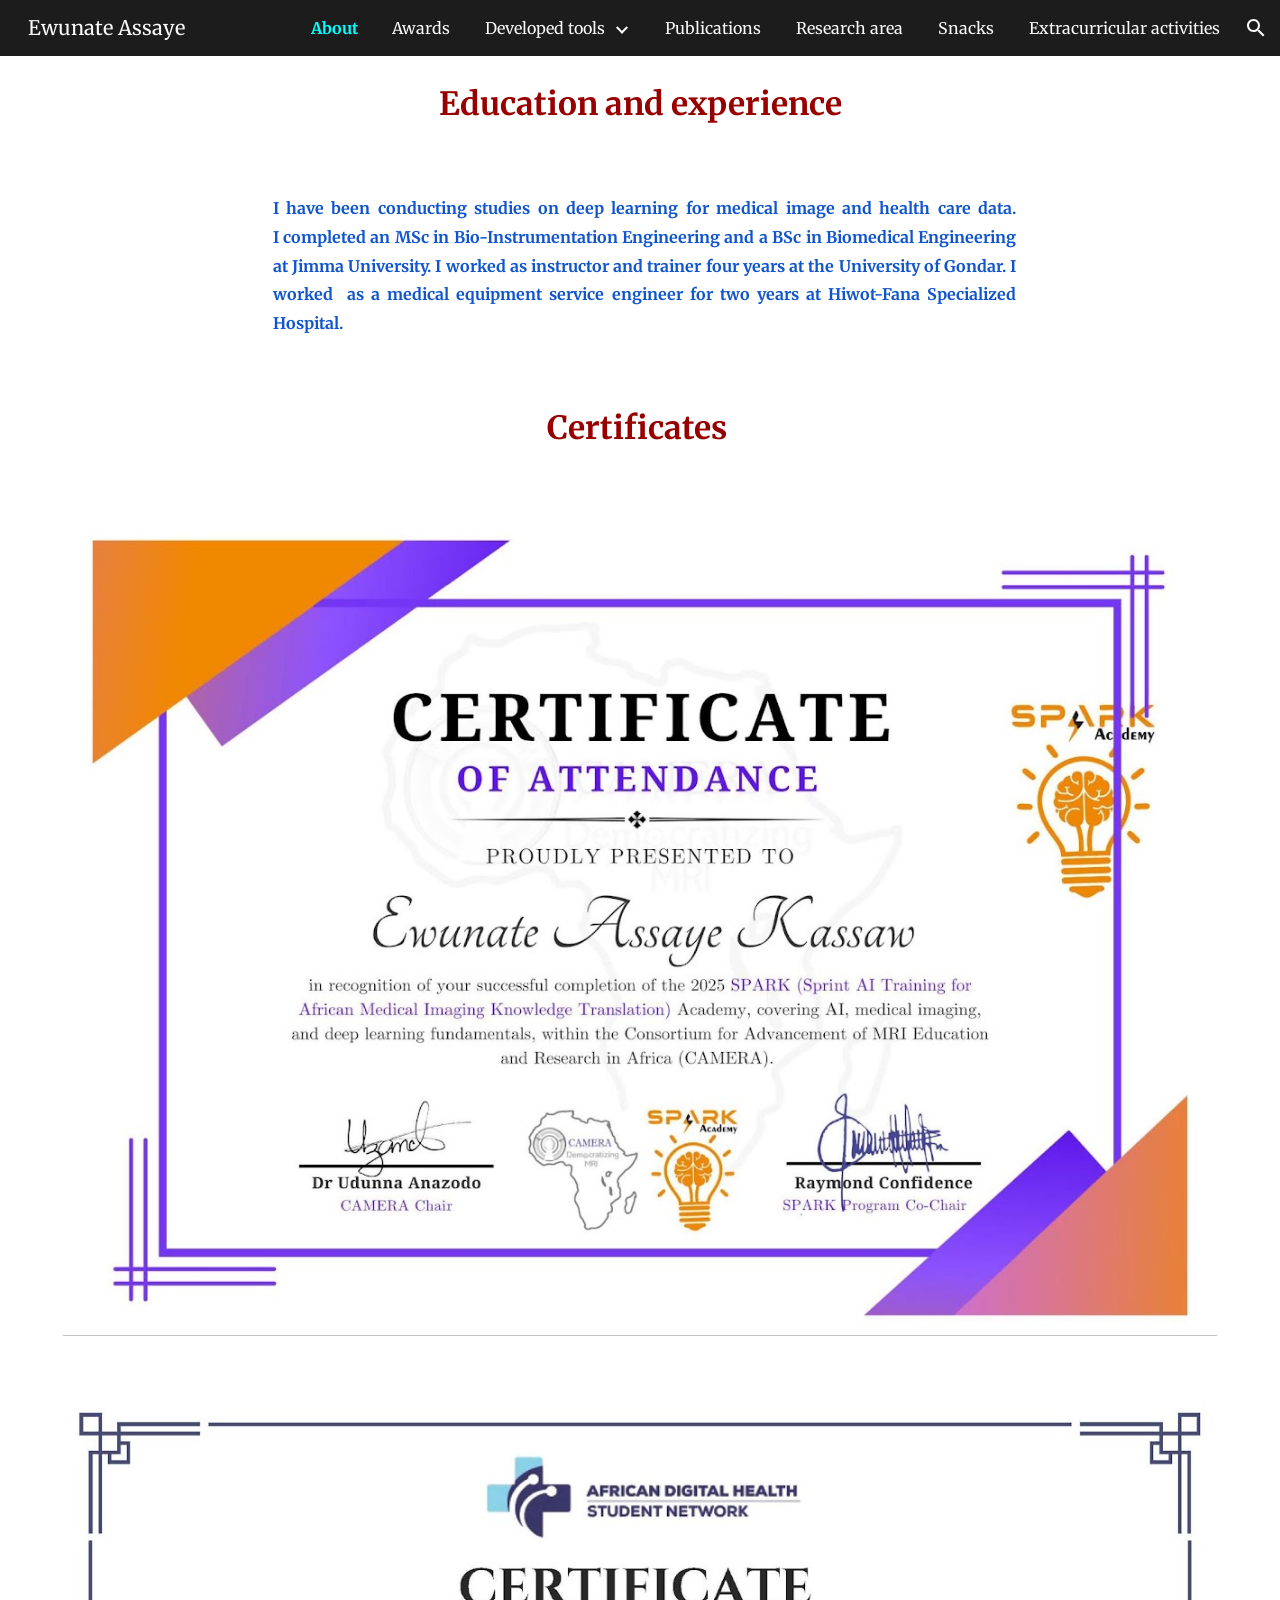
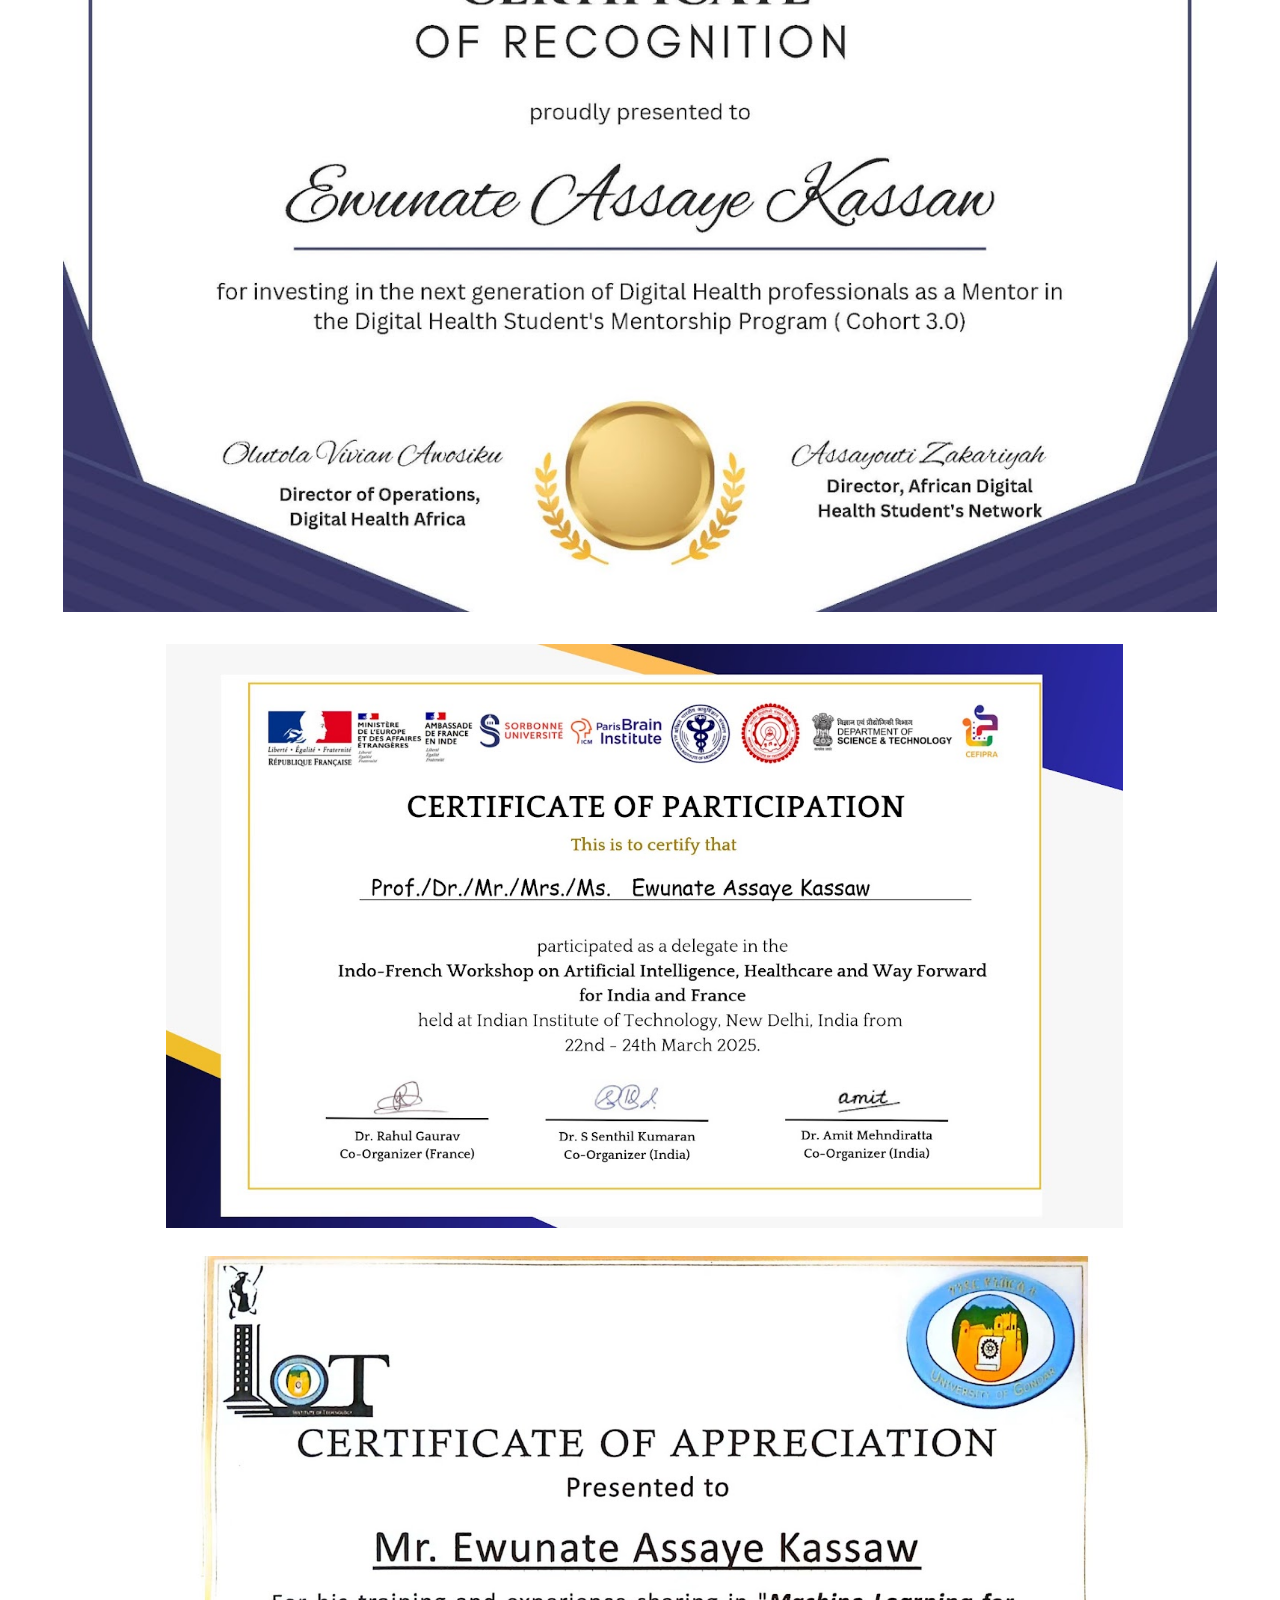
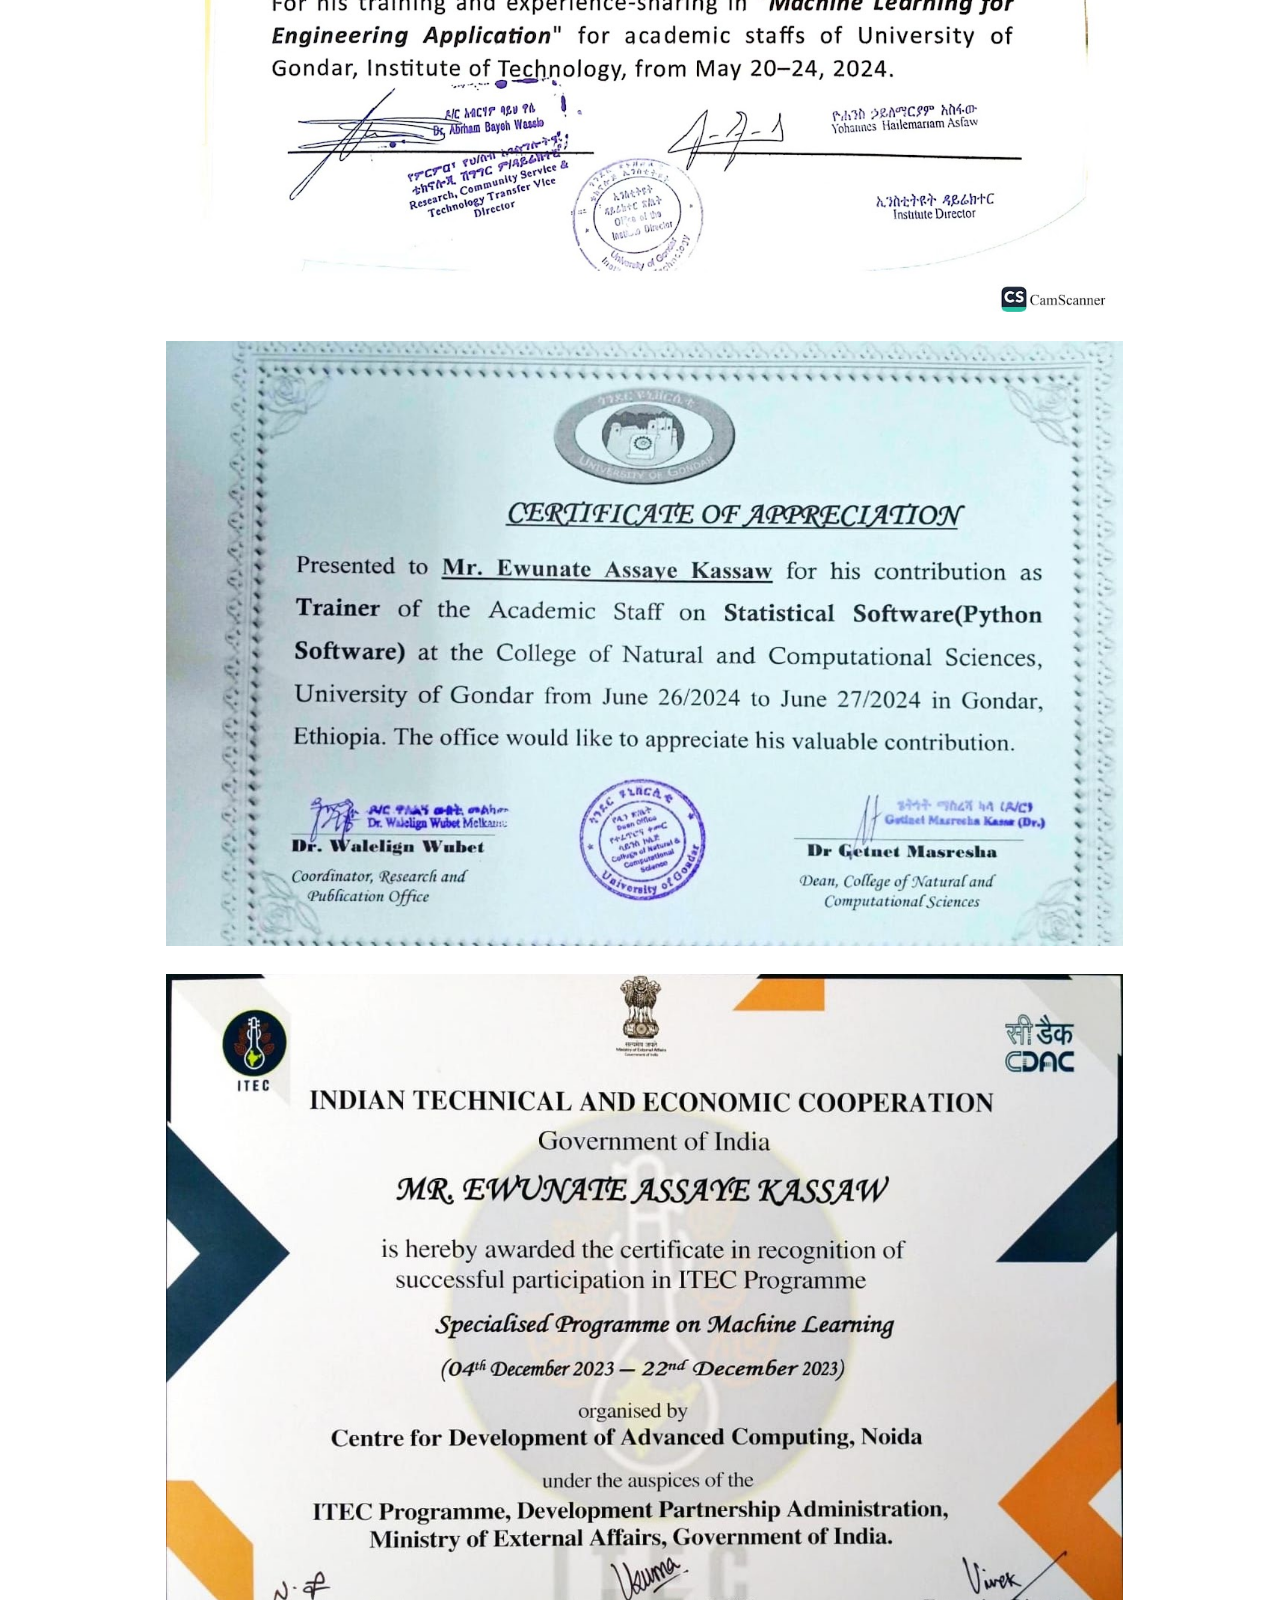
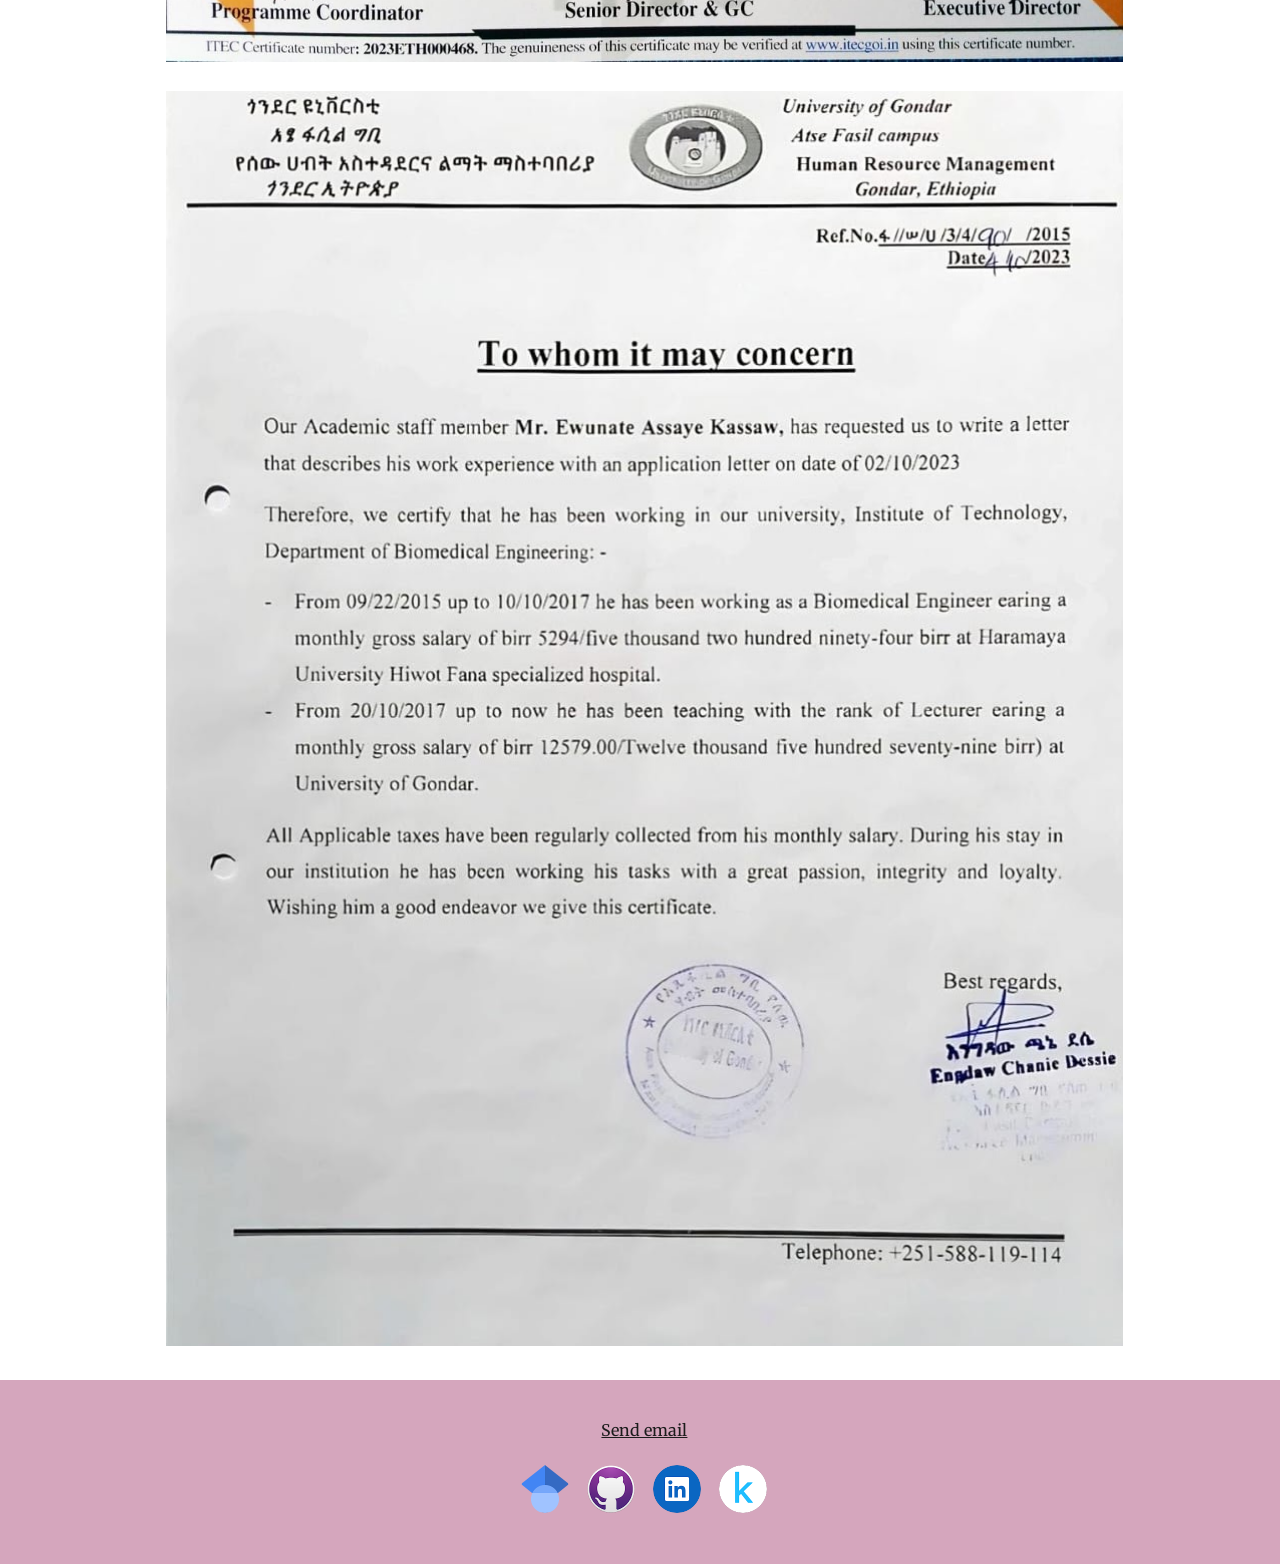
==== commit dee04462: "Add MedImgAnnotator GitHub link and tighten page spacing" ====
--- a/index.html
+++ b/index.html
@@ -27,6 +27,7 @@
     <link href="https://fonts.googleapis.com/css?family=Merriweather%3Ai%2Cbi%2C700%2C400&amp;display=swap" rel="stylesheet" nonce="Ml20PSsVQEsEp2u7OCqezA">
     <style nonce="Ml20PSsVQEsEp2u7OCqezA">@media only screen and (max-width: 479px){.puwcIf{font-size: 20.0pt;}}@media only screen and (min-width: 480px) and (max-width: 767px){.puwcIf{font-size: 22.0pt;}}@media only screen and (min-width: 768px) and (max-width: 1279px){.puwcIf{font-size: 24.0pt;}}@media only screen and (min-width: 1280px){.puwcIf{font-size: 24.0pt;}}</style>
     <link rel="stylesheet" href="assets/sites-ewunate.css" data-id="_cl" nonce="Ml20PSsVQEsEp2u7OCqezA">
+<link rel="stylesheet" href="assets/spacing.css">
     <title>Ewunate Assaye</title>
     <style jsname="ptDGoc" nonce="Ml20PSsVQEsEp2u7OCqezA">.htnAL{height: 27.0pt; font-size: 12.0pt; font-family: Merriweather; font-weight: 400; font-style: normal;}.QmpIrf{background-color: rgba(255,255,255,1); color: rgba(28,28,28,1); border-color: rgba(28,28,28,1);}.xkUom{background-color: rgba(0,0,0,0); color: rgba(28,28,28,1); border-color: rgba(28,28,28,1);}.KjwKmc{background-color: rgba(0,0,0,0); color: rgba(28,28,28,1); border-color: rgba(0,0,0,0);}.qeLZfd .QmpIrf{background-color: rgba(0,255,255,1); color: rgba(28,28,28,1); border-color: rgba(0,255,255,1);}.qeLZfd .xkUom{background-color: rgba(0,0,0,0); color: rgba(28,28,28,1); border-color: rgba(28,28,28,1);}.qeLZfd .KjwKmc{background-color: rgba(0,0,0,0); color: rgba(28,28,28,1); border-color: rgba(0,0,0,0);}.lQAHbd .QmpIrf{background-color: rgba(0,255,255,1); color: rgba(28,28,28,1); border-color: rgba(0,255,255,1);}.lQAHbd .xkUom{background-color: rgba(0,0,0,0); color: rgba(28,28,28,1); border-color: rgba(28,28,28,1);}.lQAHbd .KjwKmc{background-color: rgba(0,0,0,0); color: rgba(28,28,28,1); border-color: rgba(0,0,0,0);}.tpmmCb .QmpIrf{background-color: rgba(255,255,255,1); color: rgba(28,28,28,1); border-color: rgba(28,28,28,1);}.tpmmCb .xkUom{background-color: rgba(0,0,0,0); color: rgba(28,28,28,1); border-color: rgba(28,28,28,1);}.tpmmCb .KjwKmc{background-color: rgba(0,0,0,0); color: rgba(28,28,28,1); border-color: rgba(0,0,0,0);}.nyKByd .QmpIrf{background-color: rgba(0,255,255,1); color: rgba(28,28,28,1); border-color: rgba(0,255,255,1);}.nyKByd .xkUom{background-color: rgba(0,0,0,0); color: rgba(0,255,255,1); border-color: rgba(0,255,255,1);}.nyKByd .KjwKmc{background-color: rgba(0,0,0,0); color: rgba(0,255,255,1); border-color: rgba(0,0,0,0);}.iwQgFb{background-color: rgba(0,0,0,0.150000006); height: 2.0px; margin-top: 8.5px;}.qeLZfd .iwQgFb{background-color: rgba(0,0,0,0.150000006); height: 2.0px; margin-top: 8.5px;}.lQAHbd .iwQgFb{background-color: rgba(0,0,0,0.150000006); height: 2.0px; margin-top: 8.5px;}.CbiMKe{background-color: rgba(28,28,28,1);}.qeLZfd .CbiMKe{background-color: rgba(0,255,255,1);}.lQAHbd .CbiMKe{background-color: rgba(0,255,255,1);}.tpmmCb .CbiMKe{background-color: rgba(0,255,255,1);}.nyKByd .CbiMKe{background-color: rgba(0,255,255,1);}.PsKE7e{font-family: Merriweather;}.TlfmSc{font-family: Merriweather;}.Zjiec{font-family: Merriweather;}@media only screen and (max-width: 479px){.TlfmSc{font-size: 13.0pt;}}@media only screen and (min-width: 480px) and (max-width: 767px){.TlfmSc{font-size: 14.0pt;}}@media only screen and (min-width: 768px) and (max-width: 1279px){.TlfmSc{font-size: 15.0pt;}}@media only screen and (min-width: 1280px){.TlfmSc{font-size: 15.0pt;}}@media only screen and (max-width: 479px){.Zjiec{font-size: 16.0pt;}}@media only screen and (min-width: 480px) and (max-width: 767px){.Zjiec{font-size: 18.0pt;}}@media only screen and (min-width: 768px) and (max-width: 1279px){.Zjiec{font-size: 20.0pt;}}@media only screen and (min-width: 1280px){.Zjiec{font-size: 20.0pt;}}@media only screen and (max-width: 479px){.PsKE7e{font-size: 12.0pt;}}@media only screen and (min-width: 480px) and (max-width: 767px){.PsKE7e{font-size: 12.0pt;}}@media only screen and (min-width: 768px) and (max-width: 1279px){.PsKE7e{font-size: 12.0pt;}}@media only screen and (min-width: 1280px){.PsKE7e{font-size: 12.0pt;}}.hDrhEe{padding-top: 8.0px; padding-bottom: 8.0px;}.Zjiec{margin: 48px 32px 62px 48px;}.XMyrgf{margin: 48px 32px 0 48px;}.JzO0Vc{background-color: rgba(28,28,28,1);}.zDUgLc{background-color: rgba(28,28,28,1);}.eWDljc{background-color: rgba(28,28,28,1);}.wgxiMe{background-color: rgba(28,28,28,1);}.YSH9J{color: rgba(249,249,249,1);}.iWs3gf.chg4Jd:focus{background-color: rgba(249,249,249,0.1199999973);}.oNsfjf{color: rgba(249,249,249,1);}.YSH9J:not(.tCHXDc):not(.TlfmSc):not(.M9vuGd):hover{color: rgba(249,249,249,0.8199999928);}.oNsfjf:not(.tCHXDc):not(.Zjiec):not(.lhZOrc):hover{color: rgba(249,249,249,0.8199999928);}.GBy4H .YSH9J{color: rgba(249,249,249,1);}.GBy4H .iWs3gf.chg4Jd:focus{background-color: rgba(249,249,249,0.1199999973);}.GBy4H .PsKE7e.YSH9J:not(.M9vuGd):hover{color: rgba(249,249,249,0.8199999928);}.LBrwzc .YSH9J{color: rgba(28,28,28,1);}.LBrwzc .iWs3gf.chg4Jd:focus{background-color: rgba(28,28,28,0.1199999973);}.LBrwzc .PsKE7e.YSH9J:not(.M9vuGd):hover{color: rgba(28,28,28,0.8199999928);}.GBy4H .oNsfjf{color: rgba(249,249,249,1);}.GBy4H .PsKE7e.oNsfjf:not(.lhZOrc):hover{color: rgba(249,249,249,0.8199999928);}.LBrwzc .oNsfjf{color: rgba(28,28,28,1);}.LBrwzc .PsKE7e.oNsfjf:not(.lhZOrc):hover{color: rgba(28,28,28,0.8199999928);}.M9vuGd .aJHbb{color: rgba(0,255,255,1); font-weight: bold;}.GBy4H .M9vuGd .aJHbb{color: rgba(0,255,255,1); font-weight: bold;}.LBrwzc .M9vuGd .aJHbb{color: rgba(28,28,28,1); font-weight: bold;}.lhZOrc{background-color: rgba(0,255,255,1); color: rgba(28,28,28,1);}.lhZOrc{background-color: rgba(0,255,255,1); color: rgba(28,28,28,1);}.lhZOrc{background-color: rgba(0,234,234,1); color: rgba(28,28,28,1);}.LB7kq{padding-bottom: 56px; padding-top: 112px;}.qnVSj{color: rgba(28,28,28,1);}.zfr3Q{color: rgba(28,28,28,1);}.qeLZfd .qnVSj{color: rgba(28,28,28,1);}.qeLZfd .zfr3Q{color: rgba(28,28,28,1);}.lQAHbd .qnVSj{color: rgba(28,28,28,1);}.lQAHbd .zfr3Q{color: rgba(28,28,28,1);}.tpmmCb .qnVSj{color: rgba(28,28,28,1);}.tpmmCb .zfr3Q{color: rgba(28,28,28,1);}.nyKByd .qnVSj{color: rgba(249,249,249,1);}.nyKByd .zfr3Q{color: rgba(249,249,249,1);}.qLrapd{color: rgba(28,28,28,1);}.duRjpb{color: rgba(28,28,28,1);}.duRjpb .OUGEr{color: rgba(28,28,28,1);}.qeLZfd .qLrapd{color: rgba(152,0,0,1);}.qeLZfd .duRjpb{color: rgba(152,0,0,1);}.qeLZfd .duRjpb .OUGEr{color: rgba(152,0,0,1);}.lQAHbd .qLrapd{color: rgba(28,28,28,1);}.lQAHbd .duRjpb{color: rgba(28,28,28,1);}.lQAHbd .duRjpb .OUGEr{color: rgba(28,28,28,1);}.tpmmCb .qLrapd{color: rgba(28,28,28,1);}.tpmmCb .duRjpb{color: rgba(28,28,28,1);}.tpmmCb .duRjpb .OUGEr{color: rgba(28,28,28,1);}.nyKByd .qLrapd{color: rgba(249,249,249,1);}.nyKByd .duRjpb{color: rgba(249,249,249,1);}.nyKByd .duRjpb .OUGEr{color: rgba(249,249,249,1);}.aHM7ed{color: rgba(28,28,28,1);}.JYVBee{color: rgba(28,28,28,1);}.JYVBee .OUGEr{color: rgba(28,28,28,1);}.qeLZfd .aHM7ed{color: rgba(152,0,0,1);}.qeLZfd .JYVBee{color: rgba(152,0,0,1);}.qeLZfd .JYVBee .OUGEr{color: rgba(152,0,0,1);}.lQAHbd .aHM7ed{color: rgba(28,28,28,1);}.lQAHbd .JYVBee{color: rgba(28,28,28,1);}.lQAHbd .JYVBee .OUGEr{color: rgba(28,28,28,1);}.tpmmCb .aHM7ed{color: rgba(28,28,28,1);}.tpmmCb .JYVBee{color: rgba(28,28,28,1);}.tpmmCb .JYVBee .OUGEr{color: rgba(28,28,28,1);}.nyKByd .aHM7ed{color: rgba(249,249,249,1);}.nyKByd .JYVBee{color: rgba(249,249,249,1);}.nyKByd .JYVBee .OUGEr{color: rgba(249,249,249,1);}.NHD4Gf{color: rgba(28,28,28,1);}.OmQG5e{color: rgba(28,28,28,1);}.OmQG5e .OUGEr{color: rgba(28,28,28,1);}.qeLZfd .NHD4Gf{color: rgba(152,0,0,1);}.qeLZfd .OmQG5e{color: rgba(152,0,0,1);}.qeLZfd .OmQG5e .OUGEr{color: rgba(152,0,0,1);}.lQAHbd .NHD4Gf{color: rgba(28,28,28,1);}.lQAHbd .OmQG5e{color: rgba(28,28,28,1);}.lQAHbd .OmQG5e .OUGEr{color: rgba(28,28,28,1);}.tpmmCb .NHD4Gf{color: rgba(28,28,28,1);}.tpmmCb .OmQG5e{color: rgba(28,28,28,1);}.tpmmCb .OmQG5e .OUGEr{color: rgba(28,28,28,1);}.nyKByd .NHD4Gf{color: rgba(249,249,249,1);}.nyKByd .OmQG5e{color: rgba(249,249,249,1);}.nyKByd .OmQG5e .OUGEr{color: rgba(249,249,249,1);}.Glwbz{color: rgba(28,28,28,1);}.TMjjoe{color: rgba(28,28,28,1);}.qeLZfd .Glwbz{color: rgba(28,28,28,1);}.qeLZfd .TMjjoe{color: rgba(28,28,28,1);}.lQAHbd .Glwbz{color: rgba(28,28,28,1);}.lQAHbd .TMjjoe{color: rgba(28,28,28,1);}.tpmmCb .Glwbz{color: rgba(28,28,28,1);}.tpmmCb .TMjjoe{color: rgba(28,28,28,1);}.nyKByd .Glwbz{color: rgba(249,249,249,1);}.nyKByd .TMjjoe{color: rgba(249,249,249,1);}.aw5Odc{color: rgba(28,28,28,1);}a.chg4Jd:focus{box-shadow: 0 0 0 2px rgba(255, 255, 255, 0.8), 0 0 0 4px rgba(28, 28, 28, 1);}.htnAL:focus-within{box-shadow: 0 0 0 2px rgba(255, 255, 255, 0.8), 0 0 0 4px rgba(28, 28, 28, 1);}.qeLZfd .aw5Odc{color: rgba(28,28,28,1);}.qeLZfd a.chg4Jd:focus{box-shadow: 0 0 0 2px rgba(255, 255, 255, 0.8), 0 0 0 4px rgba(28, 28, 28, 1);}.qeLZfd .htnAL:focus-within{box-shadow: 0 0 0 2px rgba(255, 255, 255, 0.8), 0 0 0 4px rgba(28, 28, 28, 1);}.lQAHbd .aw5Odc{color: rgba(28,28,28,1);}.lQAHbd a.chg4Jd:focus{box-shadow: 0 0 0 2px rgba(255, 255, 255, 0.8), 0 0 0 4px rgba(28, 28, 28, 1);}.lQAHbd .htnAL:focus-within{box-shadow: 0 0 0 2px rgba(255, 255, 255, 0.8), 0 0 0 4px rgba(28, 28, 28, 1);}.tpmmCb .aw5Odc{color: rgba(28,28,28,1);}.tpmmCb a.chg4Jd:focus{box-shadow: 0 0 0 2px rgba(255, 255, 255, 0.8), 0 0 0 4px rgba(28, 28, 28, 1);}.tpmmCb .htnAL:focus-within{box-shadow: 0 0 0 2px rgba(255, 255, 255, 0.8), 0 0 0 4px rgba(28, 28, 28, 1);}.nyKByd .aw5Odc{color: rgba(249,249,249,1);}.nyKByd a.chg4Jd:focus{box-shadow: 0 0 0 2px rgba(255, 255, 255, 0.8), 0 0 0 4px rgba(249, 249, 249, 1);}.nyKByd .htnAL:focus-within{box-shadow: 0 0 0 2px rgba(255, 255, 255, 0.8), 0 0 0 4px rgba(249, 249, 249, 1);}.ImnMyf{color: rgba(28,28,28,1);}.Vs12Bd{color: rgba(28,28,28,1);}.S5d9Rd{color: rgba(28,28,28,1);}.yaqOZd:before{display: block; background-color: rgba(255,255,255,1);}.yaqOZd.qeLZfd:before{display: block; background-color: rgba(74,134,232,1);}.yaqOZd.lQAHbd:before{display: block; background-color: rgba(213,166,189,1);}.O13XJf{height: 340px;}.nyKByd .Wew9ke{fill: rgba(255,255,255,1);}.tpmmCb .Wew9ke{fill: rgba(0,0,0,0.5400000215);}@media only screen and (max-width: 479px){.O13XJf{height: 250px;}}.SBrW1{height: 430px;}.M63kCb{background-color: rgba(255,255,255,1);}.xgQ6eb{background-color: rgba(255,255,255,1);}.mtsG9b{background-color: rgba(0,0,0,0.0299999993); outline-color: rgba(0,0,0,0.1000000015);}.qeLZfd .mtsG9b{background-color: rgba(0,0,0,0.0299999993); outline-color: rgba(0,0,0,0.1000000015);}.lQAHbd .mtsG9b{background-color: rgba(0,0,0,0.0299999993); outline-color: rgba(0,0,0,0.1000000015);}.Mt0nFe{border-color: rgba(0,0,0,0.1000000015);}.qeLZfd .Mt0nFe{border-color: rgba(0,0,0,0.1000000015);}.lQAHbd .Mt0nFe{border-color: rgba(0,0,0,0.1000000015);}.ImnMyf{background-color: rgba(255,255,255,1);}.Vs12Bd{background-color: rgba(74,134,232,1);}.S5d9Rd{background-color: rgba(213,166,189,1);}.Wwnuce:not(.zX62Be){color: rgba(0,0,0,0.5400000215); fill: rgba(0,0,0,0.5400000215);}.qeLZfd .Wwnuce:not(.zX62Be){color: rgba(0,0,0,0.5400000215); fill: rgba(0,0,0,0.5400000215);}.lQAHbd .Wwnuce:not(.zX62Be){color: rgba(0,0,0,0.5400000215); fill: rgba(0,0,0,0.5400000215);}.tpmmCb .Wwnuce:not(.zX62Be){color: rgba(0,0,0,0.5400000215); fill: rgba(0,0,0,0.5400000215);}.nyKByd .Wwnuce:not(.zX62Be){color: rgba(255,255,255,0.3199999928); fill: rgba(255,255,255,0.3199999928);}.yaqOZd.O13XJf:before{background-color: rgba(0,255,255,1);}.CMArNe{background-color: rgba(0,255,255,1);}@media only screen and (min-width: 768px){.yaqOZd:not(.LB7kq):not(.WxWicb){padding-top: 1.5rem; padding-bottom: 1.5rem;}}.j5pSsc{padding-left: 5px; padding-right: 5px;}.ZcASvf-AhqUyc-R6PoUb.SQVYQc .QjXeod{padding-top: 30.0%;}.ZcASvf-AhqUyc-R6PoUb.SQVYQc .KpytNd{width: 15.0%;}@media only screen{.ZcASvf-AhqUyc-R6PoUb.SQVYQc .LkDMRd{padding-left: 15.0%; padding-right: 15.0%;}}@media only screen{.ZcASvf-AhqUyc-R6PoUb.pdLmec .thH0zb{padding-left: 15.0%; padding-right: 15.0%;}}@media only screen{.ZcASvf-AhqUyc-R6PoUb .JFjBQd{left: -17.647058823529413%; right: -17.647058823529413%;}}@media only screen{.ZcASvf-AhqUyc-R6PoUb .JFjBQd .RQS9hb{left: 30.0%; width: 40.0%;}}.Ktthjf-AhqUyc-R6PoUb.SQVYQc .QjXeod{padding-top: 30.0%;}.Ktthjf-AhqUyc-R6PoUb.SQVYQc .KpytNd{width: 15.0%;}@media only screen and (min-width: 480px){.Ktthjf-AhqUyc-R6PoUb.SQVYQc .LkDMRd{padding-left: 15.0%; padding-right: 15.0%;}}@media only screen and (min-width: 480px){.Ktthjf-AhqUyc-R6PoUb.pdLmec .thH0zb{padding-left: 15.0%; padding-right: 15.0%;}}@media only screen and (min-width: 480px){.Ktthjf-AhqUyc-R6PoUb .JFjBQd{left: -17.647058823529413%; right: -17.647058823529413%;}}@media only screen and (min-width: 480px){.Ktthjf-AhqUyc-R6PoUb .JFjBQd .RQS9hb{left: 30.0%; width: 40.0%;}}.Ft7HRd-AhqUyc-R6PoUb.SQVYQc .QjXeod{padding-top: 30.0%;}.Ft7HRd-AhqUyc-R6PoUb.SQVYQc .KpytNd{width: 15.0%;}@media only screen and (min-width: 768px){.Ft7HRd-AhqUyc-R6PoUb.SQVYQc .LkDMRd{padding-left: 15.0%; padding-right: 15.0%;}}@media only screen and (min-width: 768px){.Ft7HRd-AhqUyc-R6PoUb.pdLmec .thH0zb{padding-left: 15.0%; padding-right: 15.0%;}}@media only screen and (min-width: 768px){.Ft7HRd-AhqUyc-R6PoUb .JFjBQd{left: -17.647058823529413%; right: -17.647058823529413%;}}@media only screen and (min-width: 768px){.Ft7HRd-AhqUyc-R6PoUb .JFjBQd .RQS9hb{left: 30.0%; width: 40.0%;}}.ZcASvf-AhqUyc-ibL1re.SQVYQc .QjXeod{padding-top: 15.0%;}.ZcASvf-AhqUyc-ibL1re.SQVYQc .KpytNd{width: 7.5%;}@media only screen{.ZcASvf-AhqUyc-ibL1re.SQVYQc .LkDMRd{padding-left: 7.5%; padding-right: 7.5%;}}@media only screen{.ZcASvf-AhqUyc-ibL1re.pdLmec .thH0zb{padding-left: 7.5%; padding-right: 7.5%;}}@media only screen{.ZcASvf-AhqUyc-ibL1re .JFjBQd{left: -8.108108108108107%; right: -8.108108108108107%;}}@media only screen{.ZcASvf-AhqUyc-ibL1re .JFjBQd .RQS9hb{left: 15.0%; width: 70.0%;}}.Ktthjf-AhqUyc-ibL1re.SQVYQc .QjXeod{padding-top: 15.0%;}.Ktthjf-AhqUyc-ibL1re.SQVYQc .KpytNd{width: 7.5%;}@media only screen and (min-width: 480px){.Ktthjf-AhqUyc-ibL1re.SQVYQc .LkDMRd{padding-left: 7.5%; padding-right: 7.5%;}}@media only screen and (min-width: 480px){.Ktthjf-AhqUyc-ibL1re.pdLmec .thH0zb{padding-left: 7.5%; padding-right: 7.5%;}}@media only screen and (min-width: 480px){.Ktthjf-AhqUyc-ibL1re .JFjBQd{left: -8.108108108108107%; right: -8.108108108108107%;}}@media only screen and (min-width: 480px){.Ktthjf-AhqUyc-ibL1re .JFjBQd .RQS9hb{left: 15.0%; width: 70.0%;}}.Ft7HRd-AhqUyc-ibL1re.SQVYQc .QjXeod{padding-top: 15.0%;}.Ft7HRd-AhqUyc-ibL1re.SQVYQc .KpytNd{width: 7.5%;}@media only screen and (min-width: 768px){.Ft7HRd-AhqUyc-ibL1re.SQVYQc .LkDMRd{padding-left: 7.5%; padding-right: 7.5%;}}@media only screen and (min-width: 768px){.Ft7HRd-AhqUyc-ibL1re.pdLmec .thH0zb{padding-left: 7.5%; padding-right: 7.5%;}}@media only screen and (min-width: 768px){.Ft7HRd-AhqUyc-ibL1re .JFjBQd{left: -8.108108108108107%; right: -8.108108108108107%;}}@media only screen and (min-width: 768px){.Ft7HRd-AhqUyc-ibL1re .JFjBQd .RQS9hb{left: 15.0%; width: 70.0%;}}.ZcASvf-AhqUyc-c5RTEf.SQVYQc .QjXeod{padding-top: 10.0%;}.ZcASvf-AhqUyc-c5RTEf.SQVYQc .KpytNd{width: 5.0%;}@media only screen{.ZcASvf-AhqUyc-c5RTEf.SQVYQc .LkDMRd{padding-left: 5.0%; padding-right: 5.0%;}}@media only screen{.ZcASvf-AhqUyc-c5RTEf.pdLmec .thH0zb{padding-left: 5.0%; padding-right: 5.0%;}}@media only screen{.ZcASvf-AhqUyc-c5RTEf .JFjBQd{left: -5.263157894736842%; right: -5.263157894736842%;}}@media only screen{.ZcASvf-AhqUyc-c5RTEf .JFjBQd .RQS9hb{left: 10.0%; width: 80.0%;}}.Ktthjf-AhqUyc-c5RTEf.SQVYQc .QjXeod{padding-top: 10.0%;}.Ktthjf-AhqUyc-c5RTEf.SQVYQc .KpytNd{width: 5.0%;}@media only screen and (min-width: 480px){.Ktthjf-AhqUyc-c5RTEf.SQVYQc .LkDMRd{padding-left: 5.0%; padding-right: 5.0%;}}@media only screen and (min-width: 480px){.Ktthjf-AhqUyc-c5RTEf.pdLmec .thH0zb{padding-left: 5.0%; padding-right: 5.0%;}}@media only screen and (min-width: 480px){.Ktthjf-AhqUyc-c5RTEf .JFjBQd{left: -5.263157894736842%; right: -5.263157894736842%;}}@media only screen and (min-width: 480px){.Ktthjf-AhqUyc-c5RTEf .JFjBQd .RQS9hb{left: 10.0%; width: 80.0%;}}.Ft7HRd-AhqUyc-c5RTEf.SQVYQc .QjXeod{padding-top: 10.0%;}.Ft7HRd-AhqUyc-c5RTEf.SQVYQc .KpytNd{width: 5.0%;}@media only screen and (min-width: 768px){.Ft7HRd-AhqUyc-c5RTEf.SQVYQc .LkDMRd{padding-left: 5.0%; padding-right: 5.0%;}}@media only screen and (min-width: 768px){.Ft7HRd-AhqUyc-c5RTEf.pdLmec .thH0zb{padding-left: 5.0%; padding-right: 5.0%;}}@media only screen and (min-width: 768px){.Ft7HRd-AhqUyc-c5RTEf .JFjBQd{left: -5.263157894736842%; right: -5.263157894736842%;}}@media only screen and (min-width: 768px){.Ft7HRd-AhqUyc-c5RTEf .JFjBQd .RQS9hb{left: 10.0%; width: 80.0%;}}.ZcASvf-AhqUyc-II5mzb.SQVYQc .QjXeod{padding-top: 7.5%;}.ZcASvf-AhqUyc-II5mzb.SQVYQc .KpytNd{width: 3.75%;}@media only screen{.ZcASvf-AhqUyc-II5mzb.SQVYQc .LkDMRd{padding-left: 3.75%; padding-right: 3.75%;}}@media only screen{.ZcASvf-AhqUyc-II5mzb.pdLmec .thH0zb{padding-left: 3.75%; padding-right: 3.75%;}}@media only screen{.ZcASvf-AhqUyc-II5mzb .JFjBQd{left: -3.896103896103896%; right: -3.896103896103896%;}}@media only screen{.ZcASvf-AhqUyc-II5mzb .JFjBQd .RQS9hb{left: 7.5%; width: 85.0%;}}.Ktthjf-AhqUyc-II5mzb.SQVYQc .QjXeod{padding-top: 7.5%;}.Ktthjf-AhqUyc-II5mzb.SQVYQc .KpytNd{width: 3.75%;}@media only screen and (min-width: 480px){.Ktthjf-AhqUyc-II5mzb.SQVYQc .LkDMRd{padding-left: 3.75%; padding-right: 3.75%;}}@media only screen and (min-width: 480px){.Ktthjf-AhqUyc-II5mzb.pdLmec .thH0zb{padding-left: 3.75%; padding-right: 3.75%;}}@media only screen and (min-width: 480px){.Ktthjf-AhqUyc-II5mzb .JFjBQd{left: -3.896103896103896%; right: -3.896103896103896%;}}@media only screen and (min-width: 480px){.Ktthjf-AhqUyc-II5mzb .JFjBQd .RQS9hb{left: 7.5%; width: 85.0%;}}.Ft7HRd-AhqUyc-II5mzb.SQVYQc .QjXeod{padding-top: 7.5%;}.Ft7HRd-AhqUyc-II5mzb.SQVYQc .KpytNd{width: 3.75%;}@media only screen and (min-width: 768px){.Ft7HRd-AhqUyc-II5mzb.SQVYQc .LkDMRd{padding-left: 3.75%; padding-right: 3.75%;}}@media only screen and (min-width: 768px){.Ft7HRd-AhqUyc-II5mzb.pdLmec .thH0zb{padding-left: 3.75%; padding-right: 3.75%;}}@media only screen and (min-width: 768px){.Ft7HRd-AhqUyc-II5mzb .JFjBQd{left: -3.896103896103896%; right: -3.896103896103896%;}}@media only screen and (min-width: 768px){.Ft7HRd-AhqUyc-II5mzb .JFjBQd .RQS9hb{left: 7.5%; width: 85.0%;}}.ZcASvf-AhqUyc-wNfPc.SQVYQc .QjXeod{padding-top: 6.0%;}.ZcASvf-AhqUyc-wNfPc.SQVYQc .KpytNd{width: 3.0%;}@media only screen{.ZcASvf-AhqUyc-wNfPc.SQVYQc .LkDMRd{padding-left: 3.0%; padding-right: 3.0%;}}@media only screen{.ZcASvf-AhqUyc-wNfPc.pdLmec .thH0zb{padding-left: 3.0%; padding-right: 3.0%;}}@media only screen{.ZcASvf-AhqUyc-wNfPc .JFjBQd{left: -3.0927835051546393%; right: -3.0927835051546393%;}}@media only screen{.ZcASvf-AhqUyc-wNfPc .JFjBQd .RQS9hb{left: 6.0%; width: 88.0%;}}.Ktthjf-AhqUyc-wNfPc.SQVYQc .QjXeod{padding-top: 6.0%;}.Ktthjf-AhqUyc-wNfPc.SQVYQc .KpytNd{width: 3.0%;}@media only screen and (min-width: 480px){.Ktthjf-AhqUyc-wNfPc.SQVYQc .LkDMRd{padding-left: 3.0%; padding-right: 3.0%;}}@media only screen and (min-width: 480px){.Ktthjf-AhqUyc-wNfPc.pdLmec .thH0zb{padding-left: 3.0%; padding-right: 3.0%;}}@media only screen and (min-width: 480px){.Ktthjf-AhqUyc-wNfPc .JFjBQd{left: -3.0927835051546393%; right: -3.0927835051546393%;}}@media only screen and (min-width: 480px){.Ktthjf-AhqUyc-wNfPc .JFjBQd .RQS9hb{left: 6.0%; width: 88.0%;}}.Ft7HRd-AhqUyc-wNfPc.SQVYQc .QjXeod{padding-top: 6.0%;}.Ft7HRd-AhqUyc-wNfPc.SQVYQc .KpytNd{width: 3.0%;}@media only screen and (min-width: 768px){.Ft7HRd-AhqUyc-wNfPc.SQVYQc .LkDMRd{padding-left: 3.0%; padding-right: 3.0%;}}@media only screen and (min-width: 768px){.Ft7HRd-AhqUyc-wNfPc.pdLmec .thH0zb{padding-left: 3.0%; padding-right: 3.0%;}}@media only screen and (min-width: 768px){.Ft7HRd-AhqUyc-wNfPc .JFjBQd{left: -3.0927835051546393%; right: -3.0927835051546393%;}}@media only screen and (min-width: 768px){.Ft7HRd-AhqUyc-wNfPc .JFjBQd .RQS9hb{left: 6.0%; width: 88.0%;}}.ZcASvf-AhqUyc-qWD73c.SQVYQc .QjXeod{padding-top: 5.0%;}.ZcASvf-AhqUyc-qWD73c.SQVYQc .KpytNd{width: 2.5%;}@media only screen{.ZcASvf-AhqUyc-qWD73c.SQVYQc .LkDMRd{padding-left: 2.5%; padding-right: 2.5%;}}@media only screen{.ZcASvf-AhqUyc-qWD73c.pdLmec .thH0zb{padding-left: 2.5%; padding-right: 2.5%;}}@media only screen{.ZcASvf-AhqUyc-qWD73c .JFjBQd{left: -2.5641025641025643%; right: -2.5641025641025643%;}}@media only screen{.ZcASvf-AhqUyc-qWD73c .JFjBQd .RQS9hb{left: 5.0%; width: 90.0%;}}.Ktthjf-AhqUyc-qWD73c.SQVYQc .QjXeod{padding-top: 5.0%;}.Ktthjf-AhqUyc-qWD73c.SQVYQc .KpytNd{width: 2.5%;}@media only screen and (min-width: 480px){.Ktthjf-AhqUyc-qWD73c.SQVYQc .LkDMRd{padding-left: 2.5%; padding-right: 2.5%;}}@media only screen and (min-width: 480px){.Ktthjf-AhqUyc-qWD73c.pdLmec .thH0zb{padding-left: 2.5%; padding-right: 2.5%;}}@media only screen and (min-width: 480px){.Ktthjf-AhqUyc-qWD73c .JFjBQd{left: -2.5641025641025643%; right: -2.5641025641025643%;}}@media only screen and (min-width: 480px){.Ktthjf-AhqUyc-qWD73c .JFjBQd .RQS9hb{left: 5.0%; width: 90.0%;}}.Ft7HRd-AhqUyc-qWD73c.SQVYQc .QjXeod{padding-top: 5.0%;}.Ft7HRd-AhqUyc-qWD73c.SQVYQc .KpytNd{width: 2.5%;}@media only screen and (min-width: 768px){.Ft7HRd-AhqUyc-qWD73c.SQVYQc .LkDMRd{padding-left: 2.5%; padding-right: 2.5%;}}@media only screen and (min-width: 768px){.Ft7HRd-AhqUyc-qWD73c.pdLmec .thH0zb{padding-left: 2.5%; padding-right: 2.5%;}}@media only screen and (min-width: 768px){.Ft7HRd-AhqUyc-qWD73c .JFjBQd{left: -2.5641025641025643%; right: -2.5641025641025643%;}}@media only screen and (min-width: 768px){.Ft7HRd-AhqUyc-qWD73c .JFjBQd .RQS9hb{left: 5.0%; width: 90.0%;}}.ZcASvf-AhqUyc-OwsYgb.SQVYQc .QjXeod{padding-top: 4.285714285714286%;}.ZcASvf-AhqUyc-OwsYgb.SQVYQc .KpytNd{width: 2.142857142857143%;}@media only screen{.ZcASvf-AhqUyc-OwsYgb.SQVYQc .LkDMRd{padding-left: 2.142857142857143%; padding-right: 2.142857142857143%;}}@media only screen{.ZcASvf-AhqUyc-OwsYgb.pdLmec .thH0zb{padding-left: 2.142857142857143%; padding-right: 2.142857142857143%;}}@media only screen{.ZcASvf-AhqUyc-OwsYgb .JFjBQd{left: -2.18978102189781%; right: -2.18978102189781%;}}@media only screen{.ZcASvf-AhqUyc-OwsYgb .JFjBQd .RQS9hb{left: 4.285714285714286%; width: 91.42857142857143%;}}.Ktthjf-AhqUyc-OwsYgb.SQVYQc .QjXeod{padding-top: 4.285714285714286%;}.Ktthjf-AhqUyc-OwsYgb.SQVYQc .KpytNd{width: 2.142857142857143%;}@media only screen and (min-width: 480px){.Ktthjf-AhqUyc-OwsYgb.SQVYQc .LkDMRd{padding-left: 2.142857142857143%; padding-right: 2.142857142857143%;}}@media only screen and (min-width: 480px){.Ktthjf-AhqUyc-OwsYgb.pdLmec .thH0zb{padding-left: 2.142857142857143%; padding-right: 2.142857142857143%;}}@media only screen and (min-width: 480px){.Ktthjf-AhqUyc-OwsYgb .JFjBQd{left: -2.18978102189781%; right: -2.18978102189781%;}}@media only screen and (min-width: 480px){.Ktthjf-AhqUyc-OwsYgb .JFjBQd .RQS9hb{left: 4.285714285714286%; width: 91.42857142857143%;}}.Ft7HRd-AhqUyc-OwsYgb.SQVYQc .QjXeod{padding-top: 4.285714285714286%;}.Ft7HRd-AhqUyc-OwsYgb.SQVYQc .KpytNd{width: 2.142857142857143%;}@media only screen and (min-width: 768px){.Ft7HRd-AhqUyc-OwsYgb.SQVYQc .LkDMRd{padding-left: 2.142857142857143%; padding-right: 2.142857142857143%;}}@media only screen and (min-width: 768px){.Ft7HRd-AhqUyc-OwsYgb.pdLmec .thH0zb{padding-left: 2.142857142857143%; padding-right: 2.142857142857143%;}}@media only screen and (min-width: 768px){.Ft7HRd-AhqUyc-OwsYgb .JFjBQd{left: -2.18978102189781%; right: -2.18978102189781%;}}@media only screen and (min-width: 768px){.Ft7HRd-AhqUyc-OwsYgb .JFjBQd .RQS9hb{left: 4.285714285714286%; width: 91.42857142857143%;}}.ZcASvf-AhqUyc-OiUrBf.SQVYQc .QjXeod{padding-top: 3.75%;}.ZcASvf-AhqUyc-OiUrBf.SQVYQc .KpytNd{width: 1.875%;}@media only screen{.ZcASvf-AhqUyc-OiUrBf.SQVYQc .LkDMRd{padding-left: 1.875%; padding-right: 1.875%;}}@media only screen{.ZcASvf-AhqUyc-OiUrBf.pdLmec .thH0zb{padding-left: 1.875%; padding-right: 1.875%;}}@media only screen{.ZcASvf-AhqUyc-OiUrBf .JFjBQd{left: -1.910828025477707%; right: -1.910828025477707%;}}@media only screen{.ZcASvf-AhqUyc-OiUrBf .JFjBQd .RQS9hb{left: 3.75%; width: 92.5%;}}.Ktthjf-AhqUyc-OiUrBf.SQVYQc .QjXeod{padding-top: 3.75%;}.Ktthjf-AhqUyc-OiUrBf.SQVYQc .KpytNd{width: 1.875%;}@media only screen and (min-width: 480px){.Ktthjf-AhqUyc-OiUrBf.SQVYQc .LkDMRd{padding-left: 1.875%; padding-right: 1.875%;}}@media only screen and (min-width: 480px){.Ktthjf-AhqUyc-OiUrBf.pdLmec .thH0zb{padding-left: 1.875%; padding-right: 1.875%;}}@media only screen and (min-width: 480px){.Ktthjf-AhqUyc-OiUrBf .JFjBQd{left: -1.910828025477707%; right: -1.910828025477707%;}}@media only screen and (min-width: 480px){.Ktthjf-AhqUyc-OiUrBf .JFjBQd .RQS9hb{left: 3.75%; width: 92.5%;}}.Ft7HRd-AhqUyc-OiUrBf.SQVYQc .QjXeod{padding-top: 3.75%;}.Ft7HRd-AhqUyc-OiUrBf.SQVYQc .KpytNd{width: 1.875%;}@media only screen and (min-width: 768px){.Ft7HRd-AhqUyc-OiUrBf.SQVYQc .LkDMRd{padding-left: 1.875%; padding-right: 1.875%;}}@media only screen and (min-width: 768px){.Ft7HRd-AhqUyc-OiUrBf.pdLmec .thH0zb{padding-left: 1.875%; padding-right: 1.875%;}}@media only screen and (min-width: 768px){.Ft7HRd-AhqUyc-OiUrBf .JFjBQd{left: -1.910828025477707%; right: -1.910828025477707%;}}@media only screen and (min-width: 768px){.Ft7HRd-AhqUyc-OiUrBf .JFjBQd .RQS9hb{left: 3.75%; width: 92.5%;}}.ZcASvf-AhqUyc-Clt0zb.SQVYQc .QjXeod{padding-top: 3.3333333333333335%;}.ZcASvf-AhqUyc-Clt0zb.SQVYQc .KpytNd{width: 1.6666666666666667%;}@media only screen{.ZcASvf-AhqUyc-Clt0zb.SQVYQc .LkDMRd{padding-left: 1.6666666666666667%; padding-right: 1.6666666666666667%;}}@media only screen{.ZcASvf-AhqUyc-Clt0zb.pdLmec .thH0zb{padding-left: 1.6666666666666667%; padding-right: 1.6666666666666667%;}}@media only screen{.ZcASvf-AhqUyc-Clt0zb .JFjBQd{left: -1.6949152542372883%; right: -1.6949152542372883%;}}@media only screen{.ZcASvf-AhqUyc-Clt0zb .JFjBQd .RQS9hb{left: 3.3333333333333335%; width: 93.33333333333333%;}}.Ktthjf-AhqUyc-Clt0zb.SQVYQc .QjXeod{padding-top: 3.3333333333333335%;}.Ktthjf-AhqUyc-Clt0zb.SQVYQc .KpytNd{width: 1.6666666666666667%;}@media only screen and (min-width: 480px){.Ktthjf-AhqUyc-Clt0zb.SQVYQc .LkDMRd{padding-left: 1.6666666666666667%; padding-right: 1.6666666666666667%;}}@media only screen and (min-width: 480px){.Ktthjf-AhqUyc-Clt0zb.pdLmec .thH0zb{padding-left: 1.6666666666666667%; padding-right: 1.6666666666666667%;}}@media only screen and (min-width: 480px){.Ktthjf-AhqUyc-Clt0zb .JFjBQd{left: -1.6949152542372883%; right: -1.6949152542372883%;}}@media only screen and (min-width: 480px){.Ktthjf-AhqUyc-Clt0zb .JFjBQd .RQS9hb{left: 3.3333333333333335%; width: 93.33333333333333%;}}.Ft7HRd-AhqUyc-Clt0zb.SQVYQc .QjXeod{padding-top: 3.3333333333333335%;}.Ft7HRd-AhqUyc-Clt0zb.SQVYQc .KpytNd{width: 1.6666666666666667%;}@media only screen and (min-width: 768px){.Ft7HRd-AhqUyc-Clt0zb.SQVYQc .LkDMRd{padding-left: 1.6666666666666667%; padding-right: 1.6666666666666667%;}}@media only screen and (min-width: 768px){.Ft7HRd-AhqUyc-Clt0zb.pdLmec .thH0zb{padding-left: 1.6666666666666667%; padding-right: 1.6666666666666667%;}}@media only screen and (min-width: 768px){.Ft7HRd-AhqUyc-Clt0zb .JFjBQd{left: -1.6949152542372883%; right: -1.6949152542372883%;}}@media only screen and (min-width: 768px){.Ft7HRd-AhqUyc-Clt0zb .JFjBQd .RQS9hb{left: 3.3333333333333335%; width: 93.33333333333333%;}}.ZcASvf-AhqUyc-EehZO.SQVYQc .QjXeod{padding-top: 3.0%;}.ZcASvf-AhqUyc-EehZO.SQVYQc .KpytNd{width: 1.5%;}@media only screen{.ZcASvf-AhqUyc-EehZO.SQVYQc .LkDMRd{padding-left: 1.5%; padding-right: 1.5%;}}@media only screen{.ZcASvf-AhqUyc-EehZO.pdLmec .thH0zb{padding-left: 1.5%; padding-right: 1.5%;}}@media only screen{.ZcASvf-AhqUyc-EehZO .JFjBQd{left: -1.5228426395939088%; right: -1.5228426395939088%;}}@media only screen{.ZcASvf-AhqUyc-EehZO .JFjBQd .RQS9hb{left: 3.0%; width: 94.0%;}}.Ktthjf-AhqUyc-EehZO.SQVYQc .QjXeod{padding-top: 3.0%;}.Ktthjf-AhqUyc-EehZO.SQVYQc .KpytNd{width: 1.5%;}@media only screen and (min-width: 480px){.Ktthjf-AhqUyc-EehZO.SQVYQc .LkDMRd{padding-left: 1.5%; padding-right: 1.5%;}}@media only screen and (min-width: 480px){.Ktthjf-AhqUyc-EehZO.pdLmec .thH0zb{padding-left: 1.5%; padding-right: 1.5%;}}@media only screen and (min-width: 480px){.Ktthjf-AhqUyc-EehZO .JFjBQd{left: -1.5228426395939088%; right: -1.5228426395939088%;}}@media only screen and (min-width: 480px){.Ktthjf-AhqUyc-EehZO .JFjBQd .RQS9hb{left: 3.0%; width: 94.0%;}}.Ft7HRd-AhqUyc-EehZO.SQVYQc .QjXeod{padding-top: 3.0%;}.Ft7HRd-AhqUyc-EehZO.SQVYQc .KpytNd{width: 1.5%;}@media only screen and (min-width: 768px){.Ft7HRd-AhqUyc-EehZO.SQVYQc .LkDMRd{padding-left: 1.5%; padding-right: 1.5%;}}@media only screen and (min-width: 768px){.Ft7HRd-AhqUyc-EehZO.pdLmec .thH0zb{padding-left: 1.5%; padding-right: 1.5%;}}@media only screen and (min-width: 768px){.Ft7HRd-AhqUyc-EehZO .JFjBQd{left: -1.5228426395939088%; right: -1.5228426395939088%;}}@media only screen and (min-width: 768px){.Ft7HRd-AhqUyc-EehZO .JFjBQd .RQS9hb{left: 3.0%; width: 94.0%;}}.ZcASvf-AhqUyc-zQtlcf.SQVYQc .QjXeod{padding-top: 2.727272727272727%;}.ZcASvf-AhqUyc-zQtlcf.SQVYQc .KpytNd{width: 1.3636363636363635%;}@media only screen{.ZcASvf-AhqUyc-zQtlcf.SQVYQc .LkDMRd{padding-left: 1.3636363636363635%; padding-right: 1.3636363636363635%;}}@media only screen{.ZcASvf-AhqUyc-zQtlcf.pdLmec .thH0zb{padding-left: 1.3636363636363635%; padding-right: 1.3636363636363635%;}}@media only screen{.ZcASvf-AhqUyc-zQtlcf .JFjBQd{left: -1.3824884792626728%; right: -1.3824884792626728%;}}@media only screen{.ZcASvf-AhqUyc-zQtlcf .JFjBQd .RQS9hb{left: 2.727272727272727%; width: 94.54545454545455%;}}.Ktthjf-AhqUyc-zQtlcf.SQVYQc .QjXeod{padding-top: 2.727272727272727%;}.Ktthjf-AhqUyc-zQtlcf.SQVYQc .KpytNd{width: 1.3636363636363635%;}@media only screen and (min-width: 480px){.Ktthjf-AhqUyc-zQtlcf.SQVYQc .LkDMRd{padding-left: 1.3636363636363635%; padding-right: 1.3636363636363635%;}}@media only screen and (min-width: 480px){.Ktthjf-AhqUyc-zQtlcf.pdLmec .thH0zb{padding-left: 1.3636363636363635%; padding-right: 1.3636363636363635%;}}@media only screen and (min-width: 480px){.Ktthjf-AhqUyc-zQtlcf .JFjBQd{left: -1.3824884792626728%; right: -1.3824884792626728%;}}@media only screen and (min-width: 480px){.Ktthjf-AhqUyc-zQtlcf .JFjBQd .RQS9hb{left: 2.727272727272727%; width: 94.54545454545455%;}}.Ft7HRd-AhqUyc-zQtlcf.SQVYQc .QjXeod{padding-top: 2.727272727272727%;}.Ft7HRd-AhqUyc-zQtlcf.SQVYQc .KpytNd{width: 1.3636363636363635%;}@media only screen and (min-width: 768px){.Ft7HRd-AhqUyc-zQtlcf.SQVYQc .LkDMRd{padding-left: 1.3636363636363635%; padding-right: 1.3636363636363635%;}}@media only screen and (min-width: 768px){.Ft7HRd-AhqUyc-zQtlcf.pdLmec .thH0zb{padding-left: 1.3636363636363635%; padding-right: 1.3636363636363635%;}}@media only screen and (min-width: 768px){.Ft7HRd-AhqUyc-zQtlcf .JFjBQd{left: -1.3824884792626728%; right: -1.3824884792626728%;}}@media only screen and (min-width: 768px){.Ft7HRd-AhqUyc-zQtlcf .JFjBQd .RQS9hb{left: 2.727272727272727%; width: 94.54545454545455%;}}.ZcASvf-AhqUyc-uQSCkd.SQVYQc .QjXeod{padding-top: 2.5%;}.ZcASvf-AhqUyc-uQSCkd.SQVYQc .KpytNd{width: 1.25%;}@media only screen{.ZcASvf-AhqUyc-uQSCkd.SQVYQc .LkDMRd{padding-left: 1.25%; padding-right: 1.25%;}}@media only screen{.ZcASvf-AhqUyc-uQSCkd.pdLmec .thH0zb{padding-left: 1.25%; padding-right: 1.25%;}}@media only screen{.ZcASvf-AhqUyc-uQSCkd .JFjBQd{left: -1.2658227848101267%; right: -1.2658227848101267%;}}@media only screen{.ZcASvf-AhqUyc-uQSCkd .JFjBQd .RQS9hb{left: 2.5%; width: 95.0%;}}.Ktthjf-AhqUyc-uQSCkd.SQVYQc .QjXeod{padding-top: 2.5%;}.Ktthjf-AhqUyc-uQSCkd.SQVYQc .KpytNd{width: 1.25%;}@media only screen and (min-width: 480px){.Ktthjf-AhqUyc-uQSCkd.SQVYQc .LkDMRd{padding-left: 1.25%; padding-right: 1.25%;}}@media only screen and (min-width: 480px){.Ktthjf-AhqUyc-uQSCkd.pdLmec .thH0zb{padding-left: 1.25%; padding-right: 1.25%;}}@media only screen and (min-width: 480px){.Ktthjf-AhqUyc-uQSCkd .JFjBQd{left: -1.2658227848101267%; right: -1.2658227848101267%;}}@media only screen and (min-width: 480px){.Ktthjf-AhqUyc-uQSCkd .JFjBQd .RQS9hb{left: 2.5%; width: 95.0%;}}.Ft7HRd-AhqUyc-uQSCkd.SQVYQc .QjXeod{padding-top: 2.5%;}.Ft7HRd-AhqUyc-uQSCkd.SQVYQc .KpytNd{width: 1.25%;}@media only screen and (min-width: 768px){.Ft7HRd-AhqUyc-uQSCkd.SQVYQc .LkDMRd{padding-left: 1.25%; padding-right: 1.25%;}}@media only screen and (min-width: 768px){.Ft7HRd-AhqUyc-uQSCkd.pdLmec .thH0zb{padding-left: 1.25%; padding-right: 1.25%;}}@media only screen and (min-width: 768px){.Ft7HRd-AhqUyc-uQSCkd .JFjBQd{left: -1.2658227848101267%; right: -1.2658227848101267%;}}@media only screen and (min-width: 768px){.Ft7HRd-AhqUyc-uQSCkd .JFjBQd .RQS9hb{left: 2.5%; width: 95.0%;}}@media only screen and (min-width: 768px){.LB7kq.gk8rDe .db35Fc .zu5uec{padding-top: 1.5rem; padding-bottom: 1.5rem;}}@media only screen and (max-width: 767px){.dmUFtb{padding-top: 1.5rem;}}@media only screen and (max-width: 767px){.g5GTcb{padding-bottom: 1.5rem;}}@media only screen and (min-width: 768px){.db35Fc{padding-left: 48px; padding-right: 48px;}}@media only screen and (max-width: 479px){.LkDMRd{padding-left: 3.75%; padding-right: 3.75%;}}@media only screen and (min-width: 480px) and (max-width: 767px){.LkDMRd{padding-left: 2.5%; padding-right: 2.5%;}}@media only screen and (min-width: 480px) and (max-width: 767px){.db35Fc{max-width: 544px;}}@media only screen and (min-width: 480px) and (max-width: 767px){.ZZyype{max-width: 544px;}}.Iif4nf{padding-right: 48px; padding-left: 48px;}.HQwdzb .Depvyb{padding-top: 14px; padding-bottom: 14px;}.yaqOZd .db35Fc{max-width: 1280px;}.db35Fc .ZZyype{max-width: 1280px;}.CDt4Ke.zfr3Q{font-family: Merriweather; font-weight: 400; font-style: normal; font-variant: normal; vertical-align: baseline; text-decoration: none; display: block; line-height: 1.5; text-align: left; margin-left: 0.0pt; margin-right: 0.0pt; padding-left: 0.0pt; text-indent: 0.0pt; margin-top: 12.0pt; margin-bottom: 0.0pt; font-size: 12.0pt;}.TYR86d.zfr3Q{font-family: Merriweather; font-weight: 400; font-style: normal; font-variant: normal; vertical-align: baseline; font-size: 12.0pt;}.CDt4Ke.duRjpb{font-family: Merriweather; font-weight: 700; font-style: normal; font-variant: normal; vertical-align: baseline; text-decoration: none; display: block; line-height: 1.38; text-align: left; margin-left: 0.0pt; margin-right: 0.0pt; padding-left: 0.0pt; text-indent: 0.0pt; margin-top: 34.0pt; margin-bottom: 0.0pt;}.TYR86d.duRjpb{font-family: Merriweather; font-weight: 700; font-style: normal; font-variant: normal; vertical-align: baseline;}.CDt4Ke.duRjpb{font-size: 34.0pt;}.TYR86d.duRjpb{font-size: 34.0pt;}@media only screen and (max-width: 479px){.CDt4Ke.duRjpb{font-size: 25.0pt;}}@media only screen and (max-width: 479px){.TYR86d.duRjpb{font-size: 25.0pt;}}@media only screen and (min-width: 480px) and (max-width: 767px){.CDt4Ke.duRjpb{font-size: 30.0pt;}}@media only screen and (min-width: 480px) and (max-width: 767px){.TYR86d.duRjpb{font-size: 30.0pt;}}@media only screen and (min-width: 768px) and (max-width: 1279px){.CDt4Ke.duRjpb{font-size: 34.0pt;}}@media only screen and (min-width: 768px) and (max-width: 1279px){.TYR86d.duRjpb{font-size: 34.0pt;}}@media only screen and (min-width: 1280px){.CDt4Ke.duRjpb{font-size: 34.0pt;}}@media only screen and (min-width: 1280px){.TYR86d.duRjpb{font-size: 34.0pt;}}.CDt4Ke.JYVBee{font-family: Merriweather; font-weight: 700; font-style: normal; font-variant: normal; vertical-align: baseline; text-decoration: none; display: block; line-height: 1.5; text-align: left; margin-left: 0.0pt; margin-right: 0.0pt; padding-left: 0.0pt; text-indent: 0.0pt; margin-top: 18.0pt; margin-bottom: 0.0pt;}.TYR86d.JYVBee{font-family: Merriweather; font-weight: 700; font-style: normal; font-variant: normal; vertical-align: baseline;}.CDt4Ke.JYVBee{font-size: 24.0pt;}.TYR86d.JYVBee{font-size: 24.0pt;}@media only screen and (max-width: 479px){.CDt4Ke.JYVBee{font-size: 20.0pt;}}@media only screen and (max-width: 479px){.TYR86d.JYVBee{font-size: 20.0pt;}}@media only screen and (min-width: 480px) and (max-width: 767px){.CDt4Ke.JYVBee{font-size: 22.0pt;}}@media only screen and (min-width: 480px) and (max-width: 767px){.TYR86d.JYVBee{font-size: 22.0pt;}}@media only screen and (min-width: 768px) and (max-width: 1279px){.CDt4Ke.JYVBee{font-size: 24.0pt;}}@media only screen and (min-width: 768px) and (max-width: 1279px){.TYR86d.JYVBee{font-size: 24.0pt;}}@media only screen and (min-width: 1280px){.CDt4Ke.JYVBee{font-size: 24.0pt;}}@media only screen and (min-width: 1280px){.TYR86d.JYVBee{font-size: 24.0pt;}}.CDt4Ke.OmQG5e{font-family: Merriweather; font-weight: 700; font-style: normal; font-variant: normal; vertical-align: baseline; text-decoration: none; display: block; line-height: 1.5; text-align: left; margin-left: 0.0pt; margin-right: 0.0pt; padding-left: 0.0pt; text-indent: 0.0pt; margin-top: 14.0pt; margin-bottom: 0.0pt; font-size: 14.0pt;}.TYR86d.OmQG5e{font-family: Merriweather; font-weight: 700; font-style: normal; font-variant: normal; vertical-align: baseline; font-size: 14.0pt;}.CDt4Ke.TMjjoe{font-family: Merriweather; font-weight: 400; font-style: normal; font-variant: normal; vertical-align: baseline; text-decoration: none; display: block; line-height: 1.5; text-align: left; margin-left: 0.0pt; margin-right: 0.0pt; padding-left: 0.0pt; text-indent: 0.0pt; margin-top: 8.0pt; margin-bottom: 0.0pt; font-size: 12.0pt;}.TYR86d.TMjjoe{font-family: Merriweather; font-weight: 400; font-style: normal; font-variant: normal; vertical-align: baseline; font-size: 12.0pt;}.Y4CpGd{font-family: Merriweather; font-weight: 400; font-style: normal; font-variant: normal; vertical-align: baseline; font-size: 12.0pt;}.mTgrD{font-family: Merriweather; font-weight: 400; font-style: normal; font-variant: normal; vertical-align: baseline;}.pBmh1{margin-top: 12.0pt; margin-bottom: 0.0pt;}.yQHJof{font-family: Merriweather; font-weight: 400; font-style: normal; font-variant: normal; vertical-align: baseline; font-size: 12.0pt;}.QcmuFb{padding-left: 20px;}.RuayVd{padding-right: 20px;}.vDPrib{padding-left: 40px;}.YzcKX{padding-right: 40px;}.TBDXjd{padding-left: 60px;}.reTV0b{padding-right: 60px;}.bYeK8e{padding-left: 80px;}.vSYeUc{padding-right: 80px;}.CuqSDe{padding-left: 100px;}.PxtZIe{padding-right: 100px;}.Havqpe{padding-left: 120px;}.ahQMed{padding-right: 120px;}.JvDrRe{padding-left: 140px;}.rzhcXb{padding-right: 140px;}.o5lrIf{padding-left: 160px;}.PBhj0b{padding-right: 160px;}.yOJW7c{padding-left: 180px;}.TlN46c{padding-right: 180px;}.rB8cye{padding-left: 200px;}.GEdNnc{padding-right: 200px;}</style><script type="application/ld+json">{"@context":"https://schema.org","@type":"Person","name":"Ewunate Assaye","alternateName":"Ewunate Assaye Kassaw","url":"https://ewunateassaye.github.io/","sameAs":["https://scholar.google.com/citations?user=S0sCkn8AAAAJ&hl=en","https://github.com/EwunateAssaye","https://www.linkedin.com/in/ewunate-assaye-244166122/","https://www.kaggle.com/ewunateassaye"]}</script>
   </head>
--- a/assets/spacing.css
+++ b/assets/spacing.css
@@ -0,0 +1,23 @@
+/*
+  Spacing overrides for the main page content.
+  Google Sites adds 1.5rem of padding on four levels (section top, block top,
+  block bottom, section bottom), which leaves about 96px between consecutive
+  topics. These rules bring that down to about 32px.
+  Only content inside the main page area (.UtePc) is affected; the header
+  and footer are left alone.
+*/
+
+@media only screen and (min-width: 768px) {
+  .UtePc .yaqOZd:not(.LB7kq):not(.WxWicb) {
+    padding-top: 0.5rem;
+    padding-bottom: 0.5rem;
+  }
+}
+
+.UtePc .OjCsFc {
+  padding-top: 0.5rem;
+}
+
+.UtePc .wHaque {
+  padding-bottom: 0.5rem;
+}
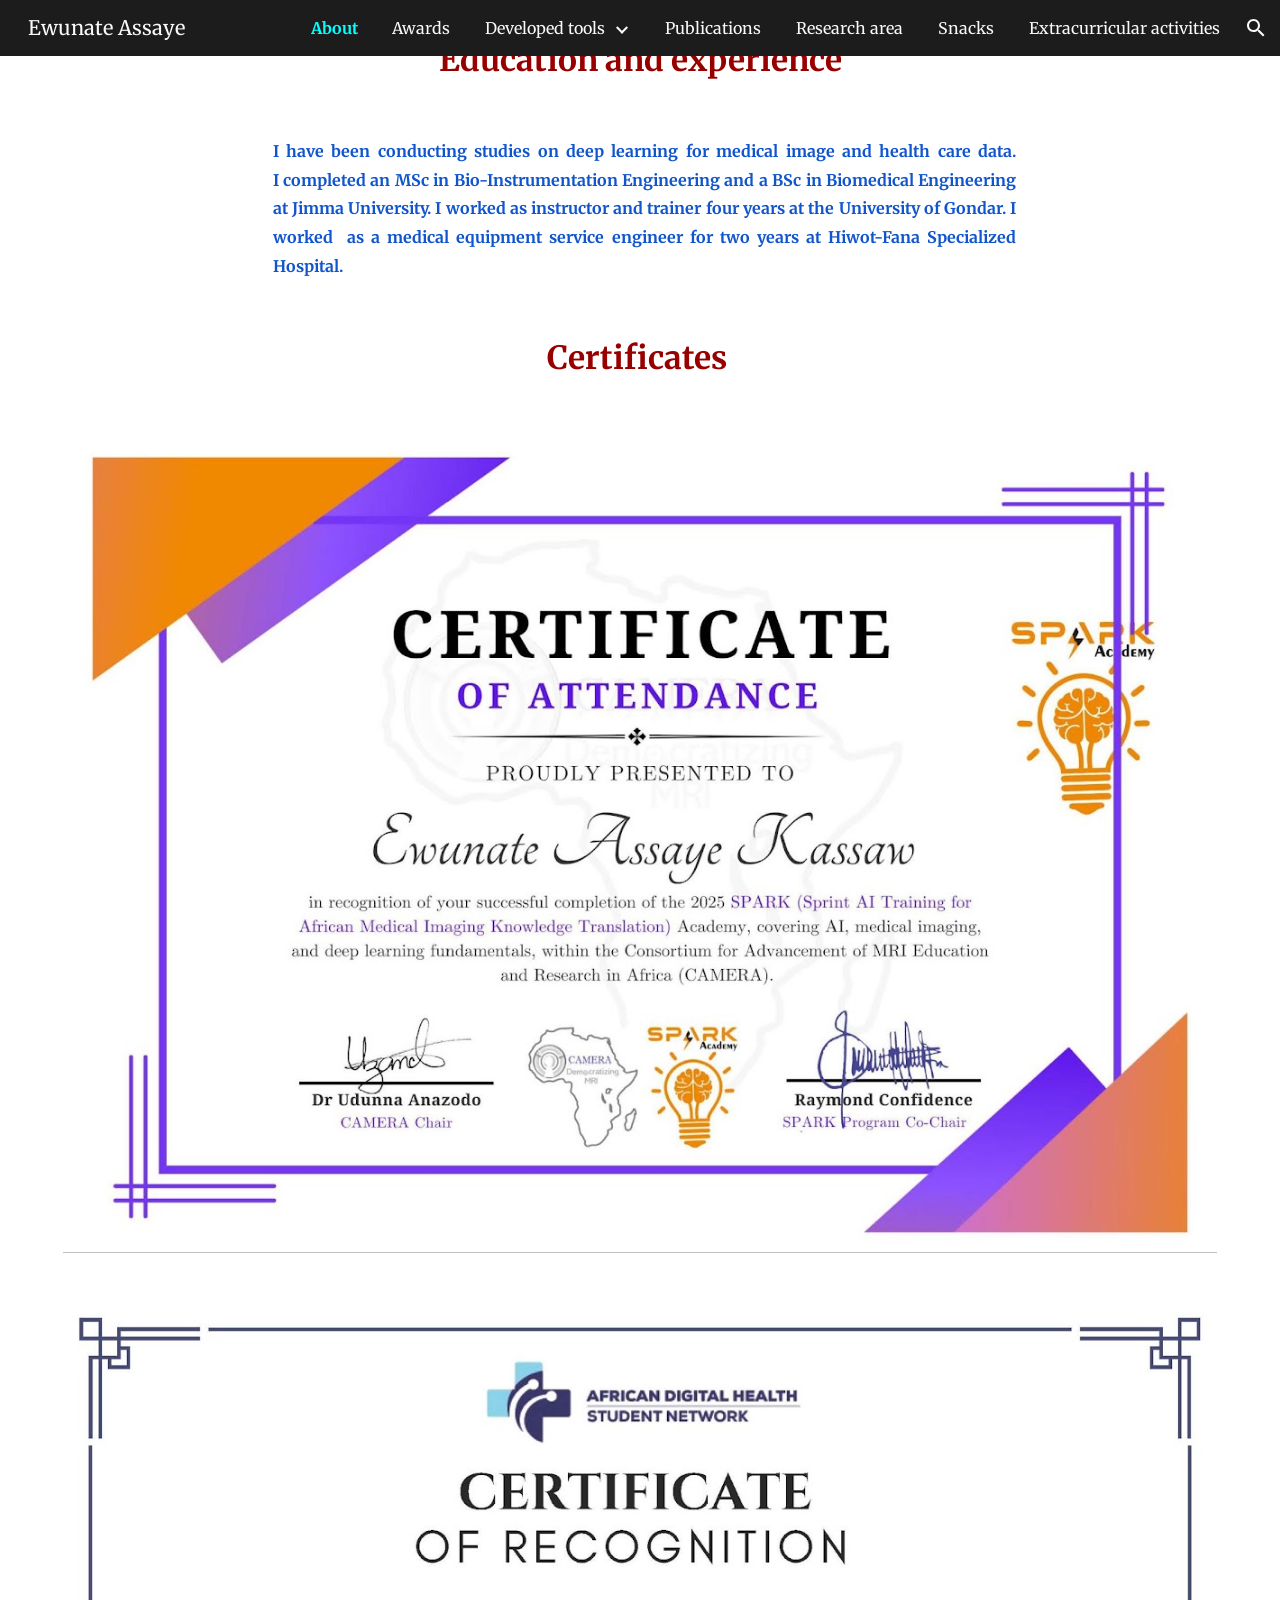
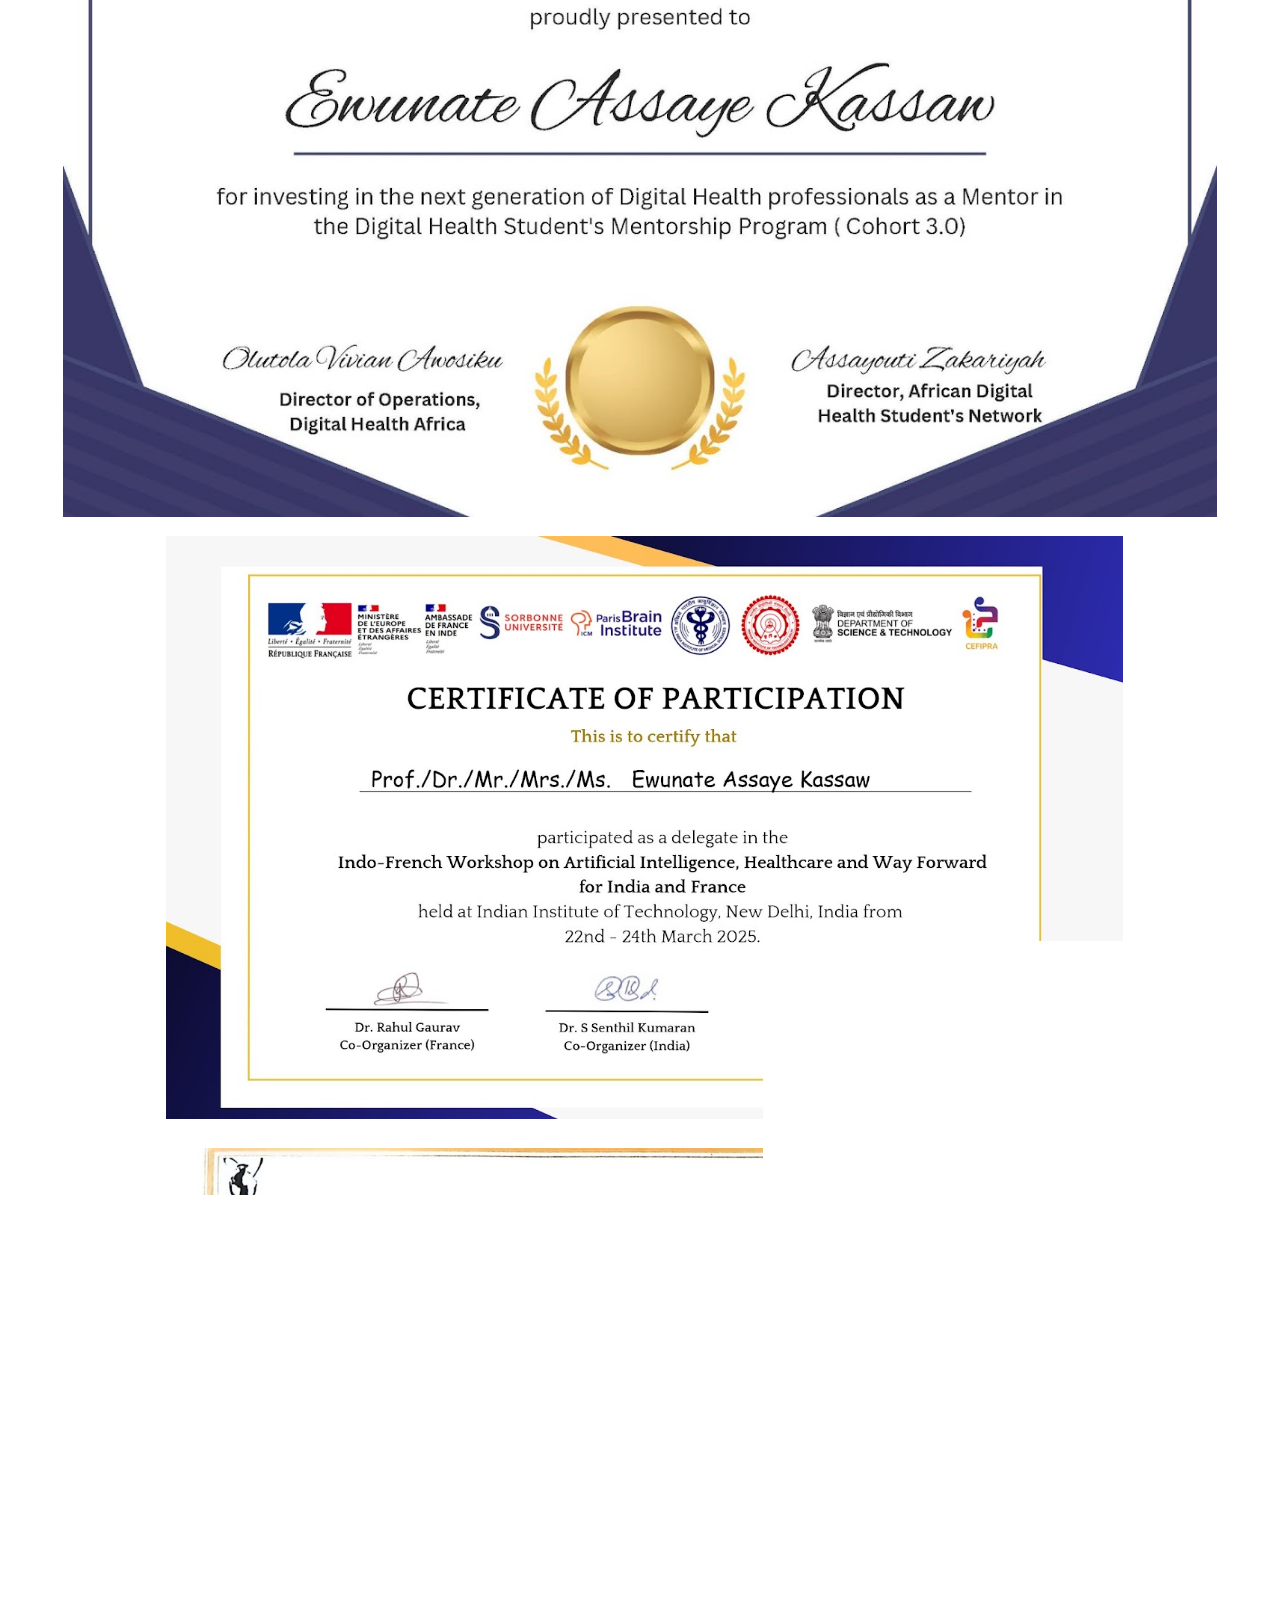
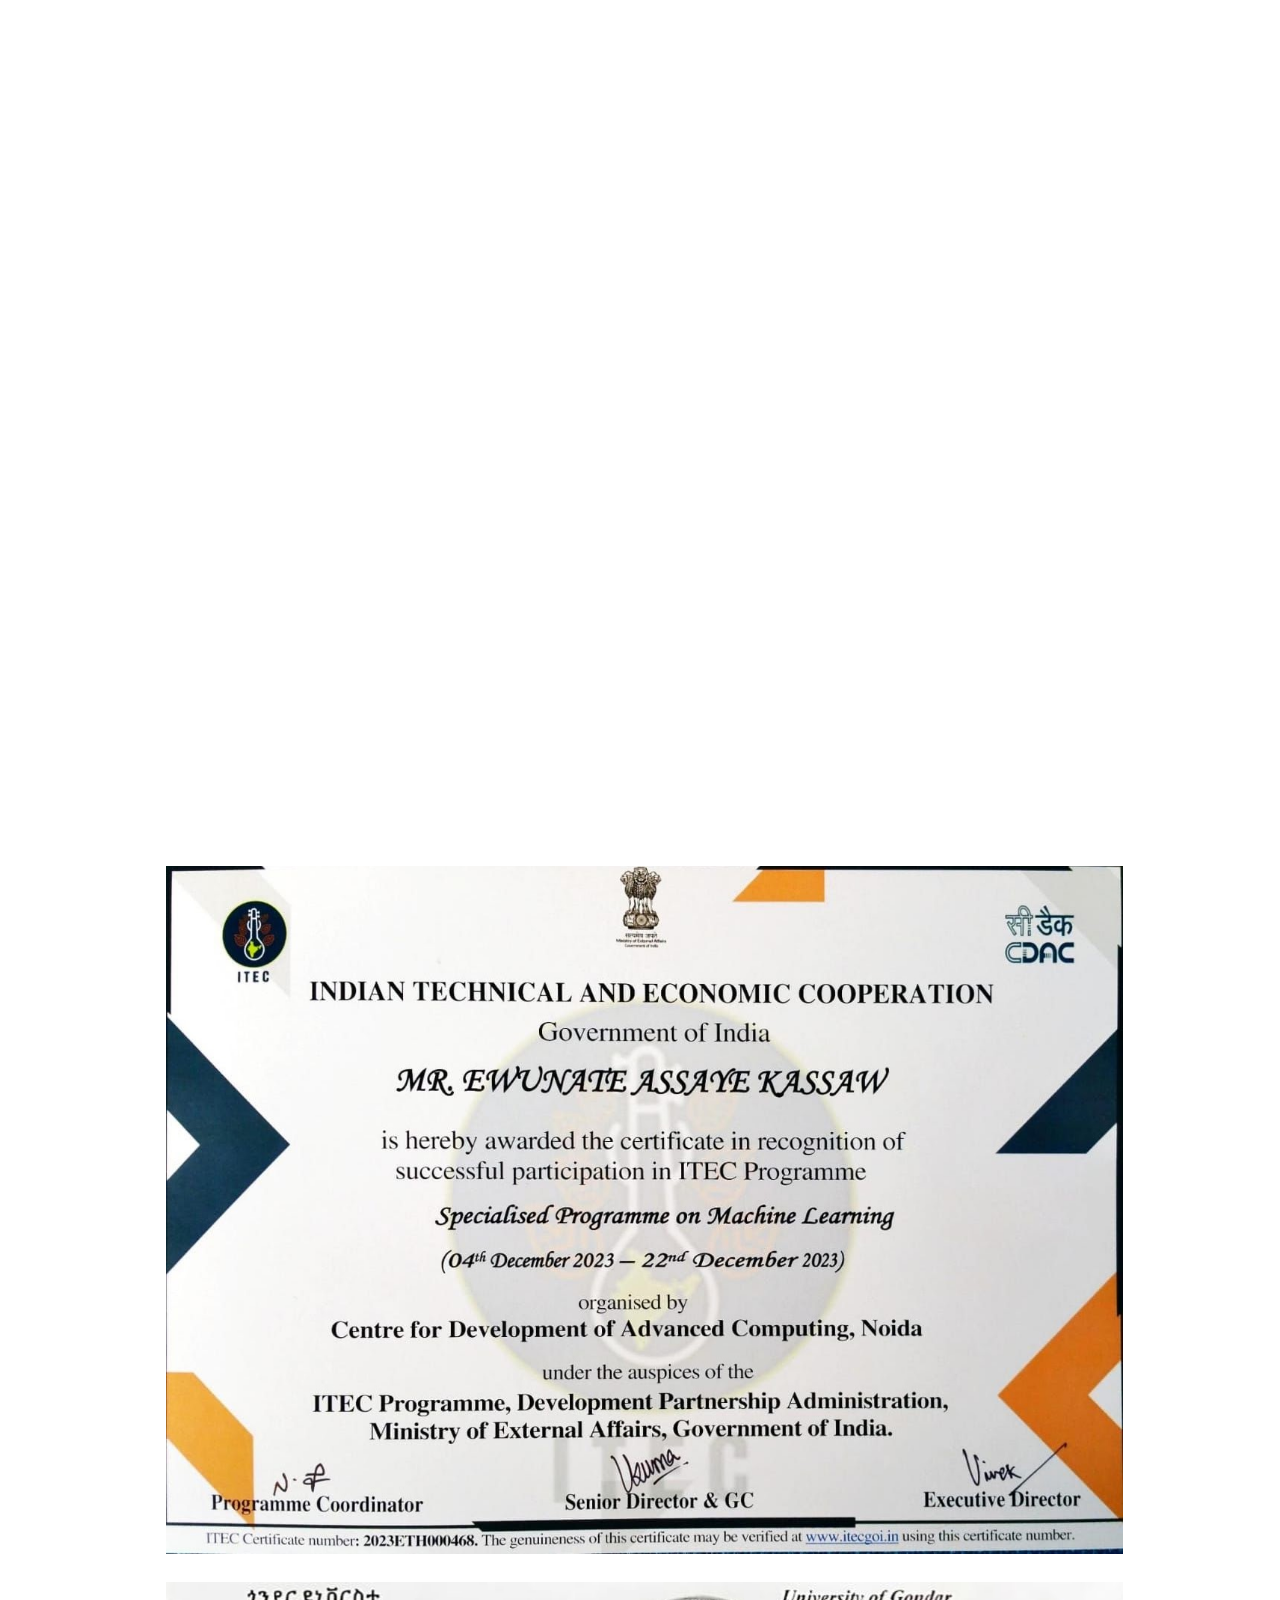
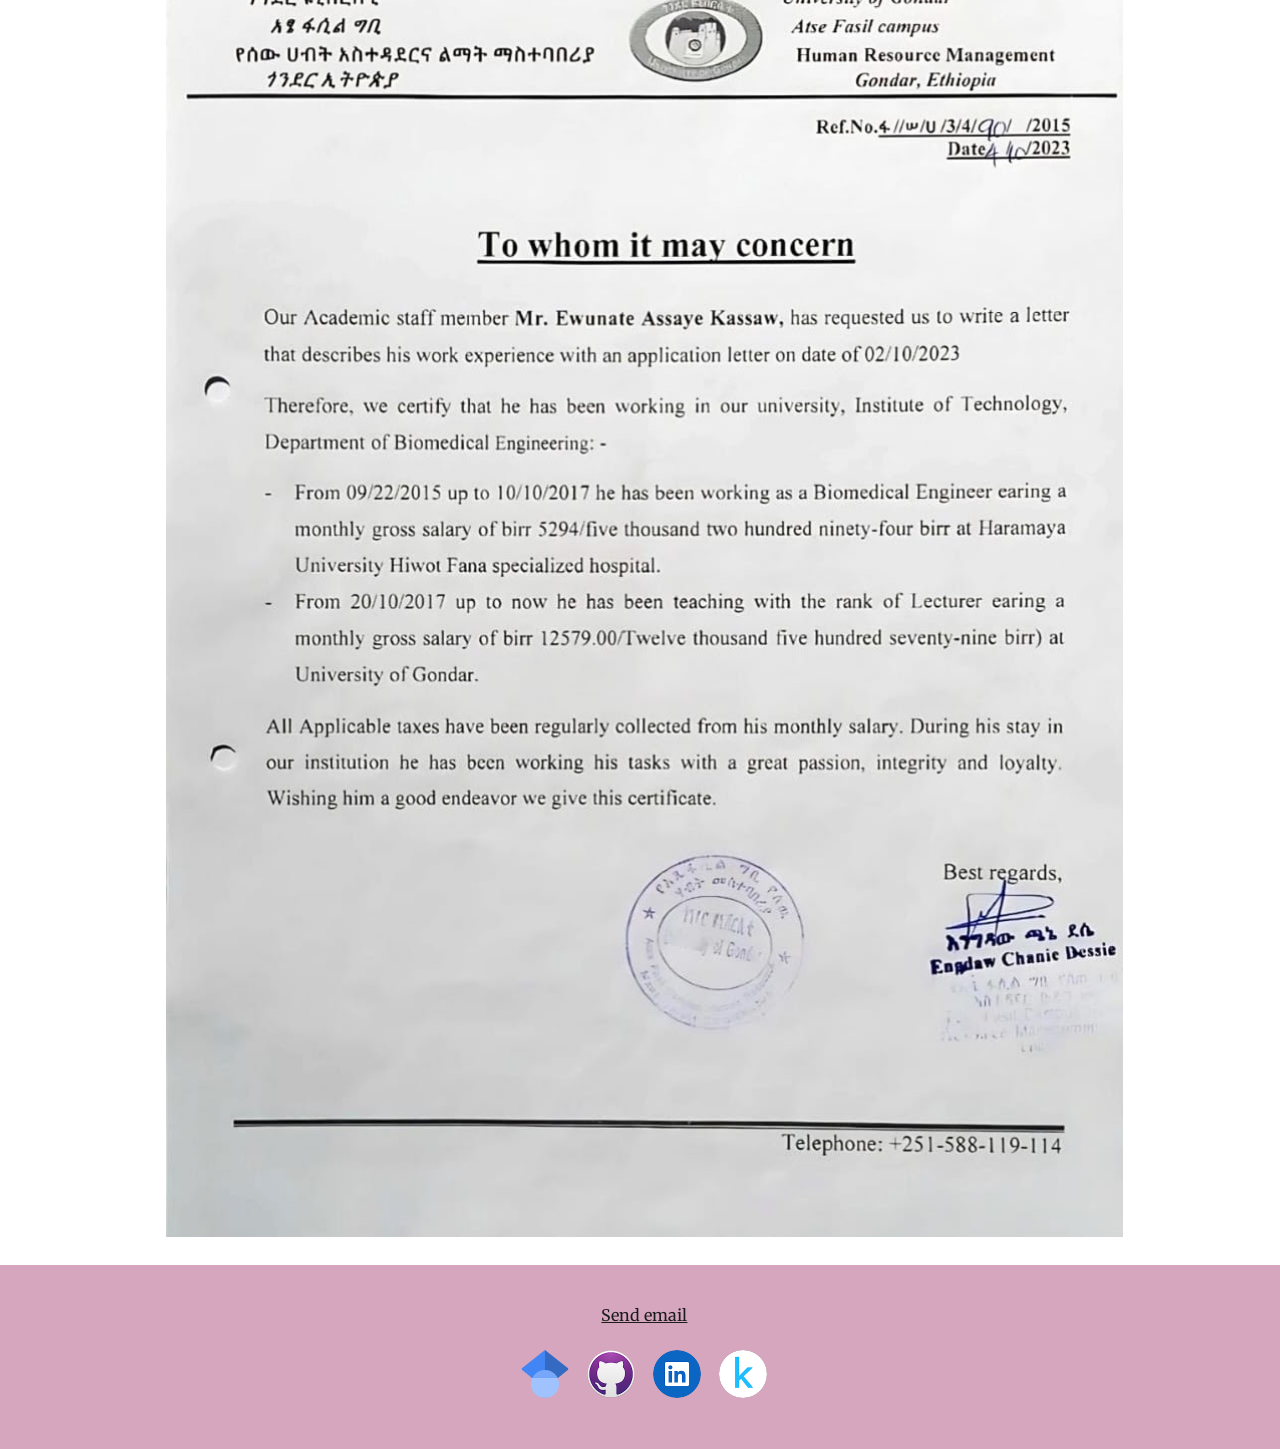
==== commit 6d4cdc89: "Comprehensive audit: remove extra spacing, ghost sections, and inline padding across all pages" ====
--- a/index.html
+++ b/index.html
@@ -1,4 +1,4 @@
-<!DOCTYPE html>
+﻿<!DOCTYPE html>
 <html lang="en-US" itemscope itemtype="http://schema.org/WebPage">
   <head>
     <meta charset="utf-8">
@@ -27,9 +27,10 @@
     <link href="https://fonts.googleapis.com/css?family=Merriweather%3Ai%2Cbi%2C700%2C400&amp;display=swap" rel="stylesheet" nonce="Ml20PSsVQEsEp2u7OCqezA">
     <style nonce="Ml20PSsVQEsEp2u7OCqezA">@media only screen and (max-width: 479px){.puwcIf{font-size: 20.0pt;}}@media only screen and (min-width: 480px) and (max-width: 767px){.puwcIf{font-size: 22.0pt;}}@media only screen and (min-width: 768px) and (max-width: 1279px){.puwcIf{font-size: 24.0pt;}}@media only screen and (min-width: 1280px){.puwcIf{font-size: 24.0pt;}}</style>
     <link rel="stylesheet" href="assets/sites-ewunate.css" data-id="_cl" nonce="Ml20PSsVQEsEp2u7OCqezA">
-<link rel="stylesheet" href="assets/spacing.css">
+
     <title>Ewunate Assaye</title>
     <style jsname="ptDGoc" nonce="Ml20PSsVQEsEp2u7OCqezA">.htnAL{height: 27.0pt; font-size: 12.0pt; font-family: Merriweather; font-weight: 400; font-style: normal;}.QmpIrf{background-color: rgba(255,255,255,1); color: rgba(28,28,28,1); border-color: rgba(28,28,28,1);}.xkUom{background-color: rgba(0,0,0,0); color: rgba(28,28,28,1); border-color: rgba(28,28,28,1);}.KjwKmc{background-color: rgba(0,0,0,0); color: rgba(28,28,28,1); border-color: rgba(0,0,0,0);}.qeLZfd .QmpIrf{background-color: rgba(0,255,255,1); color: rgba(28,28,28,1); border-color: rgba(0,255,255,1);}.qeLZfd .xkUom{background-color: rgba(0,0,0,0); color: rgba(28,28,28,1); border-color: rgba(28,28,28,1);}.qeLZfd .KjwKmc{background-color: rgba(0,0,0,0); color: rgba(28,28,28,1); border-color: rgba(0,0,0,0);}.lQAHbd .QmpIrf{background-color: rgba(0,255,255,1); color: rgba(28,28,28,1); border-color: rgba(0,255,255,1);}.lQAHbd .xkUom{background-color: rgba(0,0,0,0); color: rgba(28,28,28,1); border-color: rgba(28,28,28,1);}.lQAHbd .KjwKmc{background-color: rgba(0,0,0,0); color: rgba(28,28,28,1); border-color: rgba(0,0,0,0);}.tpmmCb .QmpIrf{background-color: rgba(255,255,255,1); color: rgba(28,28,28,1); border-color: rgba(28,28,28,1);}.tpmmCb .xkUom{background-color: rgba(0,0,0,0); color: rgba(28,28,28,1); border-color: rgba(28,28,28,1);}.tpmmCb .KjwKmc{background-color: rgba(0,0,0,0); color: rgba(28,28,28,1); border-color: rgba(0,0,0,0);}.nyKByd .QmpIrf{background-color: rgba(0,255,255,1); color: rgba(28,28,28,1); border-color: rgba(0,255,255,1);}.nyKByd .xkUom{background-color: rgba(0,0,0,0); color: rgba(0,255,255,1); border-color: rgba(0,255,255,1);}.nyKByd .KjwKmc{background-color: rgba(0,0,0,0); color: rgba(0,255,255,1); border-color: rgba(0,0,0,0);}.iwQgFb{background-color: rgba(0,0,0,0.150000006); height: 2.0px; margin-top: 8.5px;}.qeLZfd .iwQgFb{background-color: rgba(0,0,0,0.150000006); height: 2.0px; margin-top: 8.5px;}.lQAHbd .iwQgFb{background-color: rgba(0,0,0,0.150000006); height: 2.0px; margin-top: 8.5px;}.CbiMKe{background-color: rgba(28,28,28,1);}.qeLZfd .CbiMKe{background-color: rgba(0,255,255,1);}.lQAHbd .CbiMKe{background-color: rgba(0,255,255,1);}.tpmmCb .CbiMKe{background-color: rgba(0,255,255,1);}.nyKByd .CbiMKe{background-color: rgba(0,255,255,1);}.PsKE7e{font-family: Merriweather;}.TlfmSc{font-family: Merriweather;}.Zjiec{font-family: Merriweather;}@media only screen and (max-width: 479px){.TlfmSc{font-size: 13.0pt;}}@media only screen and (min-width: 480px) and (max-width: 767px){.TlfmSc{font-size: 14.0pt;}}@media only screen and (min-width: 768px) and (max-width: 1279px){.TlfmSc{font-size: 15.0pt;}}@media only screen and (min-width: 1280px){.TlfmSc{font-size: 15.0pt;}}@media only screen and (max-width: 479px){.Zjiec{font-size: 16.0pt;}}@media only screen and (min-width: 480px) and (max-width: 767px){.Zjiec{font-size: 18.0pt;}}@media only screen and (min-width: 768px) and (max-width: 1279px){.Zjiec{font-size: 20.0pt;}}@media only screen and (min-width: 1280px){.Zjiec{font-size: 20.0pt;}}@media only screen and (max-width: 479px){.PsKE7e{font-size: 12.0pt;}}@media only screen and (min-width: 480px) and (max-width: 767px){.PsKE7e{font-size: 12.0pt;}}@media only screen and (min-width: 768px) and (max-width: 1279px){.PsKE7e{font-size: 12.0pt;}}@media only screen and (min-width: 1280px){.PsKE7e{font-size: 12.0pt;}}.hDrhEe{padding-top: 8.0px; padding-bottom: 8.0px;}.Zjiec{margin: 48px 32px 62px 48px;}.XMyrgf{margin: 48px 32px 0 48px;}.JzO0Vc{background-color: rgba(28,28,28,1);}.zDUgLc{background-color: rgba(28,28,28,1);}.eWDljc{background-color: rgba(28,28,28,1);}.wgxiMe{background-color: rgba(28,28,28,1);}.YSH9J{color: rgba(249,249,249,1);}.iWs3gf.chg4Jd:focus{background-color: rgba(249,249,249,0.1199999973);}.oNsfjf{color: rgba(249,249,249,1);}.YSH9J:not(.tCHXDc):not(.TlfmSc):not(.M9vuGd):hover{color: rgba(249,249,249,0.8199999928);}.oNsfjf:not(.tCHXDc):not(.Zjiec):not(.lhZOrc):hover{color: rgba(249,249,249,0.8199999928);}.GBy4H .YSH9J{color: rgba(249,249,249,1);}.GBy4H .iWs3gf.chg4Jd:focus{background-color: rgba(249,249,249,0.1199999973);}.GBy4H .PsKE7e.YSH9J:not(.M9vuGd):hover{color: rgba(249,249,249,0.8199999928);}.LBrwzc .YSH9J{color: rgba(28,28,28,1);}.LBrwzc .iWs3gf.chg4Jd:focus{background-color: rgba(28,28,28,0.1199999973);}.LBrwzc .PsKE7e.YSH9J:not(.M9vuGd):hover{color: rgba(28,28,28,0.8199999928);}.GBy4H .oNsfjf{color: rgba(249,249,249,1);}.GBy4H .PsKE7e.oNsfjf:not(.lhZOrc):hover{color: rgba(249,249,249,0.8199999928);}.LBrwzc .oNsfjf{color: rgba(28,28,28,1);}.LBrwzc .PsKE7e.oNsfjf:not(.lhZOrc):hover{color: rgba(28,28,28,0.8199999928);}.M9vuGd .aJHbb{color: rgba(0,255,255,1); font-weight: bold;}.GBy4H .M9vuGd .aJHbb{color: rgba(0,255,255,1); font-weight: bold;}.LBrwzc .M9vuGd .aJHbb{color: rgba(28,28,28,1); font-weight: bold;}.lhZOrc{background-color: rgba(0,255,255,1); color: rgba(28,28,28,1);}.lhZOrc{background-color: rgba(0,255,255,1); color: rgba(28,28,28,1);}.lhZOrc{background-color: rgba(0,234,234,1); color: rgba(28,28,28,1);}.LB7kq{padding-bottom: 56px; padding-top: 112px;}.qnVSj{color: rgba(28,28,28,1);}.zfr3Q{color: rgba(28,28,28,1);}.qeLZfd .qnVSj{color: rgba(28,28,28,1);}.qeLZfd .zfr3Q{color: rgba(28,28,28,1);}.lQAHbd .qnVSj{color: rgba(28,28,28,1);}.lQAHbd .zfr3Q{color: rgba(28,28,28,1);}.tpmmCb .qnVSj{color: rgba(28,28,28,1);}.tpmmCb .zfr3Q{color: rgba(28,28,28,1);}.nyKByd .qnVSj{color: rgba(249,249,249,1);}.nyKByd .zfr3Q{color: rgba(249,249,249,1);}.qLrapd{color: rgba(28,28,28,1);}.duRjpb{color: rgba(28,28,28,1);}.duRjpb .OUGEr{color: rgba(28,28,28,1);}.qeLZfd .qLrapd{color: rgba(152,0,0,1);}.qeLZfd .duRjpb{color: rgba(152,0,0,1);}.qeLZfd .duRjpb .OUGEr{color: rgba(152,0,0,1);}.lQAHbd .qLrapd{color: rgba(28,28,28,1);}.lQAHbd .duRjpb{color: rgba(28,28,28,1);}.lQAHbd .duRjpb .OUGEr{color: rgba(28,28,28,1);}.tpmmCb .qLrapd{color: rgba(28,28,28,1);}.tpmmCb .duRjpb{color: rgba(28,28,28,1);}.tpmmCb .duRjpb .OUGEr{color: rgba(28,28,28,1);}.nyKByd .qLrapd{color: rgba(249,249,249,1);}.nyKByd .duRjpb{color: rgba(249,249,249,1);}.nyKByd .duRjpb .OUGEr{color: rgba(249,249,249,1);}.aHM7ed{color: rgba(28,28,28,1);}.JYVBee{color: rgba(28,28,28,1);}.JYVBee .OUGEr{color: rgba(28,28,28,1);}.qeLZfd .aHM7ed{color: rgba(152,0,0,1);}.qeLZfd .JYVBee{color: rgba(152,0,0,1);}.qeLZfd .JYVBee .OUGEr{color: rgba(152,0,0,1);}.lQAHbd .aHM7ed{color: rgba(28,28,28,1);}.lQAHbd .JYVBee{color: rgba(28,28,28,1);}.lQAHbd .JYVBee .OUGEr{color: rgba(28,28,28,1);}.tpmmCb .aHM7ed{color: rgba(28,28,28,1);}.tpmmCb .JYVBee{color: rgba(28,28,28,1);}.tpmmCb .JYVBee .OUGEr{color: rgba(28,28,28,1);}.nyKByd .aHM7ed{color: rgba(249,249,249,1);}.nyKByd .JYVBee{color: rgba(249,249,249,1);}.nyKByd .JYVBee .OUGEr{color: rgba(249,249,249,1);}.NHD4Gf{color: rgba(28,28,28,1);}.OmQG5e{color: rgba(28,28,28,1);}.OmQG5e .OUGEr{color: rgba(28,28,28,1);}.qeLZfd .NHD4Gf{color: rgba(152,0,0,1);}.qeLZfd .OmQG5e{color: rgba(152,0,0,1);}.qeLZfd .OmQG5e .OUGEr{color: rgba(152,0,0,1);}.lQAHbd .NHD4Gf{color: rgba(28,28,28,1);}.lQAHbd .OmQG5e{color: rgba(28,28,28,1);}.lQAHbd .OmQG5e .OUGEr{color: rgba(28,28,28,1);}.tpmmCb .NHD4Gf{color: rgba(28,28,28,1);}.tpmmCb .OmQG5e{color: rgba(28,28,28,1);}.tpmmCb .OmQG5e .OUGEr{color: rgba(28,28,28,1);}.nyKByd .NHD4Gf{color: rgba(249,249,249,1);}.nyKByd .OmQG5e{color: rgba(249,249,249,1);}.nyKByd .OmQG5e .OUGEr{color: rgba(249,249,249,1);}.Glwbz{color: rgba(28,28,28,1);}.TMjjoe{color: rgba(28,28,28,1);}.qeLZfd .Glwbz{color: rgba(28,28,28,1);}.qeLZfd .TMjjoe{color: rgba(28,28,28,1);}.lQAHbd .Glwbz{color: rgba(28,28,28,1);}.lQAHbd .TMjjoe{color: rgba(28,28,28,1);}.tpmmCb .Glwbz{color: rgba(28,28,28,1);}.tpmmCb .TMjjoe{color: rgba(28,28,28,1);}.nyKByd .Glwbz{color: rgba(249,249,249,1);}.nyKByd .TMjjoe{color: rgba(249,249,249,1);}.aw5Odc{color: rgba(28,28,28,1);}a.chg4Jd:focus{box-shadow: 0 0 0 2px rgba(255, 255, 255, 0.8), 0 0 0 4px rgba(28, 28, 28, 1);}.htnAL:focus-within{box-shadow: 0 0 0 2px rgba(255, 255, 255, 0.8), 0 0 0 4px rgba(28, 28, 28, 1);}.qeLZfd .aw5Odc{color: rgba(28,28,28,1);}.qeLZfd a.chg4Jd:focus{box-shadow: 0 0 0 2px rgba(255, 255, 255, 0.8), 0 0 0 4px rgba(28, 28, 28, 1);}.qeLZfd .htnAL:focus-within{box-shadow: 0 0 0 2px rgba(255, 255, 255, 0.8), 0 0 0 4px rgba(28, 28, 28, 1);}.lQAHbd .aw5Odc{color: rgba(28,28,28,1);}.lQAHbd a.chg4Jd:focus{box-shadow: 0 0 0 2px rgba(255, 255, 255, 0.8), 0 0 0 4px rgba(28, 28, 28, 1);}.lQAHbd .htnAL:focus-within{box-shadow: 0 0 0 2px rgba(255, 255, 255, 0.8), 0 0 0 4px rgba(28, 28, 28, 1);}.tpmmCb .aw5Odc{color: rgba(28,28,28,1);}.tpmmCb a.chg4Jd:focus{box-shadow: 0 0 0 2px rgba(255, 255, 255, 0.8), 0 0 0 4px rgba(28, 28, 28, 1);}.tpmmCb .htnAL:focus-within{box-shadow: 0 0 0 2px rgba(255, 255, 255, 0.8), 0 0 0 4px rgba(28, 28, 28, 1);}.nyKByd .aw5Odc{color: rgba(249,249,249,1);}.nyKByd a.chg4Jd:focus{box-shadow: 0 0 0 2px rgba(255, 255, 255, 0.8), 0 0 0 4px rgba(249, 249, 249, 1);}.nyKByd .htnAL:focus-within{box-shadow: 0 0 0 2px rgba(255, 255, 255, 0.8), 0 0 0 4px rgba(249, 249, 249, 1);}.ImnMyf{color: rgba(28,28,28,1);}.Vs12Bd{color: rgba(28,28,28,1);}.S5d9Rd{color: rgba(28,28,28,1);}.yaqOZd:before{display: block; background-color: rgba(255,255,255,1);}.yaqOZd.qeLZfd:before{display: block; background-color: rgba(74,134,232,1);}.yaqOZd.lQAHbd:before{display: block; background-color: rgba(213,166,189,1);}.O13XJf{height: 340px;}.nyKByd .Wew9ke{fill: rgba(255,255,255,1);}.tpmmCb .Wew9ke{fill: rgba(0,0,0,0.5400000215);}@media only screen and (max-width: 479px){.O13XJf{height: 250px;}}.SBrW1{height: 430px;}.M63kCb{background-color: rgba(255,255,255,1);}.xgQ6eb{background-color: rgba(255,255,255,1);}.mtsG9b{background-color: rgba(0,0,0,0.0299999993); outline-color: rgba(0,0,0,0.1000000015);}.qeLZfd .mtsG9b{background-color: rgba(0,0,0,0.0299999993); outline-color: rgba(0,0,0,0.1000000015);}.lQAHbd .mtsG9b{background-color: rgba(0,0,0,0.0299999993); outline-color: rgba(0,0,0,0.1000000015);}.Mt0nFe{border-color: rgba(0,0,0,0.1000000015);}.qeLZfd .Mt0nFe{border-color: rgba(0,0,0,0.1000000015);}.lQAHbd .Mt0nFe{border-color: rgba(0,0,0,0.1000000015);}.ImnMyf{background-color: rgba(255,255,255,1);}.Vs12Bd{background-color: rgba(74,134,232,1);}.S5d9Rd{background-color: rgba(213,166,189,1);}.Wwnuce:not(.zX62Be){color: rgba(0,0,0,0.5400000215); fill: rgba(0,0,0,0.5400000215);}.qeLZfd .Wwnuce:not(.zX62Be){color: rgba(0,0,0,0.5400000215); fill: rgba(0,0,0,0.5400000215);}.lQAHbd .Wwnuce:not(.zX62Be){color: rgba(0,0,0,0.5400000215); fill: rgba(0,0,0,0.5400000215);}.tpmmCb .Wwnuce:not(.zX62Be){color: rgba(0,0,0,0.5400000215); fill: rgba(0,0,0,0.5400000215);}.nyKByd .Wwnuce:not(.zX62Be){color: rgba(255,255,255,0.3199999928); fill: rgba(255,255,255,0.3199999928);}.yaqOZd.O13XJf:before{background-color: rgba(0,255,255,1);}.CMArNe{background-color: rgba(0,255,255,1);}@media only screen and (min-width: 768px){.yaqOZd:not(.LB7kq):not(.WxWicb){padding-top: 1.5rem; padding-bottom: 1.5rem;}}.j5pSsc{padding-left: 5px; padding-right: 5px;}.ZcASvf-AhqUyc-R6PoUb.SQVYQc .QjXeod{padding-top: 30.0%;}.ZcASvf-AhqUyc-R6PoUb.SQVYQc .KpytNd{width: 15.0%;}@media only screen{.ZcASvf-AhqUyc-R6PoUb.SQVYQc .LkDMRd{padding-left: 15.0%; padding-right: 15.0%;}}@media only screen{.ZcASvf-AhqUyc-R6PoUb.pdLmec .thH0zb{padding-left: 15.0%; padding-right: 15.0%;}}@media only screen{.ZcASvf-AhqUyc-R6PoUb .JFjBQd{left: -17.647058823529413%; right: -17.647058823529413%;}}@media only screen{.ZcASvf-AhqUyc-R6PoUb .JFjBQd .RQS9hb{left: 30.0%; width: 40.0%;}}.Ktthjf-AhqUyc-R6PoUb.SQVYQc .QjXeod{padding-top: 30.0%;}.Ktthjf-AhqUyc-R6PoUb.SQVYQc .KpytNd{width: 15.0%;}@media only screen and (min-width: 480px){.Ktthjf-AhqUyc-R6PoUb.SQVYQc .LkDMRd{padding-left: 15.0%; padding-right: 15.0%;}}@media only screen and (min-width: 480px){.Ktthjf-AhqUyc-R6PoUb.pdLmec .thH0zb{padding-left: 15.0%; padding-right: 15.0%;}}@media only screen and (min-width: 480px){.Ktthjf-AhqUyc-R6PoUb .JFjBQd{left: -17.647058823529413%; right: -17.647058823529413%;}}@media only screen and (min-width: 480px){.Ktthjf-AhqUyc-R6PoUb .JFjBQd .RQS9hb{left: 30.0%; width: 40.0%;}}.Ft7HRd-AhqUyc-R6PoUb.SQVYQc .QjXeod{padding-top: 30.0%;}.Ft7HRd-AhqUyc-R6PoUb.SQVYQc .KpytNd{width: 15.0%;}@media only screen and (min-width: 768px){.Ft7HRd-AhqUyc-R6PoUb.SQVYQc .LkDMRd{padding-left: 15.0%; padding-right: 15.0%;}}@media only screen and (min-width: 768px){.Ft7HRd-AhqUyc-R6PoUb.pdLmec .thH0zb{padding-left: 15.0%; padding-right: 15.0%;}}@media only screen and (min-width: 768px){.Ft7HRd-AhqUyc-R6PoUb .JFjBQd{left: -17.647058823529413%; right: -17.647058823529413%;}}@media only screen and (min-width: 768px){.Ft7HRd-AhqUyc-R6PoUb .JFjBQd .RQS9hb{left: 30.0%; width: 40.0%;}}.ZcASvf-AhqUyc-ibL1re.SQVYQc .QjXeod{padding-top: 15.0%;}.ZcASvf-AhqUyc-ibL1re.SQVYQc .KpytNd{width: 7.5%;}@media only screen{.ZcASvf-AhqUyc-ibL1re.SQVYQc .LkDMRd{padding-left: 7.5%; padding-right: 7.5%;}}@media only screen{.ZcASvf-AhqUyc-ibL1re.pdLmec .thH0zb{padding-left: 7.5%; padding-right: 7.5%;}}@media only screen{.ZcASvf-AhqUyc-ibL1re .JFjBQd{left: -8.108108108108107%; right: -8.108108108108107%;}}@media only screen{.ZcASvf-AhqUyc-ibL1re .JFjBQd .RQS9hb{left: 15.0%; width: 70.0%;}}.Ktthjf-AhqUyc-ibL1re.SQVYQc .QjXeod{padding-top: 15.0%;}.Ktthjf-AhqUyc-ibL1re.SQVYQc .KpytNd{width: 7.5%;}@media only screen and (min-width: 480px){.Ktthjf-AhqUyc-ibL1re.SQVYQc .LkDMRd{padding-left: 7.5%; padding-right: 7.5%;}}@media only screen and (min-width: 480px){.Ktthjf-AhqUyc-ibL1re.pdLmec .thH0zb{padding-left: 7.5%; padding-right: 7.5%;}}@media only screen and (min-width: 480px){.Ktthjf-AhqUyc-ibL1re .JFjBQd{left: -8.108108108108107%; right: -8.108108108108107%;}}@media only screen and (min-width: 480px){.Ktthjf-AhqUyc-ibL1re .JFjBQd .RQS9hb{left: 15.0%; width: 70.0%;}}.Ft7HRd-AhqUyc-ibL1re.SQVYQc .QjXeod{padding-top: 15.0%;}.Ft7HRd-AhqUyc-ibL1re.SQVYQc .KpytNd{width: 7.5%;}@media only screen and (min-width: 768px){.Ft7HRd-AhqUyc-ibL1re.SQVYQc .LkDMRd{padding-left: 7.5%; padding-right: 7.5%;}}@media only screen and (min-width: 768px){.Ft7HRd-AhqUyc-ibL1re.pdLmec .thH0zb{padding-left: 7.5%; padding-right: 7.5%;}}@media only screen and (min-width: 768px){.Ft7HRd-AhqUyc-ibL1re .JFjBQd{left: -8.108108108108107%; right: -8.108108108108107%;}}@media only screen and (min-width: 768px){.Ft7HRd-AhqUyc-ibL1re .JFjBQd .RQS9hb{left: 15.0%; width: 70.0%;}}.ZcASvf-AhqUyc-c5RTEf.SQVYQc .QjXeod{padding-top: 10.0%;}.ZcASvf-AhqUyc-c5RTEf.SQVYQc .KpytNd{width: 5.0%;}@media only screen{.ZcASvf-AhqUyc-c5RTEf.SQVYQc .LkDMRd{padding-left: 5.0%; padding-right: 5.0%;}}@media only screen{.ZcASvf-AhqUyc-c5RTEf.pdLmec .thH0zb{padding-left: 5.0%; padding-right: 5.0%;}}@media only screen{.ZcASvf-AhqUyc-c5RTEf .JFjBQd{left: -5.263157894736842%; right: -5.263157894736842%;}}@media only screen{.ZcASvf-AhqUyc-c5RTEf .JFjBQd .RQS9hb{left: 10.0%; width: 80.0%;}}.Ktthjf-AhqUyc-c5RTEf.SQVYQc .QjXeod{padding-top: 10.0%;}.Ktthjf-AhqUyc-c5RTEf.SQVYQc .KpytNd{width: 5.0%;}@media only screen and (min-width: 480px){.Ktthjf-AhqUyc-c5RTEf.SQVYQc .LkDMRd{padding-left: 5.0%; padding-right: 5.0%;}}@media only screen and (min-width: 480px){.Ktthjf-AhqUyc-c5RTEf.pdLmec .thH0zb{padding-left: 5.0%; padding-right: 5.0%;}}@media only screen and (min-width: 480px){.Ktthjf-AhqUyc-c5RTEf .JFjBQd{left: -5.263157894736842%; right: -5.263157894736842%;}}@media only screen and (min-width: 480px){.Ktthjf-AhqUyc-c5RTEf .JFjBQd .RQS9hb{left: 10.0%; width: 80.0%;}}.Ft7HRd-AhqUyc-c5RTEf.SQVYQc .QjXeod{padding-top: 10.0%;}.Ft7HRd-AhqUyc-c5RTEf.SQVYQc .KpytNd{width: 5.0%;}@media only screen and (min-width: 768px){.Ft7HRd-AhqUyc-c5RTEf.SQVYQc .LkDMRd{padding-left: 5.0%; padding-right: 5.0%;}}@media only screen and (min-width: 768px){.Ft7HRd-AhqUyc-c5RTEf.pdLmec .thH0zb{padding-left: 5.0%; padding-right: 5.0%;}}@media only screen and (min-width: 768px){.Ft7HRd-AhqUyc-c5RTEf .JFjBQd{left: -5.263157894736842%; right: -5.263157894736842%;}}@media only screen and (min-width: 768px){.Ft7HRd-AhqUyc-c5RTEf .JFjBQd .RQS9hb{left: 10.0%; width: 80.0%;}}.ZcASvf-AhqUyc-II5mzb.SQVYQc .QjXeod{padding-top: 7.5%;}.ZcASvf-AhqUyc-II5mzb.SQVYQc .KpytNd{width: 3.75%;}@media only screen{.ZcASvf-AhqUyc-II5mzb.SQVYQc .LkDMRd{padding-left: 3.75%; padding-right: 3.75%;}}@media only screen{.ZcASvf-AhqUyc-II5mzb.pdLmec .thH0zb{padding-left: 3.75%; padding-right: 3.75%;}}@media only screen{.ZcASvf-AhqUyc-II5mzb .JFjBQd{left: -3.896103896103896%; right: -3.896103896103896%;}}@media only screen{.ZcASvf-AhqUyc-II5mzb .JFjBQd .RQS9hb{left: 7.5%; width: 85.0%;}}.Ktthjf-AhqUyc-II5mzb.SQVYQc .QjXeod{padding-top: 7.5%;}.Ktthjf-AhqUyc-II5mzb.SQVYQc .KpytNd{width: 3.75%;}@media only screen and (min-width: 480px){.Ktthjf-AhqUyc-II5mzb.SQVYQc .LkDMRd{padding-left: 3.75%; padding-right: 3.75%;}}@media only screen and (min-width: 480px){.Ktthjf-AhqUyc-II5mzb.pdLmec .thH0zb{padding-left: 3.75%; padding-right: 3.75%;}}@media only screen and (min-width: 480px){.Ktthjf-AhqUyc-II5mzb .JFjBQd{left: -3.896103896103896%; right: -3.896103896103896%;}}@media only screen and (min-width: 480px){.Ktthjf-AhqUyc-II5mzb .JFjBQd .RQS9hb{left: 7.5%; width: 85.0%;}}.Ft7HRd-AhqUyc-II5mzb.SQVYQc .QjXeod{padding-top: 7.5%;}.Ft7HRd-AhqUyc-II5mzb.SQVYQc .KpytNd{width: 3.75%;}@media only screen and (min-width: 768px){.Ft7HRd-AhqUyc-II5mzb.SQVYQc .LkDMRd{padding-left: 3.75%; padding-right: 3.75%;}}@media only screen and (min-width: 768px){.Ft7HRd-AhqUyc-II5mzb.pdLmec .thH0zb{padding-left: 3.75%; padding-right: 3.75%;}}@media only screen and (min-width: 768px){.Ft7HRd-AhqUyc-II5mzb .JFjBQd{left: -3.896103896103896%; right: -3.896103896103896%;}}@media only screen and (min-width: 768px){.Ft7HRd-AhqUyc-II5mzb .JFjBQd .RQS9hb{left: 7.5%; width: 85.0%;}}.ZcASvf-AhqUyc-wNfPc.SQVYQc .QjXeod{padding-top: 6.0%;}.ZcASvf-AhqUyc-wNfPc.SQVYQc .KpytNd{width: 3.0%;}@media only screen{.ZcASvf-AhqUyc-wNfPc.SQVYQc .LkDMRd{padding-left: 3.0%; padding-right: 3.0%;}}@media only screen{.ZcASvf-AhqUyc-wNfPc.pdLmec .thH0zb{padding-left: 3.0%; padding-right: 3.0%;}}@media only screen{.ZcASvf-AhqUyc-wNfPc .JFjBQd{left: -3.0927835051546393%; right: -3.0927835051546393%;}}@media only screen{.ZcASvf-AhqUyc-wNfPc .JFjBQd .RQS9hb{left: 6.0%; width: 88.0%;}}.Ktthjf-AhqUyc-wNfPc.SQVYQc .QjXeod{padding-top: 6.0%;}.Ktthjf-AhqUyc-wNfPc.SQVYQc .KpytNd{width: 3.0%;}@media only screen and (min-width: 480px){.Ktthjf-AhqUyc-wNfPc.SQVYQc .LkDMRd{padding-left: 3.0%; padding-right: 3.0%;}}@media only screen and (min-width: 480px){.Ktthjf-AhqUyc-wNfPc.pdLmec .thH0zb{padding-left: 3.0%; padding-right: 3.0%;}}@media only screen and (min-width: 480px){.Ktthjf-AhqUyc-wNfPc .JFjBQd{left: -3.0927835051546393%; right: -3.0927835051546393%;}}@media only screen and (min-width: 480px){.Ktthjf-AhqUyc-wNfPc .JFjBQd .RQS9hb{left: 6.0%; width: 88.0%;}}.Ft7HRd-AhqUyc-wNfPc.SQVYQc .QjXeod{padding-top: 6.0%;}.Ft7HRd-AhqUyc-wNfPc.SQVYQc .KpytNd{width: 3.0%;}@media only screen and (min-width: 768px){.Ft7HRd-AhqUyc-wNfPc.SQVYQc .LkDMRd{padding-left: 3.0%; padding-right: 3.0%;}}@media only screen and (min-width: 768px){.Ft7HRd-AhqUyc-wNfPc.pdLmec .thH0zb{padding-left: 3.0%; padding-right: 3.0%;}}@media only screen and (min-width: 768px){.Ft7HRd-AhqUyc-wNfPc .JFjBQd{left: -3.0927835051546393%; right: -3.0927835051546393%;}}@media only screen and (min-width: 768px){.Ft7HRd-AhqUyc-wNfPc .JFjBQd .RQS9hb{left: 6.0%; width: 88.0%;}}.ZcASvf-AhqUyc-qWD73c.SQVYQc .QjXeod{padding-top: 5.0%;}.ZcASvf-AhqUyc-qWD73c.SQVYQc .KpytNd{width: 2.5%;}@media only screen{.ZcASvf-AhqUyc-qWD73c.SQVYQc .LkDMRd{padding-left: 2.5%; padding-right: 2.5%;}}@media only screen{.ZcASvf-AhqUyc-qWD73c.pdLmec .thH0zb{padding-left: 2.5%; padding-right: 2.5%;}}@media only screen{.ZcASvf-AhqUyc-qWD73c .JFjBQd{left: -2.5641025641025643%; right: -2.5641025641025643%;}}@media only screen{.ZcASvf-AhqUyc-qWD73c .JFjBQd .RQS9hb{left: 5.0%; width: 90.0%;}}.Ktthjf-AhqUyc-qWD73c.SQVYQc .QjXeod{padding-top: 5.0%;}.Ktthjf-AhqUyc-qWD73c.SQVYQc .KpytNd{width: 2.5%;}@media only screen and (min-width: 480px){.Ktthjf-AhqUyc-qWD73c.SQVYQc .LkDMRd{padding-left: 2.5%; padding-right: 2.5%;}}@media only screen and (min-width: 480px){.Ktthjf-AhqUyc-qWD73c.pdLmec .thH0zb{padding-left: 2.5%; padding-right: 2.5%;}}@media only screen and (min-width: 480px){.Ktthjf-AhqUyc-qWD73c .JFjBQd{left: -2.5641025641025643%; right: -2.5641025641025643%;}}@media only screen and (min-width: 480px){.Ktthjf-AhqUyc-qWD73c .JFjBQd .RQS9hb{left: 5.0%; width: 90.0%;}}.Ft7HRd-AhqUyc-qWD73c.SQVYQc .QjXeod{padding-top: 5.0%;}.Ft7HRd-AhqUyc-qWD73c.SQVYQc .KpytNd{width: 2.5%;}@media only screen and (min-width: 768px){.Ft7HRd-AhqUyc-qWD73c.SQVYQc .LkDMRd{padding-left: 2.5%; padding-right: 2.5%;}}@media only screen and (min-width: 768px){.Ft7HRd-AhqUyc-qWD73c.pdLmec .thH0zb{padding-left: 2.5%; padding-right: 2.5%;}}@media only screen and (min-width: 768px){.Ft7HRd-AhqUyc-qWD73c .JFjBQd{left: -2.5641025641025643%; right: -2.5641025641025643%;}}@media only screen and (min-width: 768px){.Ft7HRd-AhqUyc-qWD73c .JFjBQd .RQS9hb{left: 5.0%; width: 90.0%;}}.ZcASvf-AhqUyc-OwsYgb.SQVYQc .QjXeod{padding-top: 4.285714285714286%;}.ZcASvf-AhqUyc-OwsYgb.SQVYQc .KpytNd{width: 2.142857142857143%;}@media only screen{.ZcASvf-AhqUyc-OwsYgb.SQVYQc .LkDMRd{padding-left: 2.142857142857143%; padding-right: 2.142857142857143%;}}@media only screen{.ZcASvf-AhqUyc-OwsYgb.pdLmec .thH0zb{padding-left: 2.142857142857143%; padding-right: 2.142857142857143%;}}@media only screen{.ZcASvf-AhqUyc-OwsYgb .JFjBQd{left: -2.18978102189781%; right: -2.18978102189781%;}}@media only screen{.ZcASvf-AhqUyc-OwsYgb .JFjBQd .RQS9hb{left: 4.285714285714286%; width: 91.42857142857143%;}}.Ktthjf-AhqUyc-OwsYgb.SQVYQc .QjXeod{padding-top: 4.285714285714286%;}.Ktthjf-AhqUyc-OwsYgb.SQVYQc .KpytNd{width: 2.142857142857143%;}@media only screen and (min-width: 480px){.Ktthjf-AhqUyc-OwsYgb.SQVYQc .LkDMRd{padding-left: 2.142857142857143%; padding-right: 2.142857142857143%;}}@media only screen and (min-width: 480px){.Ktthjf-AhqUyc-OwsYgb.pdLmec .thH0zb{padding-left: 2.142857142857143%; padding-right: 2.142857142857143%;}}@media only screen and (min-width: 480px){.Ktthjf-AhqUyc-OwsYgb .JFjBQd{left: -2.18978102189781%; right: -2.18978102189781%;}}@media only screen and (min-width: 480px){.Ktthjf-AhqUyc-OwsYgb .JFjBQd .RQS9hb{left: 4.285714285714286%; width: 91.42857142857143%;}}.Ft7HRd-AhqUyc-OwsYgb.SQVYQc .QjXeod{padding-top: 4.285714285714286%;}.Ft7HRd-AhqUyc-OwsYgb.SQVYQc .KpytNd{width: 2.142857142857143%;}@media only screen and (min-width: 768px){.Ft7HRd-AhqUyc-OwsYgb.SQVYQc .LkDMRd{padding-left: 2.142857142857143%; padding-right: 2.142857142857143%;}}@media only screen and (min-width: 768px){.Ft7HRd-AhqUyc-OwsYgb.pdLmec .thH0zb{padding-left: 2.142857142857143%; padding-right: 2.142857142857143%;}}@media only screen and (min-width: 768px){.Ft7HRd-AhqUyc-OwsYgb .JFjBQd{left: -2.18978102189781%; right: -2.18978102189781%;}}@media only screen and (min-width: 768px){.Ft7HRd-AhqUyc-OwsYgb .JFjBQd .RQS9hb{left: 4.285714285714286%; width: 91.42857142857143%;}}.ZcASvf-AhqUyc-OiUrBf.SQVYQc .QjXeod{padding-top: 3.75%;}.ZcASvf-AhqUyc-OiUrBf.SQVYQc .KpytNd{width: 1.875%;}@media only screen{.ZcASvf-AhqUyc-OiUrBf.SQVYQc .LkDMRd{padding-left: 1.875%; padding-right: 1.875%;}}@media only screen{.ZcASvf-AhqUyc-OiUrBf.pdLmec .thH0zb{padding-left: 1.875%; padding-right: 1.875%;}}@media only screen{.ZcASvf-AhqUyc-OiUrBf .JFjBQd{left: -1.910828025477707%; right: -1.910828025477707%;}}@media only screen{.ZcASvf-AhqUyc-OiUrBf .JFjBQd .RQS9hb{left: 3.75%; width: 92.5%;}}.Ktthjf-AhqUyc-OiUrBf.SQVYQc .QjXeod{padding-top: 3.75%;}.Ktthjf-AhqUyc-OiUrBf.SQVYQc .KpytNd{width: 1.875%;}@media only screen and (min-width: 480px){.Ktthjf-AhqUyc-OiUrBf.SQVYQc .LkDMRd{padding-left: 1.875%; padding-right: 1.875%;}}@media only screen and (min-width: 480px){.Ktthjf-AhqUyc-OiUrBf.pdLmec .thH0zb{padding-left: 1.875%; padding-right: 1.875%;}}@media only screen and (min-width: 480px){.Ktthjf-AhqUyc-OiUrBf .JFjBQd{left: -1.910828025477707%; right: -1.910828025477707%;}}@media only screen and (min-width: 480px){.Ktthjf-AhqUyc-OiUrBf .JFjBQd .RQS9hb{left: 3.75%; width: 92.5%;}}.Ft7HRd-AhqUyc-OiUrBf.SQVYQc .QjXeod{padding-top: 3.75%;}.Ft7HRd-AhqUyc-OiUrBf.SQVYQc .KpytNd{width: 1.875%;}@media only screen and (min-width: 768px){.Ft7HRd-AhqUyc-OiUrBf.SQVYQc .LkDMRd{padding-left: 1.875%; padding-right: 1.875%;}}@media only screen and (min-width: 768px){.Ft7HRd-AhqUyc-OiUrBf.pdLmec .thH0zb{padding-left: 1.875%; padding-right: 1.875%;}}@media only screen and (min-width: 768px){.Ft7HRd-AhqUyc-OiUrBf .JFjBQd{left: -1.910828025477707%; right: -1.910828025477707%;}}@media only screen and (min-width: 768px){.Ft7HRd-AhqUyc-OiUrBf .JFjBQd .RQS9hb{left: 3.75%; width: 92.5%;}}.ZcASvf-AhqUyc-Clt0zb.SQVYQc .QjXeod{padding-top: 3.3333333333333335%;}.ZcASvf-AhqUyc-Clt0zb.SQVYQc .KpytNd{width: 1.6666666666666667%;}@media only screen{.ZcASvf-AhqUyc-Clt0zb.SQVYQc .LkDMRd{padding-left: 1.6666666666666667%; padding-right: 1.6666666666666667%;}}@media only screen{.ZcASvf-AhqUyc-Clt0zb.pdLmec .thH0zb{padding-left: 1.6666666666666667%; padding-right: 1.6666666666666667%;}}@media only screen{.ZcASvf-AhqUyc-Clt0zb .JFjBQd{left: -1.6949152542372883%; right: -1.6949152542372883%;}}@media only screen{.ZcASvf-AhqUyc-Clt0zb .JFjBQd .RQS9hb{left: 3.3333333333333335%; width: 93.33333333333333%;}}.Ktthjf-AhqUyc-Clt0zb.SQVYQc .QjXeod{padding-top: 3.3333333333333335%;}.Ktthjf-AhqUyc-Clt0zb.SQVYQc .KpytNd{width: 1.6666666666666667%;}@media only screen and (min-width: 480px){.Ktthjf-AhqUyc-Clt0zb.SQVYQc .LkDMRd{padding-left: 1.6666666666666667%; padding-right: 1.6666666666666667%;}}@media only screen and (min-width: 480px){.Ktthjf-AhqUyc-Clt0zb.pdLmec .thH0zb{padding-left: 1.6666666666666667%; padding-right: 1.6666666666666667%;}}@media only screen and (min-width: 480px){.Ktthjf-AhqUyc-Clt0zb .JFjBQd{left: -1.6949152542372883%; right: -1.6949152542372883%;}}@media only screen and (min-width: 480px){.Ktthjf-AhqUyc-Clt0zb .JFjBQd .RQS9hb{left: 3.3333333333333335%; width: 93.33333333333333%;}}.Ft7HRd-AhqUyc-Clt0zb.SQVYQc .QjXeod{padding-top: 3.3333333333333335%;}.Ft7HRd-AhqUyc-Clt0zb.SQVYQc .KpytNd{width: 1.6666666666666667%;}@media only screen and (min-width: 768px){.Ft7HRd-AhqUyc-Clt0zb.SQVYQc .LkDMRd{padding-left: 1.6666666666666667%; padding-right: 1.6666666666666667%;}}@media only screen and (min-width: 768px){.Ft7HRd-AhqUyc-Clt0zb.pdLmec .thH0zb{padding-left: 1.6666666666666667%; padding-right: 1.6666666666666667%;}}@media only screen and (min-width: 768px){.Ft7HRd-AhqUyc-Clt0zb .JFjBQd{left: -1.6949152542372883%; right: -1.6949152542372883%;}}@media only screen and (min-width: 768px){.Ft7HRd-AhqUyc-Clt0zb .JFjBQd .RQS9hb{left: 3.3333333333333335%; width: 93.33333333333333%;}}.ZcASvf-AhqUyc-EehZO.SQVYQc .QjXeod{padding-top: 3.0%;}.ZcASvf-AhqUyc-EehZO.SQVYQc .KpytNd{width: 1.5%;}@media only screen{.ZcASvf-AhqUyc-EehZO.SQVYQc .LkDMRd{padding-left: 1.5%; padding-right: 1.5%;}}@media only screen{.ZcASvf-AhqUyc-EehZO.pdLmec .thH0zb{padding-left: 1.5%; padding-right: 1.5%;}}@media only screen{.ZcASvf-AhqUyc-EehZO .JFjBQd{left: -1.5228426395939088%; right: -1.5228426395939088%;}}@media only screen{.ZcASvf-AhqUyc-EehZO .JFjBQd .RQS9hb{left: 3.0%; width: 94.0%;}}.Ktthjf-AhqUyc-EehZO.SQVYQc .QjXeod{padding-top: 3.0%;}.Ktthjf-AhqUyc-EehZO.SQVYQc .KpytNd{width: 1.5%;}@media only screen and (min-width: 480px){.Ktthjf-AhqUyc-EehZO.SQVYQc .LkDMRd{padding-left: 1.5%; padding-right: 1.5%;}}@media only screen and (min-width: 480px){.Ktthjf-AhqUyc-EehZO.pdLmec .thH0zb{padding-left: 1.5%; padding-right: 1.5%;}}@media only screen and (min-width: 480px){.Ktthjf-AhqUyc-EehZO .JFjBQd{left: -1.5228426395939088%; right: -1.5228426395939088%;}}@media only screen and (min-width: 480px){.Ktthjf-AhqUyc-EehZO .JFjBQd .RQS9hb{left: 3.0%; width: 94.0%;}}.Ft7HRd-AhqUyc-EehZO.SQVYQc .QjXeod{padding-top: 3.0%;}.Ft7HRd-AhqUyc-EehZO.SQVYQc .KpytNd{width: 1.5%;}@media only screen and (min-width: 768px){.Ft7HRd-AhqUyc-EehZO.SQVYQc .LkDMRd{padding-left: 1.5%; padding-right: 1.5%;}}@media only screen and (min-width: 768px){.Ft7HRd-AhqUyc-EehZO.pdLmec .thH0zb{padding-left: 1.5%; padding-right: 1.5%;}}@media only screen and (min-width: 768px){.Ft7HRd-AhqUyc-EehZO .JFjBQd{left: -1.5228426395939088%; right: -1.5228426395939088%;}}@media only screen and (min-width: 768px){.Ft7HRd-AhqUyc-EehZO .JFjBQd .RQS9hb{left: 3.0%; width: 94.0%;}}.ZcASvf-AhqUyc-zQtlcf.SQVYQc .QjXeod{padding-top: 2.727272727272727%;}.ZcASvf-AhqUyc-zQtlcf.SQVYQc .KpytNd{width: 1.3636363636363635%;}@media only screen{.ZcASvf-AhqUyc-zQtlcf.SQVYQc .LkDMRd{padding-left: 1.3636363636363635%; padding-right: 1.3636363636363635%;}}@media only screen{.ZcASvf-AhqUyc-zQtlcf.pdLmec .thH0zb{padding-left: 1.3636363636363635%; padding-right: 1.3636363636363635%;}}@media only screen{.ZcASvf-AhqUyc-zQtlcf .JFjBQd{left: -1.3824884792626728%; right: -1.3824884792626728%;}}@media only screen{.ZcASvf-AhqUyc-zQtlcf .JFjBQd .RQS9hb{left: 2.727272727272727%; width: 94.54545454545455%;}}.Ktthjf-AhqUyc-zQtlcf.SQVYQc .QjXeod{padding-top: 2.727272727272727%;}.Ktthjf-AhqUyc-zQtlcf.SQVYQc .KpytNd{width: 1.3636363636363635%;}@media only screen and (min-width: 480px){.Ktthjf-AhqUyc-zQtlcf.SQVYQc .LkDMRd{padding-left: 1.3636363636363635%; padding-right: 1.3636363636363635%;}}@media only screen and (min-width: 480px){.Ktthjf-AhqUyc-zQtlcf.pdLmec .thH0zb{padding-left: 1.3636363636363635%; padding-right: 1.3636363636363635%;}}@media only screen and (min-width: 480px){.Ktthjf-AhqUyc-zQtlcf .JFjBQd{left: -1.3824884792626728%; right: -1.3824884792626728%;}}@media only screen and (min-width: 480px){.Ktthjf-AhqUyc-zQtlcf .JFjBQd .RQS9hb{left: 2.727272727272727%; width: 94.54545454545455%;}}.Ft7HRd-AhqUyc-zQtlcf.SQVYQc .QjXeod{padding-top: 2.727272727272727%;}.Ft7HRd-AhqUyc-zQtlcf.SQVYQc .KpytNd{width: 1.3636363636363635%;}@media only screen and (min-width: 768px){.Ft7HRd-AhqUyc-zQtlcf.SQVYQc .LkDMRd{padding-left: 1.3636363636363635%; padding-right: 1.3636363636363635%;}}@media only screen and (min-width: 768px){.Ft7HRd-AhqUyc-zQtlcf.pdLmec .thH0zb{padding-left: 1.3636363636363635%; padding-right: 1.3636363636363635%;}}@media only screen and (min-width: 768px){.Ft7HRd-AhqUyc-zQtlcf .JFjBQd{left: -1.3824884792626728%; right: -1.3824884792626728%;}}@media only screen and (min-width: 768px){.Ft7HRd-AhqUyc-zQtlcf .JFjBQd .RQS9hb{left: 2.727272727272727%; width: 94.54545454545455%;}}.ZcASvf-AhqUyc-uQSCkd.SQVYQc .QjXeod{padding-top: 2.5%;}.ZcASvf-AhqUyc-uQSCkd.SQVYQc .KpytNd{width: 1.25%;}@media only screen{.ZcASvf-AhqUyc-uQSCkd.SQVYQc .LkDMRd{padding-left: 1.25%; padding-right: 1.25%;}}@media only screen{.ZcASvf-AhqUyc-uQSCkd.pdLmec .thH0zb{padding-left: 1.25%; padding-right: 1.25%;}}@media only screen{.ZcASvf-AhqUyc-uQSCkd .JFjBQd{left: -1.2658227848101267%; right: -1.2658227848101267%;}}@media only screen{.ZcASvf-AhqUyc-uQSCkd .JFjBQd .RQS9hb{left: 2.5%; width: 95.0%;}}.Ktthjf-AhqUyc-uQSCkd.SQVYQc .QjXeod{padding-top: 2.5%;}.Ktthjf-AhqUyc-uQSCkd.SQVYQc .KpytNd{width: 1.25%;}@media only screen and (min-width: 480px){.Ktthjf-AhqUyc-uQSCkd.SQVYQc .LkDMRd{padding-left: 1.25%; padding-right: 1.25%;}}@media only screen and (min-width: 480px){.Ktthjf-AhqUyc-uQSCkd.pdLmec .thH0zb{padding-left: 1.25%; padding-right: 1.25%;}}@media only screen and (min-width: 480px){.Ktthjf-AhqUyc-uQSCkd .JFjBQd{left: -1.2658227848101267%; right: -1.2658227848101267%;}}@media only screen and (min-width: 480px){.Ktthjf-AhqUyc-uQSCkd .JFjBQd .RQS9hb{left: 2.5%; width: 95.0%;}}.Ft7HRd-AhqUyc-uQSCkd.SQVYQc .QjXeod{padding-top: 2.5%;}.Ft7HRd-AhqUyc-uQSCkd.SQVYQc .KpytNd{width: 1.25%;}@media only screen and (min-width: 768px){.Ft7HRd-AhqUyc-uQSCkd.SQVYQc .LkDMRd{padding-left: 1.25%; padding-right: 1.25%;}}@media only screen and (min-width: 768px){.Ft7HRd-AhqUyc-uQSCkd.pdLmec .thH0zb{padding-left: 1.25%; padding-right: 1.25%;}}@media only screen and (min-width: 768px){.Ft7HRd-AhqUyc-uQSCkd .JFjBQd{left: -1.2658227848101267%; right: -1.2658227848101267%;}}@media only screen and (min-width: 768px){.Ft7HRd-AhqUyc-uQSCkd .JFjBQd .RQS9hb{left: 2.5%; width: 95.0%;}}@media only screen and (min-width: 768px){.LB7kq.gk8rDe .db35Fc .zu5uec{padding-top: 1.5rem; padding-bottom: 1.5rem;}}@media only screen and (max-width: 767px){.dmUFtb{padding-top: 1.5rem;}}@media only screen and (max-width: 767px){.g5GTcb{padding-bottom: 1.5rem;}}@media only screen and (min-width: 768px){.db35Fc{padding-left: 48px; padding-right: 48px;}}@media only screen and (max-width: 479px){.LkDMRd{padding-left: 3.75%; padding-right: 3.75%;}}@media only screen and (min-width: 480px) and (max-width: 767px){.LkDMRd{padding-left: 2.5%; padding-right: 2.5%;}}@media only screen and (min-width: 480px) and (max-width: 767px){.db35Fc{max-width: 544px;}}@media only screen and (min-width: 480px) and (max-width: 767px){.ZZyype{max-width: 544px;}}.Iif4nf{padding-right: 48px; padding-left: 48px;}.HQwdzb .Depvyb{padding-top: 14px; padding-bottom: 14px;}.yaqOZd .db35Fc{max-width: 1280px;}.db35Fc .ZZyype{max-width: 1280px;}.CDt4Ke.zfr3Q{font-family: Merriweather; font-weight: 400; font-style: normal; font-variant: normal; vertical-align: baseline; text-decoration: none; display: block; line-height: 1.5; text-align: left; margin-left: 0.0pt; margin-right: 0.0pt; padding-left: 0.0pt; text-indent: 0.0pt; margin-top: 12.0pt; margin-bottom: 0.0pt; font-size: 12.0pt;}.TYR86d.zfr3Q{font-family: Merriweather; font-weight: 400; font-style: normal; font-variant: normal; vertical-align: baseline; font-size: 12.0pt;}.CDt4Ke.duRjpb{font-family: Merriweather; font-weight: 700; font-style: normal; font-variant: normal; vertical-align: baseline; text-decoration: none; display: block; line-height: 1.38; text-align: left; margin-left: 0.0pt; margin-right: 0.0pt; padding-left: 0.0pt; text-indent: 0.0pt; margin-top: 34.0pt; margin-bottom: 0.0pt;}.TYR86d.duRjpb{font-family: Merriweather; font-weight: 700; font-style: normal; font-variant: normal; vertical-align: baseline;}.CDt4Ke.duRjpb{font-size: 34.0pt;}.TYR86d.duRjpb{font-size: 34.0pt;}@media only screen and (max-width: 479px){.CDt4Ke.duRjpb{font-size: 25.0pt;}}@media only screen and (max-width: 479px){.TYR86d.duRjpb{font-size: 25.0pt;}}@media only screen and (min-width: 480px) and (max-width: 767px){.CDt4Ke.duRjpb{font-size: 30.0pt;}}@media only screen and (min-width: 480px) and (max-width: 767px){.TYR86d.duRjpb{font-size: 30.0pt;}}@media only screen and (min-width: 768px) and (max-width: 1279px){.CDt4Ke.duRjpb{font-size: 34.0pt;}}@media only screen and (min-width: 768px) and (max-width: 1279px){.TYR86d.duRjpb{font-size: 34.0pt;}}@media only screen and (min-width: 1280px){.CDt4Ke.duRjpb{font-size: 34.0pt;}}@media only screen and (min-width: 1280px){.TYR86d.duRjpb{font-size: 34.0pt;}}.CDt4Ke.JYVBee{font-family: Merriweather; font-weight: 700; font-style: normal; font-variant: normal; vertical-align: baseline; text-decoration: none; display: block; line-height: 1.5; text-align: left; margin-left: 0.0pt; margin-right: 0.0pt; padding-left: 0.0pt; text-indent: 0.0pt; margin-top: 18.0pt; margin-bottom: 0.0pt;}.TYR86d.JYVBee{font-family: Merriweather; font-weight: 700; font-style: normal; font-variant: normal; vertical-align: baseline;}.CDt4Ke.JYVBee{font-size: 24.0pt;}.TYR86d.JYVBee{font-size: 24.0pt;}@media only screen and (max-width: 479px){.CDt4Ke.JYVBee{font-size: 20.0pt;}}@media only screen and (max-width: 479px){.TYR86d.JYVBee{font-size: 20.0pt;}}@media only screen and (min-width: 480px) and (max-width: 767px){.CDt4Ke.JYVBee{font-size: 22.0pt;}}@media only screen and (min-width: 480px) and (max-width: 767px){.TYR86d.JYVBee{font-size: 22.0pt;}}@media only screen and (min-width: 768px) and (max-width: 1279px){.CDt4Ke.JYVBee{font-size: 24.0pt;}}@media only screen and (min-width: 768px) and (max-width: 1279px){.TYR86d.JYVBee{font-size: 24.0pt;}}@media only screen and (min-width: 1280px){.CDt4Ke.JYVBee{font-size: 24.0pt;}}@media only screen and (min-width: 1280px){.TYR86d.JYVBee{font-size: 24.0pt;}}.CDt4Ke.OmQG5e{font-family: Merriweather; font-weight: 700; font-style: normal; font-variant: normal; vertical-align: baseline; text-decoration: none; display: block; line-height: 1.5; text-align: left; margin-left: 0.0pt; margin-right: 0.0pt; padding-left: 0.0pt; text-indent: 0.0pt; margin-top: 14.0pt; margin-bottom: 0.0pt; font-size: 14.0pt;}.TYR86d.OmQG5e{font-family: Merriweather; font-weight: 700; font-style: normal; font-variant: normal; vertical-align: baseline; font-size: 14.0pt;}.CDt4Ke.TMjjoe{font-family: Merriweather; font-weight: 400; font-style: normal; font-variant: normal; vertical-align: baseline; text-decoration: none; display: block; line-height: 1.5; text-align: left; margin-left: 0.0pt; margin-right: 0.0pt; padding-left: 0.0pt; text-indent: 0.0pt; margin-top: 8.0pt; margin-bottom: 0.0pt; font-size: 12.0pt;}.TYR86d.TMjjoe{font-family: Merriweather; font-weight: 400; font-style: normal; font-variant: normal; vertical-align: baseline; font-size: 12.0pt;}.Y4CpGd{font-family: Merriweather; font-weight: 400; font-style: normal; font-variant: normal; vertical-align: baseline; font-size: 12.0pt;}.mTgrD{font-family: Merriweather; font-weight: 400; font-style: normal; font-variant: normal; vertical-align: baseline;}.pBmh1{margin-top: 12.0pt; margin-bottom: 0.0pt;}.yQHJof{font-family: Merriweather; font-weight: 400; font-style: normal; font-variant: normal; vertical-align: baseline; font-size: 12.0pt;}.QcmuFb{padding-left: 20px;}.RuayVd{padding-right: 20px;}.vDPrib{padding-left: 40px;}.YzcKX{padding-right: 40px;}.TBDXjd{padding-left: 60px;}.reTV0b{padding-right: 60px;}.bYeK8e{padding-left: 80px;}.vSYeUc{padding-right: 80px;}.CuqSDe{padding-left: 100px;}.PxtZIe{padding-right: 100px;}.Havqpe{padding-left: 120px;}.ahQMed{padding-right: 120px;}.JvDrRe{padding-left: 140px;}.rzhcXb{padding-right: 140px;}.o5lrIf{padding-left: 160px;}.PBhj0b{padding-right: 160px;}.yOJW7c{padding-left: 180px;}.TlN46c{padding-right: 180px;}.rB8cye{padding-left: 200px;}.GEdNnc{padding-right: 200px;}</style><script type="application/ld+json">{"@context":"https://schema.org","@type":"Person","name":"Ewunate Assaye","alternateName":"Ewunate Assaye Kassaw","url":"https://ewunateassaye.github.io/","sameAs":["https://scholar.google.com/citations?user=S0sCkn8AAAAJ&hl=en","https://github.com/EwunateAssaye","https://www.linkedin.com/in/ewunate-assaye-244166122/","https://www.kaggle.com/ewunateassaye"]}</script>
+    <link rel="stylesheet" href="assets/spacing.css">
   </head>
   <body dir="ltr" class="" itemscope itemtype="http://schema.org/WebPage" id="yDmH0d" css="yDmH0d">
     <div jscontroller="pc62j" jsmodel="iTeaXe" jsaction="rcuQ6b:WYd;GvneHb:og1FDd;vbaUQc:uAM5ec;">
--- a/assets/spacing.css
+++ b/assets/spacing.css
@@ -1,23 +1,62 @@
 /*
-  Spacing overrides for the main page content.
-  Google Sites adds 1.5rem of padding on four levels (section top, block top,
-  block bottom, section bottom), which leaves about 96px between consecutive
-  topics. These rules bring that down to about 32px.
-  Only content inside the main page area (.UtePc) is affected; the header
-  and footer are left alone.
+  Comprehensive Spacing & Layout Optimization
+  Overrides bulky Google Sites inline/nested section padding
 */
 
+/* 1. Eliminate huge spacing on the very first section below top navigation */
+.SwuGbc section:first-child .mYVXT {
+  padding-top: 18px !important;
+}
+
+/* 2. Compact vertical spacing between consecutive sections */
+.UtePc section.yaqOZd,
+.UtePc .yaqOZd:not(.LB7kq):not(.WxWicb) {
+  padding-top: 0.25rem !important;
+  padding-bottom: 0.25rem !important;
+}
+
 @media only screen and (min-width: 768px) {
+  .UtePc section.yaqOZd,
   .UtePc .yaqOZd:not(.LB7kq):not(.WxWicb) {
-    padding-top: 0.5rem;
-    padding-bottom: 0.5rem;
+    padding-top: 0.35rem !important;
+    padding-bottom: 0.35rem !important;
   }
 }
 
+/* 3. Compact tile/cell inner top & bottom padding */
 .UtePc .OjCsFc {
-  padding-top: 0.5rem;
+  padding-top: 0.25rem !important;
 }
 
 .UtePc .wHaque {
-  padding-bottom: 0.5rem;
+  padding-bottom: 0.25rem !important;
 }
+
+/* 4. Fix oversized heading margins inside main content */
+.UtePc h1, .UtePc h2, .UtePc h3,
+.UtePc .CDt4Ke.OmQG5e,
+.UtePc .CDt4Ke.JYVBee,
+.UtePc .CDt4Ke.duRjpb {
+  margin-top: 8px !important;
+  margin-bottom: 4px !important;
+}
+
+/* 5. Clean, professional list spacing across numbered and bulleted lists */
+.UtePc ol.n8H08c,
+.UtePc ul.n8H08c {
+  margin-top: 4px !important;
+  margin-bottom: 8px !important;
+}
+
+.UtePc ol.n8H08c > li,
+.UtePc ul.n8H08c > li {
+  margin-top: 2px !important;
+  margin-bottom: 2px !important;
+}
+
+.UtePc ol.n8H08c > li p.zfr3Q,
+.UtePc ul.n8H08c > li p.zfr3Q {
+  line-height: 1.6 !important;
+  margin-top: 2px !important;
+  margin-bottom: 4px !important;
+}
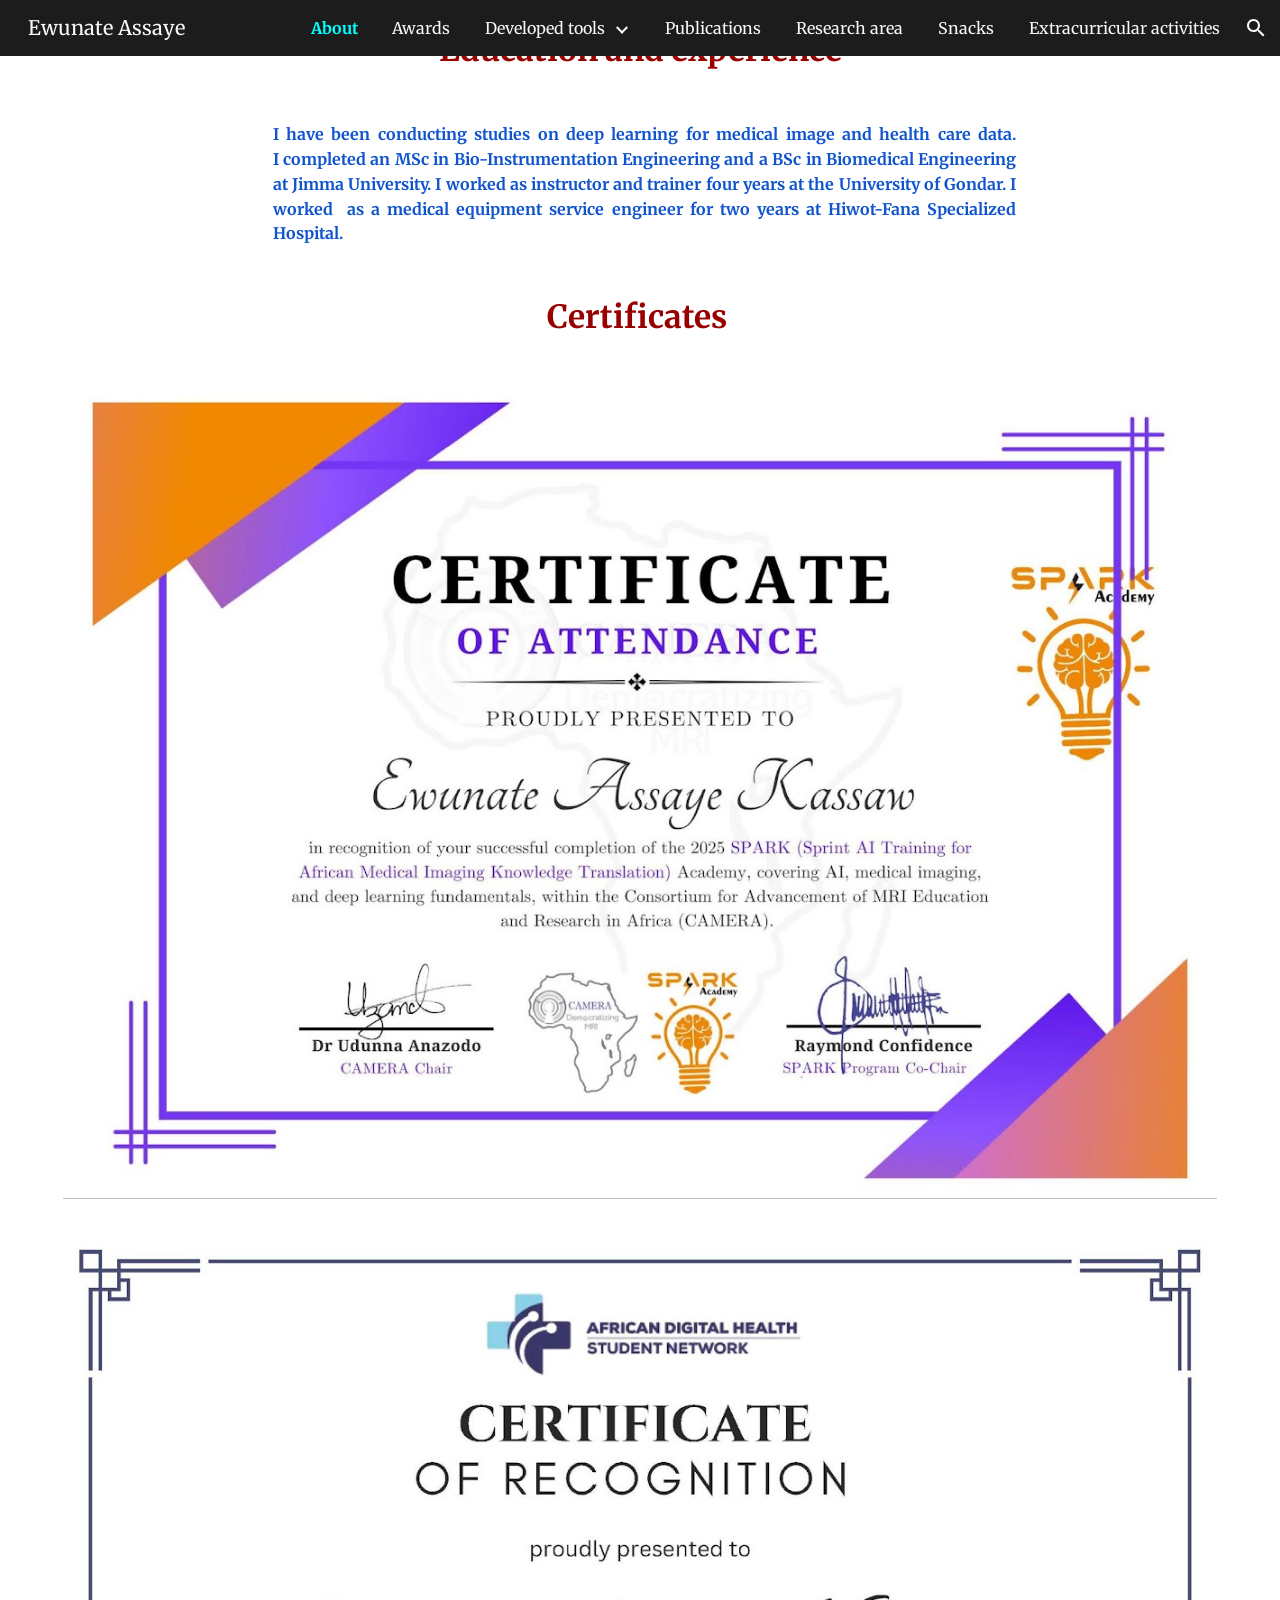
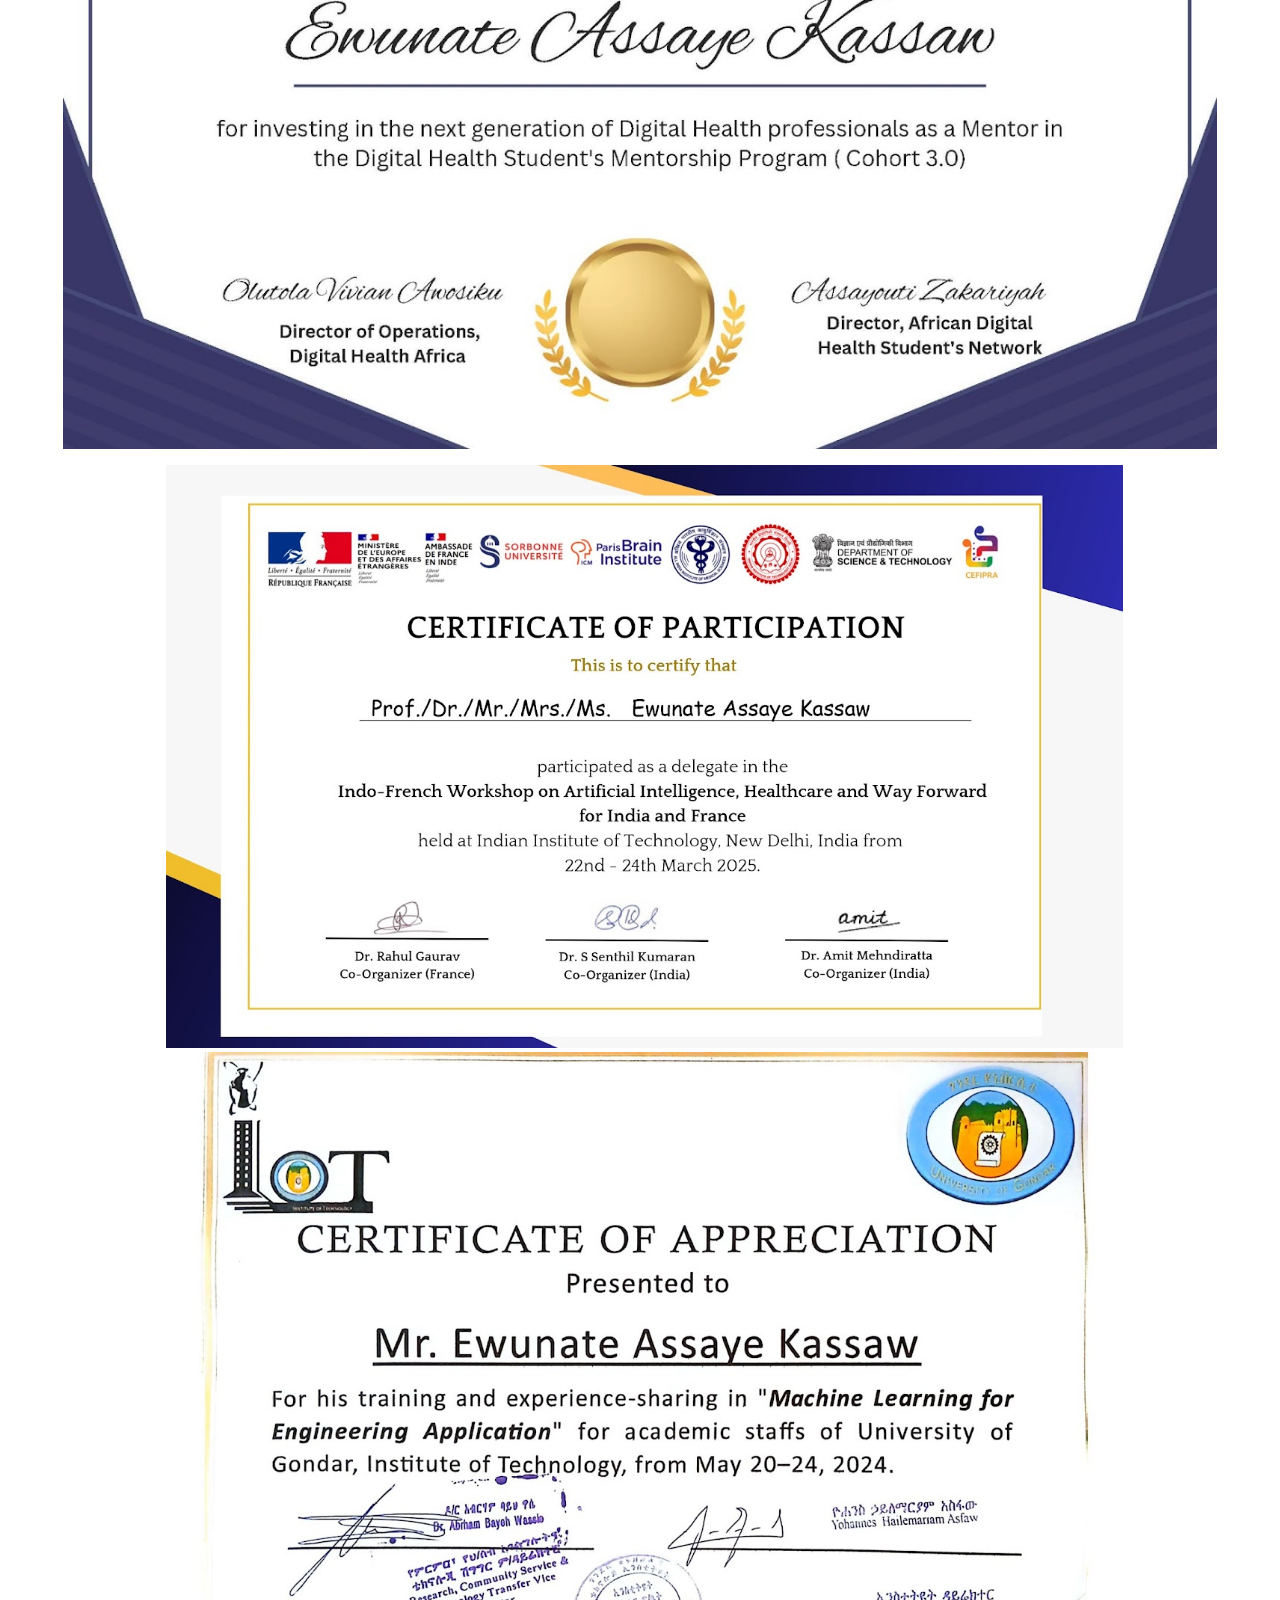
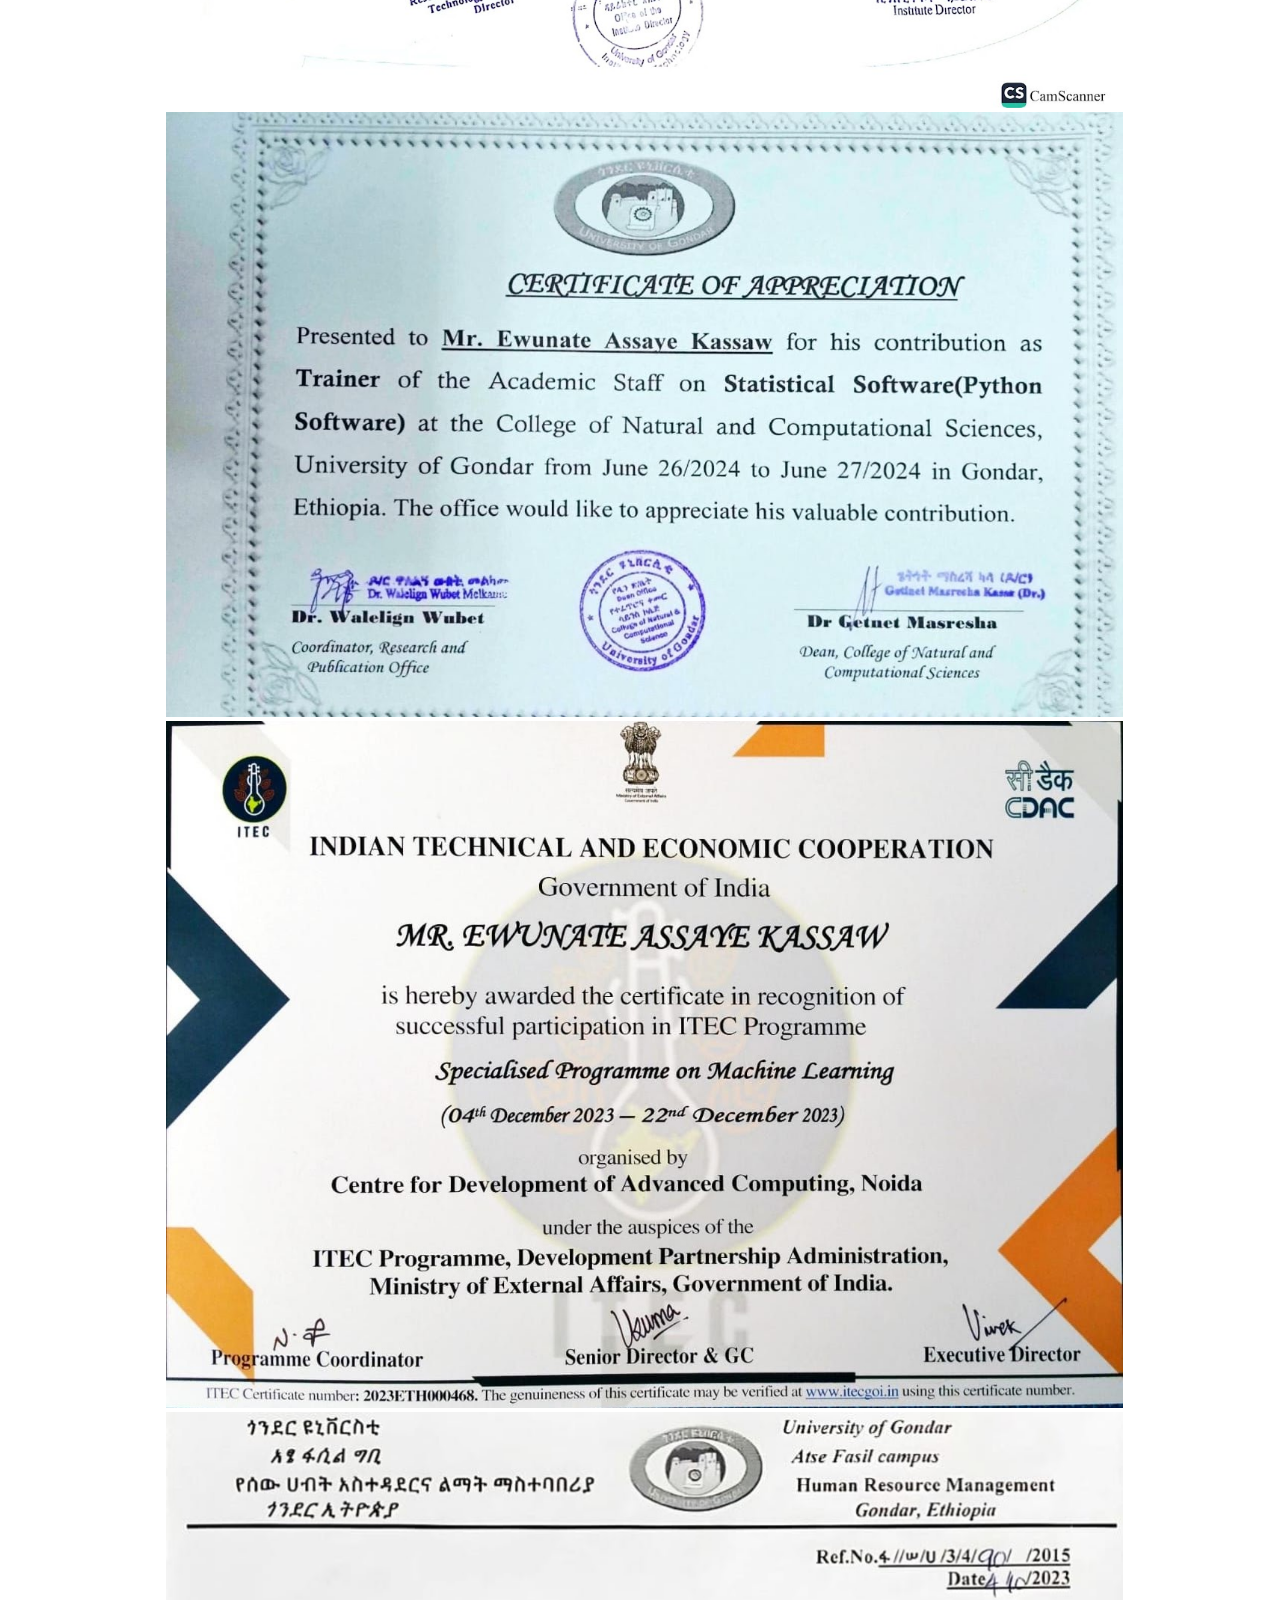
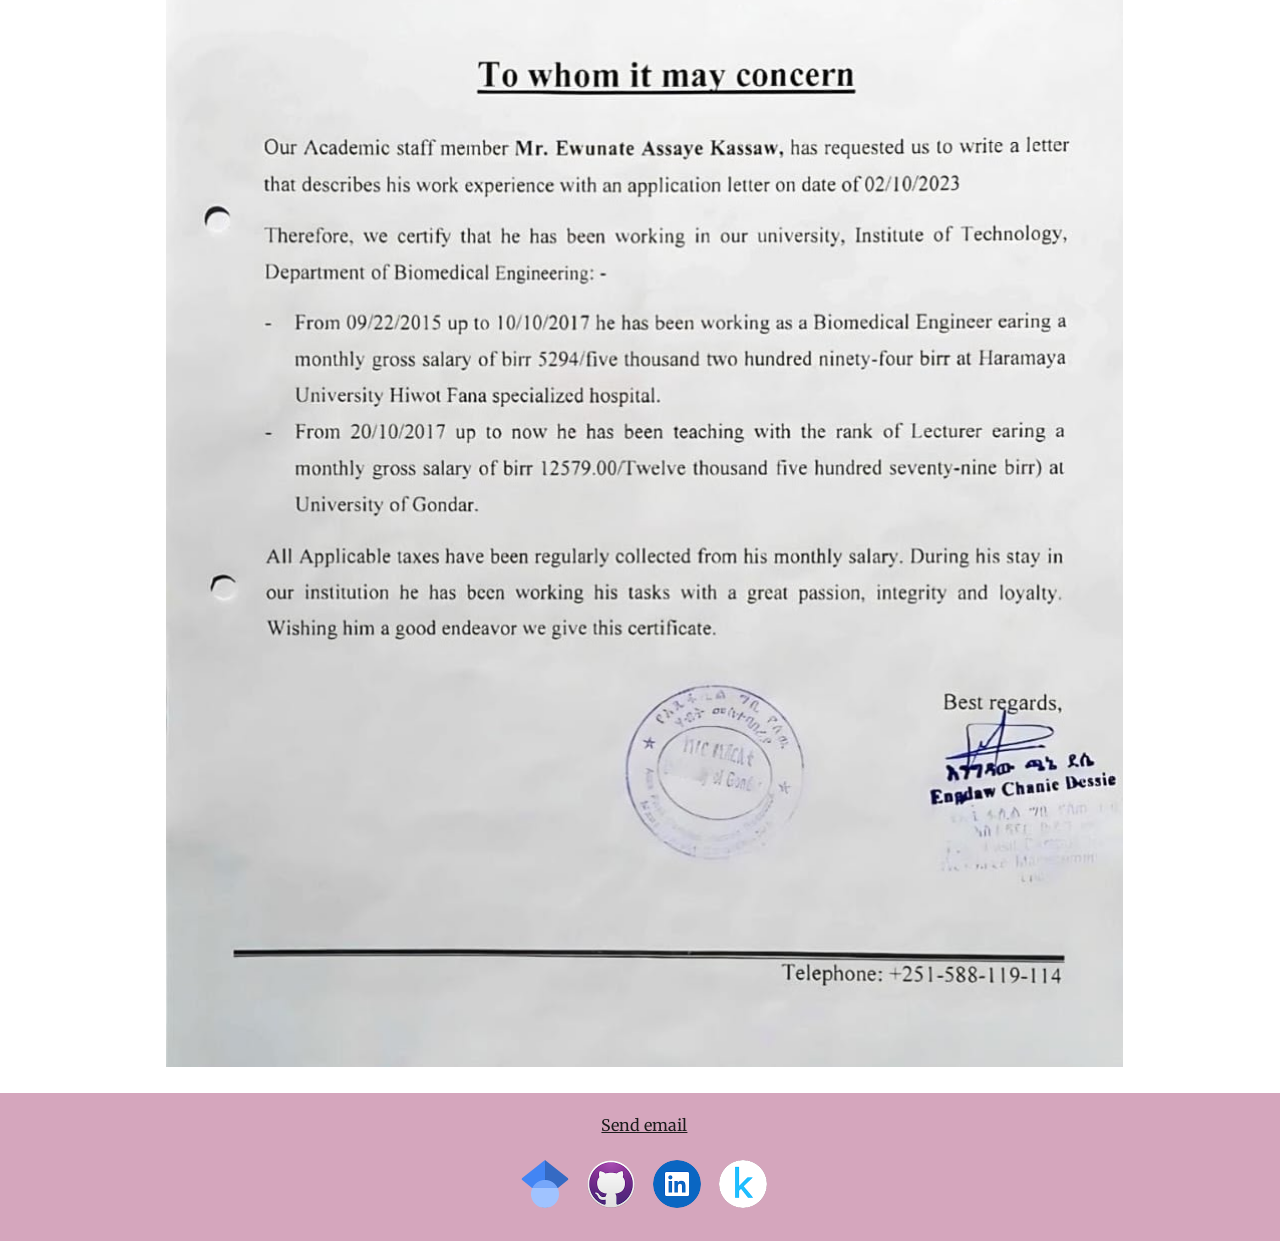
==== commit 0d8b54f0: "Optimize page spacing, compact list and section gaps, and fix MedImgAnnotator link layout" ====
--- a/index.html
+++ b/index.html
@@ -1,4 +1,4 @@
-﻿<!DOCTYPE html>
+<!DOCTYPE html>
 <html lang="en-US" itemscope itemtype="http://schema.org/WebPage">
   <head>
     <meta charset="utf-8">
@@ -30,7 +30,23 @@
 
     <title>Ewunate Assaye</title>
     <style jsname="ptDGoc" nonce="Ml20PSsVQEsEp2u7OCqezA">.htnAL{height: 27.0pt; font-size: 12.0pt; font-family: Merriweather; font-weight: 400; font-style: normal;}.QmpIrf{background-color: rgba(255,255,255,1); color: rgba(28,28,28,1); border-color: rgba(28,28,28,1);}.xkUom{background-color: rgba(0,0,0,0); color: rgba(28,28,28,1); border-color: rgba(28,28,28,1);}.KjwKmc{background-color: rgba(0,0,0,0); color: rgba(28,28,28,1); border-color: rgba(0,0,0,0);}.qeLZfd .QmpIrf{background-color: rgba(0,255,255,1); color: rgba(28,28,28,1); border-color: rgba(0,255,255,1);}.qeLZfd .xkUom{background-color: rgba(0,0,0,0); color: rgba(28,28,28,1); border-color: rgba(28,28,28,1);}.qeLZfd .KjwKmc{background-color: rgba(0,0,0,0); color: rgba(28,28,28,1); border-color: rgba(0,0,0,0);}.lQAHbd .QmpIrf{background-color: rgba(0,255,255,1); color: rgba(28,28,28,1); border-color: rgba(0,255,255,1);}.lQAHbd .xkUom{background-color: rgba(0,0,0,0); color: rgba(28,28,28,1); border-color: rgba(28,28,28,1);}.lQAHbd .KjwKmc{background-color: rgba(0,0,0,0); color: rgba(28,28,28,1); border-color: rgba(0,0,0,0);}.tpmmCb .QmpIrf{background-color: rgba(255,255,255,1); color: rgba(28,28,28,1); border-color: rgba(28,28,28,1);}.tpmmCb .xkUom{background-color: rgba(0,0,0,0); color: rgba(28,28,28,1); border-color: rgba(28,28,28,1);}.tpmmCb .KjwKmc{background-color: rgba(0,0,0,0); color: rgba(28,28,28,1); border-color: rgba(0,0,0,0);}.nyKByd .QmpIrf{background-color: rgba(0,255,255,1); color: rgba(28,28,28,1); border-color: rgba(0,255,255,1);}.nyKByd .xkUom{background-color: rgba(0,0,0,0); color: rgba(0,255,255,1); border-color: rgba(0,255,255,1);}.nyKByd .KjwKmc{background-color: rgba(0,0,0,0); color: rgba(0,255,255,1); border-color: rgba(0,0,0,0);}.iwQgFb{background-color: rgba(0,0,0,0.150000006); height: 2.0px; margin-top: 8.5px;}.qeLZfd .iwQgFb{background-color: rgba(0,0,0,0.150000006); height: 2.0px; margin-top: 8.5px;}.lQAHbd .iwQgFb{background-color: rgba(0,0,0,0.150000006); height: 2.0px; margin-top: 8.5px;}.CbiMKe{background-color: rgba(28,28,28,1);}.qeLZfd .CbiMKe{background-color: rgba(0,255,255,1);}.lQAHbd .CbiMKe{background-color: rgba(0,255,255,1);}.tpmmCb .CbiMKe{background-color: rgba(0,255,255,1);}.nyKByd .CbiMKe{background-color: rgba(0,255,255,1);}.PsKE7e{font-family: Merriweather;}.TlfmSc{font-family: Merriweather;}.Zjiec{font-family: Merriweather;}@media only screen and (max-width: 479px){.TlfmSc{font-size: 13.0pt;}}@media only screen and (min-width: 480px) and (max-width: 767px){.TlfmSc{font-size: 14.0pt;}}@media only screen and (min-width: 768px) and (max-width: 1279px){.TlfmSc{font-size: 15.0pt;}}@media only screen and (min-width: 1280px){.TlfmSc{font-size: 15.0pt;}}@media only screen and (max-width: 479px){.Zjiec{font-size: 16.0pt;}}@media only screen and (min-width: 480px) and (max-width: 767px){.Zjiec{font-size: 18.0pt;}}@media only screen and (min-width: 768px) and (max-width: 1279px){.Zjiec{font-size: 20.0pt;}}@media only screen and (min-width: 1280px){.Zjiec{font-size: 20.0pt;}}@media only screen and (max-width: 479px){.PsKE7e{font-size: 12.0pt;}}@media only screen and (min-width: 480px) and (max-width: 767px){.PsKE7e{font-size: 12.0pt;}}@media only screen and (min-width: 768px) and (max-width: 1279px){.PsKE7e{font-size: 12.0pt;}}@media only screen and (min-width: 1280px){.PsKE7e{font-size: 12.0pt;}}.hDrhEe{padding-top: 8.0px; padding-bottom: 8.0px;}.Zjiec{margin: 48px 32px 62px 48px;}.XMyrgf{margin: 48px 32px 0 48px;}.JzO0Vc{background-color: rgba(28,28,28,1);}.zDUgLc{background-color: rgba(28,28,28,1);}.eWDljc{background-color: rgba(28,28,28,1);}.wgxiMe{background-color: rgba(28,28,28,1);}.YSH9J{color: rgba(249,249,249,1);}.iWs3gf.chg4Jd:focus{background-color: rgba(249,249,249,0.1199999973);}.oNsfjf{color: rgba(249,249,249,1);}.YSH9J:not(.tCHXDc):not(.TlfmSc):not(.M9vuGd):hover{color: rgba(249,249,249,0.8199999928);}.oNsfjf:not(.tCHXDc):not(.Zjiec):not(.lhZOrc):hover{color: rgba(249,249,249,0.8199999928);}.GBy4H .YSH9J{color: rgba(249,249,249,1);}.GBy4H .iWs3gf.chg4Jd:focus{background-color: rgba(249,249,249,0.1199999973);}.GBy4H .PsKE7e.YSH9J:not(.M9vuGd):hover{color: rgba(249,249,249,0.8199999928);}.LBrwzc .YSH9J{color: rgba(28,28,28,1);}.LBrwzc .iWs3gf.chg4Jd:focus{background-color: rgba(28,28,28,0.1199999973);}.LBrwzc .PsKE7e.YSH9J:not(.M9vuGd):hover{color: rgba(28,28,28,0.8199999928);}.GBy4H .oNsfjf{color: rgba(249,249,249,1);}.GBy4H .PsKE7e.oNsfjf:not(.lhZOrc):hover{color: rgba(249,249,249,0.8199999928);}.LBrwzc .oNsfjf{color: rgba(28,28,28,1);}.LBrwzc .PsKE7e.oNsfjf:not(.lhZOrc):hover{color: rgba(28,28,28,0.8199999928);}.M9vuGd .aJHbb{color: rgba(0,255,255,1); font-weight: bold;}.GBy4H .M9vuGd .aJHbb{color: rgba(0,255,255,1); font-weight: bold;}.LBrwzc .M9vuGd .aJHbb{color: rgba(28,28,28,1); font-weight: bold;}.lhZOrc{background-color: rgba(0,255,255,1); color: rgba(28,28,28,1);}.lhZOrc{background-color: rgba(0,255,255,1); color: rgba(28,28,28,1);}.lhZOrc{background-color: rgba(0,234,234,1); color: rgba(28,28,28,1);}.LB7kq{padding-bottom: 56px; padding-top: 112px;}.qnVSj{color: rgba(28,28,28,1);}.zfr3Q{color: rgba(28,28,28,1);}.qeLZfd .qnVSj{color: rgba(28,28,28,1);}.qeLZfd .zfr3Q{color: rgba(28,28,28,1);}.lQAHbd .qnVSj{color: rgba(28,28,28,1);}.lQAHbd .zfr3Q{color: rgba(28,28,28,1);}.tpmmCb .qnVSj{color: rgba(28,28,28,1);}.tpmmCb .zfr3Q{color: rgba(28,28,28,1);}.nyKByd .qnVSj{color: rgba(249,249,249,1);}.nyKByd .zfr3Q{color: rgba(249,249,249,1);}.qLrapd{color: rgba(28,28,28,1);}.duRjpb{color: rgba(28,28,28,1);}.duRjpb .OUGEr{color: rgba(28,28,28,1);}.qeLZfd .qLrapd{color: rgba(152,0,0,1);}.qeLZfd .duRjpb{color: rgba(152,0,0,1);}.qeLZfd .duRjpb .OUGEr{color: rgba(152,0,0,1);}.lQAHbd .qLrapd{color: rgba(28,28,28,1);}.lQAHbd .duRjpb{color: rgba(28,28,28,1);}.lQAHbd .duRjpb .OUGEr{color: rgba(28,28,28,1);}.tpmmCb .qLrapd{color: rgba(28,28,28,1);}.tpmmCb .duRjpb{color: rgba(28,28,28,1);}.tpmmCb .duRjpb .OUGEr{color: rgba(28,28,28,1);}.nyKByd .qLrapd{color: rgba(249,249,249,1);}.nyKByd .duRjpb{color: rgba(249,249,249,1);}.nyKByd .duRjpb .OUGEr{color: rgba(249,249,249,1);}.aHM7ed{color: rgba(28,28,28,1);}.JYVBee{color: rgba(28,28,28,1);}.JYVBee .OUGEr{color: rgba(28,28,28,1);}.qeLZfd .aHM7ed{color: rgba(152,0,0,1);}.qeLZfd .JYVBee{color: rgba(152,0,0,1);}.qeLZfd .JYVBee .OUGEr{color: rgba(152,0,0,1);}.lQAHbd .aHM7ed{color: rgba(28,28,28,1);}.lQAHbd .JYVBee{color: rgba(28,28,28,1);}.lQAHbd .JYVBee .OUGEr{color: rgba(28,28,28,1);}.tpmmCb .aHM7ed{color: rgba(28,28,28,1);}.tpmmCb .JYVBee{color: rgba(28,28,28,1);}.tpmmCb .JYVBee .OUGEr{color: rgba(28,28,28,1);}.nyKByd .aHM7ed{color: rgba(249,249,249,1);}.nyKByd .JYVBee{color: rgba(249,249,249,1);}.nyKByd .JYVBee .OUGEr{color: rgba(249,249,249,1);}.NHD4Gf{color: rgba(28,28,28,1);}.OmQG5e{color: rgba(28,28,28,1);}.OmQG5e .OUGEr{color: rgba(28,28,28,1);}.qeLZfd .NHD4Gf{color: rgba(152,0,0,1);}.qeLZfd .OmQG5e{color: rgba(152,0,0,1);}.qeLZfd .OmQG5e .OUGEr{color: rgba(152,0,0,1);}.lQAHbd .NHD4Gf{color: rgba(28,28,28,1);}.lQAHbd .OmQG5e{color: rgba(28,28,28,1);}.lQAHbd .OmQG5e .OUGEr{color: rgba(28,28,28,1);}.tpmmCb .NHD4Gf{color: rgba(28,28,28,1);}.tpmmCb .OmQG5e{color: rgba(28,28,28,1);}.tpmmCb .OmQG5e .OUGEr{color: rgba(28,28,28,1);}.nyKByd .NHD4Gf{color: rgba(249,249,249,1);}.nyKByd .OmQG5e{color: rgba(249,249,249,1);}.nyKByd .OmQG5e .OUGEr{color: rgba(249,249,249,1);}.Glwbz{color: rgba(28,28,28,1);}.TMjjoe{color: rgba(28,28,28,1);}.qeLZfd .Glwbz{color: rgba(28,28,28,1);}.qeLZfd .TMjjoe{color: rgba(28,28,28,1);}.lQAHbd .Glwbz{color: rgba(28,28,28,1);}.lQAHbd .TMjjoe{color: rgba(28,28,28,1);}.tpmmCb .Glwbz{color: rgba(28,28,28,1);}.tpmmCb .TMjjoe{color: rgba(28,28,28,1);}.nyKByd .Glwbz{color: rgba(249,249,249,1);}.nyKByd .TMjjoe{color: rgba(249,249,249,1);}.aw5Odc{color: rgba(28,28,28,1);}a.chg4Jd:focus{box-shadow: 0 0 0 2px rgba(255, 255, 255, 0.8), 0 0 0 4px rgba(28, 28, 28, 1);}.htnAL:focus-within{box-shadow: 0 0 0 2px rgba(255, 255, 255, 0.8), 0 0 0 4px rgba(28, 28, 28, 1);}.qeLZfd .aw5Odc{color: rgba(28,28,28,1);}.qeLZfd a.chg4Jd:focus{box-shadow: 0 0 0 2px rgba(255, 255, 255, 0.8), 0 0 0 4px rgba(28, 28, 28, 1);}.qeLZfd .htnAL:focus-within{box-shadow: 0 0 0 2px rgba(255, 255, 255, 0.8), 0 0 0 4px rgba(28, 28, 28, 1);}.lQAHbd .aw5Odc{color: rgba(28,28,28,1);}.lQAHbd a.chg4Jd:focus{box-shadow: 0 0 0 2px rgba(255, 255, 255, 0.8), 0 0 0 4px rgba(28, 28, 28, 1);}.lQAHbd .htnAL:focus-within{box-shadow: 0 0 0 2px rgba(255, 255, 255, 0.8), 0 0 0 4px rgba(28, 28, 28, 1);}.tpmmCb .aw5Odc{color: rgba(28,28,28,1);}.tpmmCb a.chg4Jd:focus{box-shadow: 0 0 0 2px rgba(255, 255, 255, 0.8), 0 0 0 4px rgba(28, 28, 28, 1);}.tpmmCb .htnAL:focus-within{box-shadow: 0 0 0 2px rgba(255, 255, 255, 0.8), 0 0 0 4px rgba(28, 28, 28, 1);}.nyKByd .aw5Odc{color: rgba(249,249,249,1);}.nyKByd a.chg4Jd:focus{box-shadow: 0 0 0 2px rgba(255, 255, 255, 0.8), 0 0 0 4px rgba(249, 249, 249, 1);}.nyKByd .htnAL:focus-within{box-shadow: 0 0 0 2px rgba(255, 255, 255, 0.8), 0 0 0 4px rgba(249, 249, 249, 1);}.ImnMyf{color: rgba(28,28,28,1);}.Vs12Bd{color: rgba(28,28,28,1);}.S5d9Rd{color: rgba(28,28,28,1);}.yaqOZd:before{display: block; background-color: rgba(255,255,255,1);}.yaqOZd.qeLZfd:before{display: block; background-color: rgba(74,134,232,1);}.yaqOZd.lQAHbd:before{display: block; background-color: rgba(213,166,189,1);}.O13XJf{height: 340px;}.nyKByd .Wew9ke{fill: rgba(255,255,255,1);}.tpmmCb .Wew9ke{fill: rgba(0,0,0,0.5400000215);}@media only screen and (max-width: 479px){.O13XJf{height: 250px;}}.SBrW1{height: 430px;}.M63kCb{background-color: rgba(255,255,255,1);}.xgQ6eb{background-color: rgba(255,255,255,1);}.mtsG9b{background-color: rgba(0,0,0,0.0299999993); outline-color: rgba(0,0,0,0.1000000015);}.qeLZfd .mtsG9b{background-color: rgba(0,0,0,0.0299999993); outline-color: rgba(0,0,0,0.1000000015);}.lQAHbd .mtsG9b{background-color: rgba(0,0,0,0.0299999993); outline-color: rgba(0,0,0,0.1000000015);}.Mt0nFe{border-color: rgba(0,0,0,0.1000000015);}.qeLZfd .Mt0nFe{border-color: rgba(0,0,0,0.1000000015);}.lQAHbd .Mt0nFe{border-color: rgba(0,0,0,0.1000000015);}.ImnMyf{background-color: rgba(255,255,255,1);}.Vs12Bd{background-color: rgba(74,134,232,1);}.S5d9Rd{background-color: rgba(213,166,189,1);}.Wwnuce:not(.zX62Be){color: rgba(0,0,0,0.5400000215); fill: rgba(0,0,0,0.5400000215);}.qeLZfd .Wwnuce:not(.zX62Be){color: rgba(0,0,0,0.5400000215); fill: rgba(0,0,0,0.5400000215);}.lQAHbd .Wwnuce:not(.zX62Be){color: rgba(0,0,0,0.5400000215); fill: rgba(0,0,0,0.5400000215);}.tpmmCb .Wwnuce:not(.zX62Be){color: rgba(0,0,0,0.5400000215); fill: rgba(0,0,0,0.5400000215);}.nyKByd .Wwnuce:not(.zX62Be){color: rgba(255,255,255,0.3199999928); fill: rgba(255,255,255,0.3199999928);}.yaqOZd.O13XJf:before{background-color: rgba(0,255,255,1);}.CMArNe{background-color: rgba(0,255,255,1);}@media only screen and (min-width: 768px){.yaqOZd:not(.LB7kq):not(.WxWicb){padding-top: 1.5rem; padding-bottom: 1.5rem;}}.j5pSsc{padding-left: 5px; padding-right: 5px;}.ZcASvf-AhqUyc-R6PoUb.SQVYQc .QjXeod{padding-top: 30.0%;}.ZcASvf-AhqUyc-R6PoUb.SQVYQc .KpytNd{width: 15.0%;}@media only screen{.ZcASvf-AhqUyc-R6PoUb.SQVYQc .LkDMRd{padding-left: 15.0%; padding-right: 15.0%;}}@media only screen{.ZcASvf-AhqUyc-R6PoUb.pdLmec .thH0zb{padding-left: 15.0%; padding-right: 15.0%;}}@media only screen{.ZcASvf-AhqUyc-R6PoUb .JFjBQd{left: -17.647058823529413%; right: -17.647058823529413%;}}@media only screen{.ZcASvf-AhqUyc-R6PoUb .JFjBQd .RQS9hb{left: 30.0%; width: 40.0%;}}.Ktthjf-AhqUyc-R6PoUb.SQVYQc .QjXeod{padding-top: 30.0%;}.Ktthjf-AhqUyc-R6PoUb.SQVYQc .KpytNd{width: 15.0%;}@media only screen and (min-width: 480px){.Ktthjf-AhqUyc-R6PoUb.SQVYQc .LkDMRd{padding-left: 15.0%; padding-right: 15.0%;}}@media only screen and (min-width: 480px){.Ktthjf-AhqUyc-R6PoUb.pdLmec .thH0zb{padding-left: 15.0%; padding-right: 15.0%;}}@media only screen and (min-width: 480px){.Ktthjf-AhqUyc-R6PoUb .JFjBQd{left: -17.647058823529413%; right: -17.647058823529413%;}}@media only screen and (min-width: 480px){.Ktthjf-AhqUyc-R6PoUb .JFjBQd .RQS9hb{left: 30.0%; width: 40.0%;}}.Ft7HRd-AhqUyc-R6PoUb.SQVYQc .QjXeod{padding-top: 30.0%;}.Ft7HRd-AhqUyc-R6PoUb.SQVYQc .KpytNd{width: 15.0%;}@media only screen and (min-width: 768px){.Ft7HRd-AhqUyc-R6PoUb.SQVYQc .LkDMRd{padding-left: 15.0%; padding-right: 15.0%;}}@media only screen and (min-width: 768px){.Ft7HRd-AhqUyc-R6PoUb.pdLmec .thH0zb{padding-left: 15.0%; padding-right: 15.0%;}}@media only screen and (min-width: 768px){.Ft7HRd-AhqUyc-R6PoUb .JFjBQd{left: -17.647058823529413%; right: -17.647058823529413%;}}@media only screen and (min-width: 768px){.Ft7HRd-AhqUyc-R6PoUb .JFjBQd .RQS9hb{left: 30.0%; width: 40.0%;}}.ZcASvf-AhqUyc-ibL1re.SQVYQc .QjXeod{padding-top: 15.0%;}.ZcASvf-AhqUyc-ibL1re.SQVYQc .KpytNd{width: 7.5%;}@media only screen{.ZcASvf-AhqUyc-ibL1re.SQVYQc .LkDMRd{padding-left: 7.5%; padding-right: 7.5%;}}@media only screen{.ZcASvf-AhqUyc-ibL1re.pdLmec .thH0zb{padding-left: 7.5%; padding-right: 7.5%;}}@media only screen{.ZcASvf-AhqUyc-ibL1re .JFjBQd{left: -8.108108108108107%; right: -8.108108108108107%;}}@media only screen{.ZcASvf-AhqUyc-ibL1re .JFjBQd .RQS9hb{left: 15.0%; width: 70.0%;}}.Ktthjf-AhqUyc-ibL1re.SQVYQc .QjXeod{padding-top: 15.0%;}.Ktthjf-AhqUyc-ibL1re.SQVYQc .KpytNd{width: 7.5%;}@media only screen and (min-width: 480px){.Ktthjf-AhqUyc-ibL1re.SQVYQc .LkDMRd{padding-left: 7.5%; padding-right: 7.5%;}}@media only screen and (min-width: 480px){.Ktthjf-AhqUyc-ibL1re.pdLmec .thH0zb{padding-left: 7.5%; padding-right: 7.5%;}}@media only screen and (min-width: 480px){.Ktthjf-AhqUyc-ibL1re .JFjBQd{left: -8.108108108108107%; right: -8.108108108108107%;}}@media only screen and (min-width: 480px){.Ktthjf-AhqUyc-ibL1re .JFjBQd .RQS9hb{left: 15.0%; width: 70.0%;}}.Ft7HRd-AhqUyc-ibL1re.SQVYQc .QjXeod{padding-top: 15.0%;}.Ft7HRd-AhqUyc-ibL1re.SQVYQc .KpytNd{width: 7.5%;}@media only screen and (min-width: 768px){.Ft7HRd-AhqUyc-ibL1re.SQVYQc .LkDMRd{padding-left: 7.5%; padding-right: 7.5%;}}@media only screen and (min-width: 768px){.Ft7HRd-AhqUyc-ibL1re.pdLmec .thH0zb{padding-left: 7.5%; padding-right: 7.5%;}}@media only screen and (min-width: 768px){.Ft7HRd-AhqUyc-ibL1re .JFjBQd{left: -8.108108108108107%; right: -8.108108108108107%;}}@media only screen and (min-width: 768px){.Ft7HRd-AhqUyc-ibL1re .JFjBQd .RQS9hb{left: 15.0%; width: 70.0%;}}.ZcASvf-AhqUyc-c5RTEf.SQVYQc .QjXeod{padding-top: 10.0%;}.ZcASvf-AhqUyc-c5RTEf.SQVYQc .KpytNd{width: 5.0%;}@media only screen{.ZcASvf-AhqUyc-c5RTEf.SQVYQc .LkDMRd{padding-left: 5.0%; padding-right: 5.0%;}}@media only screen{.ZcASvf-AhqUyc-c5RTEf.pdLmec .thH0zb{padding-left: 5.0%; padding-right: 5.0%;}}@media only screen{.ZcASvf-AhqUyc-c5RTEf .JFjBQd{left: -5.263157894736842%; right: -5.263157894736842%;}}@media only screen{.ZcASvf-AhqUyc-c5RTEf .JFjBQd .RQS9hb{left: 10.0%; width: 80.0%;}}.Ktthjf-AhqUyc-c5RTEf.SQVYQc .QjXeod{padding-top: 10.0%;}.Ktthjf-AhqUyc-c5RTEf.SQVYQc .KpytNd{width: 5.0%;}@media only screen and (min-width: 480px){.Ktthjf-AhqUyc-c5RTEf.SQVYQc .LkDMRd{padding-left: 5.0%; padding-right: 5.0%;}}@media only screen and (min-width: 480px){.Ktthjf-AhqUyc-c5RTEf.pdLmec .thH0zb{padding-left: 5.0%; padding-right: 5.0%;}}@media only screen and (min-width: 480px){.Ktthjf-AhqUyc-c5RTEf .JFjBQd{left: -5.263157894736842%; right: -5.263157894736842%;}}@media only screen and (min-width: 480px){.Ktthjf-AhqUyc-c5RTEf .JFjBQd .RQS9hb{left: 10.0%; width: 80.0%;}}.Ft7HRd-AhqUyc-c5RTEf.SQVYQc .QjXeod{padding-top: 10.0%;}.Ft7HRd-AhqUyc-c5RTEf.SQVYQc .KpytNd{width: 5.0%;}@media only screen and (min-width: 768px){.Ft7HRd-AhqUyc-c5RTEf.SQVYQc .LkDMRd{padding-left: 5.0%; padding-right: 5.0%;}}@media only screen and (min-width: 768px){.Ft7HRd-AhqUyc-c5RTEf.pdLmec .thH0zb{padding-left: 5.0%; padding-right: 5.0%;}}@media only screen and (min-width: 768px){.Ft7HRd-AhqUyc-c5RTEf .JFjBQd{left: -5.263157894736842%; right: -5.263157894736842%;}}@media only screen and (min-width: 768px){.Ft7HRd-AhqUyc-c5RTEf .JFjBQd .RQS9hb{left: 10.0%; width: 80.0%;}}.ZcASvf-AhqUyc-II5mzb.SQVYQc .QjXeod{padding-top: 7.5%;}.ZcASvf-AhqUyc-II5mzb.SQVYQc .KpytNd{width: 3.75%;}@media only screen{.ZcASvf-AhqUyc-II5mzb.SQVYQc .LkDMRd{padding-left: 3.75%; padding-right: 3.75%;}}@media only screen{.ZcASvf-AhqUyc-II5mzb.pdLmec .thH0zb{padding-left: 3.75%; padding-right: 3.75%;}}@media only screen{.ZcASvf-AhqUyc-II5mzb .JFjBQd{left: -3.896103896103896%; right: -3.896103896103896%;}}@media only screen{.ZcASvf-AhqUyc-II5mzb .JFjBQd .RQS9hb{left: 7.5%; width: 85.0%;}}.Ktthjf-AhqUyc-II5mzb.SQVYQc .QjXeod{padding-top: 7.5%;}.Ktthjf-AhqUyc-II5mzb.SQVYQc .KpytNd{width: 3.75%;}@media only screen and (min-width: 480px){.Ktthjf-AhqUyc-II5mzb.SQVYQc .LkDMRd{padding-left: 3.75%; padding-right: 3.75%;}}@media only screen and (min-width: 480px){.Ktthjf-AhqUyc-II5mzb.pdLmec .thH0zb{padding-left: 3.75%; padding-right: 3.75%;}}@media only screen and (min-width: 480px){.Ktthjf-AhqUyc-II5mzb .JFjBQd{left: -3.896103896103896%; right: -3.896103896103896%;}}@media only screen and (min-width: 480px){.Ktthjf-AhqUyc-II5mzb .JFjBQd .RQS9hb{left: 7.5%; width: 85.0%;}}.Ft7HRd-AhqUyc-II5mzb.SQVYQc .QjXeod{padding-top: 7.5%;}.Ft7HRd-AhqUyc-II5mzb.SQVYQc .KpytNd{width: 3.75%;}@media only screen and (min-width: 768px){.Ft7HRd-AhqUyc-II5mzb.SQVYQc .LkDMRd{padding-left: 3.75%; padding-right: 3.75%;}}@media only screen and (min-width: 768px){.Ft7HRd-AhqUyc-II5mzb.pdLmec .thH0zb{padding-left: 3.75%; padding-right: 3.75%;}}@media only screen and (min-width: 768px){.Ft7HRd-AhqUyc-II5mzb .JFjBQd{left: -3.896103896103896%; right: -3.896103896103896%;}}@media only screen and (min-width: 768px){.Ft7HRd-AhqUyc-II5mzb .JFjBQd .RQS9hb{left: 7.5%; width: 85.0%;}}.ZcASvf-AhqUyc-wNfPc.SQVYQc .QjXeod{padding-top: 6.0%;}.ZcASvf-AhqUyc-wNfPc.SQVYQc .KpytNd{width: 3.0%;}@media only screen{.ZcASvf-AhqUyc-wNfPc.SQVYQc .LkDMRd{padding-left: 3.0%; padding-right: 3.0%;}}@media only screen{.ZcASvf-AhqUyc-wNfPc.pdLmec .thH0zb{padding-left: 3.0%; padding-right: 3.0%;}}@media only screen{.ZcASvf-AhqUyc-wNfPc .JFjBQd{left: -3.0927835051546393%; right: -3.0927835051546393%;}}@media only screen{.ZcASvf-AhqUyc-wNfPc .JFjBQd .RQS9hb{left: 6.0%; width: 88.0%;}}.Ktthjf-AhqUyc-wNfPc.SQVYQc .QjXeod{padding-top: 6.0%;}.Ktthjf-AhqUyc-wNfPc.SQVYQc .KpytNd{width: 3.0%;}@media only screen and (min-width: 480px){.Ktthjf-AhqUyc-wNfPc.SQVYQc .LkDMRd{padding-left: 3.0%; padding-right: 3.0%;}}@media only screen and (min-width: 480px){.Ktthjf-AhqUyc-wNfPc.pdLmec .thH0zb{padding-left: 3.0%; padding-right: 3.0%;}}@media only screen and (min-width: 480px){.Ktthjf-AhqUyc-wNfPc .JFjBQd{left: -3.0927835051546393%; right: -3.0927835051546393%;}}@media only screen and (min-width: 480px){.Ktthjf-AhqUyc-wNfPc .JFjBQd .RQS9hb{left: 6.0%; width: 88.0%;}}.Ft7HRd-AhqUyc-wNfPc.SQVYQc .QjXeod{padding-top: 6.0%;}.Ft7HRd-AhqUyc-wNfPc.SQVYQc .KpytNd{width: 3.0%;}@media only screen and (min-width: 768px){.Ft7HRd-AhqUyc-wNfPc.SQVYQc .LkDMRd{padding-left: 3.0%; padding-right: 3.0%;}}@media only screen and (min-width: 768px){.Ft7HRd-AhqUyc-wNfPc.pdLmec .thH0zb{padding-left: 3.0%; padding-right: 3.0%;}}@media only screen and (min-width: 768px){.Ft7HRd-AhqUyc-wNfPc .JFjBQd{left: -3.0927835051546393%; right: -3.0927835051546393%;}}@media only screen and (min-width: 768px){.Ft7HRd-AhqUyc-wNfPc .JFjBQd .RQS9hb{left: 6.0%; width: 88.0%;}}.ZcASvf-AhqUyc-qWD73c.SQVYQc .QjXeod{padding-top: 5.0%;}.ZcASvf-AhqUyc-qWD73c.SQVYQc .KpytNd{width: 2.5%;}@media only screen{.ZcASvf-AhqUyc-qWD73c.SQVYQc .LkDMRd{padding-left: 2.5%; padding-right: 2.5%;}}@media only screen{.ZcASvf-AhqUyc-qWD73c.pdLmec .thH0zb{padding-left: 2.5%; padding-right: 2.5%;}}@media only screen{.ZcASvf-AhqUyc-qWD73c .JFjBQd{left: -2.5641025641025643%; right: -2.5641025641025643%;}}@media only screen{.ZcASvf-AhqUyc-qWD73c .JFjBQd .RQS9hb{left: 5.0%; width: 90.0%;}}.Ktthjf-AhqUyc-qWD73c.SQVYQc .QjXeod{padding-top: 5.0%;}.Ktthjf-AhqUyc-qWD73c.SQVYQc .KpytNd{width: 2.5%;}@media only screen and (min-width: 480px){.Ktthjf-AhqUyc-qWD73c.SQVYQc .LkDMRd{padding-left: 2.5%; padding-right: 2.5%;}}@media only screen and (min-width: 480px){.Ktthjf-AhqUyc-qWD73c.pdLmec .thH0zb{padding-left: 2.5%; padding-right: 2.5%;}}@media only screen and (min-width: 480px){.Ktthjf-AhqUyc-qWD73c .JFjBQd{left: -2.5641025641025643%; right: -2.5641025641025643%;}}@media only screen and (min-width: 480px){.Ktthjf-AhqUyc-qWD73c .JFjBQd .RQS9hb{left: 5.0%; width: 90.0%;}}.Ft7HRd-AhqUyc-qWD73c.SQVYQc .QjXeod{padding-top: 5.0%;}.Ft7HRd-AhqUyc-qWD73c.SQVYQc .KpytNd{width: 2.5%;}@media only screen and (min-width: 768px){.Ft7HRd-AhqUyc-qWD73c.SQVYQc .LkDMRd{padding-left: 2.5%; padding-right: 2.5%;}}@media only screen and (min-width: 768px){.Ft7HRd-AhqUyc-qWD73c.pdLmec .thH0zb{padding-left: 2.5%; padding-right: 2.5%;}}@media only screen and (min-width: 768px){.Ft7HRd-AhqUyc-qWD73c .JFjBQd{left: -2.5641025641025643%; right: -2.5641025641025643%;}}@media only screen and (min-width: 768px){.Ft7HRd-AhqUyc-qWD73c .JFjBQd .RQS9hb{left: 5.0%; width: 90.0%;}}.ZcASvf-AhqUyc-OwsYgb.SQVYQc .QjXeod{padding-top: 4.285714285714286%;}.ZcASvf-AhqUyc-OwsYgb.SQVYQc .KpytNd{width: 2.142857142857143%;}@media only screen{.ZcASvf-AhqUyc-OwsYgb.SQVYQc .LkDMRd{padding-left: 2.142857142857143%; padding-right: 2.142857142857143%;}}@media only screen{.ZcASvf-AhqUyc-OwsYgb.pdLmec .thH0zb{padding-left: 2.142857142857143%; padding-right: 2.142857142857143%;}}@media only screen{.ZcASvf-AhqUyc-OwsYgb .JFjBQd{left: -2.18978102189781%; right: -2.18978102189781%;}}@media only screen{.ZcASvf-AhqUyc-OwsYgb .JFjBQd .RQS9hb{left: 4.285714285714286%; width: 91.42857142857143%;}}.Ktthjf-AhqUyc-OwsYgb.SQVYQc .QjXeod{padding-top: 4.285714285714286%;}.Ktthjf-AhqUyc-OwsYgb.SQVYQc .KpytNd{width: 2.142857142857143%;}@media only screen and (min-width: 480px){.Ktthjf-AhqUyc-OwsYgb.SQVYQc .LkDMRd{padding-left: 2.142857142857143%; padding-right: 2.142857142857143%;}}@media only screen and (min-width: 480px){.Ktthjf-AhqUyc-OwsYgb.pdLmec .thH0zb{padding-left: 2.142857142857143%; padding-right: 2.142857142857143%;}}@media only screen and (min-width: 480px){.Ktthjf-AhqUyc-OwsYgb .JFjBQd{left: -2.18978102189781%; right: -2.18978102189781%;}}@media only screen and (min-width: 480px){.Ktthjf-AhqUyc-OwsYgb .JFjBQd .RQS9hb{left: 4.285714285714286%; width: 91.42857142857143%;}}.Ft7HRd-AhqUyc-OwsYgb.SQVYQc .QjXeod{padding-top: 4.285714285714286%;}.Ft7HRd-AhqUyc-OwsYgb.SQVYQc .KpytNd{width: 2.142857142857143%;}@media only screen and (min-width: 768px){.Ft7HRd-AhqUyc-OwsYgb.SQVYQc .LkDMRd{padding-left: 2.142857142857143%; padding-right: 2.142857142857143%;}}@media only screen and (min-width: 768px){.Ft7HRd-AhqUyc-OwsYgb.pdLmec .thH0zb{padding-left: 2.142857142857143%; padding-right: 2.142857142857143%;}}@media only screen and (min-width: 768px){.Ft7HRd-AhqUyc-OwsYgb .JFjBQd{left: -2.18978102189781%; right: -2.18978102189781%;}}@media only screen and (min-width: 768px){.Ft7HRd-AhqUyc-OwsYgb .JFjBQd .RQS9hb{left: 4.285714285714286%; width: 91.42857142857143%;}}.ZcASvf-AhqUyc-OiUrBf.SQVYQc .QjXeod{padding-top: 3.75%;}.ZcASvf-AhqUyc-OiUrBf.SQVYQc .KpytNd{width: 1.875%;}@media only screen{.ZcASvf-AhqUyc-OiUrBf.SQVYQc .LkDMRd{padding-left: 1.875%; padding-right: 1.875%;}}@media only screen{.ZcASvf-AhqUyc-OiUrBf.pdLmec .thH0zb{padding-left: 1.875%; padding-right: 1.875%;}}@media only screen{.ZcASvf-AhqUyc-OiUrBf .JFjBQd{left: -1.910828025477707%; right: -1.910828025477707%;}}@media only screen{.ZcASvf-AhqUyc-OiUrBf .JFjBQd .RQS9hb{left: 3.75%; width: 92.5%;}}.Ktthjf-AhqUyc-OiUrBf.SQVYQc .QjXeod{padding-top: 3.75%;}.Ktthjf-AhqUyc-OiUrBf.SQVYQc .KpytNd{width: 1.875%;}@media only screen and (min-width: 480px){.Ktthjf-AhqUyc-OiUrBf.SQVYQc .LkDMRd{padding-left: 1.875%; padding-right: 1.875%;}}@media only screen and (min-width: 480px){.Ktthjf-AhqUyc-OiUrBf.pdLmec .thH0zb{padding-left: 1.875%; padding-right: 1.875%;}}@media only screen and (min-width: 480px){.Ktthjf-AhqUyc-OiUrBf .JFjBQd{left: -1.910828025477707%; right: -1.910828025477707%;}}@media only screen and (min-width: 480px){.Ktthjf-AhqUyc-OiUrBf .JFjBQd .RQS9hb{left: 3.75%; width: 92.5%;}}.Ft7HRd-AhqUyc-OiUrBf.SQVYQc .QjXeod{padding-top: 3.75%;}.Ft7HRd-AhqUyc-OiUrBf.SQVYQc .KpytNd{width: 1.875%;}@media only screen and (min-width: 768px){.Ft7HRd-AhqUyc-OiUrBf.SQVYQc .LkDMRd{padding-left: 1.875%; padding-right: 1.875%;}}@media only screen and (min-width: 768px){.Ft7HRd-AhqUyc-OiUrBf.pdLmec .thH0zb{padding-left: 1.875%; padding-right: 1.875%;}}@media only screen and (min-width: 768px){.Ft7HRd-AhqUyc-OiUrBf .JFjBQd{left: -1.910828025477707%; right: -1.910828025477707%;}}@media only screen and (min-width: 768px){.Ft7HRd-AhqUyc-OiUrBf .JFjBQd .RQS9hb{left: 3.75%; width: 92.5%;}}.ZcASvf-AhqUyc-Clt0zb.SQVYQc .QjXeod{padding-top: 3.3333333333333335%;}.ZcASvf-AhqUyc-Clt0zb.SQVYQc .KpytNd{width: 1.6666666666666667%;}@media only screen{.ZcASvf-AhqUyc-Clt0zb.SQVYQc .LkDMRd{padding-left: 1.6666666666666667%; padding-right: 1.6666666666666667%;}}@media only screen{.ZcASvf-AhqUyc-Clt0zb.pdLmec .thH0zb{padding-left: 1.6666666666666667%; padding-right: 1.6666666666666667%;}}@media only screen{.ZcASvf-AhqUyc-Clt0zb .JFjBQd{left: -1.6949152542372883%; right: -1.6949152542372883%;}}@media only screen{.ZcASvf-AhqUyc-Clt0zb .JFjBQd .RQS9hb{left: 3.3333333333333335%; width: 93.33333333333333%;}}.Ktthjf-AhqUyc-Clt0zb.SQVYQc .QjXeod{padding-top: 3.3333333333333335%;}.Ktthjf-AhqUyc-Clt0zb.SQVYQc .KpytNd{width: 1.6666666666666667%;}@media only screen and (min-width: 480px){.Ktthjf-AhqUyc-Clt0zb.SQVYQc .LkDMRd{padding-left: 1.6666666666666667%; padding-right: 1.6666666666666667%;}}@media only screen and (min-width: 480px){.Ktthjf-AhqUyc-Clt0zb.pdLmec .thH0zb{padding-left: 1.6666666666666667%; padding-right: 1.6666666666666667%;}}@media only screen and (min-width: 480px){.Ktthjf-AhqUyc-Clt0zb .JFjBQd{left: -1.6949152542372883%; right: -1.6949152542372883%;}}@media only screen and (min-width: 480px){.Ktthjf-AhqUyc-Clt0zb .JFjBQd .RQS9hb{left: 3.3333333333333335%; width: 93.33333333333333%;}}.Ft7HRd-AhqUyc-Clt0zb.SQVYQc .QjXeod{padding-top: 3.3333333333333335%;}.Ft7HRd-AhqUyc-Clt0zb.SQVYQc .KpytNd{width: 1.6666666666666667%;}@media only screen and (min-width: 768px){.Ft7HRd-AhqUyc-Clt0zb.SQVYQc .LkDMRd{padding-left: 1.6666666666666667%; padding-right: 1.6666666666666667%;}}@media only screen and (min-width: 768px){.Ft7HRd-AhqUyc-Clt0zb.pdLmec .thH0zb{padding-left: 1.6666666666666667%; padding-right: 1.6666666666666667%;}}@media only screen and (min-width: 768px){.Ft7HRd-AhqUyc-Clt0zb .JFjBQd{left: -1.6949152542372883%; right: -1.6949152542372883%;}}@media only screen and (min-width: 768px){.Ft7HRd-AhqUyc-Clt0zb .JFjBQd .RQS9hb{left: 3.3333333333333335%; width: 93.33333333333333%;}}.ZcASvf-AhqUyc-EehZO.SQVYQc .QjXeod{padding-top: 3.0%;}.ZcASvf-AhqUyc-EehZO.SQVYQc .KpytNd{width: 1.5%;}@media only screen{.ZcASvf-AhqUyc-EehZO.SQVYQc .LkDMRd{padding-left: 1.5%; padding-right: 1.5%;}}@media only screen{.ZcASvf-AhqUyc-EehZO.pdLmec .thH0zb{padding-left: 1.5%; padding-right: 1.5%;}}@media only screen{.ZcASvf-AhqUyc-EehZO .JFjBQd{left: -1.5228426395939088%; right: -1.5228426395939088%;}}@media only screen{.ZcASvf-AhqUyc-EehZO .JFjBQd .RQS9hb{left: 3.0%; width: 94.0%;}}.Ktthjf-AhqUyc-EehZO.SQVYQc .QjXeod{padding-top: 3.0%;}.Ktthjf-AhqUyc-EehZO.SQVYQc .KpytNd{width: 1.5%;}@media only screen and (min-width: 480px){.Ktthjf-AhqUyc-EehZO.SQVYQc .LkDMRd{padding-left: 1.5%; padding-right: 1.5%;}}@media only screen and (min-width: 480px){.Ktthjf-AhqUyc-EehZO.pdLmec .thH0zb{padding-left: 1.5%; padding-right: 1.5%;}}@media only screen and (min-width: 480px){.Ktthjf-AhqUyc-EehZO .JFjBQd{left: -1.5228426395939088%; right: -1.5228426395939088%;}}@media only screen and (min-width: 480px){.Ktthjf-AhqUyc-EehZO .JFjBQd .RQS9hb{left: 3.0%; width: 94.0%;}}.Ft7HRd-AhqUyc-EehZO.SQVYQc .QjXeod{padding-top: 3.0%;}.Ft7HRd-AhqUyc-EehZO.SQVYQc .KpytNd{width: 1.5%;}@media only screen and (min-width: 768px){.Ft7HRd-AhqUyc-EehZO.SQVYQc .LkDMRd{padding-left: 1.5%; padding-right: 1.5%;}}@media only screen and (min-width: 768px){.Ft7HRd-AhqUyc-EehZO.pdLmec .thH0zb{padding-left: 1.5%; padding-right: 1.5%;}}@media only screen and (min-width: 768px){.Ft7HRd-AhqUyc-EehZO .JFjBQd{left: -1.5228426395939088%; right: -1.5228426395939088%;}}@media only screen and (min-width: 768px){.Ft7HRd-AhqUyc-EehZO .JFjBQd .RQS9hb{left: 3.0%; width: 94.0%;}}.ZcASvf-AhqUyc-zQtlcf.SQVYQc .QjXeod{padding-top: 2.727272727272727%;}.ZcASvf-AhqUyc-zQtlcf.SQVYQc .KpytNd{width: 1.3636363636363635%;}@media only screen{.ZcASvf-AhqUyc-zQtlcf.SQVYQc .LkDMRd{padding-left: 1.3636363636363635%; padding-right: 1.3636363636363635%;}}@media only screen{.ZcASvf-AhqUyc-zQtlcf.pdLmec .thH0zb{padding-left: 1.3636363636363635%; padding-right: 1.3636363636363635%;}}@media only screen{.ZcASvf-AhqUyc-zQtlcf .JFjBQd{left: -1.3824884792626728%; right: -1.3824884792626728%;}}@media only screen{.ZcASvf-AhqUyc-zQtlcf .JFjBQd .RQS9hb{left: 2.727272727272727%; width: 94.54545454545455%;}}.Ktthjf-AhqUyc-zQtlcf.SQVYQc .QjXeod{padding-top: 2.727272727272727%;}.Ktthjf-AhqUyc-zQtlcf.SQVYQc .KpytNd{width: 1.3636363636363635%;}@media only screen and (min-width: 480px){.Ktthjf-AhqUyc-zQtlcf.SQVYQc .LkDMRd{padding-left: 1.3636363636363635%; padding-right: 1.3636363636363635%;}}@media only screen and (min-width: 480px){.Ktthjf-AhqUyc-zQtlcf.pdLmec .thH0zb{padding-left: 1.3636363636363635%; padding-right: 1.3636363636363635%;}}@media only screen and (min-width: 480px){.Ktthjf-AhqUyc-zQtlcf .JFjBQd{left: -1.3824884792626728%; right: -1.3824884792626728%;}}@media only screen and (min-width: 480px){.Ktthjf-AhqUyc-zQtlcf .JFjBQd .RQS9hb{left: 2.727272727272727%; width: 94.54545454545455%;}}.Ft7HRd-AhqUyc-zQtlcf.SQVYQc .QjXeod{padding-top: 2.727272727272727%;}.Ft7HRd-AhqUyc-zQtlcf.SQVYQc .KpytNd{width: 1.3636363636363635%;}@media only screen and (min-width: 768px){.Ft7HRd-AhqUyc-zQtlcf.SQVYQc .LkDMRd{padding-left: 1.3636363636363635%; padding-right: 1.3636363636363635%;}}@media only screen and (min-width: 768px){.Ft7HRd-AhqUyc-zQtlcf.pdLmec .thH0zb{padding-left: 1.3636363636363635%; padding-right: 1.3636363636363635%;}}@media only screen and (min-width: 768px){.Ft7HRd-AhqUyc-zQtlcf .JFjBQd{left: -1.3824884792626728%; right: -1.3824884792626728%;}}@media only screen and (min-width: 768px){.Ft7HRd-AhqUyc-zQtlcf .JFjBQd .RQS9hb{left: 2.727272727272727%; width: 94.54545454545455%;}}.ZcASvf-AhqUyc-uQSCkd.SQVYQc .QjXeod{padding-top: 2.5%;}.ZcASvf-AhqUyc-uQSCkd.SQVYQc .KpytNd{width: 1.25%;}@media only screen{.ZcASvf-AhqUyc-uQSCkd.SQVYQc .LkDMRd{padding-left: 1.25%; padding-right: 1.25%;}}@media only screen{.ZcASvf-AhqUyc-uQSCkd.pdLmec .thH0zb{padding-left: 1.25%; padding-right: 1.25%;}}@media only screen{.ZcASvf-AhqUyc-uQSCkd .JFjBQd{left: -1.2658227848101267%; right: -1.2658227848101267%;}}@media only screen{.ZcASvf-AhqUyc-uQSCkd .JFjBQd .RQS9hb{left: 2.5%; width: 95.0%;}}.Ktthjf-AhqUyc-uQSCkd.SQVYQc .QjXeod{padding-top: 2.5%;}.Ktthjf-AhqUyc-uQSCkd.SQVYQc .KpytNd{width: 1.25%;}@media only screen and (min-width: 480px){.Ktthjf-AhqUyc-uQSCkd.SQVYQc .LkDMRd{padding-left: 1.25%; padding-right: 1.25%;}}@media only screen and (min-width: 480px){.Ktthjf-AhqUyc-uQSCkd.pdLmec .thH0zb{padding-left: 1.25%; padding-right: 1.25%;}}@media only screen and (min-width: 480px){.Ktthjf-AhqUyc-uQSCkd .JFjBQd{left: -1.2658227848101267%; right: -1.2658227848101267%;}}@media only screen and (min-width: 480px){.Ktthjf-AhqUyc-uQSCkd .JFjBQd .RQS9hb{left: 2.5%; width: 95.0%;}}.Ft7HRd-AhqUyc-uQSCkd.SQVYQc .QjXeod{padding-top: 2.5%;}.Ft7HRd-AhqUyc-uQSCkd.SQVYQc .KpytNd{width: 1.25%;}@media only screen and (min-width: 768px){.Ft7HRd-AhqUyc-uQSCkd.SQVYQc .LkDMRd{padding-left: 1.25%; padding-right: 1.25%;}}@media only screen and (min-width: 768px){.Ft7HRd-AhqUyc-uQSCkd.pdLmec .thH0zb{padding-left: 1.25%; padding-right: 1.25%;}}@media only screen and (min-width: 768px){.Ft7HRd-AhqUyc-uQSCkd .JFjBQd{left: -1.2658227848101267%; right: -1.2658227848101267%;}}@media only screen and (min-width: 768px){.Ft7HRd-AhqUyc-uQSCkd .JFjBQd .RQS9hb{left: 2.5%; width: 95.0%;}}@media only screen and (min-width: 768px){.LB7kq.gk8rDe .db35Fc .zu5uec{padding-top: 1.5rem; padding-bottom: 1.5rem;}}@media only screen and (max-width: 767px){.dmUFtb{padding-top: 1.5rem;}}@media only screen and (max-width: 767px){.g5GTcb{padding-bottom: 1.5rem;}}@media only screen and (min-width: 768px){.db35Fc{padding-left: 48px; padding-right: 48px;}}@media only screen and (max-width: 479px){.LkDMRd{padding-left: 3.75%; padding-right: 3.75%;}}@media only screen and (min-width: 480px) and (max-width: 767px){.LkDMRd{padding-left: 2.5%; padding-right: 2.5%;}}@media only screen and (min-width: 480px) and (max-width: 767px){.db35Fc{max-width: 544px;}}@media only screen and (min-width: 480px) and (max-width: 767px){.ZZyype{max-width: 544px;}}.Iif4nf{padding-right: 48px; padding-left: 48px;}.HQwdzb .Depvyb{padding-top: 14px; padding-bottom: 14px;}.yaqOZd .db35Fc{max-width: 1280px;}.db35Fc .ZZyype{max-width: 1280px;}.CDt4Ke.zfr3Q{font-family: Merriweather; font-weight: 400; font-style: normal; font-variant: normal; vertical-align: baseline; text-decoration: none; display: block; line-height: 1.5; text-align: left; margin-left: 0.0pt; margin-right: 0.0pt; padding-left: 0.0pt; text-indent: 0.0pt; margin-top: 12.0pt; margin-bottom: 0.0pt; font-size: 12.0pt;}.TYR86d.zfr3Q{font-family: Merriweather; font-weight: 400; font-style: normal; font-variant: normal; vertical-align: baseline; font-size: 12.0pt;}.CDt4Ke.duRjpb{font-family: Merriweather; font-weight: 700; font-style: normal; font-variant: normal; vertical-align: baseline; text-decoration: none; display: block; line-height: 1.38; text-align: left; margin-left: 0.0pt; margin-right: 0.0pt; padding-left: 0.0pt; text-indent: 0.0pt; margin-top: 34.0pt; margin-bottom: 0.0pt;}.TYR86d.duRjpb{font-family: Merriweather; font-weight: 700; font-style: normal; font-variant: normal; vertical-align: baseline;}.CDt4Ke.duRjpb{font-size: 34.0pt;}.TYR86d.duRjpb{font-size: 34.0pt;}@media only screen and (max-width: 479px){.CDt4Ke.duRjpb{font-size: 25.0pt;}}@media only screen and (max-width: 479px){.TYR86d.duRjpb{font-size: 25.0pt;}}@media only screen and (min-width: 480px) and (max-width: 767px){.CDt4Ke.duRjpb{font-size: 30.0pt;}}@media only screen and (min-width: 480px) and (max-width: 767px){.TYR86d.duRjpb{font-size: 30.0pt;}}@media only screen and (min-width: 768px) and (max-width: 1279px){.CDt4Ke.duRjpb{font-size: 34.0pt;}}@media only screen and (min-width: 768px) and (max-width: 1279px){.TYR86d.duRjpb{font-size: 34.0pt;}}@media only screen and (min-width: 1280px){.CDt4Ke.duRjpb{font-size: 34.0pt;}}@media only screen and (min-width: 1280px){.TYR86d.duRjpb{font-size: 34.0pt;}}.CDt4Ke.JYVBee{font-family: Merriweather; font-weight: 700; font-style: normal; font-variant: normal; vertical-align: baseline; text-decoration: none; display: block; line-height: 1.5; text-align: left; margin-left: 0.0pt; margin-right: 0.0pt; padding-left: 0.0pt; text-indent: 0.0pt; margin-top: 18.0pt; margin-bottom: 0.0pt;}.TYR86d.JYVBee{font-family: Merriweather; font-weight: 700; font-style: normal; font-variant: normal; vertical-align: baseline;}.CDt4Ke.JYVBee{font-size: 24.0pt;}.TYR86d.JYVBee{font-size: 24.0pt;}@media only screen and (max-width: 479px){.CDt4Ke.JYVBee{font-size: 20.0pt;}}@media only screen and (max-width: 479px){.TYR86d.JYVBee{font-size: 20.0pt;}}@media only screen and (min-width: 480px) and (max-width: 767px){.CDt4Ke.JYVBee{font-size: 22.0pt;}}@media only screen and (min-width: 480px) and (max-width: 767px){.TYR86d.JYVBee{font-size: 22.0pt;}}@media only screen and (min-width: 768px) and (max-width: 1279px){.CDt4Ke.JYVBee{font-size: 24.0pt;}}@media only screen and (min-width: 768px) and (max-width: 1279px){.TYR86d.JYVBee{font-size: 24.0pt;}}@media only screen and (min-width: 1280px){.CDt4Ke.JYVBee{font-size: 24.0pt;}}@media only screen and (min-width: 1280px){.TYR86d.JYVBee{font-size: 24.0pt;}}.CDt4Ke.OmQG5e{font-family: Merriweather; font-weight: 700; font-style: normal; font-variant: normal; vertical-align: baseline; text-decoration: none; display: block; line-height: 1.5; text-align: left; margin-left: 0.0pt; margin-right: 0.0pt; padding-left: 0.0pt; text-indent: 0.0pt; margin-top: 14.0pt; margin-bottom: 0.0pt; font-size: 14.0pt;}.TYR86d.OmQG5e{font-family: Merriweather; font-weight: 700; font-style: normal; font-variant: normal; vertical-align: baseline; font-size: 14.0pt;}.CDt4Ke.TMjjoe{font-family: Merriweather; font-weight: 400; font-style: normal; font-variant: normal; vertical-align: baseline; text-decoration: none; display: block; line-height: 1.5; text-align: left; margin-left: 0.0pt; margin-right: 0.0pt; padding-left: 0.0pt; text-indent: 0.0pt; margin-top: 8.0pt; margin-bottom: 0.0pt; font-size: 12.0pt;}.TYR86d.TMjjoe{font-family: Merriweather; font-weight: 400; font-style: normal; font-variant: normal; vertical-align: baseline; font-size: 12.0pt;}.Y4CpGd{font-family: Merriweather; font-weight: 400; font-style: normal; font-variant: normal; vertical-align: baseline; font-size: 12.0pt;}.mTgrD{font-family: Merriweather; font-weight: 400; font-style: normal; font-variant: normal; vertical-align: baseline;}.pBmh1{margin-top: 12.0pt; margin-bottom: 0.0pt;}.yQHJof{font-family: Merriweather; font-weight: 400; font-style: normal; font-variant: normal; vertical-align: baseline; font-size: 12.0pt;}.QcmuFb{padding-left: 20px;}.RuayVd{padding-right: 20px;}.vDPrib{padding-left: 40px;}.YzcKX{padding-right: 40px;}.TBDXjd{padding-left: 60px;}.reTV0b{padding-right: 60px;}.bYeK8e{padding-left: 80px;}.vSYeUc{padding-right: 80px;}.CuqSDe{padding-left: 100px;}.PxtZIe{padding-right: 100px;}.Havqpe{padding-left: 120px;}.ahQMed{padding-right: 120px;}.JvDrRe{padding-left: 140px;}.rzhcXb{padding-right: 140px;}.o5lrIf{padding-left: 160px;}.PBhj0b{padding-right: 160px;}.yOJW7c{padding-left: 180px;}.TlN46c{padding-right: 180px;}.rB8cye{padding-left: 200px;}.GEdNnc{padding-right: 200px;}</style><script type="application/ld+json">{"@context":"https://schema.org","@type":"Person","name":"Ewunate Assaye","alternateName":"Ewunate Assaye Kassaw","url":"https://ewunateassaye.github.io/","sameAs":["https://scholar.google.com/citations?user=S0sCkn8AAAAJ&hl=en","https://github.com/EwunateAssaye","https://www.linkedin.com/in/ewunate-assaye-244166122/","https://www.kaggle.com/ewunateassaye"]}</script>
-    <link rel="stylesheet" href="assets/spacing.css">
+    <link rel="stylesheet" href="assets/spacing.css?v=3">
+    <style id="spacing-override">
+      .UtePc section.yaqOZd, .UtePc .yaqOZd:not(.LB7kq):not(.WxWicb) { padding-top: 4px !important; padding-bottom: 4px !important; }
+      @media only screen and (min-width: 768px) { .UtePc section.yaqOZd, .UtePc .yaqOZd:not(.LB7kq):not(.WxWicb) { padding-top: 6px !important; padding-bottom: 6px !important; } }
+      .SwuGbc > section:first-child .mYVXT, .UtePc > section:first-child .mYVXT { padding-top: 14px !important; }
+      .UtePc .mYVXT, .UtePc .LS81yb { padding-top: 0 !important; padding-bottom: 0 !important; margin-top: 0 !important; margin-bottom: 0 !important; }
+      .UtePc .OjCsFc, .UtePc .dmUFtb { padding-top: 3px !important; }
+      .UtePc .wHaque, .UtePc .g5GTcb { padding-bottom: 3px !important; }
+      .UtePc .D2fZ2, .UtePc .zu5uec, .UtePc .mGzaTb { padding-top: 2px !important; padding-bottom: 2px !important; }
+      .UtePc .Depvyb { padding-top: 3px !important; padding-bottom: 3px !important; }
+      .UtePc h1, .UtePc h2, .UtePc h3, .UtePc h4, .UtePc .CDt4Ke.OmQG5e, .UtePc .CDt4Ke.JYVBee, .UtePc .CDt4Ke.duRjpb, .UtePc .puwcIf { margin-top: 8px !important; margin-bottom: 4px !important; line-height: 1.35 !important; }
+      .UtePc p.CDt4Ke, .UtePc .zfr3Q.CDt4Ke { margin-top: 4px !important; margin-bottom: 6px !important; line-height: 1.55 !important; }
+      .UtePc ol.n8H08c, .UtePc ul.n8H08c { margin-top: 4px !important; margin-bottom: 6px !important; padding-top: 0 !important; padding-bottom: 0 !important; }
+      .UtePc ol.n8H08c > li, .UtePc ul.n8H08c > li, .UtePc li.lsiHE, .UtePc li.eD0Rn { margin-top: 2px !important; margin-bottom: 4px !important; padding-top: 0 !important; padding-bottom: 0 !important; }
+      .UtePc ol.n8H08c > li p, .UtePc ul.n8H08c > li p, .UtePc li.lsiHE p.CDt4Ke, .UtePc li.eD0Rn p.CDt4Ke, .UtePc li p.zfr3Q { margin-top: 0 !important; margin-bottom: 0 !important; padding-top: 0 !important; padding-bottom: 0 !important; line-height: 1.5 !important; }
+      footer .yaqOZd, footer .lQAHbd { padding-top: 14px !important; padding-bottom: 14px !important; }
+    </style>
   </head>
   <body dir="ltr" class="" itemscope itemtype="http://schema.org/WebPage" id="yDmH0d" css="yDmH0d">
     <div jscontroller="pc62j" jsmodel="iTeaXe" jsaction="rcuQ6b:WYd;GvneHb:og1FDd;vbaUQc:uAM5ec;">
--- a/assets/spacing.css
+++ b/assets/spacing.css
@@ -1,62 +1,130 @@
 /*
-  Comprehensive Spacing & Layout Optimization
-  Overrides bulky Google Sites inline/nested section padding
+  Comprehensive Spacing & Layout Optimization for Ewunate Assaye Portfolio
+  Overrides bulky Google Sites inline/nested section padding, margins, and gaps.
 */
 
-/* 1. Eliminate huge spacing on the very first section below top navigation */
-.SwuGbc section:first-child .mYVXT {
-  padding-top: 18px !important;
-}
-
-/* 2. Compact vertical spacing between consecutive sections */
+/* 1. Global Section Compaction (removes huge gaps between consecutive sections) */
 .UtePc section.yaqOZd,
-.UtePc .yaqOZd:not(.LB7kq):not(.WxWicb) {
-  padding-top: 0.25rem !important;
-  padding-bottom: 0.25rem !important;
+.UtePc .yaqOZd:not(.LB7kq):not(.WxWicb),
+section.yaqOZd:not(.LB7kq):not(.WxWicb) {
+  padding-top: 4px !important;
+  padding-bottom: 4px !important;
+  min-height: 0 !important;
 }
 
 @media only screen and (min-width: 768px) {
   .UtePc section.yaqOZd,
-  .UtePc .yaqOZd:not(.LB7kq):not(.WxWicb) {
-    padding-top: 0.35rem !important;
-    padding-bottom: 0.35rem !important;
+  .UtePc .yaqOZd:not(.LB7kq):not(.WxWicb),
+  section.yaqOZd:not(.LB7kq):not(.WxWicb) {
+    padding-top: 6px !important;
+    padding-bottom: 6px !important;
   }
 }
 
-/* 3. Compact tile/cell inner top & bottom padding */
-.UtePc .OjCsFc {
-  padding-top: 0.25rem !important;
+/* First section below header/navigation */
+.SwuGbc > section:first-child .mYVXT,
+.UtePc > section:first-child .mYVXT {
+  padding-top: 14px !important;
 }
 
-.UtePc .wHaque {
-  padding-bottom: 0.25rem !important;
+/* Consecutive sections have minimal vertical margin */
+.UtePc section.yaqOZd + section.yaqOZd {
+  margin-top: 0 !important;
 }
 
-/* 4. Fix oversized heading margins inside main content */
-.UtePc h1, .UtePc h2, .UtePc h3,
+/* 2. Compact Inner Grid & Table Containers */
+.UtePc .mYVXT {
+  padding-top: 0 !important;
+  padding-bottom: 0 !important;
+}
+
+.UtePc .LS81yb {
+  padding-top: 0 !important;
+  padding-bottom: 0 !important;
+  margin-top: 0 !important;
+  margin-bottom: 0 !important;
+}
+
+/* Eliminate excessive 1.5rem padding on tile wrappers */
+.UtePc .OjCsFc,
+.UtePc .dmUFtb {
+  padding-top: 3px !important;
+}
+
+.UtePc .wHaque,
+.UtePc .g5GTcb {
+  padding-bottom: 3px !important;
+}
+
+.UtePc .D2fZ2,
+.UtePc .zu5uec {
+  padding-top: 2px !important;
+  padding-bottom: 2px !important;
+}
+
+.UtePc .mGzaTb {
+  padding-top: 2px !important;
+  padding-bottom: 2px !important;
+}
+
+.UtePc .Depvyb {
+  padding-top: 3px !important;
+  padding-bottom: 3px !important;
+}
+
+/* 3. Heading & Title Margins */
+.UtePc h1, .UtePc h2, .UtePc h3, .UtePc h4,
 .UtePc .CDt4Ke.OmQG5e,
 .UtePc .CDt4Ke.JYVBee,
-.UtePc .CDt4Ke.duRjpb {
+.UtePc .CDt4Ke.duRjpb,
+.UtePc .puwcIf {
   margin-top: 8px !important;
   margin-bottom: 4px !important;
+  line-height: 1.35 !important;
 }
 
-/* 5. Clean, professional list spacing across numbered and bulleted lists */
+/* 4. Paragraph Spacing */
+.UtePc p.CDt4Ke,
+.UtePc .zfr3Q.CDt4Ke {
+  margin-top: 4px !important;
+  margin-bottom: 6px !important;
+  line-height: 1.55 !important;
+}
+
+/* 5. Clean, Professional List Spacing */
 .UtePc ol.n8H08c,
 .UtePc ul.n8H08c {
   margin-top: 4px !important;
-  margin-bottom: 8px !important;
+  margin-bottom: 6px !important;
+  padding-top: 0 !important;
+  padding-bottom: 0 !important;
 }
 
 .UtePc ol.n8H08c > li,
-.UtePc ul.n8H08c > li {
+.UtePc ul.n8H08c > li,
+.UtePc li.lsiHE,
+.UtePc li.eD0Rn {
   margin-top: 2px !important;
-  margin-bottom: 2px !important;
+  margin-bottom: 4px !important;
+  padding-top: 0 !important;
+  padding-bottom: 0 !important;
 }
 
-.UtePc ol.n8H08c > li p.zfr3Q,
-.UtePc ul.n8H08c > li p.zfr3Q {
-  line-height: 1.6 !important;
-  margin-top: 2px !important;
-  margin-bottom: 4px !important;
+.UtePc ol.n8H08c > li p,
+.UtePc ul.n8H08c > li p,
+.UtePc li.lsiHE p.CDt4Ke,
+.UtePc li.eD0Rn p.CDt4Ke,
+.UtePc li p.zfr3Q {
+  margin-top: 0 !important;
+  margin-bottom: 0 !important;
+  padding-top: 0 !important;
+  padding-bottom: 0 !important;
+  line-height: 1.5 !important;
 }
+
+/* 6. Footer preservation */
+footer .yaqOZd,
+footer .lQAHbd {
+  padding-top: 14px !important;
+  padding-bottom: 14px !important;
+}
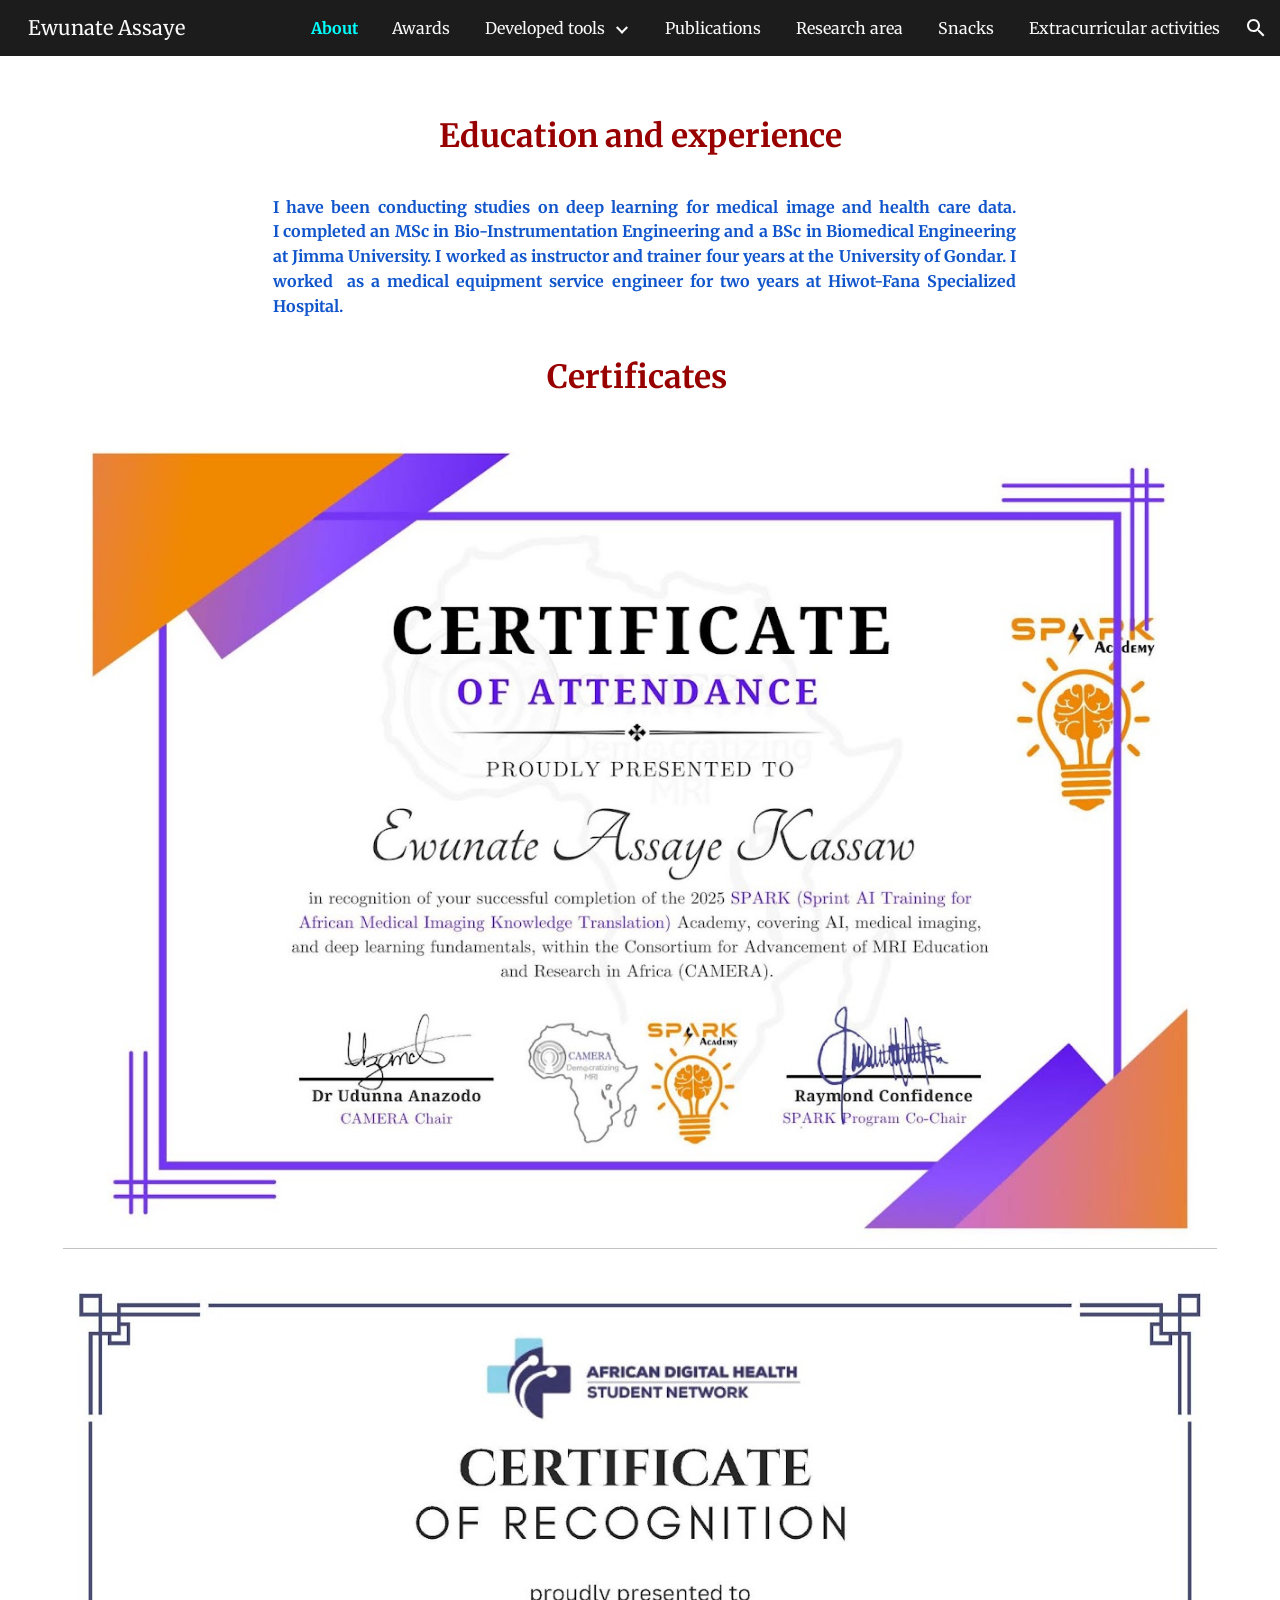
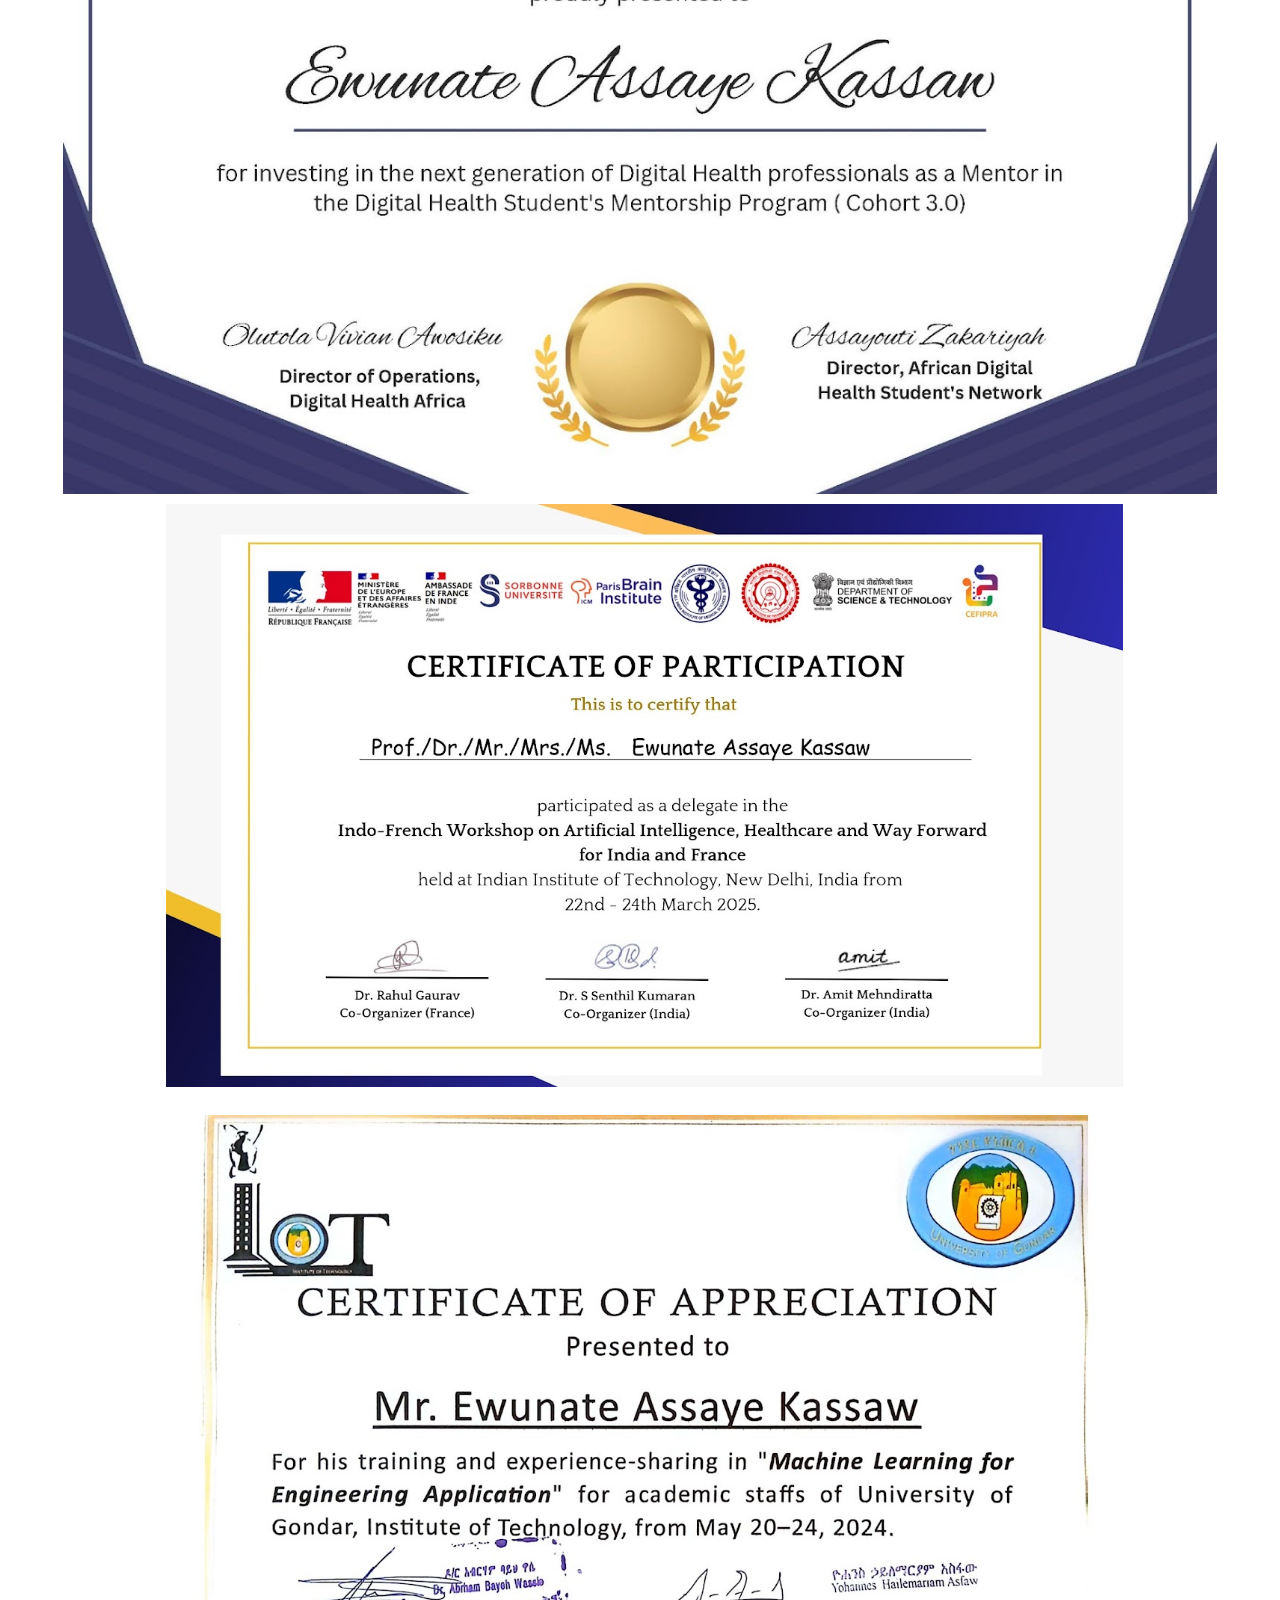
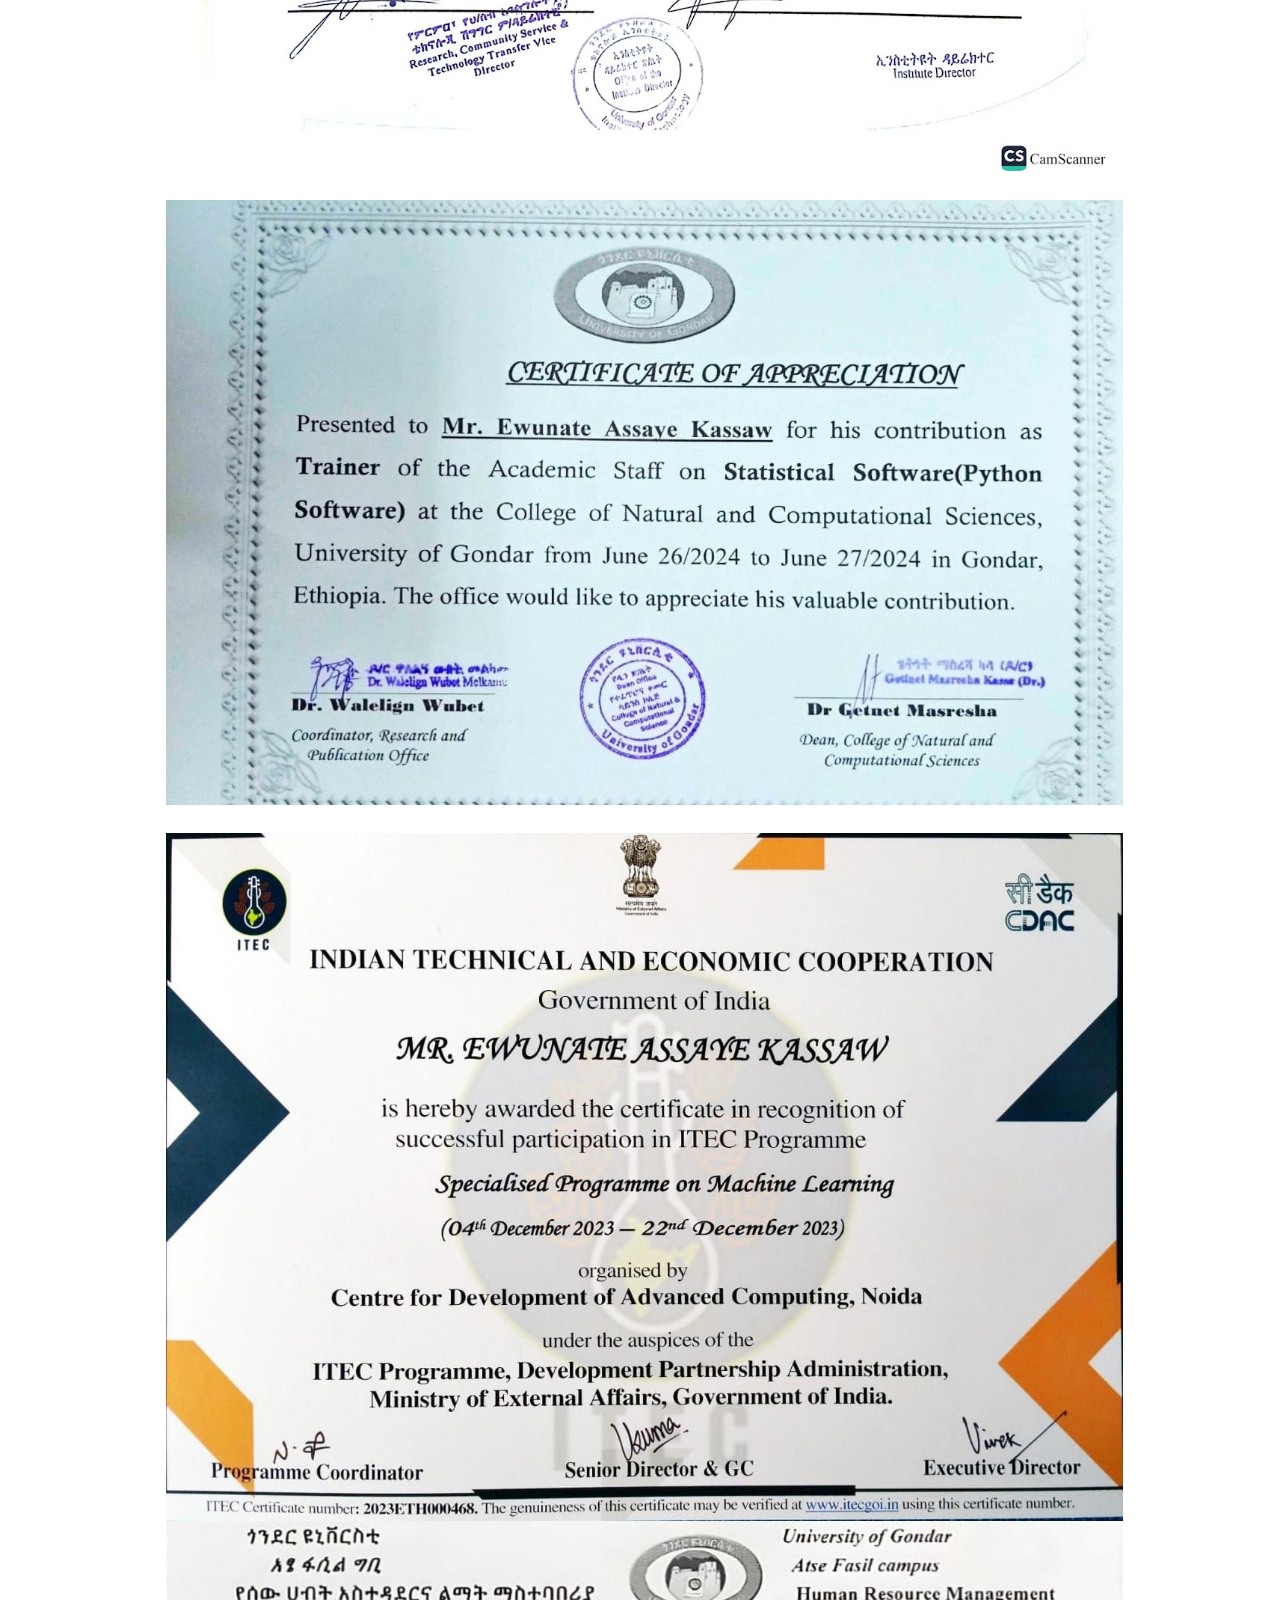
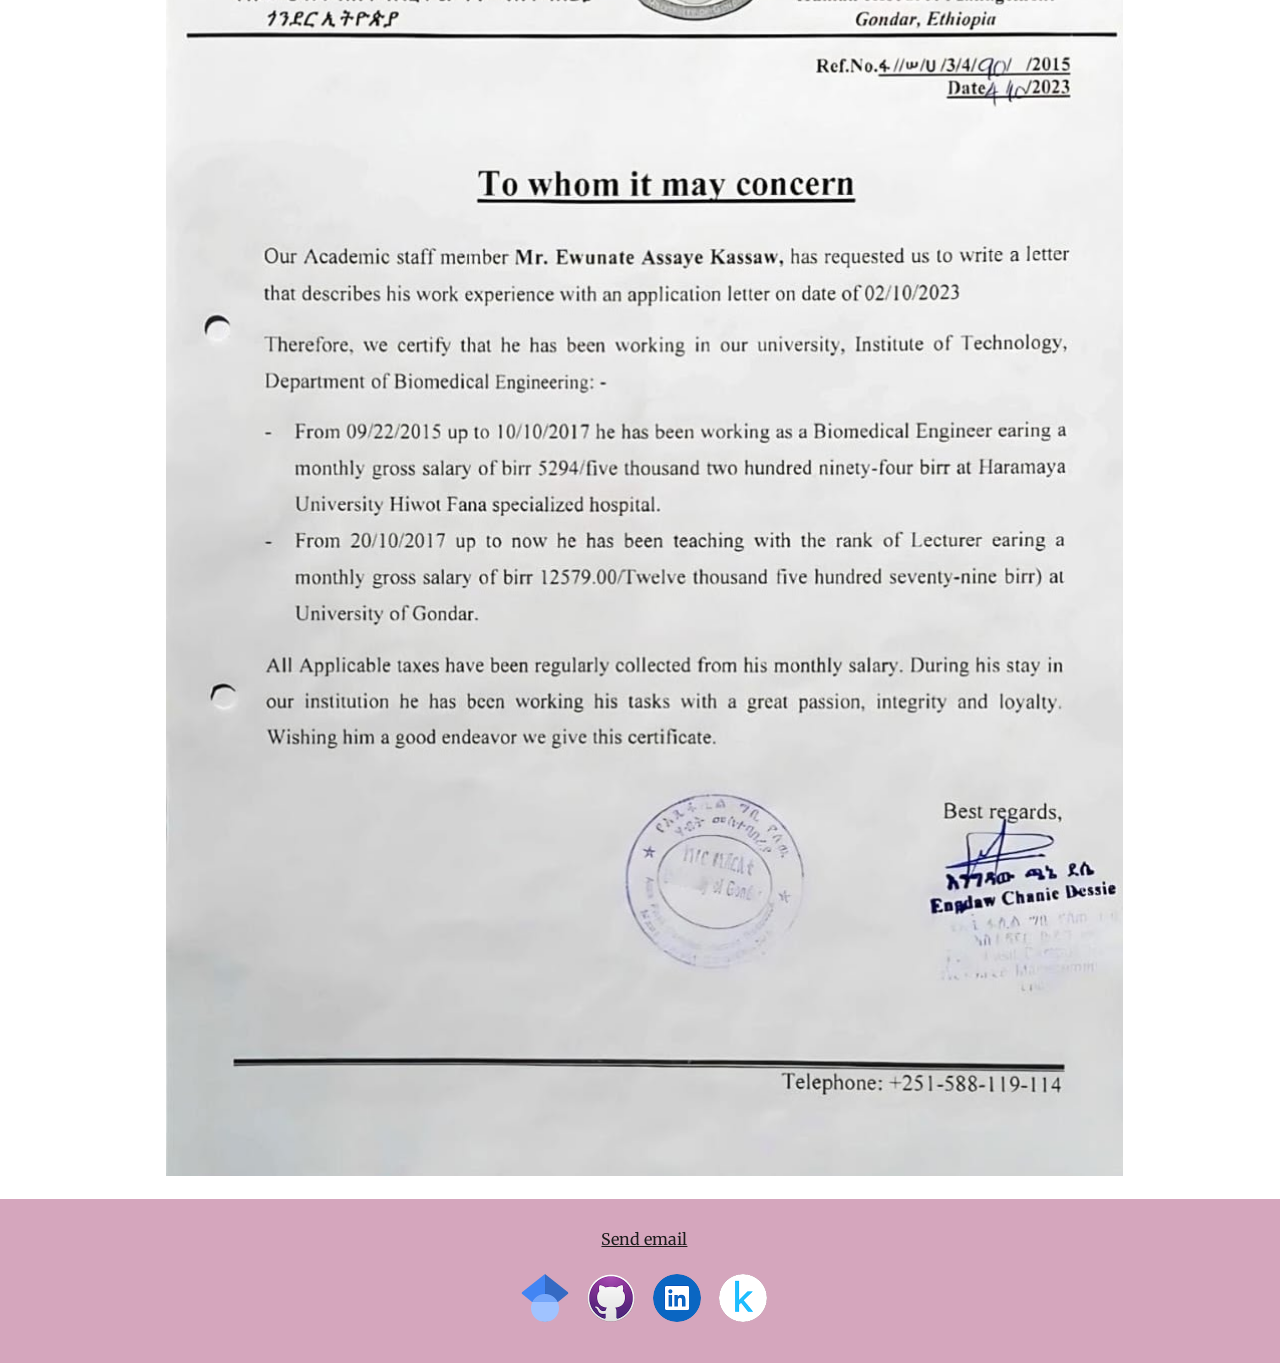
==== commit 030bbaad: "Restore subpage top header clearance and optimize section spacing" ====
--- a/index.html
+++ b/index.html
@@ -30,21 +30,29 @@
 
     <title>Ewunate Assaye</title>
     <style jsname="ptDGoc" nonce="Ml20PSsVQEsEp2u7OCqezA">.htnAL{height: 27.0pt; font-size: 12.0pt; font-family: Merriweather; font-weight: 400; font-style: normal;}.QmpIrf{background-color: rgba(255,255,255,1); color: rgba(28,28,28,1); border-color: rgba(28,28,28,1);}.xkUom{background-color: rgba(0,0,0,0); color: rgba(28,28,28,1); border-color: rgba(28,28,28,1);}.KjwKmc{background-color: rgba(0,0,0,0); color: rgba(28,28,28,1); border-color: rgba(0,0,0,0);}.qeLZfd .QmpIrf{background-color: rgba(0,255,255,1); color: rgba(28,28,28,1); border-color: rgba(0,255,255,1);}.qeLZfd .xkUom{background-color: rgba(0,0,0,0); color: rgba(28,28,28,1); border-color: rgba(28,28,28,1);}.qeLZfd .KjwKmc{background-color: rgba(0,0,0,0); color: rgba(28,28,28,1); border-color: rgba(0,0,0,0);}.lQAHbd .QmpIrf{background-color: rgba(0,255,255,1); color: rgba(28,28,28,1); border-color: rgba(0,255,255,1);}.lQAHbd .xkUom{background-color: rgba(0,0,0,0); color: rgba(28,28,28,1); border-color: rgba(28,28,28,1);}.lQAHbd .KjwKmc{background-color: rgba(0,0,0,0); color: rgba(28,28,28,1); border-color: rgba(0,0,0,0);}.tpmmCb .QmpIrf{background-color: rgba(255,255,255,1); color: rgba(28,28,28,1); border-color: rgba(28,28,28,1);}.tpmmCb .xkUom{background-color: rgba(0,0,0,0); color: rgba(28,28,28,1); border-color: rgba(28,28,28,1);}.tpmmCb .KjwKmc{background-color: rgba(0,0,0,0); color: rgba(28,28,28,1); border-color: rgba(0,0,0,0);}.nyKByd .QmpIrf{background-color: rgba(0,255,255,1); color: rgba(28,28,28,1); border-color: rgba(0,255,255,1);}.nyKByd .xkUom{background-color: rgba(0,0,0,0); color: rgba(0,255,255,1); border-color: rgba(0,255,255,1);}.nyKByd .KjwKmc{background-color: rgba(0,0,0,0); color: rgba(0,255,255,1); border-color: rgba(0,0,0,0);}.iwQgFb{background-color: rgba(0,0,0,0.150000006); height: 2.0px; margin-top: 8.5px;}.qeLZfd .iwQgFb{background-color: rgba(0,0,0,0.150000006); height: 2.0px; margin-top: 8.5px;}.lQAHbd .iwQgFb{background-color: rgba(0,0,0,0.150000006); height: 2.0px; margin-top: 8.5px;}.CbiMKe{background-color: rgba(28,28,28,1);}.qeLZfd .CbiMKe{background-color: rgba(0,255,255,1);}.lQAHbd .CbiMKe{background-color: rgba(0,255,255,1);}.tpmmCb .CbiMKe{background-color: rgba(0,255,255,1);}.nyKByd .CbiMKe{background-color: rgba(0,255,255,1);}.PsKE7e{font-family: Merriweather;}.TlfmSc{font-family: Merriweather;}.Zjiec{font-family: Merriweather;}@media only screen and (max-width: 479px){.TlfmSc{font-size: 13.0pt;}}@media only screen and (min-width: 480px) and (max-width: 767px){.TlfmSc{font-size: 14.0pt;}}@media only screen and (min-width: 768px) and (max-width: 1279px){.TlfmSc{font-size: 15.0pt;}}@media only screen and (min-width: 1280px){.TlfmSc{font-size: 15.0pt;}}@media only screen and (max-width: 479px){.Zjiec{font-size: 16.0pt;}}@media only screen and (min-width: 480px) and (max-width: 767px){.Zjiec{font-size: 18.0pt;}}@media only screen and (min-width: 768px) and (max-width: 1279px){.Zjiec{font-size: 20.0pt;}}@media only screen and (min-width: 1280px){.Zjiec{font-size: 20.0pt;}}@media only screen and (max-width: 479px){.PsKE7e{font-size: 12.0pt;}}@media only screen and (min-width: 480px) and (max-width: 767px){.PsKE7e{font-size: 12.0pt;}}@media only screen and (min-width: 768px) and (max-width: 1279px){.PsKE7e{font-size: 12.0pt;}}@media only screen and (min-width: 1280px){.PsKE7e{font-size: 12.0pt;}}.hDrhEe{padding-top: 8.0px; padding-bottom: 8.0px;}.Zjiec{margin: 48px 32px 62px 48px;}.XMyrgf{margin: 48px 32px 0 48px;}.JzO0Vc{background-color: rgba(28,28,28,1);}.zDUgLc{background-color: rgba(28,28,28,1);}.eWDljc{background-color: rgba(28,28,28,1);}.wgxiMe{background-color: rgba(28,28,28,1);}.YSH9J{color: rgba(249,249,249,1);}.iWs3gf.chg4Jd:focus{background-color: rgba(249,249,249,0.1199999973);}.oNsfjf{color: rgba(249,249,249,1);}.YSH9J:not(.tCHXDc):not(.TlfmSc):not(.M9vuGd):hover{color: rgba(249,249,249,0.8199999928);}.oNsfjf:not(.tCHXDc):not(.Zjiec):not(.lhZOrc):hover{color: rgba(249,249,249,0.8199999928);}.GBy4H .YSH9J{color: rgba(249,249,249,1);}.GBy4H .iWs3gf.chg4Jd:focus{background-color: rgba(249,249,249,0.1199999973);}.GBy4H .PsKE7e.YSH9J:not(.M9vuGd):hover{color: rgba(249,249,249,0.8199999928);}.LBrwzc .YSH9J{color: rgba(28,28,28,1);}.LBrwzc .iWs3gf.chg4Jd:focus{background-color: rgba(28,28,28,0.1199999973);}.LBrwzc .PsKE7e.YSH9J:not(.M9vuGd):hover{color: rgba(28,28,28,0.8199999928);}.GBy4H .oNsfjf{color: rgba(249,249,249,1);}.GBy4H .PsKE7e.oNsfjf:not(.lhZOrc):hover{color: rgba(249,249,249,0.8199999928);}.LBrwzc .oNsfjf{color: rgba(28,28,28,1);}.LBrwzc .PsKE7e.oNsfjf:not(.lhZOrc):hover{color: rgba(28,28,28,0.8199999928);}.M9vuGd .aJHbb{color: rgba(0,255,255,1); font-weight: bold;}.GBy4H .M9vuGd .aJHbb{color: rgba(0,255,255,1); font-weight: bold;}.LBrwzc .M9vuGd .aJHbb{color: rgba(28,28,28,1); font-weight: bold;}.lhZOrc{background-color: rgba(0,255,255,1); color: rgba(28,28,28,1);}.lhZOrc{background-color: rgba(0,255,255,1); color: rgba(28,28,28,1);}.lhZOrc{background-color: rgba(0,234,234,1); color: rgba(28,28,28,1);}.LB7kq{padding-bottom: 56px; padding-top: 112px;}.qnVSj{color: rgba(28,28,28,1);}.zfr3Q{color: rgba(28,28,28,1);}.qeLZfd .qnVSj{color: rgba(28,28,28,1);}.qeLZfd .zfr3Q{color: rgba(28,28,28,1);}.lQAHbd .qnVSj{color: rgba(28,28,28,1);}.lQAHbd .zfr3Q{color: rgba(28,28,28,1);}.tpmmCb .qnVSj{color: rgba(28,28,28,1);}.tpmmCb .zfr3Q{color: rgba(28,28,28,1);}.nyKByd .qnVSj{color: rgba(249,249,249,1);}.nyKByd .zfr3Q{color: rgba(249,249,249,1);}.qLrapd{color: rgba(28,28,28,1);}.duRjpb{color: rgba(28,28,28,1);}.duRjpb .OUGEr{color: rgba(28,28,28,1);}.qeLZfd .qLrapd{color: rgba(152,0,0,1);}.qeLZfd .duRjpb{color: rgba(152,0,0,1);}.qeLZfd .duRjpb .OUGEr{color: rgba(152,0,0,1);}.lQAHbd .qLrapd{color: rgba(28,28,28,1);}.lQAHbd .duRjpb{color: rgba(28,28,28,1);}.lQAHbd .duRjpb .OUGEr{color: rgba(28,28,28,1);}.tpmmCb .qLrapd{color: rgba(28,28,28,1);}.tpmmCb .duRjpb{color: rgba(28,28,28,1);}.tpmmCb .duRjpb .OUGEr{color: rgba(28,28,28,1);}.nyKByd .qLrapd{color: rgba(249,249,249,1);}.nyKByd .duRjpb{color: rgba(249,249,249,1);}.nyKByd .duRjpb .OUGEr{color: rgba(249,249,249,1);}.aHM7ed{color: rgba(28,28,28,1);}.JYVBee{color: rgba(28,28,28,1);}.JYVBee .OUGEr{color: rgba(28,28,28,1);}.qeLZfd .aHM7ed{color: rgba(152,0,0,1);}.qeLZfd .JYVBee{color: rgba(152,0,0,1);}.qeLZfd .JYVBee .OUGEr{color: rgba(152,0,0,1);}.lQAHbd .aHM7ed{color: rgba(28,28,28,1);}.lQAHbd .JYVBee{color: rgba(28,28,28,1);}.lQAHbd .JYVBee .OUGEr{color: rgba(28,28,28,1);}.tpmmCb .aHM7ed{color: rgba(28,28,28,1);}.tpmmCb .JYVBee{color: rgba(28,28,28,1);}.tpmmCb .JYVBee .OUGEr{color: rgba(28,28,28,1);}.nyKByd .aHM7ed{color: rgba(249,249,249,1);}.nyKByd .JYVBee{color: rgba(249,249,249,1);}.nyKByd .JYVBee .OUGEr{color: rgba(249,249,249,1);}.NHD4Gf{color: rgba(28,28,28,1);}.OmQG5e{color: rgba(28,28,28,1);}.OmQG5e .OUGEr{color: rgba(28,28,28,1);}.qeLZfd .NHD4Gf{color: rgba(152,0,0,1);}.qeLZfd .OmQG5e{color: rgba(152,0,0,1);}.qeLZfd .OmQG5e .OUGEr{color: rgba(152,0,0,1);}.lQAHbd .NHD4Gf{color: rgba(28,28,28,1);}.lQAHbd .OmQG5e{color: rgba(28,28,28,1);}.lQAHbd .OmQG5e .OUGEr{color: rgba(28,28,28,1);}.tpmmCb .NHD4Gf{color: rgba(28,28,28,1);}.tpmmCb .OmQG5e{color: rgba(28,28,28,1);}.tpmmCb .OmQG5e .OUGEr{color: rgba(28,28,28,1);}.nyKByd .NHD4Gf{color: rgba(249,249,249,1);}.nyKByd .OmQG5e{color: rgba(249,249,249,1);}.nyKByd .OmQG5e .OUGEr{color: rgba(249,249,249,1);}.Glwbz{color: rgba(28,28,28,1);}.TMjjoe{color: rgba(28,28,28,1);}.qeLZfd .Glwbz{color: rgba(28,28,28,1);}.qeLZfd .TMjjoe{color: rgba(28,28,28,1);}.lQAHbd .Glwbz{color: rgba(28,28,28,1);}.lQAHbd .TMjjoe{color: rgba(28,28,28,1);}.tpmmCb .Glwbz{color: rgba(28,28,28,1);}.tpmmCb .TMjjoe{color: rgba(28,28,28,1);}.nyKByd .Glwbz{color: rgba(249,249,249,1);}.nyKByd .TMjjoe{color: rgba(249,249,249,1);}.aw5Odc{color: rgba(28,28,28,1);}a.chg4Jd:focus{box-shadow: 0 0 0 2px rgba(255, 255, 255, 0.8), 0 0 0 4px rgba(28, 28, 28, 1);}.htnAL:focus-within{box-shadow: 0 0 0 2px rgba(255, 255, 255, 0.8), 0 0 0 4px rgba(28, 28, 28, 1);}.qeLZfd .aw5Odc{color: rgba(28,28,28,1);}.qeLZfd a.chg4Jd:focus{box-shadow: 0 0 0 2px rgba(255, 255, 255, 0.8), 0 0 0 4px rgba(28, 28, 28, 1);}.qeLZfd .htnAL:focus-within{box-shadow: 0 0 0 2px rgba(255, 255, 255, 0.8), 0 0 0 4px rgba(28, 28, 28, 1);}.lQAHbd .aw5Odc{color: rgba(28,28,28,1);}.lQAHbd a.chg4Jd:focus{box-shadow: 0 0 0 2px rgba(255, 255, 255, 0.8), 0 0 0 4px rgba(28, 28, 28, 1);}.lQAHbd .htnAL:focus-within{box-shadow: 0 0 0 2px rgba(255, 255, 255, 0.8), 0 0 0 4px rgba(28, 28, 28, 1);}.tpmmCb .aw5Odc{color: rgba(28,28,28,1);}.tpmmCb a.chg4Jd:focus{box-shadow: 0 0 0 2px rgba(255, 255, 255, 0.8), 0 0 0 4px rgba(28, 28, 28, 1);}.tpmmCb .htnAL:focus-within{box-shadow: 0 0 0 2px rgba(255, 255, 255, 0.8), 0 0 0 4px rgba(28, 28, 28, 1);}.nyKByd .aw5Odc{color: rgba(249,249,249,1);}.nyKByd a.chg4Jd:focus{box-shadow: 0 0 0 2px rgba(255, 255, 255, 0.8), 0 0 0 4px rgba(249, 249, 249, 1);}.nyKByd .htnAL:focus-within{box-shadow: 0 0 0 2px rgba(255, 255, 255, 0.8), 0 0 0 4px rgba(249, 249, 249, 1);}.ImnMyf{color: rgba(28,28,28,1);}.Vs12Bd{color: rgba(28,28,28,1);}.S5d9Rd{color: rgba(28,28,28,1);}.yaqOZd:before{display: block; background-color: rgba(255,255,255,1);}.yaqOZd.qeLZfd:before{display: block; background-color: rgba(74,134,232,1);}.yaqOZd.lQAHbd:before{display: block; background-color: rgba(213,166,189,1);}.O13XJf{height: 340px;}.nyKByd .Wew9ke{fill: rgba(255,255,255,1);}.tpmmCb .Wew9ke{fill: rgba(0,0,0,0.5400000215);}@media only screen and (max-width: 479px){.O13XJf{height: 250px;}}.SBrW1{height: 430px;}.M63kCb{background-color: rgba(255,255,255,1);}.xgQ6eb{background-color: rgba(255,255,255,1);}.mtsG9b{background-color: rgba(0,0,0,0.0299999993); outline-color: rgba(0,0,0,0.1000000015);}.qeLZfd .mtsG9b{background-color: rgba(0,0,0,0.0299999993); outline-color: rgba(0,0,0,0.1000000015);}.lQAHbd .mtsG9b{background-color: rgba(0,0,0,0.0299999993); outline-color: rgba(0,0,0,0.1000000015);}.Mt0nFe{border-color: rgba(0,0,0,0.1000000015);}.qeLZfd .Mt0nFe{border-color: rgba(0,0,0,0.1000000015);}.lQAHbd .Mt0nFe{border-color: rgba(0,0,0,0.1000000015);}.ImnMyf{background-color: rgba(255,255,255,1);}.Vs12Bd{background-color: rgba(74,134,232,1);}.S5d9Rd{background-color: rgba(213,166,189,1);}.Wwnuce:not(.zX62Be){color: rgba(0,0,0,0.5400000215); fill: rgba(0,0,0,0.5400000215);}.qeLZfd .Wwnuce:not(.zX62Be){color: rgba(0,0,0,0.5400000215); fill: rgba(0,0,0,0.5400000215);}.lQAHbd .Wwnuce:not(.zX62Be){color: rgba(0,0,0,0.5400000215); fill: rgba(0,0,0,0.5400000215);}.tpmmCb .Wwnuce:not(.zX62Be){color: rgba(0,0,0,0.5400000215); fill: rgba(0,0,0,0.5400000215);}.nyKByd .Wwnuce:not(.zX62Be){color: rgba(255,255,255,0.3199999928); fill: rgba(255,255,255,0.3199999928);}.yaqOZd.O13XJf:before{background-color: rgba(0,255,255,1);}.CMArNe{background-color: rgba(0,255,255,1);}@media only screen and (min-width: 768px){.yaqOZd:not(.LB7kq):not(.WxWicb){padding-top: 1.5rem; padding-bottom: 1.5rem;}}.j5pSsc{padding-left: 5px; padding-right: 5px;}.ZcASvf-AhqUyc-R6PoUb.SQVYQc .QjXeod{padding-top: 30.0%;}.ZcASvf-AhqUyc-R6PoUb.SQVYQc .KpytNd{width: 15.0%;}@media only screen{.ZcASvf-AhqUyc-R6PoUb.SQVYQc .LkDMRd{padding-left: 15.0%; padding-right: 15.0%;}}@media only screen{.ZcASvf-AhqUyc-R6PoUb.pdLmec .thH0zb{padding-left: 15.0%; padding-right: 15.0%;}}@media only screen{.ZcASvf-AhqUyc-R6PoUb .JFjBQd{left: -17.647058823529413%; right: -17.647058823529413%;}}@media only screen{.ZcASvf-AhqUyc-R6PoUb .JFjBQd .RQS9hb{left: 30.0%; width: 40.0%;}}.Ktthjf-AhqUyc-R6PoUb.SQVYQc .QjXeod{padding-top: 30.0%;}.Ktthjf-AhqUyc-R6PoUb.SQVYQc .KpytNd{width: 15.0%;}@media only screen and (min-width: 480px){.Ktthjf-AhqUyc-R6PoUb.SQVYQc .LkDMRd{padding-left: 15.0%; padding-right: 15.0%;}}@media only screen and (min-width: 480px){.Ktthjf-AhqUyc-R6PoUb.pdLmec .thH0zb{padding-left: 15.0%; padding-right: 15.0%;}}@media only screen and (min-width: 480px){.Ktthjf-AhqUyc-R6PoUb .JFjBQd{left: -17.647058823529413%; right: -17.647058823529413%;}}@media only screen and (min-width: 480px){.Ktthjf-AhqUyc-R6PoUb .JFjBQd .RQS9hb{left: 30.0%; width: 40.0%;}}.Ft7HRd-AhqUyc-R6PoUb.SQVYQc .QjXeod{padding-top: 30.0%;}.Ft7HRd-AhqUyc-R6PoUb.SQVYQc .KpytNd{width: 15.0%;}@media only screen and (min-width: 768px){.Ft7HRd-AhqUyc-R6PoUb.SQVYQc .LkDMRd{padding-left: 15.0%; padding-right: 15.0%;}}@media only screen and (min-width: 768px){.Ft7HRd-AhqUyc-R6PoUb.pdLmec .thH0zb{padding-left: 15.0%; padding-right: 15.0%;}}@media only screen and (min-width: 768px){.Ft7HRd-AhqUyc-R6PoUb .JFjBQd{left: -17.647058823529413%; right: -17.647058823529413%;}}@media only screen and (min-width: 768px){.Ft7HRd-AhqUyc-R6PoUb .JFjBQd .RQS9hb{left: 30.0%; width: 40.0%;}}.ZcASvf-AhqUyc-ibL1re.SQVYQc .QjXeod{padding-top: 15.0%;}.ZcASvf-AhqUyc-ibL1re.SQVYQc .KpytNd{width: 7.5%;}@media only screen{.ZcASvf-AhqUyc-ibL1re.SQVYQc .LkDMRd{padding-left: 7.5%; padding-right: 7.5%;}}@media only screen{.ZcASvf-AhqUyc-ibL1re.pdLmec .thH0zb{padding-left: 7.5%; padding-right: 7.5%;}}@media only screen{.ZcASvf-AhqUyc-ibL1re .JFjBQd{left: -8.108108108108107%; right: -8.108108108108107%;}}@media only screen{.ZcASvf-AhqUyc-ibL1re .JFjBQd .RQS9hb{left: 15.0%; width: 70.0%;}}.Ktthjf-AhqUyc-ibL1re.SQVYQc .QjXeod{padding-top: 15.0%;}.Ktthjf-AhqUyc-ibL1re.SQVYQc .KpytNd{width: 7.5%;}@media only screen and (min-width: 480px){.Ktthjf-AhqUyc-ibL1re.SQVYQc .LkDMRd{padding-left: 7.5%; padding-right: 7.5%;}}@media only screen and (min-width: 480px){.Ktthjf-AhqUyc-ibL1re.pdLmec .thH0zb{padding-left: 7.5%; padding-right: 7.5%;}}@media only screen and (min-width: 480px){.Ktthjf-AhqUyc-ibL1re .JFjBQd{left: -8.108108108108107%; right: -8.108108108108107%;}}@media only screen and (min-width: 480px){.Ktthjf-AhqUyc-ibL1re .JFjBQd .RQS9hb{left: 15.0%; width: 70.0%;}}.Ft7HRd-AhqUyc-ibL1re.SQVYQc .QjXeod{padding-top: 15.0%;}.Ft7HRd-AhqUyc-ibL1re.SQVYQc .KpytNd{width: 7.5%;}@media only screen and (min-width: 768px){.Ft7HRd-AhqUyc-ibL1re.SQVYQc .LkDMRd{padding-left: 7.5%; padding-right: 7.5%;}}@media only screen and (min-width: 768px){.Ft7HRd-AhqUyc-ibL1re.pdLmec .thH0zb{padding-left: 7.5%; padding-right: 7.5%;}}@media only screen and (min-width: 768px){.Ft7HRd-AhqUyc-ibL1re .JFjBQd{left: -8.108108108108107%; right: -8.108108108108107%;}}@media only screen and (min-width: 768px){.Ft7HRd-AhqUyc-ibL1re .JFjBQd .RQS9hb{left: 15.0%; width: 70.0%;}}.ZcASvf-AhqUyc-c5RTEf.SQVYQc .QjXeod{padding-top: 10.0%;}.ZcASvf-AhqUyc-c5RTEf.SQVYQc .KpytNd{width: 5.0%;}@media only screen{.ZcASvf-AhqUyc-c5RTEf.SQVYQc .LkDMRd{padding-left: 5.0%; padding-right: 5.0%;}}@media only screen{.ZcASvf-AhqUyc-c5RTEf.pdLmec .thH0zb{padding-left: 5.0%; padding-right: 5.0%;}}@media only screen{.ZcASvf-AhqUyc-c5RTEf .JFjBQd{left: -5.263157894736842%; right: -5.263157894736842%;}}@media only screen{.ZcASvf-AhqUyc-c5RTEf .JFjBQd .RQS9hb{left: 10.0%; width: 80.0%;}}.Ktthjf-AhqUyc-c5RTEf.SQVYQc .QjXeod{padding-top: 10.0%;}.Ktthjf-AhqUyc-c5RTEf.SQVYQc .KpytNd{width: 5.0%;}@media only screen and (min-width: 480px){.Ktthjf-AhqUyc-c5RTEf.SQVYQc .LkDMRd{padding-left: 5.0%; padding-right: 5.0%;}}@media only screen and (min-width: 480px){.Ktthjf-AhqUyc-c5RTEf.pdLmec .thH0zb{padding-left: 5.0%; padding-right: 5.0%;}}@media only screen and (min-width: 480px){.Ktthjf-AhqUyc-c5RTEf .JFjBQd{left: -5.263157894736842%; right: -5.263157894736842%;}}@media only screen and (min-width: 480px){.Ktthjf-AhqUyc-c5RTEf .JFjBQd .RQS9hb{left: 10.0%; width: 80.0%;}}.Ft7HRd-AhqUyc-c5RTEf.SQVYQc .QjXeod{padding-top: 10.0%;}.Ft7HRd-AhqUyc-c5RTEf.SQVYQc .KpytNd{width: 5.0%;}@media only screen and (min-width: 768px){.Ft7HRd-AhqUyc-c5RTEf.SQVYQc .LkDMRd{padding-left: 5.0%; padding-right: 5.0%;}}@media only screen and (min-width: 768px){.Ft7HRd-AhqUyc-c5RTEf.pdLmec .thH0zb{padding-left: 5.0%; padding-right: 5.0%;}}@media only screen and (min-width: 768px){.Ft7HRd-AhqUyc-c5RTEf .JFjBQd{left: -5.263157894736842%; right: -5.263157894736842%;}}@media only screen and (min-width: 768px){.Ft7HRd-AhqUyc-c5RTEf .JFjBQd .RQS9hb{left: 10.0%; width: 80.0%;}}.ZcASvf-AhqUyc-II5mzb.SQVYQc .QjXeod{padding-top: 7.5%;}.ZcASvf-AhqUyc-II5mzb.SQVYQc .KpytNd{width: 3.75%;}@media only screen{.ZcASvf-AhqUyc-II5mzb.SQVYQc .LkDMRd{padding-left: 3.75%; padding-right: 3.75%;}}@media only screen{.ZcASvf-AhqUyc-II5mzb.pdLmec .thH0zb{padding-left: 3.75%; padding-right: 3.75%;}}@media only screen{.ZcASvf-AhqUyc-II5mzb .JFjBQd{left: -3.896103896103896%; right: -3.896103896103896%;}}@media only screen{.ZcASvf-AhqUyc-II5mzb .JFjBQd .RQS9hb{left: 7.5%; width: 85.0%;}}.Ktthjf-AhqUyc-II5mzb.SQVYQc .QjXeod{padding-top: 7.5%;}.Ktthjf-AhqUyc-II5mzb.SQVYQc .KpytNd{width: 3.75%;}@media only screen and (min-width: 480px){.Ktthjf-AhqUyc-II5mzb.SQVYQc .LkDMRd{padding-left: 3.75%; padding-right: 3.75%;}}@media only screen and (min-width: 480px){.Ktthjf-AhqUyc-II5mzb.pdLmec .thH0zb{padding-left: 3.75%; padding-right: 3.75%;}}@media only screen and (min-width: 480px){.Ktthjf-AhqUyc-II5mzb .JFjBQd{left: -3.896103896103896%; right: -3.896103896103896%;}}@media only screen and (min-width: 480px){.Ktthjf-AhqUyc-II5mzb .JFjBQd .RQS9hb{left: 7.5%; width: 85.0%;}}.Ft7HRd-AhqUyc-II5mzb.SQVYQc .QjXeod{padding-top: 7.5%;}.Ft7HRd-AhqUyc-II5mzb.SQVYQc .KpytNd{width: 3.75%;}@media only screen and (min-width: 768px){.Ft7HRd-AhqUyc-II5mzb.SQVYQc .LkDMRd{padding-left: 3.75%; padding-right: 3.75%;}}@media only screen and (min-width: 768px){.Ft7HRd-AhqUyc-II5mzb.pdLmec .thH0zb{padding-left: 3.75%; padding-right: 3.75%;}}@media only screen and (min-width: 768px){.Ft7HRd-AhqUyc-II5mzb .JFjBQd{left: -3.896103896103896%; right: -3.896103896103896%;}}@media only screen and (min-width: 768px){.Ft7HRd-AhqUyc-II5mzb .JFjBQd .RQS9hb{left: 7.5%; width: 85.0%;}}.ZcASvf-AhqUyc-wNfPc.SQVYQc .QjXeod{padding-top: 6.0%;}.ZcASvf-AhqUyc-wNfPc.SQVYQc .KpytNd{width: 3.0%;}@media only screen{.ZcASvf-AhqUyc-wNfPc.SQVYQc .LkDMRd{padding-left: 3.0%; padding-right: 3.0%;}}@media only screen{.ZcASvf-AhqUyc-wNfPc.pdLmec .thH0zb{padding-left: 3.0%; padding-right: 3.0%;}}@media only screen{.ZcASvf-AhqUyc-wNfPc .JFjBQd{left: -3.0927835051546393%; right: -3.0927835051546393%;}}@media only screen{.ZcASvf-AhqUyc-wNfPc .JFjBQd .RQS9hb{left: 6.0%; width: 88.0%;}}.Ktthjf-AhqUyc-wNfPc.SQVYQc .QjXeod{padding-top: 6.0%;}.Ktthjf-AhqUyc-wNfPc.SQVYQc .KpytNd{width: 3.0%;}@media only screen and (min-width: 480px){.Ktthjf-AhqUyc-wNfPc.SQVYQc .LkDMRd{padding-left: 3.0%; padding-right: 3.0%;}}@media only screen and (min-width: 480px){.Ktthjf-AhqUyc-wNfPc.pdLmec .thH0zb{padding-left: 3.0%; padding-right: 3.0%;}}@media only screen and (min-width: 480px){.Ktthjf-AhqUyc-wNfPc .JFjBQd{left: -3.0927835051546393%; right: -3.0927835051546393%;}}@media only screen and (min-width: 480px){.Ktthjf-AhqUyc-wNfPc .JFjBQd .RQS9hb{left: 6.0%; width: 88.0%;}}.Ft7HRd-AhqUyc-wNfPc.SQVYQc .QjXeod{padding-top: 6.0%;}.Ft7HRd-AhqUyc-wNfPc.SQVYQc .KpytNd{width: 3.0%;}@media only screen and (min-width: 768px){.Ft7HRd-AhqUyc-wNfPc.SQVYQc .LkDMRd{padding-left: 3.0%; padding-right: 3.0%;}}@media only screen and (min-width: 768px){.Ft7HRd-AhqUyc-wNfPc.pdLmec .thH0zb{padding-left: 3.0%; padding-right: 3.0%;}}@media only screen and (min-width: 768px){.Ft7HRd-AhqUyc-wNfPc .JFjBQd{left: -3.0927835051546393%; right: -3.0927835051546393%;}}@media only screen and (min-width: 768px){.Ft7HRd-AhqUyc-wNfPc .JFjBQd .RQS9hb{left: 6.0%; width: 88.0%;}}.ZcASvf-AhqUyc-qWD73c.SQVYQc .QjXeod{padding-top: 5.0%;}.ZcASvf-AhqUyc-qWD73c.SQVYQc .KpytNd{width: 2.5%;}@media only screen{.ZcASvf-AhqUyc-qWD73c.SQVYQc .LkDMRd{padding-left: 2.5%; padding-right: 2.5%;}}@media only screen{.ZcASvf-AhqUyc-qWD73c.pdLmec .thH0zb{padding-left: 2.5%; padding-right: 2.5%;}}@media only screen{.ZcASvf-AhqUyc-qWD73c .JFjBQd{left: -2.5641025641025643%; right: -2.5641025641025643%;}}@media only screen{.ZcASvf-AhqUyc-qWD73c .JFjBQd .RQS9hb{left: 5.0%; width: 90.0%;}}.Ktthjf-AhqUyc-qWD73c.SQVYQc .QjXeod{padding-top: 5.0%;}.Ktthjf-AhqUyc-qWD73c.SQVYQc .KpytNd{width: 2.5%;}@media only screen and (min-width: 480px){.Ktthjf-AhqUyc-qWD73c.SQVYQc .LkDMRd{padding-left: 2.5%; padding-right: 2.5%;}}@media only screen and (min-width: 480px){.Ktthjf-AhqUyc-qWD73c.pdLmec .thH0zb{padding-left: 2.5%; padding-right: 2.5%;}}@media only screen and (min-width: 480px){.Ktthjf-AhqUyc-qWD73c .JFjBQd{left: -2.5641025641025643%; right: -2.5641025641025643%;}}@media only screen and (min-width: 480px){.Ktthjf-AhqUyc-qWD73c .JFjBQd .RQS9hb{left: 5.0%; width: 90.0%;}}.Ft7HRd-AhqUyc-qWD73c.SQVYQc .QjXeod{padding-top: 5.0%;}.Ft7HRd-AhqUyc-qWD73c.SQVYQc .KpytNd{width: 2.5%;}@media only screen and (min-width: 768px){.Ft7HRd-AhqUyc-qWD73c.SQVYQc .LkDMRd{padding-left: 2.5%; padding-right: 2.5%;}}@media only screen and (min-width: 768px){.Ft7HRd-AhqUyc-qWD73c.pdLmec .thH0zb{padding-left: 2.5%; padding-right: 2.5%;}}@media only screen and (min-width: 768px){.Ft7HRd-AhqUyc-qWD73c .JFjBQd{left: -2.5641025641025643%; right: -2.5641025641025643%;}}@media only screen and (min-width: 768px){.Ft7HRd-AhqUyc-qWD73c .JFjBQd .RQS9hb{left: 5.0%; width: 90.0%;}}.ZcASvf-AhqUyc-OwsYgb.SQVYQc .QjXeod{padding-top: 4.285714285714286%;}.ZcASvf-AhqUyc-OwsYgb.SQVYQc .KpytNd{width: 2.142857142857143%;}@media only screen{.ZcASvf-AhqUyc-OwsYgb.SQVYQc .LkDMRd{padding-left: 2.142857142857143%; padding-right: 2.142857142857143%;}}@media only screen{.ZcASvf-AhqUyc-OwsYgb.pdLmec .thH0zb{padding-left: 2.142857142857143%; padding-right: 2.142857142857143%;}}@media only screen{.ZcASvf-AhqUyc-OwsYgb .JFjBQd{left: -2.18978102189781%; right: -2.18978102189781%;}}@media only screen{.ZcASvf-AhqUyc-OwsYgb .JFjBQd .RQS9hb{left: 4.285714285714286%; width: 91.42857142857143%;}}.Ktthjf-AhqUyc-OwsYgb.SQVYQc .QjXeod{padding-top: 4.285714285714286%;}.Ktthjf-AhqUyc-OwsYgb.SQVYQc .KpytNd{width: 2.142857142857143%;}@media only screen and (min-width: 480px){.Ktthjf-AhqUyc-OwsYgb.SQVYQc .LkDMRd{padding-left: 2.142857142857143%; padding-right: 2.142857142857143%;}}@media only screen and (min-width: 480px){.Ktthjf-AhqUyc-OwsYgb.pdLmec .thH0zb{padding-left: 2.142857142857143%; padding-right: 2.142857142857143%;}}@media only screen and (min-width: 480px){.Ktthjf-AhqUyc-OwsYgb .JFjBQd{left: -2.18978102189781%; right: -2.18978102189781%;}}@media only screen and (min-width: 480px){.Ktthjf-AhqUyc-OwsYgb .JFjBQd .RQS9hb{left: 4.285714285714286%; width: 91.42857142857143%;}}.Ft7HRd-AhqUyc-OwsYgb.SQVYQc .QjXeod{padding-top: 4.285714285714286%;}.Ft7HRd-AhqUyc-OwsYgb.SQVYQc .KpytNd{width: 2.142857142857143%;}@media only screen and (min-width: 768px){.Ft7HRd-AhqUyc-OwsYgb.SQVYQc .LkDMRd{padding-left: 2.142857142857143%; padding-right: 2.142857142857143%;}}@media only screen and (min-width: 768px){.Ft7HRd-AhqUyc-OwsYgb.pdLmec .thH0zb{padding-left: 2.142857142857143%; padding-right: 2.142857142857143%;}}@media only screen and (min-width: 768px){.Ft7HRd-AhqUyc-OwsYgb .JFjBQd{left: -2.18978102189781%; right: -2.18978102189781%;}}@media only screen and (min-width: 768px){.Ft7HRd-AhqUyc-OwsYgb .JFjBQd .RQS9hb{left: 4.285714285714286%; width: 91.42857142857143%;}}.ZcASvf-AhqUyc-OiUrBf.SQVYQc .QjXeod{padding-top: 3.75%;}.ZcASvf-AhqUyc-OiUrBf.SQVYQc .KpytNd{width: 1.875%;}@media only screen{.ZcASvf-AhqUyc-OiUrBf.SQVYQc .LkDMRd{padding-left: 1.875%; padding-right: 1.875%;}}@media only screen{.ZcASvf-AhqUyc-OiUrBf.pdLmec .thH0zb{padding-left: 1.875%; padding-right: 1.875%;}}@media only screen{.ZcASvf-AhqUyc-OiUrBf .JFjBQd{left: -1.910828025477707%; right: -1.910828025477707%;}}@media only screen{.ZcASvf-AhqUyc-OiUrBf .JFjBQd .RQS9hb{left: 3.75%; width: 92.5%;}}.Ktthjf-AhqUyc-OiUrBf.SQVYQc .QjXeod{padding-top: 3.75%;}.Ktthjf-AhqUyc-OiUrBf.SQVYQc .KpytNd{width: 1.875%;}@media only screen and (min-width: 480px){.Ktthjf-AhqUyc-OiUrBf.SQVYQc .LkDMRd{padding-left: 1.875%; padding-right: 1.875%;}}@media only screen and (min-width: 480px){.Ktthjf-AhqUyc-OiUrBf.pdLmec .thH0zb{padding-left: 1.875%; padding-right: 1.875%;}}@media only screen and (min-width: 480px){.Ktthjf-AhqUyc-OiUrBf .JFjBQd{left: -1.910828025477707%; right: -1.910828025477707%;}}@media only screen and (min-width: 480px){.Ktthjf-AhqUyc-OiUrBf .JFjBQd .RQS9hb{left: 3.75%; width: 92.5%;}}.Ft7HRd-AhqUyc-OiUrBf.SQVYQc .QjXeod{padding-top: 3.75%;}.Ft7HRd-AhqUyc-OiUrBf.SQVYQc .KpytNd{width: 1.875%;}@media only screen and (min-width: 768px){.Ft7HRd-AhqUyc-OiUrBf.SQVYQc .LkDMRd{padding-left: 1.875%; padding-right: 1.875%;}}@media only screen and (min-width: 768px){.Ft7HRd-AhqUyc-OiUrBf.pdLmec .thH0zb{padding-left: 1.875%; padding-right: 1.875%;}}@media only screen and (min-width: 768px){.Ft7HRd-AhqUyc-OiUrBf .JFjBQd{left: -1.910828025477707%; right: -1.910828025477707%;}}@media only screen and (min-width: 768px){.Ft7HRd-AhqUyc-OiUrBf .JFjBQd .RQS9hb{left: 3.75%; width: 92.5%;}}.ZcASvf-AhqUyc-Clt0zb.SQVYQc .QjXeod{padding-top: 3.3333333333333335%;}.ZcASvf-AhqUyc-Clt0zb.SQVYQc .KpytNd{width: 1.6666666666666667%;}@media only screen{.ZcASvf-AhqUyc-Clt0zb.SQVYQc .LkDMRd{padding-left: 1.6666666666666667%; padding-right: 1.6666666666666667%;}}@media only screen{.ZcASvf-AhqUyc-Clt0zb.pdLmec .thH0zb{padding-left: 1.6666666666666667%; padding-right: 1.6666666666666667%;}}@media only screen{.ZcASvf-AhqUyc-Clt0zb .JFjBQd{left: -1.6949152542372883%; right: -1.6949152542372883%;}}@media only screen{.ZcASvf-AhqUyc-Clt0zb .JFjBQd .RQS9hb{left: 3.3333333333333335%; width: 93.33333333333333%;}}.Ktthjf-AhqUyc-Clt0zb.SQVYQc .QjXeod{padding-top: 3.3333333333333335%;}.Ktthjf-AhqUyc-Clt0zb.SQVYQc .KpytNd{width: 1.6666666666666667%;}@media only screen and (min-width: 480px){.Ktthjf-AhqUyc-Clt0zb.SQVYQc .LkDMRd{padding-left: 1.6666666666666667%; padding-right: 1.6666666666666667%;}}@media only screen and (min-width: 480px){.Ktthjf-AhqUyc-Clt0zb.pdLmec .thH0zb{padding-left: 1.6666666666666667%; padding-right: 1.6666666666666667%;}}@media only screen and (min-width: 480px){.Ktthjf-AhqUyc-Clt0zb .JFjBQd{left: -1.6949152542372883%; right: -1.6949152542372883%;}}@media only screen and (min-width: 480px){.Ktthjf-AhqUyc-Clt0zb .JFjBQd .RQS9hb{left: 3.3333333333333335%; width: 93.33333333333333%;}}.Ft7HRd-AhqUyc-Clt0zb.SQVYQc .QjXeod{padding-top: 3.3333333333333335%;}.Ft7HRd-AhqUyc-Clt0zb.SQVYQc .KpytNd{width: 1.6666666666666667%;}@media only screen and (min-width: 768px){.Ft7HRd-AhqUyc-Clt0zb.SQVYQc .LkDMRd{padding-left: 1.6666666666666667%; padding-right: 1.6666666666666667%;}}@media only screen and (min-width: 768px){.Ft7HRd-AhqUyc-Clt0zb.pdLmec .thH0zb{padding-left: 1.6666666666666667%; padding-right: 1.6666666666666667%;}}@media only screen and (min-width: 768px){.Ft7HRd-AhqUyc-Clt0zb .JFjBQd{left: -1.6949152542372883%; right: -1.6949152542372883%;}}@media only screen and (min-width: 768px){.Ft7HRd-AhqUyc-Clt0zb .JFjBQd .RQS9hb{left: 3.3333333333333335%; width: 93.33333333333333%;}}.ZcASvf-AhqUyc-EehZO.SQVYQc .QjXeod{padding-top: 3.0%;}.ZcASvf-AhqUyc-EehZO.SQVYQc .KpytNd{width: 1.5%;}@media only screen{.ZcASvf-AhqUyc-EehZO.SQVYQc .LkDMRd{padding-left: 1.5%; padding-right: 1.5%;}}@media only screen{.ZcASvf-AhqUyc-EehZO.pdLmec .thH0zb{padding-left: 1.5%; padding-right: 1.5%;}}@media only screen{.ZcASvf-AhqUyc-EehZO .JFjBQd{left: -1.5228426395939088%; right: -1.5228426395939088%;}}@media only screen{.ZcASvf-AhqUyc-EehZO .JFjBQd .RQS9hb{left: 3.0%; width: 94.0%;}}.Ktthjf-AhqUyc-EehZO.SQVYQc .QjXeod{padding-top: 3.0%;}.Ktthjf-AhqUyc-EehZO.SQVYQc .KpytNd{width: 1.5%;}@media only screen and (min-width: 480px){.Ktthjf-AhqUyc-EehZO.SQVYQc .LkDMRd{padding-left: 1.5%; padding-right: 1.5%;}}@media only screen and (min-width: 480px){.Ktthjf-AhqUyc-EehZO.pdLmec .thH0zb{padding-left: 1.5%; padding-right: 1.5%;}}@media only screen and (min-width: 480px){.Ktthjf-AhqUyc-EehZO .JFjBQd{left: -1.5228426395939088%; right: -1.5228426395939088%;}}@media only screen and (min-width: 480px){.Ktthjf-AhqUyc-EehZO .JFjBQd .RQS9hb{left: 3.0%; width: 94.0%;}}.Ft7HRd-AhqUyc-EehZO.SQVYQc .QjXeod{padding-top: 3.0%;}.Ft7HRd-AhqUyc-EehZO.SQVYQc .KpytNd{width: 1.5%;}@media only screen and (min-width: 768px){.Ft7HRd-AhqUyc-EehZO.SQVYQc .LkDMRd{padding-left: 1.5%; padding-right: 1.5%;}}@media only screen and (min-width: 768px){.Ft7HRd-AhqUyc-EehZO.pdLmec .thH0zb{padding-left: 1.5%; padding-right: 1.5%;}}@media only screen and (min-width: 768px){.Ft7HRd-AhqUyc-EehZO .JFjBQd{left: -1.5228426395939088%; right: -1.5228426395939088%;}}@media only screen and (min-width: 768px){.Ft7HRd-AhqUyc-EehZO .JFjBQd .RQS9hb{left: 3.0%; width: 94.0%;}}.ZcASvf-AhqUyc-zQtlcf.SQVYQc .QjXeod{padding-top: 2.727272727272727%;}.ZcASvf-AhqUyc-zQtlcf.SQVYQc .KpytNd{width: 1.3636363636363635%;}@media only screen{.ZcASvf-AhqUyc-zQtlcf.SQVYQc .LkDMRd{padding-left: 1.3636363636363635%; padding-right: 1.3636363636363635%;}}@media only screen{.ZcASvf-AhqUyc-zQtlcf.pdLmec .thH0zb{padding-left: 1.3636363636363635%; padding-right: 1.3636363636363635%;}}@media only screen{.ZcASvf-AhqUyc-zQtlcf .JFjBQd{left: -1.3824884792626728%; right: -1.3824884792626728%;}}@media only screen{.ZcASvf-AhqUyc-zQtlcf .JFjBQd .RQS9hb{left: 2.727272727272727%; width: 94.54545454545455%;}}.Ktthjf-AhqUyc-zQtlcf.SQVYQc .QjXeod{padding-top: 2.727272727272727%;}.Ktthjf-AhqUyc-zQtlcf.SQVYQc .KpytNd{width: 1.3636363636363635%;}@media only screen and (min-width: 480px){.Ktthjf-AhqUyc-zQtlcf.SQVYQc .LkDMRd{padding-left: 1.3636363636363635%; padding-right: 1.3636363636363635%;}}@media only screen and (min-width: 480px){.Ktthjf-AhqUyc-zQtlcf.pdLmec .thH0zb{padding-left: 1.3636363636363635%; padding-right: 1.3636363636363635%;}}@media only screen and (min-width: 480px){.Ktthjf-AhqUyc-zQtlcf .JFjBQd{left: -1.3824884792626728%; right: -1.3824884792626728%;}}@media only screen and (min-width: 480px){.Ktthjf-AhqUyc-zQtlcf .JFjBQd .RQS9hb{left: 2.727272727272727%; width: 94.54545454545455%;}}.Ft7HRd-AhqUyc-zQtlcf.SQVYQc .QjXeod{padding-top: 2.727272727272727%;}.Ft7HRd-AhqUyc-zQtlcf.SQVYQc .KpytNd{width: 1.3636363636363635%;}@media only screen and (min-width: 768px){.Ft7HRd-AhqUyc-zQtlcf.SQVYQc .LkDMRd{padding-left: 1.3636363636363635%; padding-right: 1.3636363636363635%;}}@media only screen and (min-width: 768px){.Ft7HRd-AhqUyc-zQtlcf.pdLmec .thH0zb{padding-left: 1.3636363636363635%; padding-right: 1.3636363636363635%;}}@media only screen and (min-width: 768px){.Ft7HRd-AhqUyc-zQtlcf .JFjBQd{left: -1.3824884792626728%; right: -1.3824884792626728%;}}@media only screen and (min-width: 768px){.Ft7HRd-AhqUyc-zQtlcf .JFjBQd .RQS9hb{left: 2.727272727272727%; width: 94.54545454545455%;}}.ZcASvf-AhqUyc-uQSCkd.SQVYQc .QjXeod{padding-top: 2.5%;}.ZcASvf-AhqUyc-uQSCkd.SQVYQc .KpytNd{width: 1.25%;}@media only screen{.ZcASvf-AhqUyc-uQSCkd.SQVYQc .LkDMRd{padding-left: 1.25%; padding-right: 1.25%;}}@media only screen{.ZcASvf-AhqUyc-uQSCkd.pdLmec .thH0zb{padding-left: 1.25%; padding-right: 1.25%;}}@media only screen{.ZcASvf-AhqUyc-uQSCkd .JFjBQd{left: -1.2658227848101267%; right: -1.2658227848101267%;}}@media only screen{.ZcASvf-AhqUyc-uQSCkd .JFjBQd .RQS9hb{left: 2.5%; width: 95.0%;}}.Ktthjf-AhqUyc-uQSCkd.SQVYQc .QjXeod{padding-top: 2.5%;}.Ktthjf-AhqUyc-uQSCkd.SQVYQc .KpytNd{width: 1.25%;}@media only screen and (min-width: 480px){.Ktthjf-AhqUyc-uQSCkd.SQVYQc .LkDMRd{padding-left: 1.25%; padding-right: 1.25%;}}@media only screen and (min-width: 480px){.Ktthjf-AhqUyc-uQSCkd.pdLmec .thH0zb{padding-left: 1.25%; padding-right: 1.25%;}}@media only screen and (min-width: 480px){.Ktthjf-AhqUyc-uQSCkd .JFjBQd{left: -1.2658227848101267%; right: -1.2658227848101267%;}}@media only screen and (min-width: 480px){.Ktthjf-AhqUyc-uQSCkd .JFjBQd .RQS9hb{left: 2.5%; width: 95.0%;}}.Ft7HRd-AhqUyc-uQSCkd.SQVYQc .QjXeod{padding-top: 2.5%;}.Ft7HRd-AhqUyc-uQSCkd.SQVYQc .KpytNd{width: 1.25%;}@media only screen and (min-width: 768px){.Ft7HRd-AhqUyc-uQSCkd.SQVYQc .LkDMRd{padding-left: 1.25%; padding-right: 1.25%;}}@media only screen and (min-width: 768px){.Ft7HRd-AhqUyc-uQSCkd.pdLmec .thH0zb{padding-left: 1.25%; padding-right: 1.25%;}}@media only screen and (min-width: 768px){.Ft7HRd-AhqUyc-uQSCkd .JFjBQd{left: -1.2658227848101267%; right: -1.2658227848101267%;}}@media only screen and (min-width: 768px){.Ft7HRd-AhqUyc-uQSCkd .JFjBQd .RQS9hb{left: 2.5%; width: 95.0%;}}@media only screen and (min-width: 768px){.LB7kq.gk8rDe .db35Fc .zu5uec{padding-top: 1.5rem; padding-bottom: 1.5rem;}}@media only screen and (max-width: 767px){.dmUFtb{padding-top: 1.5rem;}}@media only screen and (max-width: 767px){.g5GTcb{padding-bottom: 1.5rem;}}@media only screen and (min-width: 768px){.db35Fc{padding-left: 48px; padding-right: 48px;}}@media only screen and (max-width: 479px){.LkDMRd{padding-left: 3.75%; padding-right: 3.75%;}}@media only screen and (min-width: 480px) and (max-width: 767px){.LkDMRd{padding-left: 2.5%; padding-right: 2.5%;}}@media only screen and (min-width: 480px) and (max-width: 767px){.db35Fc{max-width: 544px;}}@media only screen and (min-width: 480px) and (max-width: 767px){.ZZyype{max-width: 544px;}}.Iif4nf{padding-right: 48px; padding-left: 48px;}.HQwdzb .Depvyb{padding-top: 14px; padding-bottom: 14px;}.yaqOZd .db35Fc{max-width: 1280px;}.db35Fc .ZZyype{max-width: 1280px;}.CDt4Ke.zfr3Q{font-family: Merriweather; font-weight: 400; font-style: normal; font-variant: normal; vertical-align: baseline; text-decoration: none; display: block; line-height: 1.5; text-align: left; margin-left: 0.0pt; margin-right: 0.0pt; padding-left: 0.0pt; text-indent: 0.0pt; margin-top: 12.0pt; margin-bottom: 0.0pt; font-size: 12.0pt;}.TYR86d.zfr3Q{font-family: Merriweather; font-weight: 400; font-style: normal; font-variant: normal; vertical-align: baseline; font-size: 12.0pt;}.CDt4Ke.duRjpb{font-family: Merriweather; font-weight: 700; font-style: normal; font-variant: normal; vertical-align: baseline; text-decoration: none; display: block; line-height: 1.38; text-align: left; margin-left: 0.0pt; margin-right: 0.0pt; padding-left: 0.0pt; text-indent: 0.0pt; margin-top: 34.0pt; margin-bottom: 0.0pt;}.TYR86d.duRjpb{font-family: Merriweather; font-weight: 700; font-style: normal; font-variant: normal; vertical-align: baseline;}.CDt4Ke.duRjpb{font-size: 34.0pt;}.TYR86d.duRjpb{font-size: 34.0pt;}@media only screen and (max-width: 479px){.CDt4Ke.duRjpb{font-size: 25.0pt;}}@media only screen and (max-width: 479px){.TYR86d.duRjpb{font-size: 25.0pt;}}@media only screen and (min-width: 480px) and (max-width: 767px){.CDt4Ke.duRjpb{font-size: 30.0pt;}}@media only screen and (min-width: 480px) and (max-width: 767px){.TYR86d.duRjpb{font-size: 30.0pt;}}@media only screen and (min-width: 768px) and (max-width: 1279px){.CDt4Ke.duRjpb{font-size: 34.0pt;}}@media only screen and (min-width: 768px) and (max-width: 1279px){.TYR86d.duRjpb{font-size: 34.0pt;}}@media only screen and (min-width: 1280px){.CDt4Ke.duRjpb{font-size: 34.0pt;}}@media only screen and (min-width: 1280px){.TYR86d.duRjpb{font-size: 34.0pt;}}.CDt4Ke.JYVBee{font-family: Merriweather; font-weight: 700; font-style: normal; font-variant: normal; vertical-align: baseline; text-decoration: none; display: block; line-height: 1.5; text-align: left; margin-left: 0.0pt; margin-right: 0.0pt; padding-left: 0.0pt; text-indent: 0.0pt; margin-top: 18.0pt; margin-bottom: 0.0pt;}.TYR86d.JYVBee{font-family: Merriweather; font-weight: 700; font-style: normal; font-variant: normal; vertical-align: baseline;}.CDt4Ke.JYVBee{font-size: 24.0pt;}.TYR86d.JYVBee{font-size: 24.0pt;}@media only screen and (max-width: 479px){.CDt4Ke.JYVBee{font-size: 20.0pt;}}@media only screen and (max-width: 479px){.TYR86d.JYVBee{font-size: 20.0pt;}}@media only screen and (min-width: 480px) and (max-width: 767px){.CDt4Ke.JYVBee{font-size: 22.0pt;}}@media only screen and (min-width: 480px) and (max-width: 767px){.TYR86d.JYVBee{font-size: 22.0pt;}}@media only screen and (min-width: 768px) and (max-width: 1279px){.CDt4Ke.JYVBee{font-size: 24.0pt;}}@media only screen and (min-width: 768px) and (max-width: 1279px){.TYR86d.JYVBee{font-size: 24.0pt;}}@media only screen and (min-width: 1280px){.CDt4Ke.JYVBee{font-size: 24.0pt;}}@media only screen and (min-width: 1280px){.TYR86d.JYVBee{font-size: 24.0pt;}}.CDt4Ke.OmQG5e{font-family: Merriweather; font-weight: 700; font-style: normal; font-variant: normal; vertical-align: baseline; text-decoration: none; display: block; line-height: 1.5; text-align: left; margin-left: 0.0pt; margin-right: 0.0pt; padding-left: 0.0pt; text-indent: 0.0pt; margin-top: 14.0pt; margin-bottom: 0.0pt; font-size: 14.0pt;}.TYR86d.OmQG5e{font-family: Merriweather; font-weight: 700; font-style: normal; font-variant: normal; vertical-align: baseline; font-size: 14.0pt;}.CDt4Ke.TMjjoe{font-family: Merriweather; font-weight: 400; font-style: normal; font-variant: normal; vertical-align: baseline; text-decoration: none; display: block; line-height: 1.5; text-align: left; margin-left: 0.0pt; margin-right: 0.0pt; padding-left: 0.0pt; text-indent: 0.0pt; margin-top: 8.0pt; margin-bottom: 0.0pt; font-size: 12.0pt;}.TYR86d.TMjjoe{font-family: Merriweather; font-weight: 400; font-style: normal; font-variant: normal; vertical-align: baseline; font-size: 12.0pt;}.Y4CpGd{font-family: Merriweather; font-weight: 400; font-style: normal; font-variant: normal; vertical-align: baseline; font-size: 12.0pt;}.mTgrD{font-family: Merriweather; font-weight: 400; font-style: normal; font-variant: normal; vertical-align: baseline;}.pBmh1{margin-top: 12.0pt; margin-bottom: 0.0pt;}.yQHJof{font-family: Merriweather; font-weight: 400; font-style: normal; font-variant: normal; vertical-align: baseline; font-size: 12.0pt;}.QcmuFb{padding-left: 20px;}.RuayVd{padding-right: 20px;}.vDPrib{padding-left: 40px;}.YzcKX{padding-right: 40px;}.TBDXjd{padding-left: 60px;}.reTV0b{padding-right: 60px;}.bYeK8e{padding-left: 80px;}.vSYeUc{padding-right: 80px;}.CuqSDe{padding-left: 100px;}.PxtZIe{padding-right: 100px;}.Havqpe{padding-left: 120px;}.ahQMed{padding-right: 120px;}.JvDrRe{padding-left: 140px;}.rzhcXb{padding-right: 140px;}.o5lrIf{padding-left: 160px;}.PBhj0b{padding-right: 160px;}.yOJW7c{padding-left: 180px;}.TlN46c{padding-right: 180px;}.rB8cye{padding-left: 200px;}.GEdNnc{padding-right: 200px;}</style><script type="application/ld+json">{"@context":"https://schema.org","@type":"Person","name":"Ewunate Assaye","alternateName":"Ewunate Assaye Kassaw","url":"https://ewunateassaye.github.io/","sameAs":["https://scholar.google.com/citations?user=S0sCkn8AAAAJ&hl=en","https://github.com/EwunateAssaye","https://www.linkedin.com/in/ewunate-assaye-244166122/","https://www.kaggle.com/ewunateassaye"]}</script>
-    <link rel="stylesheet" href="assets/spacing.css?v=3">
+    <link rel="stylesheet" href="assets/spacing.css?v=4">
     <style id="spacing-override">
-      .UtePc section.yaqOZd, .UtePc .yaqOZd:not(.LB7kq):not(.WxWicb) { padding-top: 4px !important; padding-bottom: 4px !important; }
-      @media only screen and (min-width: 768px) { .UtePc section.yaqOZd, .UtePc .yaqOZd:not(.LB7kq):not(.WxWicb) { padding-top: 6px !important; padding-bottom: 6px !important; } }
-      .SwuGbc > section:first-child .mYVXT, .UtePc > section:first-child .mYVXT { padding-top: 14px !important; }
-      .UtePc .mYVXT, .UtePc .LS81yb { padding-top: 0 !important; padding-bottom: 0 !important; margin-top: 0 !important; margin-bottom: 0 !important; }
-      .UtePc .OjCsFc, .UtePc .dmUFtb { padding-top: 3px !important; }
-      .UtePc .wHaque, .UtePc .g5GTcb { padding-bottom: 3px !important; }
-      .UtePc .D2fZ2, .UtePc .zu5uec, .UtePc .mGzaTb { padding-top: 2px !important; padding-bottom: 2px !important; }
-      .UtePc .Depvyb { padding-top: 3px !important; padding-bottom: 3px !important; }
-      .UtePc h1, .UtePc h2, .UtePc h3, .UtePc h4, .UtePc .CDt4Ke.OmQG5e, .UtePc .CDt4Ke.JYVBee, .UtePc .CDt4Ke.duRjpb, .UtePc .puwcIf { margin-top: 8px !important; margin-bottom: 4px !important; line-height: 1.35 !important; }
-      .UtePc p.CDt4Ke, .UtePc .zfr3Q.CDt4Ke { margin-top: 4px !important; margin-bottom: 6px !important; line-height: 1.55 !important; }
-      .UtePc ol.n8H08c, .UtePc ul.n8H08c { margin-top: 4px !important; margin-bottom: 6px !important; padding-top: 0 !important; padding-bottom: 0 !important; }
-      .UtePc ol.n8H08c > li, .UtePc ul.n8H08c > li, .UtePc li.lsiHE, .UtePc li.eD0Rn { margin-top: 2px !important; margin-bottom: 4px !important; padding-top: 0 !important; padding-bottom: 0 !important; }
-      .UtePc ol.n8H08c > li p, .UtePc ul.n8H08c > li p, .UtePc li.lsiHE p.CDt4Ke, .UtePc li.eD0Rn p.CDt4Ke, .UtePc li p.zfr3Q { margin-top: 0 !important; margin-bottom: 0 !important; padding-top: 0 !important; padding-bottom: 0 !important; line-height: 1.5 !important; }
+      .SwuGbc > section:first-child .mYVXT, .UtePc > section:first-child .mYVXT { padding-top: 56px !important; padding-bottom: 0 !important; }
+      .UtePc > section:first-child { padding-top: 2.75rem !important; padding-bottom: 4px !important; }
+      .UtePc > section:first-child .OjCsFc, .UtePc > section:first-child .dmUFtb, .UtePc > section:first-child .wHaque, .UtePc > section:first-child .g5GTcb { padding-top: 0 !important; padding-bottom: 0 !important; }
+      .UtePc > section:not(:first-child).yaqOZd, .UtePc > section:not(:first-child) .yaqOZd:not(.LB7kq):not(.WxWicb) { padding-top: 4px !important; padding-bottom: 4px !important; }
+      @media only screen and (min-width: 768px) { .UtePc > section:not(:first-child).yaqOZd, .UtePc > section:not(:first-child) .yaqOZd:not(.LB7kq):not(.WxWicb) { padding-top: 5px !important; padding-bottom: 5px !important; } }
+      .UtePc > section:last-child { padding-bottom: 18px !important; }
+      .UtePc > section:not(:first-child) .mYVXT, .UtePc .LS81yb { padding-top: 0 !important; padding-bottom: 0 !important; margin-top: 0 !important; margin-bottom: 0 !important; }
+      .UtePc .OjCsFc, .UtePc .dmUFtb, .UtePc .wHaque, .UtePc .g5GTcb { padding-top: 0 !important; padding-bottom: 0 !important; }
+      .UtePc .tyJCtd.mGzaTb, .UtePc .tyJCtd.Depvyb, .UtePc .LS81yb .mGzaTb, .UtePc .LS81yb .Depvyb { padding-top: 3px !important; padding-bottom: 3px !important; }
+      .UtePc > section:first-child .OjCsFc .mGzaTb, .UtePc > section:first-child .OjCsFc .Depvyb, .UtePc > section:first-child .dmUFtb .mGzaTb, .UtePc > section:first-child .dmUFtb .Depvyb { padding-top: 12px !important; }
+      .UtePc > section:first-child .D2fZ2:not(.OjCsFc):not(.dmUFtb) .mGzaTb, .UtePc > section:first-child .D2fZ2:not(.OjCsFc):not(.dmUFtb) .Depvyb { padding-top: 6px !important; }
+      .UtePc p.CDt4Ke, .UtePc .zfr3Q.CDt4Ke:not(h1):not(h2):not(h3):not(h4) { margin-top: 6px !important; margin-bottom: 8px !important; line-height: 1.55 !important; }
+      .UtePc h1, .UtePc h2, .UtePc h3, .UtePc h4, .UtePc .CDt4Ke.OmQG5e, .UtePc .CDt4Ke.JYVBee, .UtePc .CDt4Ke.duRjpb { margin-top: 12px !important; margin-bottom: 4px !important; line-height: 1.35 !important; }
+      .UtePc .tyJCtd > .zfr3Q:first-child, .UtePc .tyJCtd > .aP9Z7e:first-child + .zfr3Q, .UtePc .tyJCtd > .BKnRcf:first-child { margin-top: 0 !important; padding-top: 0 !important; }
+      .UtePc .tyJCtd > .zfr3Q:last-child, .UtePc .tyJCtd > .BKnRcf:last-child { margin-bottom: 0 !important; padding-bottom: 0 !important; }
+      .UtePc ol.n8H08c, .UtePc ul.n8H08c { margin-top: 4px !important; margin-bottom: 4px !important; padding-top: 0 !important; padding-bottom: 0 !important; }
+      .UtePc ol.n8H08c > li, .UtePc ul.n8H08c > li, .UtePc li.lsiHE, .UtePc li.eD0Rn { margin-top: 4px !important; margin-bottom: 5px !important; padding-top: 0 !important; padding-bottom: 0 !important; line-height: 1.5 !important; }
+      .UtePc ol.n8H08c > li:first-child, .UtePc ul.n8H08c > li:first-child { margin-top: 0 !important; }
+      .UtePc ol.n8H08c > li:last-child, .UtePc ul.n8H08c > li:last-child { margin-bottom: 0 !important; }
+      .UtePc ol.n8H08c > li > .zfr3Q, .UtePc ul.n8H08c > li > .zfr3Q, .UtePc ol.n8H08c > li > .CDt4Ke.zfr3Q, .UtePc ul.n8H08c > li > .CDt4Ke.zfr3Q, .UtePc ol.n8H08c > li h1, .UtePc ol.n8H08c > li h2, .UtePc ol.n8H08c > li h3, .UtePc ol.n8H08c > li h4, .UtePc ul.n8H08c > li h1, .UtePc ul.n8H08c > li h2, .UtePc ul.n8H08c > li h3, .UtePc ul.n8H08c > li h4, .UtePc li.lsiHE > .zfr3Q, .UtePc li.lsiHE > .CDt4Ke, .UtePc li.eD0Rn > .zfr3Q, .UtePc li.eD0Rn > .CDt4Ke { margin-top: 0 !important; margin-bottom: 0 !important; padding-top: 0 !important; padding-bottom: 0 !important; line-height: 1.5 !important; }
+      @media only screen and (min-width: 900px) { #h\.77cc3cf15fa64d88_0 p.zfr3Q, #h\.77cc3cf15fa64d88_4 p.zfr3Q { white-space: nowrap !important; } #h\.77cc3cf15fa64d88_0 .tyJCtd { padding-right: 0 !important; } }
       footer .yaqOZd, footer .lQAHbd { padding-top: 14px !important; padding-bottom: 14px !important; }
     </style>
   </head>
--- a/assets/spacing.css
+++ b/assets/spacing.css
@@ -1,43 +1,49 @@
 /*
-  Comprehensive Spacing & Layout Optimization for Ewunate Assaye Portfolio
-  Overrides bulky Google Sites inline/nested section padding, margins, and gaps.
+  Spacing & Typography Optimization
+  Clears fixed top navigation cleanly and standardizes vertical rhythm
+  between consecutive sections, subtopics, headings, paragraphs, and lists.
 */
 
-/* 1. Global Section Compaction (removes huge gaps between consecutive sections) */
-.UtePc section.yaqOZd,
-.UtePc .yaqOZd:not(.LB7kq):not(.WxWicb),
-section.yaqOZd:not(.LB7kq):not(.WxWicb) {
-  padding-top: 4px !important;
-  padding-bottom: 4px !important;
-  min-height: 0 !important;
+/* 1. Fixed Header Clearance (56px navbar) & First-Section Top Breathing Room */
+.SwuGbc > section:first-child .mYVXT,
+.UtePc > section:first-child .mYVXT {
+  padding-top: 56px !important;
+  padding-bottom: 0 !important;
 }
 
-@media only screen and (min-width: 768px) {
-  .UtePc section.yaqOZd,
-  .UtePc .yaqOZd:not(.LB7kq):not(.WxWicb),
-  section.yaqOZd:not(.LB7kq):not(.WxWicb) {
-    padding-top: 6px !important;
-    padding-bottom: 6px !important;
-  }
+.UtePc > section:first-child {
+  padding-top: 2.75rem !important;
+  padding-bottom: 4px !important;
 }
 
-/* First section below header/navigation */
-.SwuGbc > section:first-child .mYVXT,
-.UtePc > section:first-child .mYVXT {
-  padding-top: 14px !important;
-}
-
-/* Consecutive sections have minimal vertical margin */
-.UtePc section.yaqOZd + section.yaqOZd {
-  margin-top: 0 !important;
-}
-
-/* 2. Compact Inner Grid & Table Containers */
-.UtePc .mYVXT {
+.UtePc > section:first-child .OjCsFc,
+.UtePc > section:first-child .dmUFtb,
+.UtePc > section:first-child .wHaque,
+.UtePc > section:first-child .g5GTcb {
   padding-top: 0 !important;
   padding-bottom: 0 !important;
 }
 
+/* 2. Consecutive Sections & Last Section */
+.UtePc > section:not(:first-child).yaqOZd,
+.UtePc > section:not(:first-child) .yaqOZd:not(.LB7kq):not(.WxWicb) {
+  padding-top: 4px !important;
+  padding-bottom: 4px !important;
+}
+
+@media only screen and (min-width: 768px) {
+  .UtePc > section:not(:first-child).yaqOZd,
+  .UtePc > section:not(:first-child) .yaqOZd:not(.LB7kq):not(.WxWicb) {
+    padding-top: 5px !important;
+    padding-bottom: 5px !important;
+  }
+}
+
+.UtePc > section:last-child {
+  padding-bottom: 18px !important;
+}
+
+.UtePc > section:not(:first-child) .mYVXT,
 .UtePc .LS81yb {
   padding-top: 0 !important;
   padding-bottom: 0 !important;
@@ -45,57 +51,74 @@
   margin-bottom: 0 !important;
 }
 
-/* Eliminate excessive 1.5rem padding on tile wrappers */
+/* 3. Tile / Cell Inner Padding Normalization */
 .UtePc .OjCsFc,
-.UtePc .dmUFtb {
-  padding-top: 3px !important;
+.UtePc .dmUFtb,
+.UtePc .wHaque,
+.UtePc .g5GTcb {
+  padding-top: 0 !important;
+  padding-bottom: 0 !important;
 }
 
-.UtePc .wHaque,
-.UtePc .g5GTcb {
-  padding-bottom: 3px !important;
-}
-
-.UtePc .D2fZ2,
-.UtePc .zu5uec {
-  padding-top: 2px !important;
-  padding-bottom: 2px !important;
-}
-
-.UtePc .mGzaTb {
-  padding-top: 2px !important;
-  padding-bottom: 2px !important;
-}
-
-.UtePc .Depvyb {
+.UtePc .tyJCtd.mGzaTb,
+.UtePc .tyJCtd.Depvyb,
+.UtePc .LS81yb .mGzaTb,
+.UtePc .LS81yb .Depvyb {
   padding-top: 3px !important;
   padding-bottom: 3px !important;
 }
 
-/* 3. Heading & Title Margins */
-.UtePc h1, .UtePc h2, .UtePc h3, .UtePc h4,
+/* Keep generous top cushion on opening tile of first section below navbar */
+.UtePc > section:first-child .OjCsFc .mGzaTb,
+.UtePc > section:first-child .OjCsFc .Depvyb,
+.UtePc > section:first-child .dmUFtb .mGzaTb,
+.UtePc > section:first-child .dmUFtb .Depvyb {
+  padding-top: 12px !important;
+}
+
+.UtePc > section:first-child .D2fZ2:not(.OjCsFc):not(.dmUFtb) .mGzaTb,
+.UtePc > section:first-child .D2fZ2:not(.OjCsFc):not(.dmUFtb) .Depvyb {
+  padding-top: 6px !important;
+}
+
+/* 4. Paragraph & Subtopic Heading Spacing */
+.UtePc p.CDt4Ke,
+.UtePc .zfr3Q.CDt4Ke:not(h1):not(h2):not(h3):not(h4) {
+  margin-top: 6px !important;
+  margin-bottom: 8px !important;
+  line-height: 1.55 !important;
+}
+
+.UtePc h1,
+.UtePc h2,
+.UtePc h3,
+.UtePc h4,
 .UtePc .CDt4Ke.OmQG5e,
 .UtePc .CDt4Ke.JYVBee,
-.UtePc .CDt4Ke.duRjpb,
-.UtePc .puwcIf {
-  margin-top: 8px !important;
+.UtePc .CDt4Ke.duRjpb {
+  margin-top: 12px !important;
   margin-bottom: 4px !important;
   line-height: 1.35 !important;
 }
 
-/* 4. Paragraph Spacing */
-.UtePc p.CDt4Ke,
-.UtePc .zfr3Q.CDt4Ke {
-  margin-top: 4px !important;
-  margin-bottom: 6px !important;
-  line-height: 1.55 !important;
+.UtePc .tyJCtd > .zfr3Q:first-child,
+.UtePc .tyJCtd > .aP9Z7e:first-child + .zfr3Q,
+.UtePc .tyJCtd > .BKnRcf:first-child {
+  margin-top: 0 !important;
+  padding-top: 0 !important;
 }
 
-/* 5. Clean, Professional List Spacing */
+.UtePc .tyJCtd > .zfr3Q:last-child,
+.UtePc .tyJCtd > .BKnRcf:last-child {
+  margin-bottom: 0 !important;
+  padding-bottom: 0 !important;
+}
+
+/* 5. Ordered & Unordered List Rhythm */
 .UtePc ol.n8H08c,
 .UtePc ul.n8H08c {
   margin-top: 4px !important;
-  margin-bottom: 6px !important;
+  margin-bottom: 4px !important;
   padding-top: 0 !important;
   padding-bottom: 0 !important;
 }
@@ -104,17 +127,39 @@
 .UtePc ul.n8H08c > li,
 .UtePc li.lsiHE,
 .UtePc li.eD0Rn {
-  margin-top: 2px !important;
-  margin-bottom: 4px !important;
+  margin-top: 4px !important;
+  margin-bottom: 5px !important;
   padding-top: 0 !important;
   padding-bottom: 0 !important;
+  line-height: 1.5 !important;
 }
 
-.UtePc ol.n8H08c > li p,
-.UtePc ul.n8H08c > li p,
-.UtePc li.lsiHE p.CDt4Ke,
-.UtePc li.eD0Rn p.CDt4Ke,
-.UtePc li p.zfr3Q {
+.UtePc ol.n8H08c > li:first-child,
+.UtePc ul.n8H08c > li:first-child {
+  margin-top: 0 !important;
+}
+
+.UtePc ol.n8H08c > li:last-child,
+.UtePc ul.n8H08c > li:last-child {
+  margin-bottom: 0 !important;
+}
+
+.UtePc ol.n8H08c > li > .zfr3Q,
+.UtePc ul.n8H08c > li > .zfr3Q,
+.UtePc ol.n8H08c > li > .CDt4Ke.zfr3Q,
+.UtePc ul.n8H08c > li > .CDt4Ke.zfr3Q,
+.UtePc ol.n8H08c > li h1,
+.UtePc ol.n8H08c > li h2,
+.UtePc ol.n8H08c > li h3,
+.UtePc ol.n8H08c > li h4,
+.UtePc ul.n8H08c > li h1,
+.UtePc ul.n8H08c > li h2,
+.UtePc ul.n8H08c > li h3,
+.UtePc ul.n8H08c > li h4,
+.UtePc li.lsiHE > .zfr3Q,
+.UtePc li.lsiHE > .CDt4Ke,
+.UtePc li.eD0Rn > .zfr3Q,
+.UtePc li.eD0Rn > .CDt4Ke {
   margin-top: 0 !important;
   margin-bottom: 0 !important;
   padding-top: 0 !important;
@@ -122,7 +167,18 @@
   line-height: 1.5 !important;
 }
 
-/* 6. Footer preservation */
+/* 6. MedImgAnnotator Download Links: Keep (GitHub) Inline on Desktop */
+@media only screen and (min-width: 900px) {
+  #h\.77cc3cf15fa64d88_0 p.zfr3Q,
+  #h\.77cc3cf15fa64d88_4 p.zfr3Q {
+    white-space: nowrap !important;
+  }
+  #h\.77cc3cf15fa64d88_0 .tyJCtd {
+    padding-right: 0 !important;
+  }
+}
+
+/* 7. Preserve Clean Footer Padding */
 footer .yaqOZd,
 footer .lQAHbd {
   padding-top: 14px !important;
